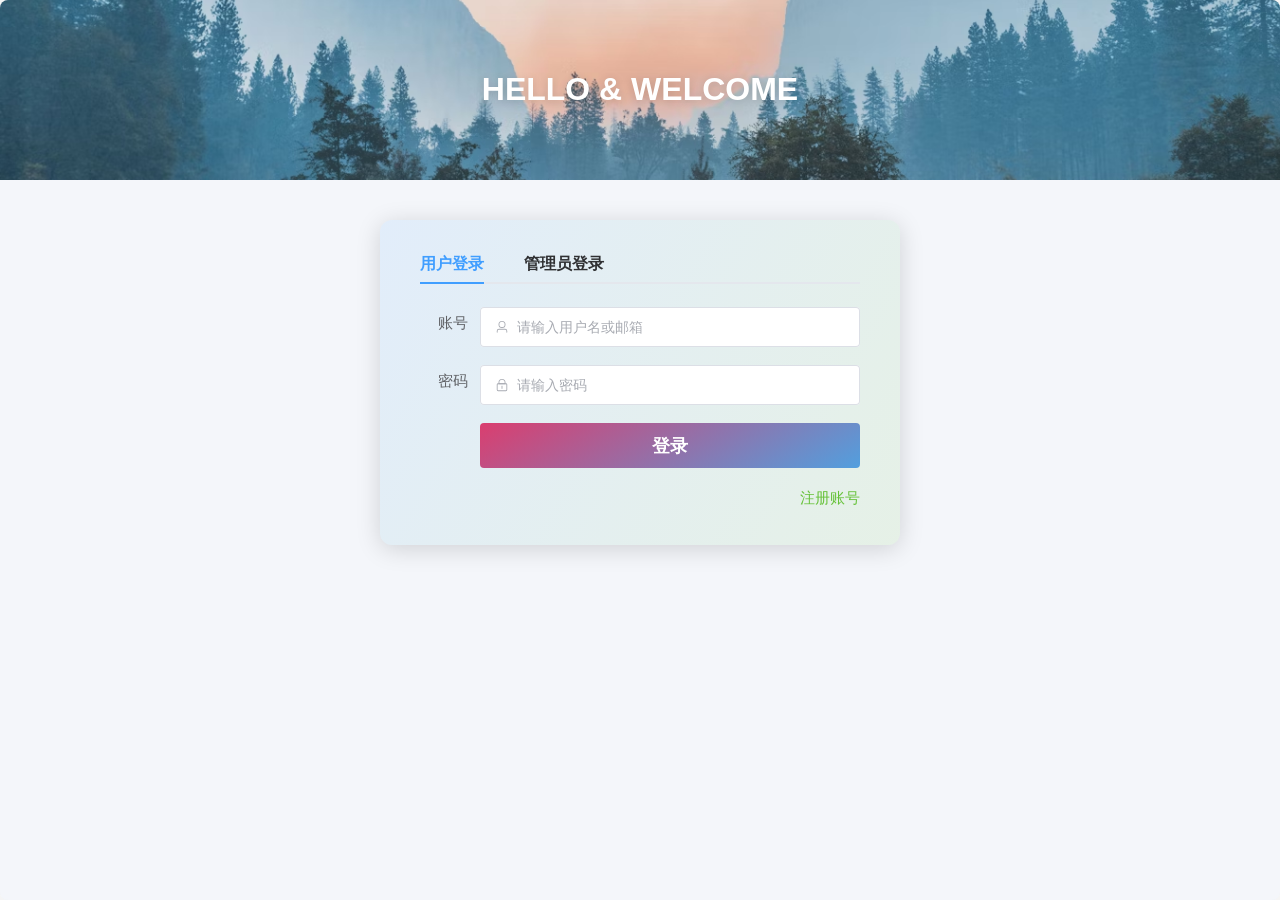
==== index.html @ a3e021bc "Add files via upload" ====
<!doctype html>
<html lang="en">
  <head>
    <meta charset="utf-8">
    <meta http-equiv="X-UA-Compatible" content="IE=edge">
    <meta name="viewport" content="width=device-width,initial-scale=1.0">
    <link rel="icon" type="image/x-icon" href="./favicon.ico">
    <link rel="icon" type="image/png" sizes="32x32" href="./favicon-32x32.png">
    <link rel="icon" type="image/png" sizes="16x16" href="./favicon-16x16.png">
    <link rel="apple-touch-icon" sizes="180x180" href="./apple-touch-icon.png">
    <title>垃圾检测系统</title>
    <script type="module" crossorigin src="./assets/index-CLI9x7IE.js"></script>
    <link rel="stylesheet" crossorigin href="./assets/index-BGQp5-k9.css">
  </head>
  <body>
    <noscript>
      <strong>We're sorry but 垃圾检测系统 doesn't work properly without JavaScript enabled. Please enable it to continue.</strong>
    </noscript>
    <div id="app"></div>
  </body>
</html>
---- assets/index-BGQp5-k9.css ----
@charset "UTF-8";:root{--el-color-white:#ffffff;--el-color-black:#000000;--el-color-primary-rgb:64,158,255;--el-color-success-rgb:103,194,58;--el-color-warning-rgb:230,162,60;--el-color-danger-rgb:245,108,108;--el-color-error-rgb:245,108,108;--el-color-info-rgb:144,147,153;--el-font-size-extra-large:20px;--el-font-size-large:18px;--el-font-size-medium:16px;--el-font-size-base:14px;--el-font-size-small:13px;--el-font-size-extra-small:12px;--el-font-family:"Helvetica Neue",Helvetica,"PingFang SC","Hiragino Sans GB","Microsoft YaHei","微软雅黑",Arial,sans-serif;--el-font-weight-primary:500;--el-font-line-height-primary:24px;--el-index-normal:1;--el-index-top:1000;--el-index-popper:2000;--el-border-radius-base:4px;--el-border-radius-small:2px;--el-border-radius-round:20px;--el-border-radius-circle:100%;--el-transition-duration:.3s;--el-transition-duration-fast:.2s;--el-transition-function-ease-in-out-bezier:cubic-bezier(.645,.045,.355,1);--el-transition-function-fast-bezier:cubic-bezier(.23,1,.32,1);--el-transition-all:all var(--el-transition-duration) var(--el-transition-function-ease-in-out-bezier);--el-transition-fade:opacity var(--el-transition-duration) var(--el-transition-function-fast-bezier);--el-transition-md-fade:transform var(--el-transition-duration) var(--el-transition-function-fast-bezier),opacity var(--el-transition-duration) var(--el-transition-function-fast-bezier);--el-transition-fade-linear:opacity var(--el-transition-duration-fast) linear;--el-transition-border:border-color var(--el-transition-duration-fast) var(--el-transition-function-ease-in-out-bezier);--el-transition-box-shadow:box-shadow var(--el-transition-duration-fast) var(--el-transition-function-ease-in-out-bezier);--el-transition-color:color var(--el-transition-duration-fast) var(--el-transition-function-ease-in-out-bezier);--el-component-size-large:40px;--el-component-size:32px;--el-component-size-small:24px;color-scheme:light;--el-color-primary:#409eff;--el-color-primary-light-3:rgb(121,187,255);--el-color-primary-light-5:rgb(160,207,255);--el-color-primary-light-7:rgb(198,226,255);--el-color-primary-light-8:rgb(217,236,255);--el-color-primary-light-9:rgb(236,245,255);--el-color-primary-dark-2:rgb(51,126,204);--el-color-success:#67c23a;--el-color-success-light-3:rgb(149,212,117);--el-color-success-light-5:rgb(179,225,157);--el-color-success-light-7:rgb(209,237,196);--el-color-success-light-8:rgb(225,243,216);--el-color-success-light-9:rgb(240,249,235);--el-color-success-dark-2:rgb(82,155,46);--el-color-warning:#e6a23c;--el-color-warning-light-3:rgb(238,190,119);--el-color-warning-light-5:rgb(243,209,158);--el-color-warning-light-7:rgb(248,227,197);--el-color-warning-light-8:rgb(250,236,216);--el-color-warning-light-9:rgb(253,246,236);--el-color-warning-dark-2:rgb(184,130,48);--el-color-danger:#f56c6c;--el-color-danger-light-3:rgb(248,152,152);--el-color-danger-light-5:rgb(250,182,182);--el-color-danger-light-7:rgb(252,211,211);--el-color-danger-light-8:rgb(253,226,226);--el-color-danger-light-9:rgb(254,240,240);--el-color-danger-dark-2:rgb(196,86,86);--el-color-error:#f56c6c;--el-color-error-light-3:rgb(248,152,152);--el-color-error-light-5:rgb(250,182,182);--el-color-error-light-7:rgb(252,211,211);--el-color-error-light-8:rgb(253,226,226);--el-color-error-light-9:rgb(254,240,240);--el-color-error-dark-2:rgb(196,86,86);--el-color-info:#909399;--el-color-info-light-3:rgb(177,179,184);--el-color-info-light-5:rgb(200,201,204);--el-color-info-light-7:rgb(222,223,224);--el-color-info-light-8:rgb(233,233,235);--el-color-info-light-9:rgb(244,244,245);--el-color-info-dark-2:rgb(115,118,122);--el-bg-color:#ffffff;--el-bg-color-page:#f2f3f5;--el-bg-color-overlay:#ffffff;--el-text-color-primary:#303133;--el-text-color-regular:#606266;--el-text-color-secondary:#909399;--el-text-color-placeholder:#a8abb2;--el-text-color-disabled:#c0c4cc;--el-border-color:#dcdfe6;--el-border-color-light:#e4e7ed;--el-border-color-lighter:#ebeef5;--el-border-color-extra-light:#f2f6fc;--el-border-color-dark:#d4d7de;--el-border-color-darker:#cdd0d6;--el-fill-color:#f0f2f5;--el-fill-color-light:#f5f7fa;--el-fill-color-lighter:#fafafa;--el-fill-color-extra-light:#fafcff;--el-fill-color-dark:#ebedf0;--el-fill-color-darker:#e6e8eb;--el-fill-color-blank:#ffffff;--el-box-shadow:0px 12px 32px 4px rgba(0,0,0,.04),0px 8px 20px rgba(0,0,0,.08);--el-box-shadow-light:0px 0px 12px rgba(0,0,0,.12);--el-box-shadow-lighter:0px 0px 6px rgba(0,0,0,.12);--el-box-shadow-dark:0px 16px 48px 16px rgba(0,0,0,.08),0px 12px 32px rgba(0,0,0,.12),0px 8px 16px -8px rgba(0,0,0,.16);--el-disabled-bg-color:var(--el-fill-color-light);--el-disabled-text-color:var(--el-text-color-placeholder);--el-disabled-border-color:var(--el-border-color-light);--el-overlay-color:rgba(0,0,0,.8);--el-overlay-color-light:rgba(0,0,0,.7);--el-overlay-color-lighter:rgba(0,0,0,.5);--el-mask-color:rgba(255,255,255,.9);--el-mask-color-extra-light:rgba(255,255,255,.3);--el-border-width:1px;--el-border-style:solid;--el-border-color-hover:var(--el-text-color-disabled);--el-border:var(--el-border-width) var(--el-border-style) var(--el-border-color);--el-svg-monochrome-grey:var(--el-border-color)}.fade-in-linear-enter-active,.fade-in-linear-leave-active{transition:var(--el-transition-fade-linear)}.fade-in-linear-enter-from,.fade-in-linear-leave-to{opacity:0}.el-fade-in-linear-enter-active,.el-fade-in-linear-leave-active{transition:var(--el-transition-fade-linear)}.el-fade-in-linear-enter-from,.el-fade-in-linear-leave-to{opacity:0}.el-fade-in-enter-active,.el-fade-in-leave-active{transition:all var(--el-transition-duration) cubic-bezier(.55,0,.1,1)}.el-fade-in-enter-from,.el-fade-in-leave-active{opacity:0}.el-zoom-in-center-enter-active,.el-zoom-in-center-leave-active{transition:all var(--el-transition-duration) cubic-bezier(.55,0,.1,1)}.el-zoom-in-center-enter-from,.el-zoom-in-center-leave-active{opacity:0;transform:scaleX(0)}.el-zoom-in-top-enter-active,.el-zoom-in-top-leave-active{opacity:1;transform:scaleY(1);transform-origin:center top;transition:var(--el-transition-md-fade)}.el-zoom-in-top-enter-active[data-popper-placement^=top],.el-zoom-in-top-leave-active[data-popper-placement^=top]{transform-origin:center bottom}.el-zoom-in-top-enter-from,.el-zoom-in-top-leave-active{opacity:0;transform:scaleY(0)}.el-zoom-in-bottom-enter-active,.el-zoom-in-bottom-leave-active{opacity:1;transform:scaleY(1);transform-origin:center bottom;transition:var(--el-transition-md-fade)}.el-zoom-in-bottom-enter-from,.el-zoom-in-bottom-leave-active{opacity:0;transform:scaleY(0)}.el-zoom-in-left-enter-active,.el-zoom-in-left-leave-active{opacity:1;transform:scale(1);transform-origin:top left;transition:var(--el-transition-md-fade)}.el-zoom-in-left-enter-from,.el-zoom-in-left-leave-active{opacity:0;transform:scale(.45)}.collapse-transition{transition:var(--el-transition-duration) height ease-in-out,var(--el-transition-duration) padding-top ease-in-out,var(--el-transition-duration) padding-bottom ease-in-out}.el-collapse-transition-enter-active,.el-collapse-transition-leave-active{transition:var(--el-transition-duration) max-height ease-in-out,var(--el-transition-duration) padding-top ease-in-out,var(--el-transition-duration) padding-bottom ease-in-out}.horizontal-collapse-transition{transition:var(--el-transition-duration) width ease-in-out,var(--el-transition-duration) padding-left ease-in-out,var(--el-transition-duration) padding-right ease-in-out}.el-list-enter-active,.el-list-leave-active{transition:all 1s}.el-list-enter-from,.el-list-leave-to{opacity:0;transform:translateY(-30px)}.el-list-leave-active{position:absolute!important}.el-opacity-transition{transition:opacity var(--el-transition-duration) cubic-bezier(.55,0,.1,1)}.el-icon--right{margin-left:5px}.el-icon--left{margin-right:5px}@keyframes rotating{0%{transform:rotate(0)}to{transform:rotate(1turn)}}.el-icon{--color:inherit;align-items:center;display:inline-flex;height:1em;justify-content:center;line-height:1em;position:relative;width:1em;fill:currentColor;color:var(--color);font-size:inherit}.el-icon.is-loading{animation:rotating 2s linear infinite}.el-icon svg{height:1em;width:1em}.el-affix--fixed{position:fixed}.el-alert{--el-alert-padding:8px 16px;--el-alert-border-radius-base:var(--el-border-radius-base);--el-alert-title-font-size:14px;--el-alert-title-with-description-font-size:16px;--el-alert-description-font-size:14px;--el-alert-close-font-size:16px;--el-alert-close-customed-font-size:14px;--el-alert-icon-size:16px;--el-alert-icon-large-size:28px;align-items:center;background-color:var(--el-color-white);border-radius:var(--el-alert-border-radius-base);box-sizing:border-box;display:flex;margin:0;opacity:1;overflow:hidden;padding:var(--el-alert-padding);position:relative;transition:opacity var(--el-transition-duration-fast);width:100%}.el-alert.is-light .el-alert__close-btn{color:var(--el-text-color-placeholder)}.el-alert.is-dark .el-alert__close-btn,.el-alert.is-dark .el-alert__description{color:var(--el-color-white)}.el-alert.is-center{justify-content:center}.el-alert--primary{--el-alert-bg-color:var(--el-color-primary-light-9)}.el-alert--primary.is-light{background-color:var(--el-alert-bg-color)}.el-alert--primary.is-light,.el-alert--primary.is-light .el-alert__description{color:var(--el-color-primary)}.el-alert--primary.is-dark{background-color:var(--el-color-primary);color:var(--el-color-white)}.el-alert--success{--el-alert-bg-color:var(--el-color-success-light-9)}.el-alert--success.is-light{background-color:var(--el-alert-bg-color)}.el-alert--success.is-light,.el-alert--success.is-light .el-alert__description{color:var(--el-color-success)}.el-alert--success.is-dark{background-color:var(--el-color-success);color:var(--el-color-white)}.el-alert--info{--el-alert-bg-color:var(--el-color-info-light-9)}.el-alert--info.is-light{background-color:var(--el-alert-bg-color)}.el-alert--info.is-light,.el-alert--info.is-light .el-alert__description{color:var(--el-color-info)}.el-alert--info.is-dark{background-color:var(--el-color-info);color:var(--el-color-white)}.el-alert--warning{--el-alert-bg-color:var(--el-color-warning-light-9)}.el-alert--warning.is-light{background-color:var(--el-alert-bg-color)}.el-alert--warning.is-light,.el-alert--warning.is-light .el-alert__description{color:var(--el-color-warning)}.el-alert--warning.is-dark{background-color:var(--el-color-warning);color:var(--el-color-white)}.el-alert--error{--el-alert-bg-color:var(--el-color-error-light-9)}.el-alert--error.is-light{background-color:var(--el-alert-bg-color)}.el-alert--error.is-light,.el-alert--error.is-light .el-alert__description{color:var(--el-color-error)}.el-alert--error.is-dark{background-color:var(--el-color-error);color:var(--el-color-white)}.el-alert__content{display:flex;flex-direction:column;gap:4px}.el-alert .el-alert__icon{font-size:var(--el-alert-icon-size);margin-right:8px;width:var(--el-alert-icon-size)}.el-alert .el-alert__icon.is-big{font-size:var(--el-alert-icon-large-size);margin-right:12px;width:var(--el-alert-icon-large-size)}.el-alert__title{font-size:var(--el-alert-title-font-size);line-height:24px}.el-alert__title.with-description{font-size:var(--el-alert-title-with-description-font-size)}.el-alert .el-alert__description{font-size:var(--el-alert-description-font-size);margin:0}.el-alert .el-alert__close-btn{cursor:pointer;font-size:var(--el-alert-close-font-size);opacity:1;position:absolute;right:16px;top:12px}.el-alert .el-alert__close-btn.is-customed{font-size:var(--el-alert-close-customed-font-size);font-style:normal;line-height:24px;top:8px}.el-alert-fade-enter-from,.el-alert-fade-leave-active{opacity:0}.el-aside{box-sizing:border-box;flex-shrink:0;overflow:auto;width:var(--el-aside-width,300px)}.el-autocomplete{--el-input-text-color:var(--el-text-color-regular);--el-input-border:var(--el-border);--el-input-hover-border:var(--el-border-color-hover);--el-input-focus-border:var(--el-color-primary);--el-input-transparent-border:0 0 0 1px transparent inset;--el-input-border-color:var(--el-border-color);--el-input-border-radius:var(--el-border-radius-base);--el-input-bg-color:var(--el-fill-color-blank);--el-input-icon-color:var(--el-text-color-placeholder);--el-input-placeholder-color:var(--el-text-color-placeholder);--el-input-hover-border-color:var(--el-border-color-hover);--el-input-clear-hover-color:var(--el-text-color-secondary);--el-input-focus-border-color:var(--el-color-primary);--el-input-width:100%;display:inline-block;position:relative;width:var(--el-input-width)}.el-autocomplete__popper.el-popper{background:var(--el-bg-color-overlay);box-shadow:var(--el-box-shadow-light)}.el-autocomplete__popper.el-popper,.el-autocomplete__popper.el-popper .el-popper__arrow:before{border:1px solid var(--el-border-color-light)}.el-autocomplete__popper.el-popper[data-popper-placement^=top] .el-popper__arrow:before{border-left-color:transparent;border-top-color:transparent}.el-autocomplete__popper.el-popper[data-popper-placement^=bottom] .el-popper__arrow:before{border-bottom-color:transparent;border-right-color:transparent}.el-autocomplete__popper.el-popper[data-popper-placement^=left] .el-popper__arrow:before{border-bottom-color:transparent;border-left-color:transparent}.el-autocomplete__popper.el-popper[data-popper-placement^=right] .el-popper__arrow:before{border-right-color:transparent;border-top-color:transparent}.el-autocomplete-suggestion{border-radius:var(--el-border-radius-base);box-sizing:border-box}.el-autocomplete-suggestion__header{border-bottom:1px solid var(--el-border-color-lighter);padding:10px}.el-autocomplete-suggestion__footer{border-top:1px solid var(--el-border-color-lighter);padding:10px}.el-autocomplete-suggestion__wrap{box-sizing:border-box;max-height:280px;padding:10px 0}.el-autocomplete-suggestion__list{margin:0;padding:0}.el-autocomplete-suggestion li{color:var(--el-text-color-regular);cursor:pointer;font-size:var(--el-font-size-base);line-height:34px;list-style:none;margin:0;overflow:hidden;padding:0 20px;text-align:left;text-overflow:ellipsis;white-space:nowrap}.el-autocomplete-suggestion li.highlighted,.el-autocomplete-suggestion li:hover{background-color:var(--el-fill-color-light)}.el-autocomplete-suggestion li.divider{border-top:1px solid var(--el-color-black);margin-top:6px}.el-autocomplete-suggestion li.divider:last-child{margin-bottom:-6px}.el-autocomplete-suggestion.is-loading li{color:var(--el-text-color-secondary);cursor:default;font-size:20px;height:100px;line-height:100px;text-align:center}.el-autocomplete-suggestion.is-loading li:after{content:"";display:inline-block;height:100%;vertical-align:middle}.el-autocomplete-suggestion.is-loading li:hover{background-color:var(--el-bg-color-overlay)}.el-avatar{--el-avatar-text-color:var(--el-color-white);--el-avatar-bg-color:var(--el-text-color-disabled);--el-avatar-text-size:14px;--el-avatar-icon-size:18px;--el-avatar-border-radius:var(--el-border-radius-base);--el-avatar-size-large:56px;--el-avatar-size-small:24px;--el-avatar-size:40px;align-items:center;background:var(--el-avatar-bg-color);box-sizing:border-box;color:var(--el-avatar-text-color);display:inline-flex;font-size:var(--el-avatar-text-size);height:var(--el-avatar-size);justify-content:center;outline:none;overflow:hidden;text-align:center;width:var(--el-avatar-size)}.el-avatar>img{display:block;height:100%;width:100%}.el-avatar--circle{border-radius:50%}.el-avatar--square{border-radius:var(--el-avatar-border-radius)}.el-avatar--icon{font-size:var(--el-avatar-icon-size)}.el-avatar--small{--el-avatar-size:24px}.el-avatar--large{--el-avatar-size:56px}.el-backtop{--el-backtop-bg-color:var(--el-bg-color-overlay);--el-backtop-text-color:var(--el-color-primary);--el-backtop-hover-bg-color:var(--el-border-color-extra-light);align-items:center;background-color:var(--el-backtop-bg-color);border-radius:50%;box-shadow:var(--el-box-shadow-lighter);color:var(--el-backtop-text-color);cursor:pointer;display:flex;font-size:20px;height:40px;justify-content:center;position:fixed;width:40px;z-index:5}.el-backtop:hover{background-color:var(--el-backtop-hover-bg-color)}.el-backtop__icon{font-size:20px}.el-badge{--el-badge-bg-color:var(--el-color-danger);--el-badge-radius:10px;--el-badge-font-size:12px;--el-badge-padding:6px;--el-badge-size:18px;display:inline-block;position:relative;vertical-align:middle;width:-moz-fit-content;width:fit-content}.el-badge__content{align-items:center;background-color:var(--el-badge-bg-color);border:1px solid var(--el-bg-color);border-radius:var(--el-badge-radius);color:var(--el-color-white);display:inline-flex;font-size:var(--el-badge-font-size);height:var(--el-badge-size);justify-content:center;padding:0 var(--el-badge-padding);white-space:nowrap}.el-badge__content.is-fixed{position:absolute;right:calc(1px + var(--el-badge-size)/2);top:0;transform:translateY(-50%) translate(100%);z-index:var(--el-index-normal)}.el-badge__content.is-fixed.is-dot{right:5px}.el-badge__content.is-dot{border-radius:50%;height:8px;padding:0;right:0;width:8px}.el-badge__content.is-hide-zero{display:none}.el-badge__content--primary{background-color:var(--el-color-primary)}.el-badge__content--success{background-color:var(--el-color-success)}.el-badge__content--warning{background-color:var(--el-color-warning)}.el-badge__content--info{background-color:var(--el-color-info)}.el-badge__content--danger{background-color:var(--el-color-danger)}.el-breadcrumb{font-size:14px;line-height:1}.el-breadcrumb:after,.el-breadcrumb:before{content:"";display:table}.el-breadcrumb:after{clear:both}.el-breadcrumb__separator{color:var(--el-text-color-placeholder);font-weight:700;margin:0 9px}.el-breadcrumb__separator.el-icon{font-weight:400;margin:0 6px}.el-breadcrumb__separator.el-icon svg{vertical-align:middle}.el-breadcrumb__item{align-items:center;display:inline-flex;float:left}.el-breadcrumb__inner{color:var(--el-text-color-regular)}.el-breadcrumb__inner a,.el-breadcrumb__inner.is-link{color:var(--el-text-color-primary);font-weight:700;text-decoration:none;transition:var(--el-transition-color)}.el-breadcrumb__inner a:hover,.el-breadcrumb__inner.is-link:hover{color:var(--el-color-primary);cursor:pointer}.el-breadcrumb__item:last-child .el-breadcrumb__inner,.el-breadcrumb__item:last-child .el-breadcrumb__inner a,.el-breadcrumb__item:last-child .el-breadcrumb__inner a:hover,.el-breadcrumb__item:last-child .el-breadcrumb__inner:hover{color:var(--el-text-color-regular);cursor:text;font-weight:400}.el-breadcrumb__item:last-child .el-breadcrumb__separator{display:none}.el-button-group{display:inline-block;vertical-align:middle}.el-button-group:after,.el-button-group:before{content:"";display:table}.el-button-group:after{clear:both}.el-button-group>.el-button{float:left;position:relative}.el-button-group>.el-button+.el-button{margin-left:0}.el-button-group>.el-button:first-child{border-bottom-right-radius:0;border-top-right-radius:0}.el-button-group>.el-button:last-child{border-bottom-left-radius:0;border-top-left-radius:0}.el-button-group>.el-button:first-child:last-child{border-bottom-left-radius:var(--el-border-radius-base);border-bottom-right-radius:var(--el-border-radius-base);border-top-left-radius:var(--el-border-radius-base);border-top-right-radius:var(--el-border-radius-base)}.el-button-group>.el-button:first-child:last-child.is-round{border-radius:var(--el-border-radius-round)}.el-button-group>.el-button:first-child:last-child.is-circle{border-radius:50%}.el-button-group>.el-button:not(:first-child):not(:last-child){border-radius:0}.el-button-group>.el-button:not(:last-child){margin-right:-1px}.el-button-group>.el-button.is-active,.el-button-group>.el-button:active,.el-button-group>.el-button:focus,.el-button-group>.el-button:hover{z-index:1}.el-button-group>.el-dropdown>.el-button{border-bottom-left-radius:0;border-left-color:var(--el-button-divide-border-color);border-top-left-radius:0}.el-button-group .el-button--primary:first-child{border-right-color:var(--el-button-divide-border-color)}.el-button-group .el-button--primary:last-child{border-left-color:var(--el-button-divide-border-color)}.el-button-group .el-button--primary:not(:first-child):not(:last-child){border-left-color:var(--el-button-divide-border-color);border-right-color:var(--el-button-divide-border-color)}.el-button-group .el-button--success:first-child{border-right-color:var(--el-button-divide-border-color)}.el-button-group .el-button--success:last-child{border-left-color:var(--el-button-divide-border-color)}.el-button-group .el-button--success:not(:first-child):not(:last-child){border-left-color:var(--el-button-divide-border-color);border-right-color:var(--el-button-divide-border-color)}.el-button-group .el-button--warning:first-child{border-right-color:var(--el-button-divide-border-color)}.el-button-group .el-button--warning:last-child{border-left-color:var(--el-button-divide-border-color)}.el-button-group .el-button--warning:not(:first-child):not(:last-child){border-left-color:var(--el-button-divide-border-color);border-right-color:var(--el-button-divide-border-color)}.el-button-group .el-button--danger:first-child{border-right-color:var(--el-button-divide-border-color)}.el-button-group .el-button--danger:last-child{border-left-color:var(--el-button-divide-border-color)}.el-button-group .el-button--danger:not(:first-child):not(:last-child){border-left-color:var(--el-button-divide-border-color);border-right-color:var(--el-button-divide-border-color)}.el-button-group .el-button--info:first-child{border-right-color:var(--el-button-divide-border-color)}.el-button-group .el-button--info:last-child{border-left-color:var(--el-button-divide-border-color)}.el-button-group .el-button--info:not(:first-child):not(:last-child){border-left-color:var(--el-button-divide-border-color);border-right-color:var(--el-button-divide-border-color)}.el-button{--el-button-font-weight:var(--el-font-weight-primary);--el-button-border-color:var(--el-border-color);--el-button-bg-color:var(--el-fill-color-blank);--el-button-text-color:var(--el-text-color-regular);--el-button-disabled-text-color:var(--el-disabled-text-color);--el-button-disabled-bg-color:var(--el-fill-color-blank);--el-button-disabled-border-color:var(--el-border-color-light);--el-button-divide-border-color:rgba(255,255,255,.5);--el-button-hover-text-color:var(--el-color-primary);--el-button-hover-bg-color:var(--el-color-primary-light-9);--el-button-hover-border-color:var(--el-color-primary-light-7);--el-button-active-text-color:var(--el-button-hover-text-color);--el-button-active-border-color:var(--el-color-primary);--el-button-active-bg-color:var(--el-button-hover-bg-color);--el-button-outline-color:var(--el-color-primary-light-5);--el-button-hover-link-text-color:var(--el-text-color-secondary);--el-button-active-color:var(--el-text-color-primary);align-items:center;-webkit-appearance:none;background-color:var(--el-button-bg-color);border:var(--el-border);border-color:var(--el-button-border-color);box-sizing:border-box;color:var(--el-button-text-color);cursor:pointer;display:inline-flex;font-weight:var(--el-button-font-weight);height:32px;justify-content:center;line-height:1;outline:none;text-align:center;transition:.1s;-webkit-user-select:none;-moz-user-select:none;user-select:none;vertical-align:middle;white-space:nowrap}.el-button:hover{background-color:var(--el-button-hover-bg-color);border-color:var(--el-button-hover-border-color);color:var(--el-button-hover-text-color);outline:none}.el-button:active{background-color:var(--el-button-active-bg-color);border-color:var(--el-button-active-border-color);color:var(--el-button-active-text-color);outline:none}.el-button:focus-visible{outline:2px solid var(--el-button-outline-color);outline-offset:1px;transition:outline-offset 0s,outline 0s}.el-button>span{align-items:center;display:inline-flex}.el-button+.el-button{margin-left:12px}.el-button{border-radius:var(--el-border-radius-base);font-size:var(--el-font-size-base)}.el-button,.el-button.is-round{padding:8px 15px}.el-button::-moz-focus-inner{border:0}.el-button [class*=el-icon]+span{margin-left:6px}.el-button [class*=el-icon] svg{vertical-align:bottom}.el-button.is-plain{--el-button-hover-text-color:var(--el-color-primary);--el-button-hover-bg-color:var(--el-fill-color-blank);--el-button-hover-border-color:var(--el-color-primary)}.el-button.is-active{background-color:var(--el-button-active-bg-color);border-color:var(--el-button-active-border-color);color:var(--el-button-active-text-color);outline:none}.el-button.is-disabled,.el-button.is-disabled:hover{background-color:var(--el-button-disabled-bg-color);background-image:none;border-color:var(--el-button-disabled-border-color);color:var(--el-button-disabled-text-color);cursor:not-allowed}.el-button.is-loading{pointer-events:none;position:relative}.el-button.is-loading:before{background-color:var(--el-mask-color-extra-light);border-radius:inherit;content:"";inset:-1px;pointer-events:none;position:absolute;z-index:1}.el-button.is-round{border-radius:var(--el-border-radius-round)}.el-button.is-circle{border-radius:50%;padding:8px;width:32px}.el-button.is-text{background-color:transparent;border:0 solid transparent;color:var(--el-button-text-color)}.el-button.is-text.is-disabled{background-color:transparent!important;color:var(--el-button-disabled-text-color)}.el-button.is-text:not(.is-disabled):hover{background-color:var(--el-fill-color-light)}.el-button.is-text:not(.is-disabled):focus-visible{outline:2px solid var(--el-button-outline-color);outline-offset:1px;transition:outline-offset 0s,outline 0s}.el-button.is-text:not(.is-disabled):active{background-color:var(--el-fill-color)}.el-button.is-text:not(.is-disabled).is-has-bg{background-color:var(--el-fill-color-light)}.el-button.is-text:not(.is-disabled).is-has-bg:hover{background-color:var(--el-fill-color)}.el-button.is-text:not(.is-disabled).is-has-bg:active{background-color:var(--el-fill-color-dark)}.el-button__text--expand{letter-spacing:.3em;margin-right:-.3em}.el-button.is-link{background:transparent;border-color:transparent;color:var(--el-button-text-color);height:auto;padding:2px}.el-button.is-link:hover{color:var(--el-button-hover-link-text-color)}.el-button.is-link.is-disabled{background-color:transparent!important;border-color:transparent!important;color:var(--el-button-disabled-text-color)}.el-button.is-link:not(.is-disabled):active,.el-button.is-link:not(.is-disabled):hover{background-color:transparent;border-color:transparent}.el-button.is-link:not(.is-disabled):active{color:var(--el-button-active-color)}.el-button--text{background:transparent;border-color:transparent;color:var(--el-color-primary);padding-left:0;padding-right:0}.el-button--text.is-disabled{background-color:transparent!important;border-color:transparent!important;color:var(--el-button-disabled-text-color)}.el-button--text:not(.is-disabled):hover{background-color:transparent;border-color:transparent;color:var(--el-color-primary-light-3)}.el-button--text:not(.is-disabled):active{background-color:transparent;border-color:transparent;color:var(--el-color-primary-dark-2)}.el-button__link--expand{letter-spacing:.3em;margin-right:-.3em}.el-button--primary{--el-button-text-color:var(--el-color-white);--el-button-bg-color:var(--el-color-primary);--el-button-border-color:var(--el-color-primary);--el-button-outline-color:var(--el-color-primary-light-5);--el-button-active-color:var(--el-color-primary-dark-2);--el-button-hover-text-color:var(--el-color-white);--el-button-hover-link-text-color:var(--el-color-primary-light-5);--el-button-hover-bg-color:var(--el-color-primary-light-3);--el-button-hover-border-color:var(--el-color-primary-light-3);--el-button-active-bg-color:var(--el-color-primary-dark-2);--el-button-active-border-color:var(--el-color-primary-dark-2);--el-button-disabled-text-color:var(--el-color-white);--el-button-disabled-bg-color:var(--el-color-primary-light-5);--el-button-disabled-border-color:var(--el-color-primary-light-5)}.el-button--primary.is-link,.el-button--primary.is-plain,.el-button--primary.is-text{--el-button-text-color:var(--el-color-primary);--el-button-bg-color:var(--el-color-primary-light-9);--el-button-border-color:var(--el-color-primary-light-5);--el-button-hover-text-color:var(--el-color-white);--el-button-hover-bg-color:var(--el-color-primary);--el-button-hover-border-color:var(--el-color-primary);--el-button-active-text-color:var(--el-color-white)}.el-button--primary.is-link.is-disabled,.el-button--primary.is-link.is-disabled:active,.el-button--primary.is-link.is-disabled:focus,.el-button--primary.is-link.is-disabled:hover,.el-button--primary.is-plain.is-disabled,.el-button--primary.is-plain.is-disabled:active,.el-button--primary.is-plain.is-disabled:focus,.el-button--primary.is-plain.is-disabled:hover,.el-button--primary.is-text.is-disabled,.el-button--primary.is-text.is-disabled:active,.el-button--primary.is-text.is-disabled:focus,.el-button--primary.is-text.is-disabled:hover{background-color:var(--el-color-primary-light-9);border-color:var(--el-color-primary-light-8);color:var(--el-color-primary-light-5)}.el-button--success{--el-button-text-color:var(--el-color-white);--el-button-bg-color:var(--el-color-success);--el-button-border-color:var(--el-color-success);--el-button-outline-color:var(--el-color-success-light-5);--el-button-active-color:var(--el-color-success-dark-2);--el-button-hover-text-color:var(--el-color-white);--el-button-hover-link-text-color:var(--el-color-success-light-5);--el-button-hover-bg-color:var(--el-color-success-light-3);--el-button-hover-border-color:var(--el-color-success-light-3);--el-button-active-bg-color:var(--el-color-success-dark-2);--el-button-active-border-color:var(--el-color-success-dark-2);--el-button-disabled-text-color:var(--el-color-white);--el-button-disabled-bg-color:var(--el-color-success-light-5);--el-button-disabled-border-color:var(--el-color-success-light-5)}.el-button--success.is-link,.el-button--success.is-plain,.el-button--success.is-text{--el-button-text-color:var(--el-color-success);--el-button-bg-color:var(--el-color-success-light-9);--el-button-border-color:var(--el-color-success-light-5);--el-button-hover-text-color:var(--el-color-white);--el-button-hover-bg-color:var(--el-color-success);--el-button-hover-border-color:var(--el-color-success);--el-button-active-text-color:var(--el-color-white)}.el-button--success.is-link.is-disabled,.el-button--success.is-link.is-disabled:active,.el-button--success.is-link.is-disabled:focus,.el-button--success.is-link.is-disabled:hover,.el-button--success.is-plain.is-disabled,.el-button--success.is-plain.is-disabled:active,.el-button--success.is-plain.is-disabled:focus,.el-button--success.is-plain.is-disabled:hover,.el-button--success.is-text.is-disabled,.el-button--success.is-text.is-disabled:active,.el-button--success.is-text.is-disabled:focus,.el-button--success.is-text.is-disabled:hover{background-color:var(--el-color-success-light-9);border-color:var(--el-color-success-light-8);color:var(--el-color-success-light-5)}.el-button--warning{--el-button-text-color:var(--el-color-white);--el-button-bg-color:var(--el-color-warning);--el-button-border-color:var(--el-color-warning);--el-button-outline-color:var(--el-color-warning-light-5);--el-button-active-color:var(--el-color-warning-dark-2);--el-button-hover-text-color:var(--el-color-white);--el-button-hover-link-text-color:var(--el-color-warning-light-5);--el-button-hover-bg-color:var(--el-color-warning-light-3);--el-button-hover-border-color:var(--el-color-warning-light-3);--el-button-active-bg-color:var(--el-color-warning-dark-2);--el-button-active-border-color:var(--el-color-warning-dark-2);--el-button-disabled-text-color:var(--el-color-white);--el-button-disabled-bg-color:var(--el-color-warning-light-5);--el-button-disabled-border-color:var(--el-color-warning-light-5)}.el-button--warning.is-link,.el-button--warning.is-plain,.el-button--warning.is-text{--el-button-text-color:var(--el-color-warning);--el-button-bg-color:var(--el-color-warning-light-9);--el-button-border-color:var(--el-color-warning-light-5);--el-button-hover-text-color:var(--el-color-white);--el-button-hover-bg-color:var(--el-color-warning);--el-button-hover-border-color:var(--el-color-warning);--el-button-active-text-color:var(--el-color-white)}.el-button--warning.is-link.is-disabled,.el-button--warning.is-link.is-disabled:active,.el-button--warning.is-link.is-disabled:focus,.el-button--warning.is-link.is-disabled:hover,.el-button--warning.is-plain.is-disabled,.el-button--warning.is-plain.is-disabled:active,.el-button--warning.is-plain.is-disabled:focus,.el-button--warning.is-plain.is-disabled:hover,.el-button--warning.is-text.is-disabled,.el-button--warning.is-text.is-disabled:active,.el-button--warning.is-text.is-disabled:focus,.el-button--warning.is-text.is-disabled:hover{background-color:var(--el-color-warning-light-9);border-color:var(--el-color-warning-light-8);color:var(--el-color-warning-light-5)}.el-button--danger{--el-button-text-color:var(--el-color-white);--el-button-bg-color:var(--el-color-danger);--el-button-border-color:var(--el-color-danger);--el-button-outline-color:var(--el-color-danger-light-5);--el-button-active-color:var(--el-color-danger-dark-2);--el-button-hover-text-color:var(--el-color-white);--el-button-hover-link-text-color:var(--el-color-danger-light-5);--el-button-hover-bg-color:var(--el-color-danger-light-3);--el-button-hover-border-color:var(--el-color-danger-light-3);--el-button-active-bg-color:var(--el-color-danger-dark-2);--el-button-active-border-color:var(--el-color-danger-dark-2);--el-button-disabled-text-color:var(--el-color-white);--el-button-disabled-bg-color:var(--el-color-danger-light-5);--el-button-disabled-border-color:var(--el-color-danger-light-5)}.el-button--danger.is-link,.el-button--danger.is-plain,.el-button--danger.is-text{--el-button-text-color:var(--el-color-danger);--el-button-bg-color:var(--el-color-danger-light-9);--el-button-border-color:var(--el-color-danger-light-5);--el-button-hover-text-color:var(--el-color-white);--el-button-hover-bg-color:var(--el-color-danger);--el-button-hover-border-color:var(--el-color-danger);--el-button-active-text-color:var(--el-color-white)}.el-button--danger.is-link.is-disabled,.el-button--danger.is-link.is-disabled:active,.el-button--danger.is-link.is-disabled:focus,.el-button--danger.is-link.is-disabled:hover,.el-button--danger.is-plain.is-disabled,.el-button--danger.is-plain.is-disabled:active,.el-button--danger.is-plain.is-disabled:focus,.el-button--danger.is-plain.is-disabled:hover,.el-button--danger.is-text.is-disabled,.el-button--danger.is-text.is-disabled:active,.el-button--danger.is-text.is-disabled:focus,.el-button--danger.is-text.is-disabled:hover{background-color:var(--el-color-danger-light-9);border-color:var(--el-color-danger-light-8);color:var(--el-color-danger-light-5)}.el-button--info{--el-button-text-color:var(--el-color-white);--el-button-bg-color:var(--el-color-info);--el-button-border-color:var(--el-color-info);--el-button-outline-color:var(--el-color-info-light-5);--el-button-active-color:var(--el-color-info-dark-2);--el-button-hover-text-color:var(--el-color-white);--el-button-hover-link-text-color:var(--el-color-info-light-5);--el-button-hover-bg-color:var(--el-color-info-light-3);--el-button-hover-border-color:var(--el-color-info-light-3);--el-button-active-bg-color:var(--el-color-info-dark-2);--el-button-active-border-color:var(--el-color-info-dark-2);--el-button-disabled-text-color:var(--el-color-white);--el-button-disabled-bg-color:var(--el-color-info-light-5);--el-button-disabled-border-color:var(--el-color-info-light-5)}.el-button--info.is-link,.el-button--info.is-plain,.el-button--info.is-text{--el-button-text-color:var(--el-color-info);--el-button-bg-color:var(--el-color-info-light-9);--el-button-border-color:var(--el-color-info-light-5);--el-button-hover-text-color:var(--el-color-white);--el-button-hover-bg-color:var(--el-color-info);--el-button-hover-border-color:var(--el-color-info);--el-button-active-text-color:var(--el-color-white)}.el-button--info.is-link.is-disabled,.el-button--info.is-link.is-disabled:active,.el-button--info.is-link.is-disabled:focus,.el-button--info.is-link.is-disabled:hover,.el-button--info.is-plain.is-disabled,.el-button--info.is-plain.is-disabled:active,.el-button--info.is-plain.is-disabled:focus,.el-button--info.is-plain.is-disabled:hover,.el-button--info.is-text.is-disabled,.el-button--info.is-text.is-disabled:active,.el-button--info.is-text.is-disabled:focus,.el-button--info.is-text.is-disabled:hover{background-color:var(--el-color-info-light-9);border-color:var(--el-color-info-light-8);color:var(--el-color-info-light-5)}.el-button--large{--el-button-size:40px;height:var(--el-button-size)}.el-button--large [class*=el-icon]+span{margin-left:8px}.el-button--large{border-radius:var(--el-border-radius-base);font-size:var(--el-font-size-base);padding:12px 19px}.el-button--large.is-round{padding:12px 19px}.el-button--large.is-circle{padding:12px;width:var(--el-button-size)}.el-button--small{--el-button-size:24px;height:var(--el-button-size)}.el-button--small [class*=el-icon]+span{margin-left:4px}.el-button--small{border-radius:calc(var(--el-border-radius-base) - 1px);font-size:12px;padding:5px 11px}.el-button--small.is-round{padding:5px 11px}.el-button--small.is-circle{padding:5px;width:var(--el-button-size)}.el-calendar{--el-calendar-border:var(--el-table-border,1px solid var(--el-border-color-lighter));--el-calendar-header-border-bottom:var(--el-calendar-border);--el-calendar-selected-bg-color:var(--el-color-primary-light-9);--el-calendar-cell-width:85px;background-color:var(--el-fill-color-blank)}.el-calendar__header{border-bottom:var(--el-calendar-header-border-bottom);display:flex;justify-content:space-between;padding:12px 20px}.el-calendar__title{align-self:center;color:var(--el-text-color)}.el-calendar__body{padding:12px 20px 35px}.el-calendar-table{table-layout:fixed;width:100%}.el-calendar-table thead th{color:var(--el-text-color-regular);font-weight:400;padding:12px 0}.el-calendar-table:not(.is-range) td.next,.el-calendar-table:not(.is-range) td.prev{color:var(--el-text-color-placeholder)}.el-calendar-table td{border-bottom:var(--el-calendar-border);border-right:var(--el-calendar-border);transition:background-color var(--el-transition-duration-fast) ease;vertical-align:top}.el-calendar-table td.is-selected{background-color:var(--el-calendar-selected-bg-color)}.el-calendar-table td.is-today{color:var(--el-color-primary)}.el-calendar-table tr:first-child td{border-top:var(--el-calendar-border)}.el-calendar-table tr td:first-child{border-left:var(--el-calendar-border)}.el-calendar-table tr.el-calendar-table__row--hide-border td{border-top:none}.el-calendar-table .el-calendar-day{box-sizing:border-box;height:var(--el-calendar-cell-width);padding:8px}.el-calendar-table .el-calendar-day:hover{background-color:var(--el-calendar-selected-bg-color);cursor:pointer}.el-card{--el-card-border-color:var(--el-border-color-light);--el-card-border-radius:4px;--el-card-padding:20px;--el-card-bg-color:var(--el-fill-color-blank);background-color:var(--el-card-bg-color);border:1px solid var(--el-card-border-color);border-radius:var(--el-card-border-radius);color:var(--el-text-color-primary);overflow:hidden;transition:var(--el-transition-duration)}.el-card.is-always-shadow,.el-card.is-hover-shadow:focus,.el-card.is-hover-shadow:hover{box-shadow:var(--el-box-shadow-light)}.el-card__header{border-bottom:1px solid var(--el-card-border-color);box-sizing:border-box;padding:calc(var(--el-card-padding) - 2px) var(--el-card-padding)}.el-card__body{padding:var(--el-card-padding)}.el-card__footer{border-top:1px solid var(--el-card-border-color);box-sizing:border-box;padding:calc(var(--el-card-padding) - 2px) var(--el-card-padding)}.el-carousel__item{display:inline-block;height:100%;left:0;overflow:hidden;position:absolute;top:0;width:100%}.el-carousel__item,.el-carousel__item.is-active{z-index:calc(var(--el-index-normal) - 1)}.el-carousel__item--card,.el-carousel__item.is-animating{transition:transform .4s ease-in-out}.el-carousel__item--card{width:50%}.el-carousel__item--card.is-in-stage{cursor:pointer;z-index:var(--el-index-normal)}.el-carousel__item--card.is-in-stage.is-hover .el-carousel__mask,.el-carousel__item--card.is-in-stage:hover .el-carousel__mask{opacity:.12}.el-carousel__item--card.is-active{z-index:calc(var(--el-index-normal) + 1)}.el-carousel__item--card-vertical{height:50%;width:100%}.el-carousel__mask{background-color:var(--el-color-white);height:100%;left:0;opacity:.24;position:absolute;top:0;transition:var(--el-transition-duration-fast);width:100%}.el-carousel{--el-carousel-arrow-font-size:12px;--el-carousel-arrow-size:36px;--el-carousel-arrow-background:rgba(31,45,61,.11);--el-carousel-arrow-hover-background:rgba(31,45,61,.23);--el-carousel-indicator-width:30px;--el-carousel-indicator-height:2px;--el-carousel-indicator-padding-horizontal:4px;--el-carousel-indicator-padding-vertical:12px;--el-carousel-indicator-out-color:var(--el-border-color-hover);position:relative}.el-carousel--horizontal,.el-carousel--vertical{overflow:hidden}.el-carousel__container{height:300px;position:relative}.el-carousel__arrow{align-items:center;background-color:var(--el-carousel-arrow-background);border:none;border-radius:50%;color:#fff;cursor:pointer;display:inline-flex;font-size:var(--el-carousel-arrow-font-size);height:var(--el-carousel-arrow-size);justify-content:center;margin:0;outline:none;padding:0;position:absolute;text-align:center;top:50%;transform:translateY(-50%);transition:var(--el-transition-duration);width:var(--el-carousel-arrow-size);z-index:10}.el-carousel__arrow--left{left:16px}.el-carousel__arrow--right{right:16px}.el-carousel__arrow:hover{background-color:var(--el-carousel-arrow-hover-background)}.el-carousel__arrow i{cursor:pointer}.el-carousel__indicators{list-style:none;margin:0;padding:0;position:absolute;z-index:calc(var(--el-index-normal) + 1)}.el-carousel__indicators--horizontal{bottom:0;left:50%;transform:translate(-50%)}.el-carousel__indicators--vertical{right:0;top:50%;transform:translateY(-50%)}.el-carousel__indicators--outside{bottom:calc(var(--el-carousel-indicator-height) + var(--el-carousel-indicator-padding-vertical)*2);position:static;text-align:center;transform:none}.el-carousel__indicators--outside .el-carousel__indicator:hover button{opacity:.64}.el-carousel__indicators--outside button{background-color:var(--el-carousel-indicator-out-color);opacity:.24}.el-carousel__indicators--right{right:0}.el-carousel__indicators--labels{left:0;right:0;text-align:center;transform:none}.el-carousel__indicators--labels .el-carousel__button{color:#000;font-size:12px;height:auto;padding:2px 18px;width:auto}.el-carousel__indicators--labels .el-carousel__indicator{padding:6px 4px}.el-carousel__indicator{background-color:transparent;cursor:pointer}.el-carousel__indicator:hover button{opacity:.72}.el-carousel__indicator--horizontal{display:inline-block;padding:var(--el-carousel-indicator-padding-vertical) var(--el-carousel-indicator-padding-horizontal)}.el-carousel__indicator--vertical{padding:var(--el-carousel-indicator-padding-horizontal) var(--el-carousel-indicator-padding-vertical)}.el-carousel__indicator--vertical .el-carousel__button{height:calc(var(--el-carousel-indicator-width)/2);width:var(--el-carousel-indicator-height)}.el-carousel__indicator.is-active button{opacity:1}.el-carousel__button{background-color:#fff;border:none;cursor:pointer;display:block;height:var(--el-carousel-indicator-height);margin:0;opacity:.48;outline:none;padding:0;transition:var(--el-transition-duration);width:var(--el-carousel-indicator-width)}.carousel-arrow-left-enter-from,.carousel-arrow-left-leave-active{opacity:0;transform:translateY(-50%) translate(-10px)}.carousel-arrow-right-enter-from,.carousel-arrow-right-leave-active{opacity:0;transform:translateY(-50%) translate(10px)}.el-transitioning{filter:url(#elCarouselHorizontal)}.el-transitioning-vertical{filter:url(#elCarouselVertical)}.el-cascader-panel{--el-cascader-menu-text-color:var(--el-text-color-regular);--el-cascader-menu-selected-text-color:var(--el-color-primary);--el-cascader-menu-fill:var(--el-bg-color-overlay);--el-cascader-menu-font-size:var(--el-font-size-base);--el-cascader-menu-radius:var(--el-border-radius-base);--el-cascader-menu-border:solid 1px var(--el-border-color-light);--el-cascader-menu-shadow:var(--el-box-shadow-light);--el-cascader-node-background-hover:var(--el-fill-color-light);--el-cascader-node-color-disabled:var(--el-text-color-placeholder);--el-cascader-color-empty:var(--el-text-color-placeholder);--el-cascader-tag-background:var(--el-fill-color);border-radius:var(--el-cascader-menu-radius);display:flex;font-size:var(--el-cascader-menu-font-size)}.el-cascader-panel.is-bordered{border:var(--el-cascader-menu-border);border-radius:var(--el-cascader-menu-radius)}.el-cascader-menu{border-right:var(--el-cascader-menu-border);box-sizing:border-box;color:var(--el-cascader-menu-text-color);min-width:180px}.el-cascader-menu:last-child{border-right:none}.el-cascader-menu:last-child .el-cascader-node{padding-right:20px}.el-cascader-menu__wrap.el-scrollbar__wrap{height:204px}.el-cascader-menu__list{box-sizing:border-box;list-style:none;margin:0;min-height:100%;padding:6px 0;position:relative}.el-cascader-menu__hover-zone{height:100%;left:0;pointer-events:none;position:absolute;top:0;width:100%}.el-cascader-menu__empty-text{align-items:center;color:var(--el-cascader-color-empty);display:flex;left:50%;position:absolute;top:50%;transform:translate(-50%,-50%)}.el-cascader-menu__empty-text .is-loading{margin-right:2px}.el-cascader-node{align-items:center;display:flex;height:34px;line-height:34px;outline:none;padding:0 30px 0 20px;position:relative}.el-cascader-node.is-selectable.in-active-path{color:var(--el-cascader-menu-text-color)}.el-cascader-node.in-active-path,.el-cascader-node.is-active,.el-cascader-node.is-selectable.in-checked-path{color:var(--el-cascader-menu-selected-text-color);font-weight:700}.el-cascader-node:not(.is-disabled){cursor:pointer}.el-cascader-node:not(.is-disabled):focus,.el-cascader-node:not(.is-disabled):hover{background:var(--el-cascader-node-background-hover)}.el-cascader-node.is-disabled{color:var(--el-cascader-node-color-disabled);cursor:not-allowed}.el-cascader-node__prefix{left:10px;position:absolute}.el-cascader-node__postfix{position:absolute;right:10px}.el-cascader-node__label{flex:1;overflow:hidden;padding:0 8px;text-align:left;text-overflow:ellipsis;white-space:nowrap}.el-cascader-node>.el-checkbox,.el-cascader-node>.el-radio{margin-right:0}.el-cascader-node>.el-radio .el-radio__label{padding-left:0}.el-cascader{--el-cascader-menu-text-color:var(--el-text-color-regular);--el-cascader-menu-selected-text-color:var(--el-color-primary);--el-cascader-menu-fill:var(--el-bg-color-overlay);--el-cascader-menu-font-size:var(--el-font-size-base);--el-cascader-menu-radius:var(--el-border-radius-base);--el-cascader-menu-border:solid 1px var(--el-border-color-light);--el-cascader-menu-shadow:var(--el-box-shadow-light);--el-cascader-node-background-hover:var(--el-fill-color-light);--el-cascader-node-color-disabled:var(--el-text-color-placeholder);--el-cascader-color-empty:var(--el-text-color-placeholder);--el-cascader-tag-background:var(--el-fill-color);display:inline-block;font-size:var(--el-font-size-base);line-height:32px;outline:none;position:relative;vertical-align:middle}.el-cascader:not(.is-disabled):hover .el-input__wrapper{box-shadow:0 0 0 1px var(--el-input-hover-border-color) inset;cursor:pointer}.el-cascader .el-input{cursor:pointer;display:flex}.el-cascader .el-input .el-input__inner{cursor:pointer;text-overflow:ellipsis}.el-cascader .el-input .el-input__suffix-inner .el-icon svg{vertical-align:middle}.el-cascader .el-input .icon-arrow-down{font-size:14px;transition:transform var(--el-transition-duration)}.el-cascader .el-input .icon-arrow-down.is-reverse{transform:rotate(180deg)}.el-cascader .el-input .icon-circle-close:hover{color:var(--el-input-clear-hover-color,var(--el-text-color-secondary))}.el-cascader .el-input.is-focus .el-input__wrapper{box-shadow:0 0 0 1px var(--el-input-focus-border-color,var(--el-color-primary)) inset}.el-cascader--large{font-size:14px;line-height:40px}.el-cascader--large .el-cascader__tags{gap:6px;padding:8px}.el-cascader--large .el-cascader__search-input{height:24px;margin-left:7px}.el-cascader--small{font-size:12px;line-height:24px}.el-cascader--small .el-cascader__tags{gap:4px;padding:2px}.el-cascader--small .el-cascader__search-input{height:20px;margin-left:5px}.el-cascader.is-disabled .el-cascader__label{color:var(--el-disabled-text-color);z-index:calc(var(--el-index-normal) + 1)}.el-cascader__dropdown{--el-cascader-menu-text-color:var(--el-text-color-regular);--el-cascader-menu-selected-text-color:var(--el-color-primary);--el-cascader-menu-fill:var(--el-bg-color-overlay);--el-cascader-menu-font-size:var(--el-font-size-base);--el-cascader-menu-radius:var(--el-border-radius-base);--el-cascader-menu-border:solid 1px var(--el-border-color-light);--el-cascader-menu-shadow:var(--el-box-shadow-light);--el-cascader-node-background-hover:var(--el-fill-color-light);--el-cascader-node-color-disabled:var(--el-text-color-placeholder);--el-cascader-color-empty:var(--el-text-color-placeholder);--el-cascader-tag-background:var(--el-fill-color);border-radius:var(--el-cascader-menu-radius);font-size:var(--el-cascader-menu-font-size)}.el-cascader__dropdown.el-popper{background:var(--el-cascader-menu-fill)}.el-cascader__dropdown.el-popper,.el-cascader__dropdown.el-popper .el-popper__arrow:before{border:var(--el-cascader-menu-border)}.el-cascader__dropdown.el-popper[data-popper-placement^=top] .el-popper__arrow:before{border-left-color:transparent;border-top-color:transparent}.el-cascader__dropdown.el-popper[data-popper-placement^=bottom] .el-popper__arrow:before{border-bottom-color:transparent;border-right-color:transparent}.el-cascader__dropdown.el-popper[data-popper-placement^=left] .el-popper__arrow:before{border-bottom-color:transparent;border-left-color:transparent}.el-cascader__dropdown.el-popper[data-popper-placement^=right] .el-popper__arrow:before{border-right-color:transparent;border-top-color:transparent}.el-cascader__dropdown.el-popper{box-shadow:var(--el-cascader-menu-shadow)}.el-cascader__header{border-bottom:1px solid var(--el-border-color-light);padding:10px}.el-cascader__footer{border-top:1px solid var(--el-border-color-light);padding:10px}.el-cascader__tags{box-sizing:border-box;display:flex;flex-wrap:wrap;gap:6px;left:0;line-height:normal;padding:4px;position:absolute;right:30px;text-align:left;top:50%;transform:translateY(-50%)}.el-cascader__tags .el-tag{align-items:center;background:var(--el-cascader-tag-background);display:inline-flex;max-width:100%;text-overflow:ellipsis}.el-cascader__tags .el-tag.el-tag--dark,.el-cascader__tags .el-tag.el-tag--plain{background-color:var(--el-tag-bg-color)}.el-cascader__tags .el-tag:not(.is-hit){border-color:transparent}.el-cascader__tags .el-tag:not(.is-hit).el-tag--dark,.el-cascader__tags .el-tag:not(.is-hit).el-tag--plain{border-color:var(--el-tag-border-color)}.el-cascader__tags .el-tag>span{flex:1;line-height:normal;overflow:hidden;text-overflow:ellipsis}.el-cascader__tags .el-tag .el-icon-close{background-color:var(--el-text-color-placeholder);color:var(--el-color-white);flex:none}.el-cascader__tags .el-tag .el-icon-close:hover{background-color:var(--el-text-color-secondary)}.el-cascader__tags .el-tag+input{margin-left:0}.el-cascader__tags.is-validate{right:55px}.el-cascader__collapse-tags{white-space:normal;z-index:var(--el-index-normal)}.el-cascader__collapse-tags .el-tag{align-items:center;background:var(--el-fill-color);display:inline-flex;max-width:100%;text-overflow:ellipsis}.el-cascader__collapse-tags .el-tag.el-tag--dark,.el-cascader__collapse-tags .el-tag.el-tag--plain{background-color:var(--el-tag-bg-color)}.el-cascader__collapse-tags .el-tag:not(.is-hit){border-color:transparent}.el-cascader__collapse-tags .el-tag:not(.is-hit).el-tag--dark,.el-cascader__collapse-tags .el-tag:not(.is-hit).el-tag--plain{border-color:var(--el-tag-border-color)}.el-cascader__collapse-tags .el-tag>span{flex:1;line-height:normal;overflow:hidden;text-overflow:ellipsis}.el-cascader__collapse-tags .el-tag .el-icon-close{background-color:var(--el-text-color-placeholder);color:var(--el-color-white);flex:none}.el-cascader__collapse-tags .el-tag .el-icon-close:hover{background-color:var(--el-text-color-secondary)}.el-cascader__collapse-tags .el-tag+input{margin-left:0}.el-cascader__collapse-tags .el-tag{margin:2px 0}.el-cascader__suggestion-panel{border-radius:var(--el-cascader-menu-radius)}.el-cascader__suggestion-list{color:var(--el-cascader-menu-text-color);font-size:var(--el-font-size-base);margin:0;max-height:204px;padding:6px 0;text-align:center}.el-cascader__suggestion-item{align-items:center;cursor:pointer;display:flex;height:34px;justify-content:space-between;outline:none;padding:0 15px;text-align:left}.el-cascader__suggestion-item:focus,.el-cascader__suggestion-item:hover{background:var(--el-cascader-node-background-hover)}.el-cascader__suggestion-item.is-checked{color:var(--el-cascader-menu-selected-text-color);font-weight:700}.el-cascader__suggestion-item>span{margin-right:10px}.el-cascader__empty-text{color:var(--el-cascader-color-empty);margin:10px 0}.el-cascader__search-input{background:transparent;border:none;box-sizing:border-box;color:var(--el-cascader-menu-text-color);flex:1;height:24px;margin-left:7px;min-width:60px;outline:none;padding:0}.el-cascader__search-input::-moz-placeholder{color:transparent}.el-cascader__search-input::placeholder{color:transparent}.el-check-tag{background-color:var(--el-color-info-light-9);border-radius:var(--el-border-radius-base);color:var(--el-color-info);cursor:pointer;display:inline-block;font-size:var(--el-font-size-base);font-weight:700;line-height:var(--el-font-size-base);padding:7px 15px;transition:var(--el-transition-all)}.el-check-tag:hover{background-color:var(--el-color-info-light-7)}.el-check-tag.el-check-tag--primary.is-checked{background-color:var(--el-color-primary-light-8);color:var(--el-color-primary)}.el-check-tag.el-check-tag--primary.is-checked:hover{background-color:var(--el-color-primary-light-7)}.el-check-tag.el-check-tag--primary.is-checked.is-disabled{background-color:var(--el-color-primary-light-8);color:var(--el-disabled-text-color);cursor:not-allowed}.el-check-tag.el-check-tag--primary.is-checked.is-disabled:hover{background-color:var(--el-color-primary-light-8)}.el-check-tag.el-check-tag--primary.is-disabled{background-color:var(--el-color-info-light-9);color:var(--el-disabled-text-color);cursor:not-allowed}.el-check-tag.el-check-tag--primary.is-disabled:hover{background-color:var(--el-color-info-light-9)}.el-check-tag.el-check-tag--success.is-checked{background-color:var(--el-color-success-light-8);color:var(--el-color-success)}.el-check-tag.el-check-tag--success.is-checked:hover{background-color:var(--el-color-success-light-7)}.el-check-tag.el-check-tag--success.is-checked.is-disabled{background-color:var(--el-color-success-light-8);color:var(--el-disabled-text-color);cursor:not-allowed}.el-check-tag.el-check-tag--success.is-checked.is-disabled:hover{background-color:var(--el-color-success-light-8)}.el-check-tag.el-check-tag--success.is-disabled{color:var(--el-disabled-text-color);cursor:not-allowed}.el-check-tag.el-check-tag--success.is-disabled,.el-check-tag.el-check-tag--success.is-disabled:hover{background-color:var(--el-color-success-light-9)}.el-check-tag.el-check-tag--warning.is-checked{background-color:var(--el-color-warning-light-8);color:var(--el-color-warning)}.el-check-tag.el-check-tag--warning.is-checked:hover{background-color:var(--el-color-warning-light-7)}.el-check-tag.el-check-tag--warning.is-checked.is-disabled{background-color:var(--el-color-warning-light-8);color:var(--el-disabled-text-color);cursor:not-allowed}.el-check-tag.el-check-tag--warning.is-checked.is-disabled:hover{background-color:var(--el-color-warning-light-8)}.el-check-tag.el-check-tag--warning.is-disabled{color:var(--el-disabled-text-color);cursor:not-allowed}.el-check-tag.el-check-tag--warning.is-disabled,.el-check-tag.el-check-tag--warning.is-disabled:hover{background-color:var(--el-color-warning-light-9)}.el-check-tag.el-check-tag--danger.is-checked{background-color:var(--el-color-danger-light-8);color:var(--el-color-danger)}.el-check-tag.el-check-tag--danger.is-checked:hover{background-color:var(--el-color-danger-light-7)}.el-check-tag.el-check-tag--danger.is-checked.is-disabled{background-color:var(--el-color-danger-light-8);color:var(--el-disabled-text-color);cursor:not-allowed}.el-check-tag.el-check-tag--danger.is-checked.is-disabled:hover{background-color:var(--el-color-danger-light-8)}.el-check-tag.el-check-tag--danger.is-disabled{color:var(--el-disabled-text-color);cursor:not-allowed}.el-check-tag.el-check-tag--danger.is-disabled,.el-check-tag.el-check-tag--danger.is-disabled:hover{background-color:var(--el-color-danger-light-9)}.el-check-tag.el-check-tag--error.is-checked{background-color:var(--el-color-error-light-8);color:var(--el-color-error)}.el-check-tag.el-check-tag--error.is-checked:hover{background-color:var(--el-color-error-light-7)}.el-check-tag.el-check-tag--error.is-checked.is-disabled{background-color:var(--el-color-error-light-8);color:var(--el-disabled-text-color);cursor:not-allowed}.el-check-tag.el-check-tag--error.is-checked.is-disabled:hover{background-color:var(--el-color-error-light-8)}.el-check-tag.el-check-tag--error.is-disabled{color:var(--el-disabled-text-color);cursor:not-allowed}.el-check-tag.el-check-tag--error.is-disabled,.el-check-tag.el-check-tag--error.is-disabled:hover{background-color:var(--el-color-error-light-9)}.el-check-tag.el-check-tag--info.is-checked{background-color:var(--el-color-info-light-8);color:var(--el-color-info)}.el-check-tag.el-check-tag--info.is-checked:hover{background-color:var(--el-color-info-light-7)}.el-check-tag.el-check-tag--info.is-checked.is-disabled{background-color:var(--el-color-info-light-8);color:var(--el-disabled-text-color);cursor:not-allowed}.el-check-tag.el-check-tag--info.is-checked.is-disabled:hover{background-color:var(--el-color-info-light-8)}.el-check-tag.el-check-tag--info.is-disabled{color:var(--el-disabled-text-color);cursor:not-allowed}.el-check-tag.el-check-tag--info.is-disabled,.el-check-tag.el-check-tag--info.is-disabled:hover{background-color:var(--el-color-info-light-9)}.el-checkbox-button{--el-checkbox-button-checked-bg-color:var(--el-color-primary);--el-checkbox-button-checked-text-color:var(--el-color-white);--el-checkbox-button-checked-border-color:var(--el-color-primary);display:inline-block;position:relative}.el-checkbox-button__inner{-webkit-appearance:none;background:var(--el-button-bg-color,var(--el-fill-color-blank));border:var(--el-border);border-left-color:transparent;border-radius:0;box-sizing:border-box;color:var(--el-button-text-color,var(--el-text-color-regular));cursor:pointer;display:inline-block;font-size:var(--el-font-size-base);font-weight:var(--el-checkbox-font-weight);line-height:1;margin:0;outline:none;padding:8px 15px;position:relative;text-align:center;transition:var(--el-transition-all);-webkit-user-select:none;-moz-user-select:none;user-select:none;vertical-align:middle;white-space:nowrap}.el-checkbox-button__inner.is-round{padding:8px 15px}.el-checkbox-button__inner:hover{color:var(--el-color-primary)}.el-checkbox-button__inner [class*=el-icon-]{line-height:.9}.el-checkbox-button__inner [class*=el-icon-]+span{margin-left:5px}.el-checkbox-button__original{margin:0;opacity:0;outline:none;position:absolute;z-index:-1}.el-checkbox-button.is-checked .el-checkbox-button__inner{background-color:var(--el-checkbox-button-checked-bg-color);border-color:var(--el-checkbox-button-checked-border-color);box-shadow:-1px 0 0 0 var(--el-color-primary-light-7);color:var(--el-checkbox-button-checked-text-color)}.el-checkbox-button.is-checked:first-child .el-checkbox-button__inner{border-left-color:var(--el-checkbox-button-checked-border-color)}.el-checkbox-button.is-disabled .el-checkbox-button__inner{background-color:var(--el-button-disabled-bg-color,var(--el-fill-color-blank));background-image:none;border-color:var(--el-button-disabled-border-color,var(--el-border-color-light));box-shadow:none;color:var(--el-disabled-text-color);cursor:not-allowed}.el-checkbox-button.is-disabled:first-child .el-checkbox-button__inner{border-left-color:var(--el-button-disabled-border-color,var(--el-border-color-light))}.el-checkbox-button:first-child .el-checkbox-button__inner{border-bottom-left-radius:var(--el-border-radius-base);border-left:var(--el-border);border-top-left-radius:var(--el-border-radius-base);box-shadow:none!important}.el-checkbox-button.is-focus .el-checkbox-button__inner{border-color:var(--el-checkbox-button-checked-border-color)}.el-checkbox-button:last-child .el-checkbox-button__inner{border-bottom-right-radius:var(--el-border-radius-base);border-top-right-radius:var(--el-border-radius-base)}.el-checkbox-button--large .el-checkbox-button__inner{border-radius:0;font-size:var(--el-font-size-base);padding:12px 19px}.el-checkbox-button--large .el-checkbox-button__inner.is-round{padding:12px 19px}.el-checkbox-button--small .el-checkbox-button__inner{border-radius:0;font-size:12px;padding:5px 11px}.el-checkbox-button--small .el-checkbox-button__inner.is-round{padding:5px 11px}.el-checkbox-group{font-size:0;line-height:0}.el-checkbox{--el-checkbox-font-size:14px;--el-checkbox-font-weight:var(--el-font-weight-primary);--el-checkbox-text-color:var(--el-text-color-regular);--el-checkbox-input-height:14px;--el-checkbox-input-width:14px;--el-checkbox-border-radius:var(--el-border-radius-small);--el-checkbox-bg-color:var(--el-fill-color-blank);--el-checkbox-input-border:var(--el-border);--el-checkbox-disabled-border-color:var(--el-border-color);--el-checkbox-disabled-input-fill:var(--el-fill-color-light);--el-checkbox-disabled-icon-color:var(--el-text-color-placeholder);--el-checkbox-disabled-checked-input-fill:var(--el-border-color-extra-light);--el-checkbox-disabled-checked-input-border-color:var(--el-border-color);--el-checkbox-disabled-checked-icon-color:var(--el-text-color-placeholder);--el-checkbox-checked-text-color:var(--el-color-primary);--el-checkbox-checked-input-border-color:var(--el-color-primary);--el-checkbox-checked-bg-color:var(--el-color-primary);--el-checkbox-checked-icon-color:var(--el-color-white);--el-checkbox-input-border-color-hover:var(--el-color-primary);align-items:center;color:var(--el-checkbox-text-color);cursor:pointer;display:inline-flex;font-size:var(--el-font-size-base);font-weight:var(--el-checkbox-font-weight);height:var(--el-checkbox-height,32px);margin-right:30px;position:relative;-webkit-user-select:none;-moz-user-select:none;user-select:none;white-space:nowrap}.el-checkbox.is-disabled{cursor:not-allowed}.el-checkbox.is-bordered{border:var(--el-border);border-radius:var(--el-border-radius-base);box-sizing:border-box;padding:0 15px 0 9px}.el-checkbox.is-bordered.is-checked{border-color:var(--el-color-primary)}.el-checkbox.is-bordered.is-disabled{border-color:var(--el-border-color-lighter)}.el-checkbox.is-bordered.el-checkbox--large{border-radius:var(--el-border-radius-base);padding:0 19px 0 11px}.el-checkbox.is-bordered.el-checkbox--large .el-checkbox__label{font-size:var(--el-font-size-base)}.el-checkbox.is-bordered.el-checkbox--large .el-checkbox__inner{height:14px;width:14px}.el-checkbox.is-bordered.el-checkbox--small{border-radius:calc(var(--el-border-radius-base) - 1px);padding:0 11px 0 7px}.el-checkbox.is-bordered.el-checkbox--small .el-checkbox__label{font-size:12px}.el-checkbox.is-bordered.el-checkbox--small .el-checkbox__inner{height:12px;width:12px}.el-checkbox.is-bordered.el-checkbox--small .el-checkbox__inner:after{height:6px;width:2px}.el-checkbox input:focus-visible+.el-checkbox__inner{border-radius:var(--el-checkbox-border-radius);outline:2px solid var(--el-checkbox-input-border-color-hover);outline-offset:1px}.el-checkbox__input{cursor:pointer;display:inline-flex;outline:none;position:relative;white-space:nowrap}.el-checkbox__input.is-disabled .el-checkbox__inner{background-color:var(--el-checkbox-disabled-input-fill);border-color:var(--el-checkbox-disabled-border-color);cursor:not-allowed}.el-checkbox__input.is-disabled .el-checkbox__inner:after{border-color:var(--el-checkbox-disabled-icon-color);cursor:not-allowed}.el-checkbox__input.is-disabled.is-checked .el-checkbox__inner{background-color:var(--el-checkbox-disabled-checked-input-fill);border-color:var(--el-checkbox-disabled-checked-input-border-color)}.el-checkbox__input.is-disabled.is-checked .el-checkbox__inner:after{border-color:var(--el-checkbox-disabled-checked-icon-color)}.el-checkbox__input.is-disabled.is-indeterminate .el-checkbox__inner{background-color:var(--el-checkbox-disabled-checked-input-fill);border-color:var(--el-checkbox-disabled-checked-input-border-color)}.el-checkbox__input.is-disabled.is-indeterminate .el-checkbox__inner:before{background-color:var(--el-checkbox-disabled-checked-icon-color);border-color:var(--el-checkbox-disabled-checked-icon-color)}.el-checkbox__input.is-disabled+span.el-checkbox__label{color:var(--el-disabled-text-color);cursor:not-allowed}.el-checkbox__input.is-checked .el-checkbox__inner{background-color:var(--el-checkbox-checked-bg-color);border-color:var(--el-checkbox-checked-input-border-color)}.el-checkbox__input.is-checked .el-checkbox__inner:after{border-color:var(--el-checkbox-checked-icon-color);transform:translate(-45%,-60%) rotate(45deg) scaleY(1)}.el-checkbox__input.is-checked+.el-checkbox__label{color:var(--el-checkbox-checked-text-color)}.el-checkbox__input.is-focus:not(.is-checked) .el-checkbox__original:not(:focus-visible){border-color:var(--el-checkbox-input-border-color-hover)}.el-checkbox__input.is-indeterminate .el-checkbox__inner{background-color:var(--el-checkbox-checked-bg-color);border-color:var(--el-checkbox-checked-input-border-color)}.el-checkbox__input.is-indeterminate .el-checkbox__inner:before{background-color:var(--el-checkbox-checked-icon-color);content:"";display:block;height:2px;left:0;position:absolute;right:0;top:5px;transform:scale(.5)}.el-checkbox__input.is-indeterminate .el-checkbox__inner:after{display:none}.el-checkbox__inner{background-color:var(--el-checkbox-bg-color);border:var(--el-checkbox-input-border);border-radius:var(--el-checkbox-border-radius);box-sizing:border-box;display:inline-block;height:var(--el-checkbox-input-height);position:relative;transition:border-color .25s cubic-bezier(.71,-.46,.29,1.46),background-color .25s cubic-bezier(.71,-.46,.29,1.46),outline .25s cubic-bezier(.71,-.46,.29,1.46);width:var(--el-checkbox-input-width);z-index:var(--el-index-normal)}.el-checkbox__inner:hover{border-color:var(--el-checkbox-input-border-color-hover)}.el-checkbox__inner:after{border:1px solid transparent;border-left:0;border-top:0;box-sizing:content-box;content:"";height:7px;left:50%;position:absolute;top:50%;transform:translate(-45%,-60%) rotate(45deg) scaleY(0);transform-origin:center;transition:transform .15s ease-in .05s;width:3px}.el-checkbox__original{height:0;margin:0;opacity:0;outline:none;position:absolute;width:0;z-index:-1}.el-checkbox__label{display:inline-block;font-size:var(--el-checkbox-font-size);line-height:1;padding-left:8px}.el-checkbox.el-checkbox--large{height:40px}.el-checkbox.el-checkbox--large .el-checkbox__label{font-size:14px}.el-checkbox.el-checkbox--large .el-checkbox__inner{height:14px;width:14px}.el-checkbox.el-checkbox--small{height:24px}.el-checkbox.el-checkbox--small .el-checkbox__label{font-size:12px}.el-checkbox.el-checkbox--small .el-checkbox__inner{height:12px;width:12px}.el-checkbox.el-checkbox--small .el-checkbox__input.is-indeterminate .el-checkbox__inner:before{top:4px}.el-checkbox.el-checkbox--small .el-checkbox__inner:after{height:6px;width:2px}.el-checkbox:last-of-type{margin-right:0}[class*=el-col-]{box-sizing:border-box}[class*=el-col-].is-guttered{display:block;min-height:1px}.el-col-0{flex:0 0 0%;max-width:0}.el-col-0,.el-col-0.is-guttered{display:none}.el-col-offset-0{margin-left:0}.el-col-pull-0{position:relative;right:0}.el-col-push-0{left:0;position:relative}.el-col-1{flex:0 0 4.1666666667%;max-width:4.1666666667%}.el-col-1,.el-col-1.is-guttered{display:block}.el-col-offset-1{margin-left:4.1666666667%}.el-col-pull-1{position:relative;right:4.1666666667%}.el-col-push-1{left:4.1666666667%;position:relative}.el-col-2{flex:0 0 8.3333333333%;max-width:8.3333333333%}.el-col-2,.el-col-2.is-guttered{display:block}.el-col-offset-2{margin-left:8.3333333333%}.el-col-pull-2{position:relative;right:8.3333333333%}.el-col-push-2{left:8.3333333333%;position:relative}.el-col-3{flex:0 0 12.5%;max-width:12.5%}.el-col-3,.el-col-3.is-guttered{display:block}.el-col-offset-3{margin-left:12.5%}.el-col-pull-3{position:relative;right:12.5%}.el-col-push-3{left:12.5%;position:relative}.el-col-4{flex:0 0 16.6666666667%;max-width:16.6666666667%}.el-col-4,.el-col-4.is-guttered{display:block}.el-col-offset-4{margin-left:16.6666666667%}.el-col-pull-4{position:relative;right:16.6666666667%}.el-col-push-4{left:16.6666666667%;position:relative}.el-col-5{flex:0 0 20.8333333333%;max-width:20.8333333333%}.el-col-5,.el-col-5.is-guttered{display:block}.el-col-offset-5{margin-left:20.8333333333%}.el-col-pull-5{position:relative;right:20.8333333333%}.el-col-push-5{left:20.8333333333%;position:relative}.el-col-6{flex:0 0 25%;max-width:25%}.el-col-6,.el-col-6.is-guttered{display:block}.el-col-offset-6{margin-left:25%}.el-col-pull-6{position:relative;right:25%}.el-col-push-6{left:25%;position:relative}.el-col-7{flex:0 0 29.1666666667%;max-width:29.1666666667%}.el-col-7,.el-col-7.is-guttered{display:block}.el-col-offset-7{margin-left:29.1666666667%}.el-col-pull-7{position:relative;right:29.1666666667%}.el-col-push-7{left:29.1666666667%;position:relative}.el-col-8{flex:0 0 33.3333333333%;max-width:33.3333333333%}.el-col-8,.el-col-8.is-guttered{display:block}.el-col-offset-8{margin-left:33.3333333333%}.el-col-pull-8{position:relative;right:33.3333333333%}.el-col-push-8{left:33.3333333333%;position:relative}.el-col-9{flex:0 0 37.5%;max-width:37.5%}.el-col-9,.el-col-9.is-guttered{display:block}.el-col-offset-9{margin-left:37.5%}.el-col-pull-9{position:relative;right:37.5%}.el-col-push-9{left:37.5%;position:relative}.el-col-10{flex:0 0 41.6666666667%;max-width:41.6666666667%}.el-col-10,.el-col-10.is-guttered{display:block}.el-col-offset-10{margin-left:41.6666666667%}.el-col-pull-10{position:relative;right:41.6666666667%}.el-col-push-10{left:41.6666666667%;position:relative}.el-col-11{flex:0 0 45.8333333333%;max-width:45.8333333333%}.el-col-11,.el-col-11.is-guttered{display:block}.el-col-offset-11{margin-left:45.8333333333%}.el-col-pull-11{position:relative;right:45.8333333333%}.el-col-push-11{left:45.8333333333%;position:relative}.el-col-12{flex:0 0 50%;max-width:50%}.el-col-12,.el-col-12.is-guttered{display:block}.el-col-offset-12{margin-left:50%}.el-col-pull-12{position:relative;right:50%}.el-col-push-12{left:50%;position:relative}.el-col-13{flex:0 0 54.1666666667%;max-width:54.1666666667%}.el-col-13,.el-col-13.is-guttered{display:block}.el-col-offset-13{margin-left:54.1666666667%}.el-col-pull-13{position:relative;right:54.1666666667%}.el-col-push-13{left:54.1666666667%;position:relative}.el-col-14{flex:0 0 58.3333333333%;max-width:58.3333333333%}.el-col-14,.el-col-14.is-guttered{display:block}.el-col-offset-14{margin-left:58.3333333333%}.el-col-pull-14{position:relative;right:58.3333333333%}.el-col-push-14{left:58.3333333333%;position:relative}.el-col-15{flex:0 0 62.5%;max-width:62.5%}.el-col-15,.el-col-15.is-guttered{display:block}.el-col-offset-15{margin-left:62.5%}.el-col-pull-15{position:relative;right:62.5%}.el-col-push-15{left:62.5%;position:relative}.el-col-16{flex:0 0 66.6666666667%;max-width:66.6666666667%}.el-col-16,.el-col-16.is-guttered{display:block}.el-col-offset-16{margin-left:66.6666666667%}.el-col-pull-16{position:relative;right:66.6666666667%}.el-col-push-16{left:66.6666666667%;position:relative}.el-col-17{flex:0 0 70.8333333333%;max-width:70.8333333333%}.el-col-17,.el-col-17.is-guttered{display:block}.el-col-offset-17{margin-left:70.8333333333%}.el-col-pull-17{position:relative;right:70.8333333333%}.el-col-push-17{left:70.8333333333%;position:relative}.el-col-18{flex:0 0 75%;max-width:75%}.el-col-18,.el-col-18.is-guttered{display:block}.el-col-offset-18{margin-left:75%}.el-col-pull-18{position:relative;right:75%}.el-col-push-18{left:75%;position:relative}.el-col-19{flex:0 0 79.1666666667%;max-width:79.1666666667%}.el-col-19,.el-col-19.is-guttered{display:block}.el-col-offset-19{margin-left:79.1666666667%}.el-col-pull-19{position:relative;right:79.1666666667%}.el-col-push-19{left:79.1666666667%;position:relative}.el-col-20{flex:0 0 83.3333333333%;max-width:83.3333333333%}.el-col-20,.el-col-20.is-guttered{display:block}.el-col-offset-20{margin-left:83.3333333333%}.el-col-pull-20{position:relative;right:83.3333333333%}.el-col-push-20{left:83.3333333333%;position:relative}.el-col-21{flex:0 0 87.5%;max-width:87.5%}.el-col-21,.el-col-21.is-guttered{display:block}.el-col-offset-21{margin-left:87.5%}.el-col-pull-21{position:relative;right:87.5%}.el-col-push-21{left:87.5%;position:relative}.el-col-22{flex:0 0 91.6666666667%;max-width:91.6666666667%}.el-col-22,.el-col-22.is-guttered{display:block}.el-col-offset-22{margin-left:91.6666666667%}.el-col-pull-22{position:relative;right:91.6666666667%}.el-col-push-22{left:91.6666666667%;position:relative}.el-col-23{flex:0 0 95.8333333333%;max-width:95.8333333333%}.el-col-23,.el-col-23.is-guttered{display:block}.el-col-offset-23{margin-left:95.8333333333%}.el-col-pull-23{position:relative;right:95.8333333333%}.el-col-push-23{left:95.8333333333%;position:relative}.el-col-24{flex:0 0 100%;max-width:100%}.el-col-24,.el-col-24.is-guttered{display:block}.el-col-offset-24{margin-left:100%}.el-col-pull-24{position:relative;right:100%}.el-col-push-24{left:100%;position:relative}@media only screen and (max-width:767px){.el-col-xs-0{display:none;flex:0 0 0%;max-width:0}.el-col-xs-0.is-guttered{display:none}.el-col-xs-offset-0{margin-left:0}.el-col-xs-pull-0{position:relative;right:0}.el-col-xs-push-0{left:0;position:relative}.el-col-xs-1{flex:0 0 4.1666666667%;max-width:4.1666666667%}.el-col-xs-1,.el-col-xs-1.is-guttered{display:block}.el-col-xs-offset-1{margin-left:4.1666666667%}.el-col-xs-pull-1{position:relative;right:4.1666666667%}.el-col-xs-push-1{left:4.1666666667%;position:relative}.el-col-xs-2{flex:0 0 8.3333333333%;max-width:8.3333333333%}.el-col-xs-2,.el-col-xs-2.is-guttered{display:block}.el-col-xs-offset-2{margin-left:8.3333333333%}.el-col-xs-pull-2{position:relative;right:8.3333333333%}.el-col-xs-push-2{left:8.3333333333%;position:relative}.el-col-xs-3{flex:0 0 12.5%;max-width:12.5%}.el-col-xs-3,.el-col-xs-3.is-guttered{display:block}.el-col-xs-offset-3{margin-left:12.5%}.el-col-xs-pull-3{position:relative;right:12.5%}.el-col-xs-push-3{left:12.5%;position:relative}.el-col-xs-4{flex:0 0 16.6666666667%;max-width:16.6666666667%}.el-col-xs-4,.el-col-xs-4.is-guttered{display:block}.el-col-xs-offset-4{margin-left:16.6666666667%}.el-col-xs-pull-4{position:relative;right:16.6666666667%}.el-col-xs-push-4{left:16.6666666667%;position:relative}.el-col-xs-5{flex:0 0 20.8333333333%;max-width:20.8333333333%}.el-col-xs-5,.el-col-xs-5.is-guttered{display:block}.el-col-xs-offset-5{margin-left:20.8333333333%}.el-col-xs-pull-5{position:relative;right:20.8333333333%}.el-col-xs-push-5{left:20.8333333333%;position:relative}.el-col-xs-6{flex:0 0 25%;max-width:25%}.el-col-xs-6,.el-col-xs-6.is-guttered{display:block}.el-col-xs-offset-6{margin-left:25%}.el-col-xs-pull-6{position:relative;right:25%}.el-col-xs-push-6{left:25%;position:relative}.el-col-xs-7{flex:0 0 29.1666666667%;max-width:29.1666666667%}.el-col-xs-7,.el-col-xs-7.is-guttered{display:block}.el-col-xs-offset-7{margin-left:29.1666666667%}.el-col-xs-pull-7{position:relative;right:29.1666666667%}.el-col-xs-push-7{left:29.1666666667%;position:relative}.el-col-xs-8{flex:0 0 33.3333333333%;max-width:33.3333333333%}.el-col-xs-8,.el-col-xs-8.is-guttered{display:block}.el-col-xs-offset-8{margin-left:33.3333333333%}.el-col-xs-pull-8{position:relative;right:33.3333333333%}.el-col-xs-push-8{left:33.3333333333%;position:relative}.el-col-xs-9{flex:0 0 37.5%;max-width:37.5%}.el-col-xs-9,.el-col-xs-9.is-guttered{display:block}.el-col-xs-offset-9{margin-left:37.5%}.el-col-xs-pull-9{position:relative;right:37.5%}.el-col-xs-push-9{left:37.5%;position:relative}.el-col-xs-10{display:block;flex:0 0 41.6666666667%;max-width:41.6666666667%}.el-col-xs-10.is-guttered{display:block}.el-col-xs-offset-10{margin-left:41.6666666667%}.el-col-xs-pull-10{position:relative;right:41.6666666667%}.el-col-xs-push-10{left:41.6666666667%;position:relative}.el-col-xs-11{display:block;flex:0 0 45.8333333333%;max-width:45.8333333333%}.el-col-xs-11.is-guttered{display:block}.el-col-xs-offset-11{margin-left:45.8333333333%}.el-col-xs-pull-11{position:relative;right:45.8333333333%}.el-col-xs-push-11{left:45.8333333333%;position:relative}.el-col-xs-12{display:block;flex:0 0 50%;max-width:50%}.el-col-xs-12.is-guttered{display:block}.el-col-xs-offset-12{margin-left:50%}.el-col-xs-pull-12{position:relative;right:50%}.el-col-xs-push-12{left:50%;position:relative}.el-col-xs-13{display:block;flex:0 0 54.1666666667%;max-width:54.1666666667%}.el-col-xs-13.is-guttered{display:block}.el-col-xs-offset-13{margin-left:54.1666666667%}.el-col-xs-pull-13{position:relative;right:54.1666666667%}.el-col-xs-push-13{left:54.1666666667%;position:relative}.el-col-xs-14{display:block;flex:0 0 58.3333333333%;max-width:58.3333333333%}.el-col-xs-14.is-guttered{display:block}.el-col-xs-offset-14{margin-left:58.3333333333%}.el-col-xs-pull-14{position:relative;right:58.3333333333%}.el-col-xs-push-14{left:58.3333333333%;position:relative}.el-col-xs-15{display:block;flex:0 0 62.5%;max-width:62.5%}.el-col-xs-15.is-guttered{display:block}.el-col-xs-offset-15{margin-left:62.5%}.el-col-xs-pull-15{position:relative;right:62.5%}.el-col-xs-push-15{left:62.5%;position:relative}.el-col-xs-16{display:block;flex:0 0 66.6666666667%;max-width:66.6666666667%}.el-col-xs-16.is-guttered{display:block}.el-col-xs-offset-16{margin-left:66.6666666667%}.el-col-xs-pull-16{position:relative;right:66.6666666667%}.el-col-xs-push-16{left:66.6666666667%;position:relative}.el-col-xs-17{display:block;flex:0 0 70.8333333333%;max-width:70.8333333333%}.el-col-xs-17.is-guttered{display:block}.el-col-xs-offset-17{margin-left:70.8333333333%}.el-col-xs-pull-17{position:relative;right:70.8333333333%}.el-col-xs-push-17{left:70.8333333333%;position:relative}.el-col-xs-18{display:block;flex:0 0 75%;max-width:75%}.el-col-xs-18.is-guttered{display:block}.el-col-xs-offset-18{margin-left:75%}.el-col-xs-pull-18{position:relative;right:75%}.el-col-xs-push-18{left:75%;position:relative}.el-col-xs-19{display:block;flex:0 0 79.1666666667%;max-width:79.1666666667%}.el-col-xs-19.is-guttered{display:block}.el-col-xs-offset-19{margin-left:79.1666666667%}.el-col-xs-pull-19{position:relative;right:79.1666666667%}.el-col-xs-push-19{left:79.1666666667%;position:relative}.el-col-xs-20{display:block;flex:0 0 83.3333333333%;max-width:83.3333333333%}.el-col-xs-20.is-guttered{display:block}.el-col-xs-offset-20{margin-left:83.3333333333%}.el-col-xs-pull-20{position:relative;right:83.3333333333%}.el-col-xs-push-20{left:83.3333333333%;position:relative}.el-col-xs-21{display:block;flex:0 0 87.5%;max-width:87.5%}.el-col-xs-21.is-guttered{display:block}.el-col-xs-offset-21{margin-left:87.5%}.el-col-xs-pull-21{position:relative;right:87.5%}.el-col-xs-push-21{left:87.5%;position:relative}.el-col-xs-22{display:block;flex:0 0 91.6666666667%;max-width:91.6666666667%}.el-col-xs-22.is-guttered{display:block}.el-col-xs-offset-22{margin-left:91.6666666667%}.el-col-xs-pull-22{position:relative;right:91.6666666667%}.el-col-xs-push-22{left:91.6666666667%;position:relative}.el-col-xs-23{display:block;flex:0 0 95.8333333333%;max-width:95.8333333333%}.el-col-xs-23.is-guttered{display:block}.el-col-xs-offset-23{margin-left:95.8333333333%}.el-col-xs-pull-23{position:relative;right:95.8333333333%}.el-col-xs-push-23{left:95.8333333333%;position:relative}.el-col-xs-24{display:block;flex:0 0 100%;max-width:100%}.el-col-xs-24.is-guttered{display:block}.el-col-xs-offset-24{margin-left:100%}.el-col-xs-pull-24{position:relative;right:100%}.el-col-xs-push-24{left:100%;position:relative}}@media only screen and (min-width:768px){.el-col-sm-0{display:none;flex:0 0 0%;max-width:0}.el-col-sm-0.is-guttered{display:none}.el-col-sm-offset-0{margin-left:0}.el-col-sm-pull-0{position:relative;right:0}.el-col-sm-push-0{left:0;position:relative}.el-col-sm-1{flex:0 0 4.1666666667%;max-width:4.1666666667%}.el-col-sm-1,.el-col-sm-1.is-guttered{display:block}.el-col-sm-offset-1{margin-left:4.1666666667%}.el-col-sm-pull-1{position:relative;right:4.1666666667%}.el-col-sm-push-1{left:4.1666666667%;position:relative}.el-col-sm-2{flex:0 0 8.3333333333%;max-width:8.3333333333%}.el-col-sm-2,.el-col-sm-2.is-guttered{display:block}.el-col-sm-offset-2{margin-left:8.3333333333%}.el-col-sm-pull-2{position:relative;right:8.3333333333%}.el-col-sm-push-2{left:8.3333333333%;position:relative}.el-col-sm-3{flex:0 0 12.5%;max-width:12.5%}.el-col-sm-3,.el-col-sm-3.is-guttered{display:block}.el-col-sm-offset-3{margin-left:12.5%}.el-col-sm-pull-3{position:relative;right:12.5%}.el-col-sm-push-3{left:12.5%;position:relative}.el-col-sm-4{flex:0 0 16.6666666667%;max-width:16.6666666667%}.el-col-sm-4,.el-col-sm-4.is-guttered{display:block}.el-col-sm-offset-4{margin-left:16.6666666667%}.el-col-sm-pull-4{position:relative;right:16.6666666667%}.el-col-sm-push-4{left:16.6666666667%;position:relative}.el-col-sm-5{flex:0 0 20.8333333333%;max-width:20.8333333333%}.el-col-sm-5,.el-col-sm-5.is-guttered{display:block}.el-col-sm-offset-5{margin-left:20.8333333333%}.el-col-sm-pull-5{position:relative;right:20.8333333333%}.el-col-sm-push-5{left:20.8333333333%;position:relative}.el-col-sm-6{flex:0 0 25%;max-width:25%}.el-col-sm-6,.el-col-sm-6.is-guttered{display:block}.el-col-sm-offset-6{margin-left:25%}.el-col-sm-pull-6{position:relative;right:25%}.el-col-sm-push-6{left:25%;position:relative}.el-col-sm-7{flex:0 0 29.1666666667%;max-width:29.1666666667%}.el-col-sm-7,.el-col-sm-7.is-guttered{display:block}.el-col-sm-offset-7{margin-left:29.1666666667%}.el-col-sm-pull-7{position:relative;right:29.1666666667%}.el-col-sm-push-7{left:29.1666666667%;position:relative}.el-col-sm-8{flex:0 0 33.3333333333%;max-width:33.3333333333%}.el-col-sm-8,.el-col-sm-8.is-guttered{display:block}.el-col-sm-offset-8{margin-left:33.3333333333%}.el-col-sm-pull-8{position:relative;right:33.3333333333%}.el-col-sm-push-8{left:33.3333333333%;position:relative}.el-col-sm-9{flex:0 0 37.5%;max-width:37.5%}.el-col-sm-9,.el-col-sm-9.is-guttered{display:block}.el-col-sm-offset-9{margin-left:37.5%}.el-col-sm-pull-9{position:relative;right:37.5%}.el-col-sm-push-9{left:37.5%;position:relative}.el-col-sm-10{display:block;flex:0 0 41.6666666667%;max-width:41.6666666667%}.el-col-sm-10.is-guttered{display:block}.el-col-sm-offset-10{margin-left:41.6666666667%}.el-col-sm-pull-10{position:relative;right:41.6666666667%}.el-col-sm-push-10{left:41.6666666667%;position:relative}.el-col-sm-11{display:block;flex:0 0 45.8333333333%;max-width:45.8333333333%}.el-col-sm-11.is-guttered{display:block}.el-col-sm-offset-11{margin-left:45.8333333333%}.el-col-sm-pull-11{position:relative;right:45.8333333333%}.el-col-sm-push-11{left:45.8333333333%;position:relative}.el-col-sm-12{display:block;flex:0 0 50%;max-width:50%}.el-col-sm-12.is-guttered{display:block}.el-col-sm-offset-12{margin-left:50%}.el-col-sm-pull-12{position:relative;right:50%}.el-col-sm-push-12{left:50%;position:relative}.el-col-sm-13{display:block;flex:0 0 54.1666666667%;max-width:54.1666666667%}.el-col-sm-13.is-guttered{display:block}.el-col-sm-offset-13{margin-left:54.1666666667%}.el-col-sm-pull-13{position:relative;right:54.1666666667%}.el-col-sm-push-13{left:54.1666666667%;position:relative}.el-col-sm-14{display:block;flex:0 0 58.3333333333%;max-width:58.3333333333%}.el-col-sm-14.is-guttered{display:block}.el-col-sm-offset-14{margin-left:58.3333333333%}.el-col-sm-pull-14{position:relative;right:58.3333333333%}.el-col-sm-push-14{left:58.3333333333%;position:relative}.el-col-sm-15{display:block;flex:0 0 62.5%;max-width:62.5%}.el-col-sm-15.is-guttered{display:block}.el-col-sm-offset-15{margin-left:62.5%}.el-col-sm-pull-15{position:relative;right:62.5%}.el-col-sm-push-15{left:62.5%;position:relative}.el-col-sm-16{display:block;flex:0 0 66.6666666667%;max-width:66.6666666667%}.el-col-sm-16.is-guttered{display:block}.el-col-sm-offset-16{margin-left:66.6666666667%}.el-col-sm-pull-16{position:relative;right:66.6666666667%}.el-col-sm-push-16{left:66.6666666667%;position:relative}.el-col-sm-17{display:block;flex:0 0 70.8333333333%;max-width:70.8333333333%}.el-col-sm-17.is-guttered{display:block}.el-col-sm-offset-17{margin-left:70.8333333333%}.el-col-sm-pull-17{position:relative;right:70.8333333333%}.el-col-sm-push-17{left:70.8333333333%;position:relative}.el-col-sm-18{display:block;flex:0 0 75%;max-width:75%}.el-col-sm-18.is-guttered{display:block}.el-col-sm-offset-18{margin-left:75%}.el-col-sm-pull-18{position:relative;right:75%}.el-col-sm-push-18{left:75%;position:relative}.el-col-sm-19{display:block;flex:0 0 79.1666666667%;max-width:79.1666666667%}.el-col-sm-19.is-guttered{display:block}.el-col-sm-offset-19{margin-left:79.1666666667%}.el-col-sm-pull-19{position:relative;right:79.1666666667%}.el-col-sm-push-19{left:79.1666666667%;position:relative}.el-col-sm-20{display:block;flex:0 0 83.3333333333%;max-width:83.3333333333%}.el-col-sm-20.is-guttered{display:block}.el-col-sm-offset-20{margin-left:83.3333333333%}.el-col-sm-pull-20{position:relative;right:83.3333333333%}.el-col-sm-push-20{left:83.3333333333%;position:relative}.el-col-sm-21{display:block;flex:0 0 87.5%;max-width:87.5%}.el-col-sm-21.is-guttered{display:block}.el-col-sm-offset-21{margin-left:87.5%}.el-col-sm-pull-21{position:relative;right:87.5%}.el-col-sm-push-21{left:87.5%;position:relative}.el-col-sm-22{display:block;flex:0 0 91.6666666667%;max-width:91.6666666667%}.el-col-sm-22.is-guttered{display:block}.el-col-sm-offset-22{margin-left:91.6666666667%}.el-col-sm-pull-22{position:relative;right:91.6666666667%}.el-col-sm-push-22{left:91.6666666667%;position:relative}.el-col-sm-23{display:block;flex:0 0 95.8333333333%;max-width:95.8333333333%}.el-col-sm-23.is-guttered{display:block}.el-col-sm-offset-23{margin-left:95.8333333333%}.el-col-sm-pull-23{position:relative;right:95.8333333333%}.el-col-sm-push-23{left:95.8333333333%;position:relative}.el-col-sm-24{display:block;flex:0 0 100%;max-width:100%}.el-col-sm-24.is-guttered{display:block}.el-col-sm-offset-24{margin-left:100%}.el-col-sm-pull-24{position:relative;right:100%}.el-col-sm-push-24{left:100%;position:relative}}@media only screen and (min-width:992px){.el-col-md-0{display:none;flex:0 0 0%;max-width:0}.el-col-md-0.is-guttered{display:none}.el-col-md-offset-0{margin-left:0}.el-col-md-pull-0{position:relative;right:0}.el-col-md-push-0{left:0;position:relative}.el-col-md-1{flex:0 0 4.1666666667%;max-width:4.1666666667%}.el-col-md-1,.el-col-md-1.is-guttered{display:block}.el-col-md-offset-1{margin-left:4.1666666667%}.el-col-md-pull-1{position:relative;right:4.1666666667%}.el-col-md-push-1{left:4.1666666667%;position:relative}.el-col-md-2{flex:0 0 8.3333333333%;max-width:8.3333333333%}.el-col-md-2,.el-col-md-2.is-guttered{display:block}.el-col-md-offset-2{margin-left:8.3333333333%}.el-col-md-pull-2{position:relative;right:8.3333333333%}.el-col-md-push-2{left:8.3333333333%;position:relative}.el-col-md-3{flex:0 0 12.5%;max-width:12.5%}.el-col-md-3,.el-col-md-3.is-guttered{display:block}.el-col-md-offset-3{margin-left:12.5%}.el-col-md-pull-3{position:relative;right:12.5%}.el-col-md-push-3{left:12.5%;position:relative}.el-col-md-4{flex:0 0 16.6666666667%;max-width:16.6666666667%}.el-col-md-4,.el-col-md-4.is-guttered{display:block}.el-col-md-offset-4{margin-left:16.6666666667%}.el-col-md-pull-4{position:relative;right:16.6666666667%}.el-col-md-push-4{left:16.6666666667%;position:relative}.el-col-md-5{flex:0 0 20.8333333333%;max-width:20.8333333333%}.el-col-md-5,.el-col-md-5.is-guttered{display:block}.el-col-md-offset-5{margin-left:20.8333333333%}.el-col-md-pull-5{position:relative;right:20.8333333333%}.el-col-md-push-5{left:20.8333333333%;position:relative}.el-col-md-6{flex:0 0 25%;max-width:25%}.el-col-md-6,.el-col-md-6.is-guttered{display:block}.el-col-md-offset-6{margin-left:25%}.el-col-md-pull-6{position:relative;right:25%}.el-col-md-push-6{left:25%;position:relative}.el-col-md-7{flex:0 0 29.1666666667%;max-width:29.1666666667%}.el-col-md-7,.el-col-md-7.is-guttered{display:block}.el-col-md-offset-7{margin-left:29.1666666667%}.el-col-md-pull-7{position:relative;right:29.1666666667%}.el-col-md-push-7{left:29.1666666667%;position:relative}.el-col-md-8{flex:0 0 33.3333333333%;max-width:33.3333333333%}.el-col-md-8,.el-col-md-8.is-guttered{display:block}.el-col-md-offset-8{margin-left:33.3333333333%}.el-col-md-pull-8{position:relative;right:33.3333333333%}.el-col-md-push-8{left:33.3333333333%;position:relative}.el-col-md-9{flex:0 0 37.5%;max-width:37.5%}.el-col-md-9,.el-col-md-9.is-guttered{display:block}.el-col-md-offset-9{margin-left:37.5%}.el-col-md-pull-9{position:relative;right:37.5%}.el-col-md-push-9{left:37.5%;position:relative}.el-col-md-10{display:block;flex:0 0 41.6666666667%;max-width:41.6666666667%}.el-col-md-10.is-guttered{display:block}.el-col-md-offset-10{margin-left:41.6666666667%}.el-col-md-pull-10{position:relative;right:41.6666666667%}.el-col-md-push-10{left:41.6666666667%;position:relative}.el-col-md-11{display:block;flex:0 0 45.8333333333%;max-width:45.8333333333%}.el-col-md-11.is-guttered{display:block}.el-col-md-offset-11{margin-left:45.8333333333%}.el-col-md-pull-11{position:relative;right:45.8333333333%}.el-col-md-push-11{left:45.8333333333%;position:relative}.el-col-md-12{display:block;flex:0 0 50%;max-width:50%}.el-col-md-12.is-guttered{display:block}.el-col-md-offset-12{margin-left:50%}.el-col-md-pull-12{position:relative;right:50%}.el-col-md-push-12{left:50%;position:relative}.el-col-md-13{display:block;flex:0 0 54.1666666667%;max-width:54.1666666667%}.el-col-md-13.is-guttered{display:block}.el-col-md-offset-13{margin-left:54.1666666667%}.el-col-md-pull-13{position:relative;right:54.1666666667%}.el-col-md-push-13{left:54.1666666667%;position:relative}.el-col-md-14{display:block;flex:0 0 58.3333333333%;max-width:58.3333333333%}.el-col-md-14.is-guttered{display:block}.el-col-md-offset-14{margin-left:58.3333333333%}.el-col-md-pull-14{position:relative;right:58.3333333333%}.el-col-md-push-14{left:58.3333333333%;position:relative}.el-col-md-15{display:block;flex:0 0 62.5%;max-width:62.5%}.el-col-md-15.is-guttered{display:block}.el-col-md-offset-15{margin-left:62.5%}.el-col-md-pull-15{position:relative;right:62.5%}.el-col-md-push-15{left:62.5%;position:relative}.el-col-md-16{display:block;flex:0 0 66.6666666667%;max-width:66.6666666667%}.el-col-md-16.is-guttered{display:block}.el-col-md-offset-16{margin-left:66.6666666667%}.el-col-md-pull-16{position:relative;right:66.6666666667%}.el-col-md-push-16{left:66.6666666667%;position:relative}.el-col-md-17{display:block;flex:0 0 70.8333333333%;max-width:70.8333333333%}.el-col-md-17.is-guttered{display:block}.el-col-md-offset-17{margin-left:70.8333333333%}.el-col-md-pull-17{position:relative;right:70.8333333333%}.el-col-md-push-17{left:70.8333333333%;position:relative}.el-col-md-18{display:block;flex:0 0 75%;max-width:75%}.el-col-md-18.is-guttered{display:block}.el-col-md-offset-18{margin-left:75%}.el-col-md-pull-18{position:relative;right:75%}.el-col-md-push-18{left:75%;position:relative}.el-col-md-19{display:block;flex:0 0 79.1666666667%;max-width:79.1666666667%}.el-col-md-19.is-guttered{display:block}.el-col-md-offset-19{margin-left:79.1666666667%}.el-col-md-pull-19{position:relative;right:79.1666666667%}.el-col-md-push-19{left:79.1666666667%;position:relative}.el-col-md-20{display:block;flex:0 0 83.3333333333%;max-width:83.3333333333%}.el-col-md-20.is-guttered{display:block}.el-col-md-offset-20{margin-left:83.3333333333%}.el-col-md-pull-20{position:relative;right:83.3333333333%}.el-col-md-push-20{left:83.3333333333%;position:relative}.el-col-md-21{display:block;flex:0 0 87.5%;max-width:87.5%}.el-col-md-21.is-guttered{display:block}.el-col-md-offset-21{margin-left:87.5%}.el-col-md-pull-21{position:relative;right:87.5%}.el-col-md-push-21{left:87.5%;position:relative}.el-col-md-22{display:block;flex:0 0 91.6666666667%;max-width:91.6666666667%}.el-col-md-22.is-guttered{display:block}.el-col-md-offset-22{margin-left:91.6666666667%}.el-col-md-pull-22{position:relative;right:91.6666666667%}.el-col-md-push-22{left:91.6666666667%;position:relative}.el-col-md-23{display:block;flex:0 0 95.8333333333%;max-width:95.8333333333%}.el-col-md-23.is-guttered{display:block}.el-col-md-offset-23{margin-left:95.8333333333%}.el-col-md-pull-23{position:relative;right:95.8333333333%}.el-col-md-push-23{left:95.8333333333%;position:relative}.el-col-md-24{display:block;flex:0 0 100%;max-width:100%}.el-col-md-24.is-guttered{display:block}.el-col-md-offset-24{margin-left:100%}.el-col-md-pull-24{position:relative;right:100%}.el-col-md-push-24{left:100%;position:relative}}@media only screen and (min-width:1200px){.el-col-lg-0{display:none;flex:0 0 0%;max-width:0}.el-col-lg-0.is-guttered{display:none}.el-col-lg-offset-0{margin-left:0}.el-col-lg-pull-0{position:relative;right:0}.el-col-lg-push-0{left:0;position:relative}.el-col-lg-1{flex:0 0 4.1666666667%;max-width:4.1666666667%}.el-col-lg-1,.el-col-lg-1.is-guttered{display:block}.el-col-lg-offset-1{margin-left:4.1666666667%}.el-col-lg-pull-1{position:relative;right:4.1666666667%}.el-col-lg-push-1{left:4.1666666667%;position:relative}.el-col-lg-2{flex:0 0 8.3333333333%;max-width:8.3333333333%}.el-col-lg-2,.el-col-lg-2.is-guttered{display:block}.el-col-lg-offset-2{margin-left:8.3333333333%}.el-col-lg-pull-2{position:relative;right:8.3333333333%}.el-col-lg-push-2{left:8.3333333333%;position:relative}.el-col-lg-3{flex:0 0 12.5%;max-width:12.5%}.el-col-lg-3,.el-col-lg-3.is-guttered{display:block}.el-col-lg-offset-3{margin-left:12.5%}.el-col-lg-pull-3{position:relative;right:12.5%}.el-col-lg-push-3{left:12.5%;position:relative}.el-col-lg-4{flex:0 0 16.6666666667%;max-width:16.6666666667%}.el-col-lg-4,.el-col-lg-4.is-guttered{display:block}.el-col-lg-offset-4{margin-left:16.6666666667%}.el-col-lg-pull-4{position:relative;right:16.6666666667%}.el-col-lg-push-4{left:16.6666666667%;position:relative}.el-col-lg-5{flex:0 0 20.8333333333%;max-width:20.8333333333%}.el-col-lg-5,.el-col-lg-5.is-guttered{display:block}.el-col-lg-offset-5{margin-left:20.8333333333%}.el-col-lg-pull-5{position:relative;right:20.8333333333%}.el-col-lg-push-5{left:20.8333333333%;position:relative}.el-col-lg-6{flex:0 0 25%;max-width:25%}.el-col-lg-6,.el-col-lg-6.is-guttered{display:block}.el-col-lg-offset-6{margin-left:25%}.el-col-lg-pull-6{position:relative;right:25%}.el-col-lg-push-6{left:25%;position:relative}.el-col-lg-7{flex:0 0 29.1666666667%;max-width:29.1666666667%}.el-col-lg-7,.el-col-lg-7.is-guttered{display:block}.el-col-lg-offset-7{margin-left:29.1666666667%}.el-col-lg-pull-7{position:relative;right:29.1666666667%}.el-col-lg-push-7{left:29.1666666667%;position:relative}.el-col-lg-8{flex:0 0 33.3333333333%;max-width:33.3333333333%}.el-col-lg-8,.el-col-lg-8.is-guttered{display:block}.el-col-lg-offset-8{margin-left:33.3333333333%}.el-col-lg-pull-8{position:relative;right:33.3333333333%}.el-col-lg-push-8{left:33.3333333333%;position:relative}.el-col-lg-9{flex:0 0 37.5%;max-width:37.5%}.el-col-lg-9,.el-col-lg-9.is-guttered{display:block}.el-col-lg-offset-9{margin-left:37.5%}.el-col-lg-pull-9{position:relative;right:37.5%}.el-col-lg-push-9{left:37.5%;position:relative}.el-col-lg-10{display:block;flex:0 0 41.6666666667%;max-width:41.6666666667%}.el-col-lg-10.is-guttered{display:block}.el-col-lg-offset-10{margin-left:41.6666666667%}.el-col-lg-pull-10{position:relative;right:41.6666666667%}.el-col-lg-push-10{left:41.6666666667%;position:relative}.el-col-lg-11{display:block;flex:0 0 45.8333333333%;max-width:45.8333333333%}.el-col-lg-11.is-guttered{display:block}.el-col-lg-offset-11{margin-left:45.8333333333%}.el-col-lg-pull-11{position:relative;right:45.8333333333%}.el-col-lg-push-11{left:45.8333333333%;position:relative}.el-col-lg-12{display:block;flex:0 0 50%;max-width:50%}.el-col-lg-12.is-guttered{display:block}.el-col-lg-offset-12{margin-left:50%}.el-col-lg-pull-12{position:relative;right:50%}.el-col-lg-push-12{left:50%;position:relative}.el-col-lg-13{display:block;flex:0 0 54.1666666667%;max-width:54.1666666667%}.el-col-lg-13.is-guttered{display:block}.el-col-lg-offset-13{margin-left:54.1666666667%}.el-col-lg-pull-13{position:relative;right:54.1666666667%}.el-col-lg-push-13{left:54.1666666667%;position:relative}.el-col-lg-14{display:block;flex:0 0 58.3333333333%;max-width:58.3333333333%}.el-col-lg-14.is-guttered{display:block}.el-col-lg-offset-14{margin-left:58.3333333333%}.el-col-lg-pull-14{position:relative;right:58.3333333333%}.el-col-lg-push-14{left:58.3333333333%;position:relative}.el-col-lg-15{display:block;flex:0 0 62.5%;max-width:62.5%}.el-col-lg-15.is-guttered{display:block}.el-col-lg-offset-15{margin-left:62.5%}.el-col-lg-pull-15{position:relative;right:62.5%}.el-col-lg-push-15{left:62.5%;position:relative}.el-col-lg-16{display:block;flex:0 0 66.6666666667%;max-width:66.6666666667%}.el-col-lg-16.is-guttered{display:block}.el-col-lg-offset-16{margin-left:66.6666666667%}.el-col-lg-pull-16{position:relative;right:66.6666666667%}.el-col-lg-push-16{left:66.6666666667%;position:relative}.el-col-lg-17{display:block;flex:0 0 70.8333333333%;max-width:70.8333333333%}.el-col-lg-17.is-guttered{display:block}.el-col-lg-offset-17{margin-left:70.8333333333%}.el-col-lg-pull-17{position:relative;right:70.8333333333%}.el-col-lg-push-17{left:70.8333333333%;position:relative}.el-col-lg-18{display:block;flex:0 0 75%;max-width:75%}.el-col-lg-18.is-guttered{display:block}.el-col-lg-offset-18{margin-left:75%}.el-col-lg-pull-18{position:relative;right:75%}.el-col-lg-push-18{left:75%;position:relative}.el-col-lg-19{display:block;flex:0 0 79.1666666667%;max-width:79.1666666667%}.el-col-lg-19.is-guttered{display:block}.el-col-lg-offset-19{margin-left:79.1666666667%}.el-col-lg-pull-19{position:relative;right:79.1666666667%}.el-col-lg-push-19{left:79.1666666667%;position:relative}.el-col-lg-20{display:block;flex:0 0 83.3333333333%;max-width:83.3333333333%}.el-col-lg-20.is-guttered{display:block}.el-col-lg-offset-20{margin-left:83.3333333333%}.el-col-lg-pull-20{position:relative;right:83.3333333333%}.el-col-lg-push-20{left:83.3333333333%;position:relative}.el-col-lg-21{display:block;flex:0 0 87.5%;max-width:87.5%}.el-col-lg-21.is-guttered{display:block}.el-col-lg-offset-21{margin-left:87.5%}.el-col-lg-pull-21{position:relative;right:87.5%}.el-col-lg-push-21{left:87.5%;position:relative}.el-col-lg-22{display:block;flex:0 0 91.6666666667%;max-width:91.6666666667%}.el-col-lg-22.is-guttered{display:block}.el-col-lg-offset-22{margin-left:91.6666666667%}.el-col-lg-pull-22{position:relative;right:91.6666666667%}.el-col-lg-push-22{left:91.6666666667%;position:relative}.el-col-lg-23{display:block;flex:0 0 95.8333333333%;max-width:95.8333333333%}.el-col-lg-23.is-guttered{display:block}.el-col-lg-offset-23{margin-left:95.8333333333%}.el-col-lg-pull-23{position:relative;right:95.8333333333%}.el-col-lg-push-23{left:95.8333333333%;position:relative}.el-col-lg-24{display:block;flex:0 0 100%;max-width:100%}.el-col-lg-24.is-guttered{display:block}.el-col-lg-offset-24{margin-left:100%}.el-col-lg-pull-24{position:relative;right:100%}.el-col-lg-push-24{left:100%;position:relative}}@media only screen and (min-width:1920px){.el-col-xl-0{display:none;flex:0 0 0%;max-width:0}.el-col-xl-0.is-guttered{display:none}.el-col-xl-offset-0{margin-left:0}.el-col-xl-pull-0{position:relative;right:0}.el-col-xl-push-0{left:0;position:relative}.el-col-xl-1{flex:0 0 4.1666666667%;max-width:4.1666666667%}.el-col-xl-1,.el-col-xl-1.is-guttered{display:block}.el-col-xl-offset-1{margin-left:4.1666666667%}.el-col-xl-pull-1{position:relative;right:4.1666666667%}.el-col-xl-push-1{left:4.1666666667%;position:relative}.el-col-xl-2{flex:0 0 8.3333333333%;max-width:8.3333333333%}.el-col-xl-2,.el-col-xl-2.is-guttered{display:block}.el-col-xl-offset-2{margin-left:8.3333333333%}.el-col-xl-pull-2{position:relative;right:8.3333333333%}.el-col-xl-push-2{left:8.3333333333%;position:relative}.el-col-xl-3{flex:0 0 12.5%;max-width:12.5%}.el-col-xl-3,.el-col-xl-3.is-guttered{display:block}.el-col-xl-offset-3{margin-left:12.5%}.el-col-xl-pull-3{position:relative;right:12.5%}.el-col-xl-push-3{left:12.5%;position:relative}.el-col-xl-4{flex:0 0 16.6666666667%;max-width:16.6666666667%}.el-col-xl-4,.el-col-xl-4.is-guttered{display:block}.el-col-xl-offset-4{margin-left:16.6666666667%}.el-col-xl-pull-4{position:relative;right:16.6666666667%}.el-col-xl-push-4{left:16.6666666667%;position:relative}.el-col-xl-5{flex:0 0 20.8333333333%;max-width:20.8333333333%}.el-col-xl-5,.el-col-xl-5.is-guttered{display:block}.el-col-xl-offset-5{margin-left:20.8333333333%}.el-col-xl-pull-5{position:relative;right:20.8333333333%}.el-col-xl-push-5{left:20.8333333333%;position:relative}.el-col-xl-6{flex:0 0 25%;max-width:25%}.el-col-xl-6,.el-col-xl-6.is-guttered{display:block}.el-col-xl-offset-6{margin-left:25%}.el-col-xl-pull-6{position:relative;right:25%}.el-col-xl-push-6{left:25%;position:relative}.el-col-xl-7{flex:0 0 29.1666666667%;max-width:29.1666666667%}.el-col-xl-7,.el-col-xl-7.is-guttered{display:block}.el-col-xl-offset-7{margin-left:29.1666666667%}.el-col-xl-pull-7{position:relative;right:29.1666666667%}.el-col-xl-push-7{left:29.1666666667%;position:relative}.el-col-xl-8{flex:0 0 33.3333333333%;max-width:33.3333333333%}.el-col-xl-8,.el-col-xl-8.is-guttered{display:block}.el-col-xl-offset-8{margin-left:33.3333333333%}.el-col-xl-pull-8{position:relative;right:33.3333333333%}.el-col-xl-push-8{left:33.3333333333%;position:relative}.el-col-xl-9{flex:0 0 37.5%;max-width:37.5%}.el-col-xl-9,.el-col-xl-9.is-guttered{display:block}.el-col-xl-offset-9{margin-left:37.5%}.el-col-xl-pull-9{position:relative;right:37.5%}.el-col-xl-push-9{left:37.5%;position:relative}.el-col-xl-10{display:block;flex:0 0 41.6666666667%;max-width:41.6666666667%}.el-col-xl-10.is-guttered{display:block}.el-col-xl-offset-10{margin-left:41.6666666667%}.el-col-xl-pull-10{position:relative;right:41.6666666667%}.el-col-xl-push-10{left:41.6666666667%;position:relative}.el-col-xl-11{display:block;flex:0 0 45.8333333333%;max-width:45.8333333333%}.el-col-xl-11.is-guttered{display:block}.el-col-xl-offset-11{margin-left:45.8333333333%}.el-col-xl-pull-11{position:relative;right:45.8333333333%}.el-col-xl-push-11{left:45.8333333333%;position:relative}.el-col-xl-12{display:block;flex:0 0 50%;max-width:50%}.el-col-xl-12.is-guttered{display:block}.el-col-xl-offset-12{margin-left:50%}.el-col-xl-pull-12{position:relative;right:50%}.el-col-xl-push-12{left:50%;position:relative}.el-col-xl-13{display:block;flex:0 0 54.1666666667%;max-width:54.1666666667%}.el-col-xl-13.is-guttered{display:block}.el-col-xl-offset-13{margin-left:54.1666666667%}.el-col-xl-pull-13{position:relative;right:54.1666666667%}.el-col-xl-push-13{left:54.1666666667%;position:relative}.el-col-xl-14{display:block;flex:0 0 58.3333333333%;max-width:58.3333333333%}.el-col-xl-14.is-guttered{display:block}.el-col-xl-offset-14{margin-left:58.3333333333%}.el-col-xl-pull-14{position:relative;right:58.3333333333%}.el-col-xl-push-14{left:58.3333333333%;position:relative}.el-col-xl-15{display:block;flex:0 0 62.5%;max-width:62.5%}.el-col-xl-15.is-guttered{display:block}.el-col-xl-offset-15{margin-left:62.5%}.el-col-xl-pull-15{position:relative;right:62.5%}.el-col-xl-push-15{left:62.5%;position:relative}.el-col-xl-16{display:block;flex:0 0 66.6666666667%;max-width:66.6666666667%}.el-col-xl-16.is-guttered{display:block}.el-col-xl-offset-16{margin-left:66.6666666667%}.el-col-xl-pull-16{position:relative;right:66.6666666667%}.el-col-xl-push-16{left:66.6666666667%;position:relative}.el-col-xl-17{display:block;flex:0 0 70.8333333333%;max-width:70.8333333333%}.el-col-xl-17.is-guttered{display:block}.el-col-xl-offset-17{margin-left:70.8333333333%}.el-col-xl-pull-17{position:relative;right:70.8333333333%}.el-col-xl-push-17{left:70.8333333333%;position:relative}.el-col-xl-18{display:block;flex:0 0 75%;max-width:75%}.el-col-xl-18.is-guttered{display:block}.el-col-xl-offset-18{margin-left:75%}.el-col-xl-pull-18{position:relative;right:75%}.el-col-xl-push-18{left:75%;position:relative}.el-col-xl-19{display:block;flex:0 0 79.1666666667%;max-width:79.1666666667%}.el-col-xl-19.is-guttered{display:block}.el-col-xl-offset-19{margin-left:79.1666666667%}.el-col-xl-pull-19{position:relative;right:79.1666666667%}.el-col-xl-push-19{left:79.1666666667%;position:relative}.el-col-xl-20{display:block;flex:0 0 83.3333333333%;max-width:83.3333333333%}.el-col-xl-20.is-guttered{display:block}.el-col-xl-offset-20{margin-left:83.3333333333%}.el-col-xl-pull-20{position:relative;right:83.3333333333%}.el-col-xl-push-20{left:83.3333333333%;position:relative}.el-col-xl-21{display:block;flex:0 0 87.5%;max-width:87.5%}.el-col-xl-21.is-guttered{display:block}.el-col-xl-offset-21{margin-left:87.5%}.el-col-xl-pull-21{position:relative;right:87.5%}.el-col-xl-push-21{left:87.5%;position:relative}.el-col-xl-22{display:block;flex:0 0 91.6666666667%;max-width:91.6666666667%}.el-col-xl-22.is-guttered{display:block}.el-col-xl-offset-22{margin-left:91.6666666667%}.el-col-xl-pull-22{position:relative;right:91.6666666667%}.el-col-xl-push-22{left:91.6666666667%;position:relative}.el-col-xl-23{display:block;flex:0 0 95.8333333333%;max-width:95.8333333333%}.el-col-xl-23.is-guttered{display:block}.el-col-xl-offset-23{margin-left:95.8333333333%}.el-col-xl-pull-23{position:relative;right:95.8333333333%}.el-col-xl-push-23{left:95.8333333333%;position:relative}.el-col-xl-24{display:block;flex:0 0 100%;max-width:100%}.el-col-xl-24.is-guttered{display:block}.el-col-xl-offset-24{margin-left:100%}.el-col-xl-pull-24{position:relative;right:100%}.el-col-xl-push-24{left:100%;position:relative}}.el-collapse{--el-collapse-border-color:var(--el-border-color-lighter);--el-collapse-header-height:48px;--el-collapse-header-bg-color:var(--el-fill-color-blank);--el-collapse-header-text-color:var(--el-text-color-primary);--el-collapse-header-font-size:13px;--el-collapse-content-bg-color:var(--el-fill-color-blank);--el-collapse-content-font-size:13px;--el-collapse-content-text-color:var(--el-text-color-primary);border-bottom:1px solid var(--el-collapse-border-color);border-top:1px solid var(--el-collapse-border-color)}.el-collapse-item.is-disabled .el-collapse-item__header{color:var(--el-text-color-disabled);cursor:not-allowed}.el-collapse-item__header{align-items:center;background-color:var(--el-collapse-header-bg-color);border:none;border-bottom:1px solid var(--el-collapse-border-color);color:var(--el-collapse-header-text-color);cursor:pointer;display:flex;font-size:var(--el-collapse-header-font-size);font-weight:500;line-height:var(--el-collapse-header-height);min-height:var(--el-collapse-header-height);outline:none;padding:0;transition:border-bottom-color var(--el-transition-duration);width:100%}.el-collapse-item__arrow{font-weight:300;transition:transform var(--el-transition-duration)}.el-collapse-item__arrow.is-active{transform:rotate(90deg)}.el-collapse-item__title{flex:auto;text-align:left}.el-collapse-item__header.focusing:focus:not(:hover){color:var(--el-color-primary)}.el-collapse-item__header.is-active{border-bottom-color:transparent}.el-collapse-item__wrap{background-color:var(--el-collapse-content-bg-color);border-bottom:1px solid var(--el-collapse-border-color);box-sizing:border-box;overflow:hidden;will-change:height}.el-collapse-item__content{color:var(--el-collapse-content-text-color);font-size:var(--el-collapse-content-font-size);line-height:1.7692307692;padding-bottom:25px}.el-collapse-item:last-child{margin-bottom:-1px}.el-collapse-icon-position-left .el-collapse-item__header{gap:8px}.el-collapse-icon-position-left .el-collapse-item__title{order:1}.el-collapse-icon-position-right .el-collapse-item__header{padding-right:8px}.el-color-picker-panel{background:var(--el-bg-color-overlay);box-sizing:content-box;padding:12px;width:300px}.el-color-picker-panel.is-border{border:1px solid var(--el-border-color-lighter);border-radius:4px}.el-color-picker-panel__wrapper{margin-bottom:6px}.el-color-picker-panel__footer{display:flex;justify-content:space-between;margin-top:12px;text-align:right}.el-color-picker-panel__footer .el-input{color:#000;font-size:12px;line-height:26px;width:160px}.el-color-picker-panel.is-disabled .el-color-hue-slider,.el-color-picker-panel.is-disabled .el-color-svpanel{cursor:not-allowed;opacity:.3}.el-color-picker-panel.is-disabled .el-color-hue-slider__thumb{cursor:not-allowed}.el-color-picker-panel.is-disabled .el-color-alpha-slider,.el-color-picker-panel.is-disabled .el-color-predefine .el-color-predefine__color-selector{cursor:not-allowed;opacity:.3}.el-color-predefine{display:flex;font-size:12px;margin-top:8px;width:280px}.el-color-predefine__colors{display:flex;flex:1;flex-wrap:wrap;gap:8px}.el-color-predefine__color-selector{border-radius:4px;cursor:pointer;height:20px;width:20px}.el-color-predefine__color-selector.selected{box-shadow:0 0 3px 2px var(--el-color-primary)}.el-color-predefine__color-selector>div{border-radius:3px;display:flex;height:100%}.el-color-predefine__color-selector.is-alpha{background-image:url([data-uri])}.el-color-hue-slider{background-color:red;box-sizing:border-box;float:right;height:12px;padding:0 2px;position:relative;width:280px}.el-color-hue-slider__bar{background:linear-gradient(90deg,red 0,#ff0 17%,#0f0 33%,#0ff,#00f 67%,#f0f 83%,red);height:100%;position:relative}.el-color-hue-slider__thumb{background:#fff;border:1px solid var(--el-border-color-lighter);border-radius:1px;box-shadow:0 0 2px #0009;box-sizing:border-box;cursor:pointer;height:100%;left:0;position:absolute;top:0;width:4px;z-index:1}.el-color-hue-slider__thumb:focus-visible{outline:2px solid var(--el-color-primary);outline-offset:1px}.el-color-hue-slider.is-vertical{height:180px;padding:2px 0;width:12px}.el-color-hue-slider.is-vertical .el-color-hue-slider__bar{background:linear-gradient(180deg,red 0,#ff0 17%,#0f0 33%,#0ff,#00f 67%,#f0f 83%,red)}.el-color-hue-slider.is-vertical .el-color-hue-slider__thumb{height:4px;left:0;top:0;width:100%}.el-color-svpanel{height:180px;position:relative;width:280px}.el-color-svpanel__black,.el-color-svpanel__white{inset:0;position:absolute}.el-color-svpanel__white{background:linear-gradient(90deg,#fff,#fff0)}.el-color-svpanel__black{background:linear-gradient(0deg,#000,#0000)}.el-color-svpanel__cursor{position:absolute}.el-color-svpanel__cursor>div{border-radius:50%;box-shadow:0 0 0 1.5px #fff,inset 0 0 1px 1px #0000004d,0 0 1px 2px #0006;cursor:head;height:4px;transform:translate(-2px,-2px);width:4px}.el-color-alpha-slider{background-image:linear-gradient(45deg,var(--el-color-picker-alpha-bg-a) 25%,var(--el-color-picker-alpha-bg-b) 25%),linear-gradient(135deg,var(--el-color-picker-alpha-bg-a) 25%,var(--el-color-picker-alpha-bg-b) 25%),linear-gradient(45deg,var(--el-color-picker-alpha-bg-b) 75%,var(--el-color-picker-alpha-bg-a) 75%),linear-gradient(135deg,var(--el-color-picker-alpha-bg-b) 75%,var(--el-color-picker-alpha-bg-a) 75%);background-position:0 0,6px 0,6px -6px,0 6px;background-size:12px 12px;box-sizing:border-box;height:12px;position:relative;width:280px}.el-color-alpha-slider.is-disabled .el-color-alpha-slider__thumb{cursor:not-allowed}.el-color-alpha-slider__bar{background:linear-gradient(to right,rgba(255,255,255,0) 0,var(--el-bg-color) 100%);height:100%;position:relative}.el-color-alpha-slider__thumb{background:#fff;border:1px solid var(--el-border-color-lighter);border-radius:1px;box-shadow:0 0 2px #0009;box-sizing:border-box;cursor:pointer;height:100%;left:0;position:absolute;top:0;width:4px;z-index:1}.el-color-alpha-slider__thumb:focus-visible{outline:2px solid var(--el-color-primary);outline-offset:1px}.el-color-alpha-slider.is-vertical{height:180px;width:20px}.el-color-alpha-slider.is-vertical .el-color-alpha-slider__bar{background:linear-gradient(180deg,#fff0 0,#fff)}.el-color-alpha-slider.is-vertical .el-color-alpha-slider__thumb{height:4px;left:0;top:0;width:100%}.el-color-picker-panel{--el-color-picker-alpha-bg-a:#ccc;--el-color-picker-alpha-bg-b:transparent}.dark .el-color-picker-panel{--el-color-picker-alpha-bg-a:#333333}.el-color-picker{display:inline-block;height:32px;line-height:normal;outline:none;position:relative;width:32px}.el-color-picker:hover:not(.is-disabled,.is-focused) .el-color-picker__trigger{border-color:var(--el-border-color-hover)}.el-color-picker:focus-visible:not(.is-disabled) .el-color-picker__trigger{outline:2px solid var(--el-color-primary);outline-offset:1px}.el-color-picker.is-focused .el-color-picker__trigger{border-color:var(--el-color-primary)}.el-color-picker.is-disabled .el-color-picker__trigger{background-color:var(--el-fill-color-light);cursor:not-allowed}.el-color-picker.is-disabled .el-color-picker__color{opacity:.3}.el-color-picker--large{height:40px;width:40px}.el-color-picker--small{height:24px;width:24px}.el-color-picker--small .el-color-picker__empty,.el-color-picker--small .el-color-picker__icon{transform:scale(.8)}.el-color-picker__trigger{align-items:center;border:1px solid var(--el-border-color);border-radius:4px;cursor:pointer;display:inline-flex;font-size:0;justify-content:center;padding:4px}.el-color-picker__color,.el-color-picker__trigger{box-sizing:border-box;height:100%;position:relative;width:100%}.el-color-picker__color{border:1px solid var(--el-text-color-secondary);border-radius:var(--el-border-radius-small);display:block;text-align:center}.el-color-picker__color.is-alpha{background-image:linear-gradient(45deg,var(--el-color-picker-alpha-bg-a) 25%,var(--el-color-picker-alpha-bg-b) 25%),linear-gradient(135deg,var(--el-color-picker-alpha-bg-a) 25%,var(--el-color-picker-alpha-bg-b) 25%),linear-gradient(45deg,var(--el-color-picker-alpha-bg-b) 75%,var(--el-color-picker-alpha-bg-a) 75%),linear-gradient(135deg,var(--el-color-picker-alpha-bg-b) 75%,var(--el-color-picker-alpha-bg-a) 75%);background-position:0 0,6px 0,6px -6px,0 6px;background-size:12px 12px}.el-color-picker__color-inner{align-items:center;display:inline-flex;height:100%;justify-content:center;width:100%}.el-color-picker .el-color-picker__empty{color:var(--el-text-color-secondary);font-size:12px}.el-color-picker .el-color-picker__icon{align-items:center;color:#fff;display:inline-flex;font-size:12px;justify-content:center}.el-color-picker__panel{background-color:#fff;border-radius:var(--el-border-radius-base);box-shadow:var(--el-box-shadow-light)}.el-color-picker__panel.el-popper{border:1px solid var(--el-border-color-lighter)}.el-color-picker,.el-color-picker__panel{--el-color-picker-alpha-bg-a:#ccc;--el-color-picker-alpha-bg-b:transparent}.dark .el-color-picker,.dark .el-color-picker__panel{--el-color-picker-alpha-bg-a:#333333}.el-container{box-sizing:border-box;display:flex;flex:1;flex-basis:auto;flex-direction:row;min-width:0}.el-container.is-vertical{flex-direction:column}.el-date-table{font-size:12px;-webkit-user-select:none;-moz-user-select:none;user-select:none}.el-date-table.is-week-mode .el-date-table__row:hover .el-date-table-cell{background-color:var(--el-datepicker-inrange-bg-color)}.el-date-table.is-week-mode .el-date-table__row:hover td.available:hover{color:var(--el-datepicker-text-color)}.el-date-table.is-week-mode .el-date-table__row:hover td:first-child .el-date-table-cell{border-bottom-left-radius:15px;border-top-left-radius:15px;margin-left:5px}.el-date-table.is-week-mode .el-date-table__row:hover td:last-child .el-date-table-cell{border-bottom-right-radius:15px;border-top-right-radius:15px;margin-right:5px}.el-date-table.is-week-mode .el-date-table__row.current .el-date-table-cell{background-color:var(--el-datepicker-inrange-bg-color)}.el-date-table td{box-sizing:border-box;cursor:pointer;height:30px;padding:4px 0;position:relative;text-align:center;width:32px}.el-date-table td .el-date-table-cell{box-sizing:border-box;height:30px;padding:3px 0}.el-date-table td .el-date-table-cell .el-date-table-cell__text{border-radius:50%;display:block;height:24px;left:50%;line-height:24px;margin:0 auto;position:absolute;transform:translate(-50%);width:24px}.el-date-table td.next-month,.el-date-table td.prev-month{color:var(--el-datepicker-off-text-color)}.el-date-table td.today{position:relative}.el-date-table td.today .el-date-table-cell__text{color:var(--el-color-primary);font-weight:700}.el-date-table td.today.end-date .el-date-table-cell__text,.el-date-table td.today.start-date .el-date-table-cell__text{color:#fff}.el-date-table td.available:hover{color:var(--el-datepicker-hover-text-color)}.el-date-table td.in-range .el-date-table-cell{background-color:var(--el-datepicker-inrange-bg-color)}.el-date-table td.in-range .el-date-table-cell:hover{background-color:var(--el-datepicker-inrange-hover-bg-color)}.el-date-table td.current:not(.disabled) .el-date-table-cell__text{background-color:var(--el-datepicker-active-color);color:#fff}.el-date-table td.current:not(.disabled):focus-visible .el-date-table-cell__text{outline:2px solid var(--el-datepicker-active-color);outline-offset:1px}.el-date-table td.end-date .el-date-table-cell,.el-date-table td.start-date .el-date-table-cell{color:#fff}.el-date-table td.end-date .el-date-table-cell__text,.el-date-table td.start-date .el-date-table-cell__text{background-color:var(--el-datepicker-active-color)}.el-date-table td.start-date .el-date-table-cell{border-bottom-left-radius:15px;border-top-left-radius:15px;margin-left:5px}.el-date-table td.end-date .el-date-table-cell{border-bottom-right-radius:15px;border-top-right-radius:15px;margin-right:5px}.el-date-table td.disabled .el-date-table-cell{background-color:var(--el-fill-color-light);color:var(--el-text-color-placeholder);cursor:not-allowed;opacity:1}.el-date-table td.selected .el-date-table-cell{border-radius:15px;margin-left:5px;margin-right:5px}.el-date-table td.selected .el-date-table-cell__text{background-color:var(--el-datepicker-active-color);border-radius:15px;color:#fff}.el-date-table td.week{color:var(--el-datepicker-off-text-color);cursor:default;font-size:80%}.el-date-table td:focus{outline:none}.el-date-table th{border-bottom:1px solid var(--el-border-color-lighter);color:var(--el-datepicker-header-text-color);font-weight:400;padding:5px}.el-date-table th.el-date-table__week-header{padding:0;width:24px}.el-month-table{border-collapse:collapse;font-size:12px;margin:-1px}.el-month-table td{cursor:pointer;padding:8px 0;position:relative;text-align:center;width:68px}.el-month-table td .el-date-table-cell{box-sizing:border-box;height:48px;padding:6px 0}.el-month-table td.today .el-date-table-cell__text{color:var(--el-color-primary);font-weight:700}.el-month-table td.today.end-date .el-date-table-cell__text,.el-month-table td.today.start-date .el-date-table-cell__text{color:#fff}.el-month-table td.disabled .el-date-table-cell__text{background-color:var(--el-fill-color-light);color:var(--el-text-color-placeholder);cursor:not-allowed}.el-month-table td.disabled .el-date-table-cell__text:hover{color:var(--el-text-color-placeholder)}.el-month-table td .el-date-table-cell__text{border-radius:18px;color:var(--el-datepicker-text-color);display:block;height:36px;left:50%;line-height:36px;margin:0 auto;position:absolute;transform:translate(-50%);width:54px}.el-month-table td .el-date-table-cell__text:hover{color:var(--el-datepicker-hover-text-color)}.el-month-table td.in-range .el-date-table-cell{background-color:var(--el-datepicker-inrange-bg-color)}.el-month-table td.in-range .el-date-table-cell:hover{background-color:var(--el-datepicker-inrange-hover-bg-color)}.el-month-table td.end-date .el-date-table-cell,.el-month-table td.start-date .el-date-table-cell{color:#fff}.el-month-table td.end-date .el-date-table-cell__text,.el-month-table td.start-date .el-date-table-cell__text{background-color:var(--el-datepicker-active-color);color:#fff}.el-month-table td.start-date .el-date-table-cell{border-bottom-left-radius:24px;border-top-left-radius:24px;margin-left:3px}.el-month-table td.end-date .el-date-table-cell{border-bottom-right-radius:24px;border-top-right-radius:24px;margin-right:3px}.el-month-table td.current:not(.disabled) .el-date-table-cell{border-radius:24px;margin-left:3px;margin-right:3px}.el-month-table td.current:not(.disabled) .el-date-table-cell__text{background-color:var(--el-datepicker-active-color);color:#fff}.el-month-table td:focus-visible{outline:none}.el-month-table td:focus-visible .el-date-table-cell__text{outline:2px solid var(--el-datepicker-active-color);outline-offset:1px}.el-year-table{border-collapse:collapse;font-size:12px;margin:-1px}.el-year-table .el-icon{color:var(--el-datepicker-icon-color)}.el-year-table td{cursor:pointer;padding:8px 0;position:relative;text-align:center;width:68px}.el-year-table td .el-date-table-cell{box-sizing:border-box;height:48px;padding:6px 0}.el-year-table td.today .el-date-table-cell__text{color:var(--el-color-primary);font-weight:700}.el-year-table td.today.end-date .el-date-table-cell__text,.el-year-table td.today.start-date .el-date-table-cell__text{color:#fff}.el-year-table td.disabled .el-date-table-cell__text{background-color:var(--el-fill-color-light);color:var(--el-text-color-placeholder);cursor:not-allowed}.el-year-table td.disabled .el-date-table-cell__text:hover{color:var(--el-text-color-placeholder)}.el-year-table td .el-date-table-cell__text{border-radius:18px;color:var(--el-datepicker-text-color);display:block;height:36px;left:50%;line-height:36px;margin:0 auto;position:absolute;transform:translate(-50%);width:60px}.el-year-table td .el-date-table-cell__text:hover{color:var(--el-datepicker-hover-text-color)}.el-year-table td.in-range .el-date-table-cell{background-color:var(--el-datepicker-inrange-bg-color)}.el-year-table td.in-range .el-date-table-cell:hover{background-color:var(--el-datepicker-inrange-hover-bg-color)}.el-year-table td.end-date .el-date-table-cell,.el-year-table td.start-date .el-date-table-cell{color:#fff}.el-year-table td.end-date .el-date-table-cell__text,.el-year-table td.start-date .el-date-table-cell__text{background-color:var(--el-datepicker-active-color);color:#fff}.el-year-table td.start-date .el-date-table-cell{border-bottom-left-radius:24px;border-top-left-radius:24px}.el-year-table td.end-date .el-date-table-cell{border-bottom-right-radius:24px;border-top-right-radius:24px}.el-year-table td.current:not(.disabled) .el-date-table-cell__text{background-color:var(--el-datepicker-active-color);color:#fff}.el-year-table td:focus-visible{outline:none}.el-year-table td:focus-visible .el-date-table-cell__text{outline:2px solid var(--el-datepicker-active-color);outline-offset:1px}.el-time-spinner.has-seconds .el-time-spinner__wrapper{width:33.3%}.el-time-spinner__wrapper{display:inline-block;max-height:192px;overflow:auto;position:relative;vertical-align:top;width:50%}.el-time-spinner__wrapper.el-scrollbar__wrap:not(.el-scrollbar__wrap--hidden-default){padding-bottom:15px}.el-time-spinner__wrapper.is-arrow{box-sizing:border-box;overflow:hidden;text-align:center}.el-time-spinner__wrapper.is-arrow .el-time-spinner__list{transform:translateY(-32px)}.el-time-spinner__wrapper.is-arrow .el-time-spinner__item:hover:not(.is-disabled):not(.is-active){background:var(--el-fill-color-light);cursor:default}.el-time-spinner__arrow{color:var(--el-text-color-secondary);cursor:pointer;font-size:12px;height:30px;left:0;line-height:30px;position:absolute;text-align:center;width:100%;z-index:var(--el-index-normal)}.el-time-spinner__arrow:hover{color:var(--el-color-primary)}.el-time-spinner__arrow.arrow-up{top:10px}.el-time-spinner__arrow.arrow-down{bottom:10px}.el-time-spinner__input.el-input{width:70%}.el-time-spinner__input.el-input .el-input__inner,.el-time-spinner__list{padding:0;text-align:center}.el-time-spinner__list{list-style:none;margin:0}.el-time-spinner__list:after,.el-time-spinner__list:before{content:"";display:block;height:80px;width:100%}.el-time-spinner__item{color:var(--el-text-color-regular);font-size:12px;height:32px;line-height:32px}.el-time-spinner__item:hover:not(.is-disabled):not(.is-active){background:var(--el-fill-color-light);cursor:pointer}.el-time-spinner__item.is-active:not(.is-disabled){color:var(--el-text-color-primary);font-weight:700}.el-time-spinner__item.is-disabled{color:var(--el-text-color-placeholder);cursor:not-allowed}.el-picker__popper{--el-datepicker-border-color:var(--el-disabled-border-color)}.el-picker__popper.el-popper{background:var(--el-bg-color-overlay);box-shadow:var(--el-box-shadow-light)}.el-picker__popper.el-popper,.el-picker__popper.el-popper .el-popper__arrow:before{border:1px solid var(--el-datepicker-border-color)}.el-picker__popper.el-popper[data-popper-placement^=top] .el-popper__arrow:before{border-left-color:transparent;border-top-color:transparent}.el-picker__popper.el-popper[data-popper-placement^=bottom] .el-popper__arrow:before{border-bottom-color:transparent;border-right-color:transparent}.el-picker__popper.el-popper[data-popper-placement^=left] .el-popper__arrow:before{border-bottom-color:transparent;border-left-color:transparent}.el-picker__popper.el-popper[data-popper-placement^=right] .el-popper__arrow:before{border-right-color:transparent;border-top-color:transparent}.el-date-editor{--el-date-editor-width:220px;--el-date-editor-monthrange-width:300px;--el-date-editor-daterange-width:350px;--el-date-editor-datetimerange-width:400px;--el-input-text-color:var(--el-text-color-regular);--el-input-border:var(--el-border);--el-input-hover-border:var(--el-border-color-hover);--el-input-focus-border:var(--el-color-primary);--el-input-transparent-border:0 0 0 1px transparent inset;--el-input-border-color:var(--el-border-color);--el-input-border-radius:var(--el-border-radius-base);--el-input-bg-color:var(--el-fill-color-blank);--el-input-icon-color:var(--el-text-color-placeholder);--el-input-placeholder-color:var(--el-text-color-placeholder);--el-input-hover-border-color:var(--el-border-color-hover);--el-input-clear-hover-color:var(--el-text-color-secondary);--el-input-focus-border-color:var(--el-color-primary);--el-input-width:100%;position:relative;text-align:left;vertical-align:middle}.el-date-editor.el-input__wrapper{box-shadow:0 0 0 1px var(--el-input-border-color,var(--el-border-color)) inset}.el-date-editor.el-input__wrapper:hover{box-shadow:0 0 0 1px var(--el-input-hover-border-color) inset}.el-date-editor.is-focus .el-input__wrapper{box-shadow:0 0 0 1px var(--el-input-focus-border-color) inset}.el-date-editor.el-input,.el-date-editor.el-input__wrapper{height:var(--el-input-height,var(--el-component-size));width:var(--el-date-editor-width)}.el-date-editor--monthrange{--el-date-editor-width:var(--el-date-editor-monthrange-width)}.el-date-editor--daterange,.el-date-editor--timerange{--el-date-editor-width:var(--el-date-editor-daterange-width)}.el-date-editor--datetimerange{--el-date-editor-width:var(--el-date-editor-datetimerange-width)}.el-date-editor--dates .el-input__wrapper{text-overflow:ellipsis;white-space:nowrap}.el-date-editor .clear-icon,.el-date-editor .close-icon{cursor:pointer}.el-date-editor .clear-icon:hover{color:var(--el-input-clear-hover-color)}.el-date-editor .el-range__icon{color:var(--el-text-color-placeholder);float:left;font-size:14px;height:inherit}.el-date-editor .el-range__icon svg{vertical-align:middle}.el-date-editor .el-range-input{-webkit-appearance:none;-moz-appearance:none;appearance:none;background-color:transparent;border:none;color:var(--el-text-color-regular);display:inline-block;font-size:var(--el-font-size-base);height:30px;line-height:30px;margin:0;outline:none;padding:0;text-align:center;width:39%}.el-date-editor .el-range-input::-moz-placeholder{color:var(--el-text-color-placeholder)}.el-date-editor .el-range-input::placeholder{color:var(--el-text-color-placeholder)}.el-date-editor .el-range-separator{align-items:center;color:var(--el-text-color-primary);display:inline-flex;flex:1;font-size:14px;height:100%;justify-content:center;margin:0;overflow-wrap:break-word;padding:0 5px}.el-date-editor .el-range__close-icon{color:var(--el-text-color-placeholder);cursor:pointer;font-size:14px;height:inherit;width:unset}.el-date-editor .el-range__close-icon:hover{color:var(--el-input-clear-hover-color)}.el-date-editor .el-range__close-icon svg{vertical-align:middle}.el-date-editor .el-range__close-icon--hidden{opacity:0;visibility:hidden}.el-range-editor.el-input__wrapper{align-items:center;display:inline-flex;padding:0 10px;vertical-align:middle}.el-range-editor.is-active,.el-range-editor.is-active:hover{box-shadow:0 0 0 1px var(--el-input-focus-border-color) inset}.el-range-editor--large{line-height:var(--el-component-size-large)}.el-range-editor--large.el-input__wrapper{height:var(--el-component-size-large)}.el-range-editor--large .el-range-separator{font-size:14px;line-height:40px}.el-range-editor--large .el-range-input{font-size:14px;height:38px;line-height:38px}.el-range-editor--small{line-height:var(--el-component-size-small)}.el-range-editor--small.el-input__wrapper{height:var(--el-component-size-small)}.el-range-editor--small .el-range-separator{font-size:12px;line-height:24px}.el-range-editor--small .el-range-input{font-size:12px;height:22px;line-height:22px}.el-range-editor.is-disabled{background-color:var(--el-disabled-bg-color);color:var(--el-disabled-text-color);cursor:not-allowed}.el-range-editor.is-disabled,.el-range-editor.is-disabled:focus,.el-range-editor.is-disabled:hover{border-color:var(--el-disabled-border-color)}.el-range-editor.is-disabled input{background-color:var(--el-disabled-bg-color);color:var(--el-disabled-text-color);cursor:not-allowed}.el-range-editor.is-disabled input::-moz-placeholder{color:var(--el-text-color-placeholder)}.el-range-editor.is-disabled input::placeholder{color:var(--el-text-color-placeholder)}.el-range-editor.is-disabled .el-range-separator{color:var(--el-disabled-text-color)}.el-picker-panel{background:var(--el-bg-color-overlay);border-radius:var(--el-popper-border-radius,var(--el-border-radius-base));color:var(--el-text-color-regular);line-height:30px}.el-picker-panel .el-time-panel{background-color:var(--el-bg-color-overlay);border:1px solid var(--el-datepicker-border-color);box-shadow:var(--el-box-shadow-light);margin:5px 0}.el-picker-panel__body-wrapper:after,.el-picker-panel__body:after{clear:both;content:"";display:table}.el-picker-panel__content{margin:15px;position:relative}.el-picker-panel__footer{background-color:var(--el-bg-color-overlay);border-top:1px solid var(--el-datepicker-inner-border-color);font-size:0;padding:4px 12px;position:relative;text-align:right}.el-picker-panel__shortcut{background-color:transparent;border:0;color:var(--el-datepicker-text-color);cursor:pointer;display:block;font-size:14px;line-height:28px;outline:none;padding-left:12px;text-align:left;width:100%}.el-picker-panel__shortcut:hover{color:var(--el-datepicker-hover-text-color)}.el-picker-panel__shortcut.active{background-color:#e6f1fe;color:var(--el-datepicker-active-color)}.el-picker-panel__btn{background-color:transparent;border:1px solid var(--el-fill-color-darker);border-radius:2px;color:var(--el-text-color-primary);cursor:pointer;font-size:12px;line-height:24px;outline:none;padding:0 20px}.el-picker-panel__btn[disabled]{color:var(--el-text-color-disabled);cursor:not-allowed}.el-picker-panel__icon-btn{background:transparent;border:0;color:var(--el-datepicker-icon-color);cursor:pointer;font-size:12px;margin-top:8px;outline:none}.el-picker-panel__icon-btn:hover{color:var(--el-datepicker-hover-text-color)}.el-picker-panel__icon-btn:focus-visible{color:var(--el-datepicker-hover-text-color)}.el-picker-panel__icon-btn.is-disabled{color:var(--el-text-color-disabled)}.el-picker-panel__icon-btn.is-disabled:hover{cursor:not-allowed}.el-picker-panel__icon-btn.is-disabled .el-icon{cursor:inherit}.el-picker-panel__icon-btn .el-icon{cursor:pointer;font-size:inherit}.el-picker-panel__link-btn{vertical-align:middle}.el-picker-panel.is-disabled .el-picker-panel__prev-btn{color:var(--el-text-color-disabled)}.el-picker-panel.is-disabled .el-picker-panel__prev-btn:hover{cursor:not-allowed}.el-picker-panel.is-disabled .el-picker-panel__prev-btn .el-icon{cursor:inherit}.el-picker-panel.is-disabled .el-picker-panel__next-btn{color:var(--el-text-color-disabled)}.el-picker-panel.is-disabled .el-picker-panel__next-btn:hover{cursor:not-allowed}.el-picker-panel.is-disabled .el-picker-panel__next-btn .el-icon{cursor:inherit}.el-picker-panel.is-disabled .el-picker-panel__icon-btn{color:var(--el-text-color-disabled)}.el-picker-panel.is-disabled .el-picker-panel__icon-btn:hover{cursor:not-allowed}.el-picker-panel.is-disabled .el-picker-panel__icon-btn .el-icon{cursor:inherit}.el-picker-panel.is-disabled .el-picker-panel__shortcut{color:var(--el-text-color-disabled)}.el-picker-panel.is-disabled .el-picker-panel__shortcut:hover{cursor:not-allowed}.el-picker-panel.is-disabled .el-picker-panel__shortcut .el-icon{cursor:inherit}.el-picker-panel [slot=sidebar],.el-picker-panel__sidebar{border-right:1px solid var(--el-datepicker-inner-border-color);bottom:0;box-sizing:border-box;overflow:auto;padding-top:6px;position:absolute;top:0;width:110px}.el-picker-panel [slot=sidebar]+.el-picker-panel__body,.el-picker-panel__sidebar+.el-picker-panel__body{margin-left:110px}.el-date-picker{--el-datepicker-text-color:var(--el-text-color-regular);--el-datepicker-off-text-color:var(--el-text-color-placeholder);--el-datepicker-header-text-color:var(--el-text-color-regular);--el-datepicker-icon-color:var(--el-text-color-primary);--el-datepicker-border-color:var(--el-disabled-border-color);--el-datepicker-inner-border-color:var(--el-border-color-light);--el-datepicker-inrange-bg-color:var(--el-border-color-extra-light);--el-datepicker-inrange-hover-bg-color:var(--el-border-color-extra-light);--el-datepicker-active-color:var(--el-color-primary);--el-datepicker-hover-text-color:var(--el-color-primary);width:322px}.el-date-picker.has-sidebar.has-time{width:434px}.el-date-picker.has-sidebar{width:438px}.el-date-picker.has-time .el-picker-panel__body-wrapper{position:relative}.el-date-picker .el-picker-panel__content{width:292px}.el-date-picker table{table-layout:fixed;width:100%}.el-date-picker__editor-wrap{display:table-cell;padding:0 5px;position:relative}.el-date-picker__time-header{border-bottom:1px solid var(--el-datepicker-inner-border-color);box-sizing:border-box;display:table;font-size:12px;padding:8px 5px 5px;position:relative;width:100%}.el-date-picker__header{padding:12px 12px 0;text-align:center}.el-date-picker__header--bordered{border-bottom:1px solid var(--el-border-color-lighter);margin-bottom:0;padding-bottom:12px}.el-date-picker__header--bordered+.el-picker-panel__content{margin-top:0}.el-date-picker__header-label{color:var(--el-text-color-regular);cursor:pointer;font-size:16px;font-weight:500;line-height:22px;padding:0 5px;text-align:center}.el-date-picker__header-label:hover{color:var(--el-datepicker-hover-text-color)}.el-date-picker__header-label:focus-visible{color:var(--el-datepicker-hover-text-color);outline:none}.el-date-picker__header-label.active{color:var(--el-datepicker-active-color)}.el-date-picker__prev-btn{float:left}.el-date-picker__next-btn{float:right}.el-date-picker__time-wrap{padding:10px;text-align:center}.el-date-picker__time-label{cursor:pointer;float:left;line-height:30px;margin-left:10px}.el-date-picker .el-time-panel{position:absolute}.el-date-picker.is-disabled .el-date-picker__header-label{color:var(--el-text-color-disabled)}.el-date-picker.is-disabled .el-date-picker__header-label:hover{cursor:not-allowed}.el-date-picker.is-disabled .el-date-picker__header-label .el-icon{cursor:inherit}.el-date-range-picker{--el-datepicker-text-color:var(--el-text-color-regular);--el-datepicker-off-text-color:var(--el-text-color-placeholder);--el-datepicker-header-text-color:var(--el-text-color-regular);--el-datepicker-icon-color:var(--el-text-color-primary);--el-datepicker-border-color:var(--el-disabled-border-color);--el-datepicker-inner-border-color:var(--el-border-color-light);--el-datepicker-inrange-bg-color:var(--el-border-color-extra-light);--el-datepicker-inrange-hover-bg-color:var(--el-border-color-extra-light);--el-datepicker-active-color:var(--el-color-primary);--el-datepicker-hover-text-color:var(--el-color-primary);width:646px}.el-date-range-picker.has-sidebar{width:756px}.el-date-range-picker.has-time .el-picker-panel__body-wrapper{position:relative}.el-date-range-picker table{table-layout:fixed;width:100%}.el-date-range-picker .el-picker-panel__body{min-width:513px}.el-date-range-picker .el-picker-panel__content{margin:0}.el-date-range-picker__header{height:28px;position:relative;text-align:center}.el-date-range-picker__header [class*=arrow-left]{float:left}.el-date-range-picker__header [class*=arrow-right]{float:right}.el-date-range-picker__header div{font-size:16px;font-weight:500;margin-right:50px}.el-date-range-picker__header-label{color:var(--el-text-color-regular);cursor:pointer;font-size:16px;font-weight:500;line-height:22px;padding:0 5px;text-align:center}.el-date-range-picker__header-label:hover{color:var(--el-datepicker-hover-text-color)}.el-date-range-picker__header-label:focus-visible{color:var(--el-datepicker-hover-text-color);outline:none}.el-date-range-picker__header-label.active{color:var(--el-datepicker-active-color)}.el-date-range-picker__content{box-sizing:border-box;float:left;margin:0;padding:16px;width:50%}.el-date-range-picker__content.is-left{border-right:1px solid var(--el-datepicker-inner-border-color)}.el-date-range-picker__content .el-date-range-picker__header div{margin-left:50px;margin-right:50px}.el-date-range-picker__editors-wrap{box-sizing:border-box;display:table-cell}.el-date-range-picker__editors-wrap.is-right{text-align:right}.el-date-range-picker__time-header{border-bottom:1px solid var(--el-datepicker-inner-border-color);box-sizing:border-box;display:table;font-size:12px;padding:8px 5px 5px;position:relative;width:100%}.el-date-range-picker__time-header>.el-icon-arrow-right{color:var(--el-datepicker-icon-color);display:table-cell;font-size:20px;vertical-align:middle}.el-date-range-picker__time-picker-wrap{display:table-cell;padding:0 5px;position:relative}.el-date-range-picker__time-picker-wrap .el-picker-panel{background:#fff;position:absolute;right:0;top:13px;z-index:1}.el-date-range-picker__time-picker-wrap .el-time-panel{position:absolute}.el-date-range-picker.is-disabled .el-date-range-picker__header-label{color:var(--el-text-color-disabled)}.el-date-range-picker.is-disabled .el-date-range-picker__header-label:hover{cursor:not-allowed}.el-date-range-picker.is-disabled .el-date-range-picker__header-label .el-icon{cursor:inherit}.el-time-range-picker{overflow:visible;width:354px}.el-time-range-picker__content{padding:10px;position:relative;text-align:center;z-index:1}.el-time-range-picker__cell{box-sizing:border-box;display:inline-block;margin:0;padding:4px 7px 7px;width:50%}.el-time-range-picker__header{font-size:14px;margin-bottom:5px;text-align:center}.el-time-range-picker__body{border:1px solid var(--el-datepicker-border-color);border-radius:2px}.el-time-panel{border-radius:2px;box-sizing:content-box;left:0;position:relative;-webkit-user-select:none;-moz-user-select:none;user-select:none;width:180px;z-index:var(--el-index-top)}.el-time-panel__content{font-size:0;overflow:hidden;position:relative}.el-time-panel__content:after,.el-time-panel__content:before{box-sizing:border-box;content:"";height:32px;left:0;margin-top:-16px;padding-top:6px;position:absolute;right:0;text-align:left;top:50%;z-index:-1}.el-time-panel__content:after{left:50%;margin-left:12%;margin-right:12%}.el-time-panel__content:before{border-bottom:1px solid var(--el-border-color-light);border-top:1px solid var(--el-border-color-light);margin-left:12%;margin-right:12%;padding-left:50%}.el-time-panel__content.has-seconds:after{left:66.6666666667%}.el-time-panel__content.has-seconds:before{padding-left:33.3333333333%}.el-time-panel__footer{border-top:1px solid var(--el-timepicker-inner-border-color,var(--el-border-color-light));box-sizing:border-box;height:36px;line-height:25px;padding:4px;text-align:right}.el-time-panel__btn{background-color:transparent;border:none;color:var(--el-text-color-primary);cursor:pointer;font-size:12px;line-height:28px;margin:0 5px;outline:none;padding:0 5px}.el-time-panel__btn.confirm{color:var(--el-timepicker-active-color,var(--el-color-primary));font-weight:800}.el-picker-panel.is-border{border:1px solid var(--el-border-color-lighter)}.el-picker-panel.is-border .el-picker-panel__body-wrapper{position:relative}.el-picker-panel.is-border.el-picker-panel [slot=sidebar],.el-picker-panel.is-border.el-picker-panel__sidebar{border-right:1px solid var(--el-datepicker-inner-border-color);box-sizing:border-box;height:100%;overflow:auto;padding-top:6px;position:absolute;top:0;width:110px}.el-descriptions{--el-descriptions-table-border:1px solid var(--el-border-color-lighter);--el-descriptions-item-bordered-label-background:var(--el-fill-color-light);box-sizing:border-box;color:var(--el-text-color-primary);font-size:var(--el-font-size-base)}.el-descriptions__header{align-items:center;display:flex;justify-content:space-between;margin-bottom:16px}.el-descriptions__title{color:var(--el-text-color-primary);font-size:16px;font-weight:700}.el-descriptions__body{background-color:var(--el-fill-color-blank)}.el-descriptions__body .el-descriptions__table{border-collapse:collapse;width:100%}.el-descriptions__body .el-descriptions__table .el-descriptions__cell{box-sizing:border-box;font-size:14px;line-height:23px;text-align:left}.el-descriptions__body .el-descriptions__table .el-descriptions__cell.is-left{text-align:left}.el-descriptions__body .el-descriptions__table .el-descriptions__cell.is-center{text-align:center}.el-descriptions__body .el-descriptions__table .el-descriptions__cell.is-right{text-align:right}.el-descriptions__body .el-descriptions__table.is-bordered .el-descriptions__cell{border:var(--el-descriptions-table-border);padding:8px 11px}.el-descriptions__body .el-descriptions__table:not(.is-bordered) .el-descriptions__cell{padding-bottom:12px}.el-descriptions--large{font-size:14px}.el-descriptions--large .el-descriptions__header{margin-bottom:20px}.el-descriptions--large .el-descriptions__header .el-descriptions__title{font-size:16px}.el-descriptions--large .el-descriptions__body .el-descriptions__table .el-descriptions__cell{font-size:14px}.el-descriptions--large .el-descriptions__body .el-descriptions__table.is-bordered .el-descriptions__cell{padding:12px 15px}.el-descriptions--large .el-descriptions__body .el-descriptions__table:not(.is-bordered) .el-descriptions__cell{padding-bottom:16px}.el-descriptions--small{font-size:12px}.el-descriptions--small .el-descriptions__header{margin-bottom:12px}.el-descriptions--small .el-descriptions__header .el-descriptions__title{font-size:14px}.el-descriptions--small .el-descriptions__body .el-descriptions__table .el-descriptions__cell{font-size:12px}.el-descriptions--small .el-descriptions__body .el-descriptions__table.is-bordered .el-descriptions__cell{padding:4px 7px}.el-descriptions--small .el-descriptions__body .el-descriptions__table:not(.is-bordered) .el-descriptions__cell{padding-bottom:8px}.el-descriptions__label.el-descriptions__cell.is-bordered-label{background:var(--el-descriptions-item-bordered-label-background);color:var(--el-text-color-regular);font-weight:700}.el-descriptions__label:not(.is-bordered-label){color:var(--el-text-color-primary);margin-right:16px}.el-descriptions__label.el-descriptions__cell:not(.is-bordered-label).is-vertical-label{padding-bottom:6px}.el-descriptions__content.el-descriptions__cell.is-bordered-content{color:var(--el-text-color-primary)}.el-descriptions__content:not(.is-bordered-label){color:var(--el-text-color-regular)}.el-descriptions--large .el-descriptions__label:not(.is-bordered-label){margin-right:16px}.el-descriptions--large .el-descriptions__label.el-descriptions__cell:not(.is-bordered-label).is-vertical-label{padding-bottom:8px}.el-descriptions--small .el-descriptions__label:not(.is-bordered-label){margin-right:12px}.el-descriptions--small .el-descriptions__label.el-descriptions__cell:not(.is-bordered-label).is-vertical-label{padding-bottom:4px}:root{--el-popup-modal-bg-color:var(--el-color-black);--el-popup-modal-opacity:.5}.v-modal-enter{animation:v-modal-in var(--el-transition-duration-fast) ease}.v-modal-leave{animation:v-modal-out var(--el-transition-duration-fast) ease forwards}@keyframes v-modal-in{0%{opacity:0}}@keyframes v-modal-out{to{opacity:0}}.v-modal{background:var(--el-popup-modal-bg-color);height:100%;left:0;opacity:var(--el-popup-modal-opacity);position:fixed;top:0;width:100%}.el-popup-parent--hidden{overflow:hidden}.el-dialog{--el-dialog-width:50%;--el-dialog-margin-top:15vh;--el-dialog-bg-color:var(--el-bg-color);--el-dialog-box-shadow:var(--el-box-shadow);--el-dialog-title-font-size:var(--el-font-size-large);--el-dialog-content-font-size:14px;--el-dialog-font-line-height:var(--el-font-line-height-primary);--el-dialog-padding-primary:16px;--el-dialog-border-radius:var(--el-border-radius-base);background:var(--el-dialog-bg-color);border-radius:var(--el-dialog-border-radius);box-shadow:var(--el-dialog-box-shadow);box-sizing:border-box;margin:var(--el-dialog-margin-top,15vh) auto 50px;overflow-wrap:break-word;padding:var(--el-dialog-padding-primary);position:relative;width:var(--el-dialog-width,50%)}.el-dialog:focus{outline:none!important}.el-dialog.is-align-center{margin:auto}.el-dialog.is-fullscreen{--el-dialog-width:100%;--el-dialog-margin-top:0;border-radius:0;height:100%;margin-bottom:0;overflow:auto}.el-dialog__wrapper{inset:0;margin:0;overflow:auto;position:fixed}.el-dialog.is-draggable .el-dialog__header{cursor:move;-webkit-user-select:none;-moz-user-select:none;user-select:none}.el-dialog__header{padding-bottom:var(--el-dialog-padding-primary)}.el-dialog__header.show-close{padding-right:calc(var(--el-dialog-padding-primary) + var(--el-message-close-size, 16px))}.el-dialog__headerbtn{background:transparent;border:none;cursor:pointer;font-size:var(--el-message-close-size,16px);height:48px;outline:none;padding:0;position:absolute;right:0;top:0;width:48px}.el-dialog__headerbtn .el-dialog__close{color:var(--el-color-info);font-size:inherit}.el-dialog__headerbtn:focus .el-dialog__close,.el-dialog__headerbtn:hover .el-dialog__close{color:var(--el-color-primary)}.el-dialog__title{color:var(--el-text-color-primary);font-size:var(--el-dialog-title-font-size);line-height:var(--el-dialog-font-line-height)}.el-dialog__body{color:var(--el-text-color-regular);font-size:var(--el-dialog-content-font-size)}.el-dialog__footer{box-sizing:border-box;padding-top:var(--el-dialog-padding-primary);text-align:right}.el-dialog--center{text-align:center}.el-dialog--center .el-dialog__body{text-align:initial}.el-dialog--center .el-dialog__footer{text-align:inherit}.el-modal-dialog.is-penetrable{pointer-events:none}.el-modal-dialog.is-penetrable .el-dialog{pointer-events:auto}.el-overlay-dialog{inset:0;overflow:auto;position:fixed}.dialog-fade-enter-active{animation:modal-fade-in var(--el-transition-duration)}.dialog-fade-enter-active .el-overlay-dialog{animation:dialog-fade-in var(--el-transition-duration)}.dialog-fade-leave-active{animation:modal-fade-out var(--el-transition-duration)}.dialog-fade-leave-active .el-overlay-dialog{animation:dialog-fade-out var(--el-transition-duration)}@keyframes dialog-fade-in{0%{opacity:0;transform:translate3d(0,-20px,0)}to{opacity:1;transform:translateZ(0)}}@keyframes dialog-fade-out{0%{opacity:1;transform:translateZ(0)}to{opacity:0;transform:translate3d(0,-20px,0)}}@keyframes modal-fade-in{0%{opacity:0}to{opacity:1}}@keyframes modal-fade-out{0%{opacity:1}to{opacity:0}}.el-divider{position:relative}.el-divider--horizontal{border-top:1px var(--el-border-color) var(--el-border-style);display:block;height:1px;margin:24px 0;width:100%}.el-divider--vertical{border-left:1px var(--el-border-color) var(--el-border-style);display:inline-block;height:1em;margin:0 8px;position:relative;vertical-align:middle;width:1px}.el-divider__text{background-color:var(--el-bg-color);color:var(--el-text-color-primary);font-size:14px;font-weight:500;padding:0 20px;position:absolute}.el-divider__text.is-left{left:20px;transform:translateY(-50%)}.el-divider__text.is-center{left:50%;transform:translate(-50%) translateY(-50%)}.el-divider__text.is-right{right:20px;transform:translateY(-50%)}.el-overlay.is-drawer{overflow:hidden}.el-drawer{--el-drawer-bg-color:var(--el-dialog-bg-color,var(--el-bg-color));--el-drawer-padding-primary:var(--el-dialog-padding-primary,20px);--el-drawer-dragger-size:8px;background-color:var(--el-drawer-bg-color);box-shadow:var(--el-box-shadow-dark);box-sizing:border-box;display:flex;flex-direction:column;position:absolute;transition:all var(--el-transition-duration)}.el-drawer .btt,.el-drawer .ltr,.el-drawer .rtl,.el-drawer .ttb{transform:translate(0)}.el-drawer__sr-focus:focus{outline:none!important}.el-drawer__header{align-items:center;color:var(--el-text-color-primary);display:flex;margin-bottom:32px;overflow:hidden;padding:var(--el-drawer-padding-primary);padding-bottom:0}.el-drawer__header>:first-child{flex:1}.el-drawer__title{flex:1;font-size:16px;line-height:inherit;margin:0}.el-drawer__footer{overflow:hidden;padding:var(--el-drawer-padding-primary);padding-top:10px;text-align:right}.el-drawer__close-btn{background-color:transparent;border:none;color:inherit;cursor:pointer;display:inline-flex;font-size:var(--el-font-size-extra-large);outline:none}.el-drawer__close-btn:focus i,.el-drawer__close-btn:hover i{color:var(--el-color-primary)}.el-drawer__body{flex:1;overflow:auto;padding:var(--el-drawer-padding-primary)}.el-drawer__body>*{box-sizing:border-box}.el-drawer.is-dragging{transition:none}.el-drawer__dragger{-webkit-user-select:none;-moz-user-select:none;user-select:none}.el-drawer__dragger,.el-drawer__dragger:before{background-color:transparent;position:absolute;transition:all .2s}.el-drawer__dragger:before{content:""}.el-drawer__dragger:hover:before{background-color:var(--el-color-primary)}.el-drawer.ltr,.el-drawer.rtl{bottom:0;height:100%;top:0}.el-drawer.ltr>.el-drawer__dragger,.el-drawer.rtl>.el-drawer__dragger{bottom:0;cursor:ew-resize;height:100%;top:0;width:var(--el-drawer-dragger-size)}.el-drawer.ltr>.el-drawer__dragger:before,.el-drawer.rtl>.el-drawer__dragger:before{bottom:0;top:0;width:3px}.el-drawer.btt,.el-drawer.ttb{left:0;right:0;width:100%}.el-drawer.btt>.el-drawer__dragger,.el-drawer.ttb>.el-drawer__dragger{cursor:ns-resize;height:var(--el-drawer-dragger-size);left:0;right:0;width:100%}.el-drawer.btt>.el-drawer__dragger:before,.el-drawer.ttb>.el-drawer__dragger:before{height:3px;left:0;right:0}.el-drawer.ltr{left:0}.el-drawer.ltr>.el-drawer__dragger{right:0}.el-drawer.ltr>.el-drawer__dragger:before{right:-2px}.el-drawer.rtl{right:0}.el-drawer.rtl>.el-drawer__dragger{left:0}.el-drawer.rtl>.el-drawer__dragger:before{left:-2px}.el-drawer.ttb{top:0}.el-drawer.ttb>.el-drawer__dragger{bottom:0}.el-drawer.ttb>.el-drawer__dragger:before{bottom:-2px}.el-drawer.btt{bottom:0}.el-drawer.btt>.el-drawer__dragger{top:0}.el-drawer.btt>.el-drawer__dragger:before{top:-2px}.el-drawer-fade-enter-active,.el-drawer-fade-leave-active{transition:all var(--el-transition-duration)}.el-drawer-fade-enter-active,.el-drawer-fade-enter-from,.el-drawer-fade-enter-to,.el-drawer-fade-leave-active,.el-drawer-fade-leave-from,.el-drawer-fade-leave-to{overflow:hidden!important}.el-drawer-fade-enter-from,.el-drawer-fade-leave-to{background-color:transparent!important}.el-drawer-fade-enter-from .rtl,.el-drawer-fade-leave-to .rtl{transform:translate(100%)}.el-drawer-fade-enter-from .ltr,.el-drawer-fade-leave-to .ltr{transform:translate(-100%)}.el-drawer-fade-enter-from .ttb,.el-drawer-fade-leave-to .ttb{transform:translateY(-100%)}.el-drawer-fade-enter-from .btt,.el-drawer-fade-leave-to .btt{transform:translateY(100%)}.el-dropdown{--el-dropdown-menu-box-shadow:var(--el-box-shadow-light);--el-dropdown-menuItem-hover-fill:var(--el-color-primary-light-9);--el-dropdown-menuItem-hover-color:var(--el-color-primary);--el-dropdown-menu-index:10;color:var(--el-text-color-regular);display:inline-flex;font-size:var(--el-font-size-base);line-height:1;position:relative;vertical-align:top}.el-dropdown.is-disabled{color:var(--el-text-color-placeholder);cursor:not-allowed}.el-dropdown__popper{--el-dropdown-menu-box-shadow:var(--el-box-shadow-light);--el-dropdown-menuItem-hover-fill:var(--el-color-primary-light-9);--el-dropdown-menuItem-hover-color:var(--el-color-primary);--el-dropdown-menu-index:10}.el-dropdown__popper.el-popper{background:var(--el-bg-color-overlay);box-shadow:var(--el-dropdown-menu-box-shadow)}.el-dropdown__popper.el-popper,.el-dropdown__popper.el-popper .el-popper__arrow:before{border:1px solid var(--el-border-color-light)}.el-dropdown__popper.el-popper[data-popper-placement^=top] .el-popper__arrow:before{border-left-color:transparent;border-top-color:transparent}.el-dropdown__popper.el-popper[data-popper-placement^=bottom] .el-popper__arrow:before{border-bottom-color:transparent;border-right-color:transparent}.el-dropdown__popper.el-popper[data-popper-placement^=left] .el-popper__arrow:before{border-bottom-color:transparent;border-left-color:transparent}.el-dropdown__popper.el-popper[data-popper-placement^=right] .el-popper__arrow:before{border-right-color:transparent;border-top-color:transparent}.el-dropdown__popper .el-dropdown-menu{border:none}.el-dropdown__popper .el-dropdown__popper-selfdefine{outline:none}.el-dropdown__popper .el-scrollbar__bar{z-index:calc(var(--el-dropdown-menu-index) + 1)}.el-dropdown__popper .el-dropdown__list{box-sizing:border-box;list-style:none;margin:0;padding:0}.el-dropdown .el-dropdown__caret-button{align-items:center;border-left:none;display:inline-flex;justify-content:center;padding-left:0;padding-right:0;width:32px}.el-dropdown .el-dropdown__caret-button>span{display:inline-flex}.el-dropdown .el-dropdown__caret-button:before{background:var(--el-overlay-color-lighter);bottom:-1px;content:"";display:block;left:0;position:absolute;top:-1px;width:1px}.el-dropdown .el-dropdown__caret-button.el-button:before{background:var(--el-border-color);opacity:.5}.el-dropdown .el-dropdown__caret-button .el-dropdown__icon{font-size:inherit;padding-left:0}.el-dropdown .el-dropdown-selfdefine{outline:none}.el-dropdown--large .el-dropdown__caret-button{width:40px}.el-dropdown--small .el-dropdown__caret-button{width:24px}.el-dropdown-menu{background-color:var(--el-bg-color-overlay);border:none;border-radius:var(--el-border-radius-base);box-shadow:none;left:0;list-style:none;margin:0;padding:5px 0;position:relative;top:0;z-index:var(--el-dropdown-menu-index)}.el-dropdown-menu__item{align-items:center;color:var(--el-text-color-regular);cursor:pointer;display:flex;font-size:var(--el-font-size-base);line-height:22px;list-style:none;margin:0;outline:none;padding:5px 16px;white-space:nowrap}.el-dropdown-menu__item:not(.is-disabled):focus,.el-dropdown-menu__item:not(.is-disabled):hover{background-color:var(--el-dropdown-menuItem-hover-fill);color:var(--el-dropdown-menuItem-hover-color)}.el-dropdown-menu__item i{margin-right:5px}.el-dropdown-menu__item--divided{border-top:1px solid var(--el-border-color-lighter);margin:6px 0}.el-dropdown-menu__item.is-disabled{color:var(--el-text-color-disabled);cursor:not-allowed}.el-dropdown-menu--large{padding:7px 0}.el-dropdown-menu--large .el-dropdown-menu__item{font-size:14px;line-height:22px;padding:7px 20px}.el-dropdown-menu--large .el-dropdown-menu__item--divided{margin:8px 0}.el-dropdown-menu--small{padding:3px 0}.el-dropdown-menu--small .el-dropdown-menu__item{font-size:12px;line-height:20px;padding:2px 12px}.el-dropdown-menu--small .el-dropdown-menu__item--divided{margin:4px 0}.el-empty{--el-empty-padding:40px 0;--el-empty-image-width:160px;--el-empty-description-margin-top:20px;--el-empty-bottom-margin-top:20px;--el-empty-fill-color-0:var(--el-color-white);--el-empty-fill-color-1:#fcfcfd;--el-empty-fill-color-2:#f8f9fb;--el-empty-fill-color-3:#f7f8fc;--el-empty-fill-color-4:#eeeff3;--el-empty-fill-color-5:#edeef2;--el-empty-fill-color-6:#e9ebef;--el-empty-fill-color-7:#e5e7e9;--el-empty-fill-color-8:#e0e3e9;--el-empty-fill-color-9:#d5d7de;align-items:center;box-sizing:border-box;display:flex;flex-direction:column;justify-content:center;padding:var(--el-empty-padding);text-align:center}.el-empty__image{width:var(--el-empty-image-width)}.el-empty__image img{height:100%;-o-object-fit:contain;object-fit:contain;-webkit-user-select:none;-moz-user-select:none;user-select:none;vertical-align:top;width:100%}.el-empty__image svg{color:var(--el-svg-monochrome-grey);fill:currentColor;height:100%;vertical-align:top;width:100%}.el-empty__description{margin-top:var(--el-empty-description-margin-top)}.el-empty__description p{color:var(--el-text-color-secondary);font-size:var(--el-font-size-base);margin:0}.el-empty__bottom{margin-top:var(--el-empty-bottom-margin-top)}.el-footer{--el-footer-padding:0 20px;--el-footer-height:60px;box-sizing:border-box;flex-shrink:0;height:var(--el-footer-height);padding:var(--el-footer-padding)}.el-form{--el-form-label-font-size:var(--el-font-size-base);--el-form-inline-content-width:220px}.el-form--inline .el-form-item{display:inline-flex;margin-right:32px;vertical-align:middle}.el-form--inline.el-form--label-top{display:flex;flex-wrap:wrap}.el-form--inline.el-form--label-top .el-form-item{display:block}.el-form-item{display:flex;--font-size:14px;margin-bottom:18px}.el-form-item .el-form-item{margin-bottom:0}.el-form-item .el-input__validateIcon{display:none}.el-form-item--large{--font-size:14px;--el-form-label-font-size:var(--font-size);margin-bottom:22px}.el-form-item--large .el-form-item__label{height:40px;line-height:40px}.el-form-item--large .el-form-item__content{line-height:40px}.el-form-item--large .el-form-item__error{padding-top:4px}.el-form-item--default{--font-size:14px;--el-form-label-font-size:var(--font-size);margin-bottom:18px}.el-form-item--default .el-form-item__label{height:32px;line-height:32px}.el-form-item--default .el-form-item__content{line-height:32px}.el-form-item--default .el-form-item__error{padding-top:2px}.el-form-item--small{--font-size:12px;--el-form-label-font-size:var(--font-size);margin-bottom:18px}.el-form-item--small .el-form-item__label{height:24px;line-height:24px}.el-form-item--small .el-form-item__content{line-height:24px}.el-form-item--small .el-form-item__error{padding-top:2px}.el-form-item--label-left .el-form-item__label{justify-content:flex-start;text-align:left}.el-form-item--label-right .el-form-item__label{justify-content:flex-end;text-align:right}.el-form-item--label-top{display:block}.el-form-item--label-top .el-form-item__label{display:block;height:auto;line-height:22px;margin-bottom:8px;text-align:left;width:-moz-fit-content;width:fit-content}.el-form-item__label-wrap{display:flex}.el-form-item__label{align-items:flex-start;box-sizing:border-box;color:var(--el-text-color-regular);display:inline-flex;flex:0 0 auto;font-size:var(--el-form-label-font-size);height:32px;line-height:32px;padding:0 12px 0 0}.el-form-item__content{align-items:center;display:flex;flex:1;flex-wrap:wrap;font-size:var(--font-size);line-height:32px;min-width:0;position:relative}.el-form-item__content .el-input-group{vertical-align:top}.el-form-item__error{color:var(--el-color-danger);font-size:12px;left:0;line-height:1;padding-top:2px;position:absolute;top:100%}.el-form-item__error--inline{display:inline-block;left:auto;margin-left:10px;position:relative;top:auto}.el-form-item.is-required:not(.is-no-asterisk).asterisk-left>.el-form-item__label-wrap>.el-form-item__label:before,.el-form-item.is-required:not(.is-no-asterisk).asterisk-left>.el-form-item__label:before{color:var(--el-color-danger);content:"*";margin-right:4px}.el-form-item.is-required:not(.is-no-asterisk).asterisk-right>.el-form-item__label-wrap>.el-form-item__label:after,.el-form-item.is-required:not(.is-no-asterisk).asterisk-right>.el-form-item__label:after{color:var(--el-color-danger);content:"*";margin-left:4px}.el-form-item.is-error .el-form-item__content .el-input-tag__wrapper,.el-form-item.is-error .el-form-item__content .el-input-tag__wrapper.is-focus,.el-form-item.is-error .el-form-item__content .el-input-tag__wrapper:focus,.el-form-item.is-error .el-form-item__content .el-input-tag__wrapper:hover,.el-form-item.is-error .el-form-item__content .el-input__wrapper,.el-form-item.is-error .el-form-item__content .el-input__wrapper.is-focus,.el-form-item.is-error .el-form-item__content .el-input__wrapper:focus,.el-form-item.is-error .el-form-item__content .el-input__wrapper:hover,.el-form-item.is-error .el-form-item__content .el-select__wrapper,.el-form-item.is-error .el-form-item__content .el-select__wrapper.is-focus,.el-form-item.is-error .el-form-item__content .el-select__wrapper:focus,.el-form-item.is-error .el-form-item__content .el-select__wrapper:hover,.el-form-item.is-error .el-form-item__content .el-textarea__inner,.el-form-item.is-error .el-form-item__content .el-textarea__inner.is-focus,.el-form-item.is-error .el-form-item__content .el-textarea__inner:focus,.el-form-item.is-error .el-form-item__content .el-textarea__inner:hover{box-shadow:0 0 0 1px var(--el-color-danger) inset}.el-form-item.is-error .el-form-item__content .el-input-group__append .el-input__wrapper,.el-form-item.is-error .el-form-item__content .el-input-group__prepend .el-input__wrapper{box-shadow:inset 0 0 0 1px transparent}.el-form-item.is-error .el-form-item__content .el-input-group__append .el-input__validateIcon,.el-form-item.is-error .el-form-item__content .el-input-group__prepend .el-input__validateIcon{display:none}.el-form-item.is-error .el-form-item__content .el-input__validateIcon{color:var(--el-color-danger)}.el-form-item--feedback .el-input__validateIcon{display:inline-flex}.el-header{--el-header-padding:0 20px;--el-header-height:60px;box-sizing:border-box;flex-shrink:0;height:var(--el-header-height);padding:var(--el-header-padding)}.el-image-viewer__wrapper{inset:0;position:fixed}.el-image-viewer__wrapper:focus{outline:none!important}.el-image-viewer__btn{align-items:center;border-radius:50%;box-sizing:border-box;cursor:pointer;display:flex;justify-content:center;opacity:.8;position:absolute;-webkit-user-select:none;-moz-user-select:none;user-select:none;z-index:1}.el-image-viewer__btn .el-icon{cursor:pointer}.el-image-viewer__close{font-size:40px;height:40px;right:40px;top:40px;width:40px}.el-image-viewer__canvas{align-items:center;display:flex;height:100%;justify-content:center;position:static;-webkit-user-select:none;-moz-user-select:none;user-select:none;width:100%}.el-image-viewer__actions{background-color:var(--el-text-color-regular);border-color:#fff;border-radius:22px;bottom:30px;height:44px;left:50%;padding:0 23px;transform:translate(-50%)}.el-image-viewer__actions__inner{align-items:center;color:#fff;cursor:default;display:flex;font-size:23px;gap:22px;height:100%;justify-content:space-around;padding:0 6px;width:100%}.el-image-viewer__actions__divider{margin:0 -6px}.el-image-viewer__progress{bottom:90px;color:#fff;cursor:default;left:50%;transform:translate(-50%)}.el-image-viewer__prev{left:40px}.el-image-viewer__next,.el-image-viewer__prev{background-color:var(--el-text-color-regular);border-color:#fff;color:#fff;font-size:24px;height:44px;top:50%;transform:translateY(-50%);width:44px}.el-image-viewer__next{right:40px;text-indent:2px}.el-image-viewer__close{background-color:var(--el-text-color-regular);border-color:#fff;color:#fff;font-size:24px;height:44px;width:44px}.el-image-viewer__mask{background:#000;height:100%;left:0;opacity:.5;position:absolute;top:0;width:100%}.viewer-fade-enter-active{animation:viewer-fade-in var(--el-transition-duration)}.viewer-fade-leave-active{animation:viewer-fade-out var(--el-transition-duration)}@keyframes viewer-fade-in{0%{opacity:0;transform:translate3d(0,-20px,0)}to{opacity:1;transform:translateZ(0)}}@keyframes viewer-fade-out{0%{opacity:1;transform:translateZ(0)}to{opacity:0;transform:translate3d(0,-20px,0)}}.el-image__error,.el-image__inner,.el-image__placeholder,.el-image__wrapper{height:100%;width:100%}.el-image{display:inline-block;overflow:hidden;position:relative}.el-image__inner{opacity:1;vertical-align:top}.el-image__inner.is-loading{opacity:0}.el-image__wrapper{left:0;position:absolute;top:0}.el-image__error,.el-image__placeholder{background:var(--el-fill-color-light)}.el-image__error{align-items:center;color:var(--el-text-color-placeholder);display:flex;font-size:14px;justify-content:center;vertical-align:middle}.el-image__preview{cursor:pointer}.el-textarea{--el-input-text-color:var(--el-text-color-regular);--el-input-border:var(--el-border);--el-input-hover-border:var(--el-border-color-hover);--el-input-focus-border:var(--el-color-primary);--el-input-transparent-border:0 0 0 1px transparent inset;--el-input-border-color:var(--el-border-color);--el-input-border-radius:var(--el-border-radius-base);--el-input-bg-color:var(--el-fill-color-blank);--el-input-icon-color:var(--el-text-color-placeholder);--el-input-placeholder-color:var(--el-text-color-placeholder);--el-input-hover-border-color:var(--el-border-color-hover);--el-input-clear-hover-color:var(--el-text-color-secondary);--el-input-focus-border-color:var(--el-color-primary);--el-input-width:100%;display:inline-block;font-size:var(--el-font-size-base);position:relative;vertical-align:bottom;width:100%}.el-textarea__inner{-webkit-appearance:none;background-color:var(--el-input-bg-color,var(--el-fill-color-blank));background-image:none;border:none;border-radius:var(--el-input-border-radius,var(--el-border-radius-base));box-shadow:0 0 0 1px var(--el-input-border-color,var(--el-border-color)) inset;box-sizing:border-box;color:var(--el-input-text-color,var(--el-text-color-regular));display:block;font-family:inherit;font-size:inherit;line-height:1.5;padding:5px 11px;position:relative;resize:vertical;transition:var(--el-transition-box-shadow);width:100%}.el-textarea__inner::-moz-placeholder{color:var(--el-input-placeholder-color,var(--el-text-color-placeholder))}.el-textarea__inner::placeholder{color:var(--el-input-placeholder-color,var(--el-text-color-placeholder))}.el-textarea__inner:hover{box-shadow:0 0 0 1px var(--el-input-hover-border-color) inset}.el-textarea__inner:focus{box-shadow:0 0 0 1px var(--el-input-focus-border-color) inset;outline:none}.el-textarea .el-input__count{background:var(--el-fill-color-blank);bottom:5px;color:var(--el-color-info);font-size:12px;line-height:14px;position:absolute;right:10px}.el-textarea.is-disabled .el-textarea__inner{background-color:var(--el-disabled-bg-color);box-shadow:0 0 0 1px var(--el-disabled-border-color) inset;color:var(--el-disabled-text-color);cursor:not-allowed}.el-textarea.is-disabled .el-textarea__inner::-moz-placeholder{color:var(--el-text-color-placeholder)}.el-textarea.is-disabled .el-textarea__inner::placeholder{color:var(--el-text-color-placeholder)}.el-textarea.is-exceed .el-textarea__inner{box-shadow:0 0 0 1px var(--el-color-danger) inset}.el-textarea.is-exceed .el-input__count{color:var(--el-color-danger)}.el-input{--el-input-text-color:var(--el-text-color-regular);--el-input-border:var(--el-border);--el-input-hover-border:var(--el-border-color-hover);--el-input-focus-border:var(--el-color-primary);--el-input-transparent-border:0 0 0 1px transparent inset;--el-input-border-color:var(--el-border-color);--el-input-border-radius:var(--el-border-radius-base);--el-input-bg-color:var(--el-fill-color-blank);--el-input-icon-color:var(--el-text-color-placeholder);--el-input-placeholder-color:var(--el-text-color-placeholder);--el-input-hover-border-color:var(--el-border-color-hover);--el-input-clear-hover-color:var(--el-text-color-secondary);--el-input-focus-border-color:var(--el-color-primary);--el-input-width:100%;--el-input-height:var(--el-component-size);box-sizing:border-box;display:inline-flex;font-size:var(--el-font-size-base);line-height:var(--el-input-height);position:relative;vertical-align:middle;width:var(--el-input-width)}.el-input::-webkit-scrollbar{width:6px;z-index:11}.el-input::-webkit-scrollbar:horizontal{height:6px}.el-input::-webkit-scrollbar-thumb{background:var(--el-text-color-disabled);border-radius:5px;width:6px}.el-input::-webkit-scrollbar-corner,.el-input::-webkit-scrollbar-track{background:var(--el-fill-color-blank)}.el-input::-webkit-scrollbar-track-piece{background:var(--el-fill-color-blank);width:6px}.el-input .el-input__clear,.el-input .el-input__password{color:var(--el-input-icon-color);cursor:pointer;font-size:14px}.el-input .el-input__clear:hover,.el-input .el-input__password:hover{color:var(--el-input-clear-hover-color)}.el-input .el-input__count{align-items:center;color:var(--el-color-info);display:inline-flex;font-size:12px;height:100%}.el-input .el-input__count .el-input__count-inner{background:var(--el-fill-color-blank);display:inline-block;line-height:normal;padding-left:8px}.el-input__wrapper{align-items:center;background-color:var(--el-input-bg-color,var(--el-fill-color-blank));background-image:none;border-radius:var(--el-input-border-radius,var(--el-border-radius-base));box-shadow:0 0 0 1px var(--el-input-border-color,var(--el-border-color)) inset;cursor:text;display:inline-flex;flex-grow:1;justify-content:center;padding:1px 11px;transform:translateZ(0);transition:var(--el-transition-box-shadow)}.el-input__wrapper:hover{box-shadow:0 0 0 1px var(--el-input-hover-border-color) inset}.el-input__wrapper.is-focus{box-shadow:0 0 0 1px var(--el-input-focus-border-color) inset}.el-input{--el-input-inner-height:calc(var(--el-input-height, 32px) - 2px)}.el-input__inner{-webkit-appearance:none;background:none;border:none;box-sizing:border-box;color:var(--el-input-text-color,var(--el-text-color-regular));flex-grow:1;font-size:inherit;height:var(--el-input-inner-height);line-height:var(--el-input-inner-height);outline:none;padding:0;width:100%}.el-input__inner:focus{outline:none}.el-input__inner::-moz-placeholder{color:var(--el-input-placeholder-color,var(--el-text-color-placeholder))}.el-input__inner::placeholder{color:var(--el-input-placeholder-color,var(--el-text-color-placeholder))}.el-input__inner[type=password]::-ms-reveal{display:none}.el-input__inner[type=number]{line-height:1}.el-input__prefix{color:var(--el-input-icon-color,var(--el-text-color-placeholder));display:inline-flex;flex-shrink:0;flex-wrap:nowrap;height:100%;line-height:var(--el-input-inner-height);pointer-events:none;text-align:center;transition:all var(--el-transition-duration);white-space:nowrap}.el-input__prefix-inner{align-items:center;display:inline-flex;justify-content:center;pointer-events:all}.el-input__prefix-inner>:last-child{margin-right:8px}.el-input__prefix-inner>:first-child,.el-input__prefix-inner>:first-child.el-input__icon{margin-left:0}.el-input__suffix{color:var(--el-input-icon-color,var(--el-text-color-placeholder));display:inline-flex;flex-shrink:0;flex-wrap:nowrap;height:100%;line-height:var(--el-input-inner-height);pointer-events:none;text-align:center;transition:all var(--el-transition-duration);white-space:nowrap}.el-input__suffix-inner{align-items:center;display:inline-flex;justify-content:center;pointer-events:all}.el-input__suffix-inner>:first-child{margin-left:8px}.el-input .el-input__icon{align-items:center;display:flex;height:inherit;justify-content:center;line-height:inherit;margin-left:8px;transition:all var(--el-transition-duration)}.el-input__validateIcon{pointer-events:none}.el-input.is-active .el-input__wrapper{box-shadow:0 0 0 1px var(--el-input-focus-color, ) inset}.el-input.is-disabled{cursor:not-allowed}.el-input.is-disabled .el-input__wrapper{background-color:var(--el-disabled-bg-color);box-shadow:0 0 0 1px var(--el-disabled-border-color) inset;cursor:not-allowed}.el-input.is-disabled .el-input__inner{color:var(--el-disabled-text-color);-webkit-text-fill-color:var(--el-disabled-text-color);cursor:not-allowed}.el-input.is-disabled .el-input__inner::-moz-placeholder{color:var(--el-text-color-placeholder)}.el-input.is-disabled .el-input__inner::placeholder{color:var(--el-text-color-placeholder)}.el-input.is-disabled .el-input__icon{cursor:not-allowed}.el-input.is-disabled .el-input__prefix-inner,.el-input.is-disabled .el-input__suffix-inner{pointer-events:none}.el-input.is-exceed .el-input__wrapper{box-shadow:0 0 0 1px var(--el-color-danger) inset}.el-input.is-exceed .el-input__suffix .el-input__count{color:var(--el-color-danger)}.el-input--large{--el-input-height:var(--el-component-size-large);font-size:14px}.el-input--large .el-input__wrapper{padding:1px 15px}.el-input--large{--el-input-inner-height:calc(var(--el-input-height, 40px) - 2px)}.el-input--small{--el-input-height:var(--el-component-size-small);font-size:12px}.el-input--small .el-input__wrapper{padding:1px 7px}.el-input--small{--el-input-inner-height:calc(var(--el-input-height, 24px) - 2px)}.el-input-group{align-items:stretch;display:inline-flex;width:100%}.el-input-group__append,.el-input-group__prepend{align-items:center;background-color:var(--el-fill-color-light);border-radius:var(--el-input-border-radius);color:var(--el-color-info);display:inline-flex;justify-content:center;min-height:100%;padding:0 20px;position:relative;white-space:nowrap}.el-input-group__append:focus,.el-input-group__prepend:focus{outline:none}.el-input-group__append .el-button,.el-input-group__append .el-select,.el-input-group__prepend .el-button,.el-input-group__prepend .el-select{display:inline-block;flex:1;margin:0 -20px}.el-input-group__append button.el-button,.el-input-group__append button.el-button:hover,.el-input-group__append div.el-select .el-select__wrapper,.el-input-group__append div.el-select:hover .el-select__wrapper,.el-input-group__prepend button.el-button,.el-input-group__prepend button.el-button:hover,.el-input-group__prepend div.el-select .el-select__wrapper,.el-input-group__prepend div.el-select:hover .el-select__wrapper{background-color:transparent;border-color:transparent;color:inherit}.el-input-group__append .el-button,.el-input-group__append .el-input,.el-input-group__prepend .el-button,.el-input-group__prepend .el-input{font-size:inherit}.el-input-group__prepend{border-bottom-right-radius:0;border-right:0;border-top-right-radius:0;box-shadow:1px 0 0 0 var(--el-input-border-color) inset,0 1px 0 0 var(--el-input-border-color) inset,0 -1px 0 0 var(--el-input-border-color) inset}.el-input-group__append{border-left:0;box-shadow:0 1px 0 0 var(--el-input-border-color) inset,0 -1px 0 0 var(--el-input-border-color) inset,-1px 0 0 0 var(--el-input-border-color) inset}.el-input-group--prepend>.el-input__wrapper,.el-input-group__append{border-bottom-left-radius:0;border-top-left-radius:0}.el-input-group--prepend .el-input-group__prepend .el-select .el-select__wrapper{border-bottom-right-radius:0;border-top-right-radius:0;box-shadow:1px 0 0 0 var(--el-input-border-color) inset,0 1px 0 0 var(--el-input-border-color) inset,0 -1px 0 0 var(--el-input-border-color) inset}.el-input-group--append>.el-input__wrapper{border-bottom-right-radius:0;border-top-right-radius:0}.el-input-group--append .el-input-group__append .el-select .el-select__wrapper{border-bottom-left-radius:0;border-top-left-radius:0;box-shadow:0 1px 0 0 var(--el-input-border-color) inset,0 -1px 0 0 var(--el-input-border-color) inset,-1px 0 0 0 var(--el-input-border-color) inset}.el-input-hidden{display:none!important}.el-input-number{display:inline-flex;line-height:30px;position:relative;vertical-align:middle;width:150px}.el-input-number .el-input__wrapper{padding-left:42px;padding-right:42px}.el-input-number .el-input__inner{-webkit-appearance:none;-moz-appearance:textfield;line-height:1;text-align:center}.el-input-number .el-input__inner::-webkit-inner-spin-button,.el-input-number .el-input__inner::-webkit-outer-spin-button{-webkit-appearance:none;margin:0}.el-input-number.is-left .el-input__inner{text-align:left}.el-input-number.is-right .el-input__inner{text-align:right}.el-input-number.is-center .el-input__inner{text-align:center}.el-input-number__decrease,.el-input-number__increase{align-items:center;background:var(--el-fill-color-light);bottom:1px;color:var(--el-text-color-regular);cursor:pointer;display:flex;font-size:13px;height:auto;justify-content:center;position:absolute;top:1px;-webkit-user-select:none;-moz-user-select:none;user-select:none;width:32px;z-index:1}.el-input-number__decrease:hover,.el-input-number__increase:hover{color:var(--el-color-primary)}.el-input-number__decrease:hover~.el-input:not(.is-disabled) .el-input__wrapper,.el-input-number__increase:hover~.el-input:not(.is-disabled) .el-input__wrapper{box-shadow:0 0 0 1px var(--el-input-focus-border-color,var(--el-color-primary)) inset}.el-input-number__decrease.is-disabled,.el-input-number__increase.is-disabled{color:var(--el-disabled-text-color);cursor:not-allowed}.el-input-number__increase{border-left:var(--el-border);border-radius:0 var(--el-border-radius-base) var(--el-border-radius-base) 0;right:1px}.el-input-number__decrease{border-radius:var(--el-border-radius-base) 0 0 var(--el-border-radius-base);border-right:var(--el-border);left:1px}.el-input-number.is-disabled .el-input-number__decrease,.el-input-number.is-disabled .el-input-number__increase{border-color:var(--el-disabled-border-color);color:var(--el-disabled-border-color)}.el-input-number.is-disabled .el-input-number__decrease:hover,.el-input-number.is-disabled .el-input-number__increase:hover{color:var(--el-disabled-border-color);cursor:not-allowed}.el-input-number--large{line-height:38px;width:180px}.el-input-number--large .el-input-number__decrease,.el-input-number--large .el-input-number__increase{font-size:14px;width:40px}.el-input-number--large.is-controls-right .el-input--large .el-input__wrapper{padding-right:47px}.el-input-number--large .el-input--large .el-input__wrapper{padding-left:47px;padding-right:47px}.el-input-number--small{line-height:22px;width:120px}.el-input-number--small .el-input-number__decrease,.el-input-number--small .el-input-number__increase{font-size:12px;width:24px}.el-input-number--small.is-controls-right .el-input--small .el-input__wrapper{padding-right:31px}.el-input-number--small .el-input--small .el-input__wrapper{padding-left:31px;padding-right:31px}.el-input-number--small .el-input-number__decrease [class*=el-icon],.el-input-number--small .el-input-number__increase [class*=el-icon]{transform:scale(.9)}.el-input-number.is-without-controls .el-input__wrapper{padding-left:15px;padding-right:15px}.el-input-number.is-controls-right .el-input__wrapper{padding-left:15px;padding-right:42px}.el-input-number.is-controls-right .el-input-number__decrease,.el-input-number.is-controls-right .el-input-number__increase{--el-input-number-controls-height:15px;height:var(--el-input-number-controls-height);line-height:var(--el-input-number-controls-height)}.el-input-number.is-controls-right .el-input-number__decrease [class*=el-icon],.el-input-number.is-controls-right .el-input-number__increase [class*=el-icon]{transform:scale(.8)}.el-input-number.is-controls-right .el-input-number__increase{border-bottom:var(--el-border);border-radius:0 var(--el-border-radius-base) 0 0;bottom:auto;left:auto}.el-input-number.is-controls-right .el-input-number__decrease{border-left:var(--el-border);border-radius:0 0 var(--el-border-radius-base) 0;border-right:none;left:auto;right:1px;top:auto}.el-input-number.is-controls-right[class*=large] [class*=decrease],.el-input-number.is-controls-right[class*=large] [class*=increase]{--el-input-number-controls-height:19px}.el-input-number.is-controls-right[class*=small] [class*=decrease],.el-input-number.is-controls-right[class*=small] [class*=increase]{--el-input-number-controls-height:11px}.el-input-tag{--el-input-tag-border-color-hover:var(--el-border-color-hover);--el-input-tag-placeholder-color:var(--el-text-color-placeholder);--el-input-tag-disabled-color:var(--el-disabled-text-color);--el-input-tag-disabled-border:var(--el-disabled-border-color);--el-input-tag-font-size:var(--el-font-size-base);--el-input-tag-close-hover-color:var(--el-text-color-secondary);--el-input-tag-text-color:var(--el-text-color-regular);--el-input-tag-input-focus-border-color:var(--el-color-primary);--el-input-tag-width:100%;--el-input-tag-mini-height:var(--el-component-size);--el-input-tag-gap:6px;--el-input-tag-padding:4px;--el-input-tag-inner-padding:8px;--el-input-tag-line-height:24px;align-items:center;background-color:var(--el-fill-color-blank);border-radius:var(--el-border-radius-base);box-shadow:0 0 0 1px var(--el-border-color) inset;box-sizing:border-box;cursor:pointer;display:flex;font-size:var(--el-input-tag-font-size);line-height:var(--el-input-tag-line-height);min-height:var(--el-input-tag-mini-height);padding:var(--el-input-tag-padding);transform:translateZ(0);transition:var(--el-transition-duration);width:var(--el-input-tag-width)}.el-input-tag.is-focused{box-shadow:0 0 0 1px var(--el-color-primary) inset}.el-input-tag.is-hovering:not(.is-focused){box-shadow:0 0 0 1px var(--el-border-color-hover) inset}.el-input-tag.is-disabled{background-color:var(--el-fill-color-light);cursor:not-allowed}.el-input-tag.is-disabled,.el-input-tag.is-disabled:hover{box-shadow:0 0 0 1px var(--el-input-tag-disabled-border) inset}.el-input-tag.is-disabled.is-focus{box-shadow:0 0 0 1px var(--el-input-focus-border-color) inset}.el-input-tag.is-disabled .el-input-tag__inner .el-input-tag__input,.el-input-tag.is-disabled .el-input-tag__inner .el-tag{cursor:not-allowed}.el-input-tag__prefix,.el-input-tag__suffix{align-items:center;color:var(--el-input-icon-color,var(--el-text-color-placeholder));display:flex;flex-shrink:0;padding:0 var(--el-input-tag-inner-padding)}.el-input-tag__suffix{gap:8px}.el-input-tag__input-tag-list{align-items:center;display:flex;flex:1;flex-wrap:wrap;gap:6px;min-width:0;position:relative}.el-input-tag__input-tag-list.is-near{margin-left:-8px}.el-input-tag__input-tag-list .el-tag{border-color:transparent;cursor:pointer}.el-input-tag__input-tag-list .el-tag.el-tag--plain{border-color:var(--el-tag-border-color)}.el-input-tag__input-tag-list .el-tag .el-tag__content{min-width:0}.el-input-tag__inner{align-items:center;display:flex;flex:1;flex-wrap:wrap;gap:var(--el-input-tag-gap);max-width:100%;min-width:0;position:relative}.el-input-tag__inner.is-left-space{margin-left:var(--el-input-tag-inner-padding)}.el-input-tag__inner.is-right-space{margin-right:var(--el-input-tag-inner-padding)}.el-input-tag__inner.is-draggable .el-tag{cursor:move;-webkit-user-select:none;-moz-user-select:none;user-select:none}.el-input-tag__drop-indicator{background-color:var(--el-color-primary);height:var(--el-input-tag-line-height);position:absolute;top:0;width:1px}.el-input-tag__inner .el-tag{border-color:transparent;cursor:pointer;max-width:100%}.el-input-tag__inner .el-tag.el-tag--plain{border-color:var(--el-tag-border-color)}.el-input-tag__inner .el-tag .el-tag__content{line-height:normal;min-width:0;overflow:hidden;text-overflow:ellipsis;white-space:nowrap}.el-input-tag__input-wrapper{flex:1}.el-input-tag__input{-webkit-appearance:none;-moz-appearance:none;appearance:none;background-color:transparent;border:none;color:var(--el-input-tag-text-color);font-family:inherit;font-size:inherit;line-height:inherit;outline:none;padding:0;width:100%}.el-input-tag__input::-moz-placeholder{color:var(--el-input-tag-placeholder-color)}.el-input-tag__input::placeholder{color:var(--el-input-tag-placeholder-color)}.el-input-tag__input-calculator{left:0;max-width:100%;overflow:hidden;position:absolute;top:0;visibility:hidden;white-space:pre}.el-input-tag--large{--el-input-tag-gap:6px;--el-input-tag-padding:8px;--el-input-tag-padding-left:8px;--el-input-tag-font-size:14px}.el-input-tag--small{--el-input-tag-gap:4px;--el-input-tag-padding:2px;--el-input-tag-padding-left:6px;--el-input-tag-font-size:12px;--el-input-tag-line-height:20px;--el-input-tag-mini-height:var(--el-component-size-small)}.el-link{--el-link-font-size:var(--el-font-size-base);--el-link-font-weight:var(--el-font-weight-primary);--el-link-text-color:var(--el-text-color-regular);--el-link-hover-text-color:var(--el-color-primary);--el-link-disabled-text-color:var(--el-text-color-placeholder);align-items:center;color:var(--el-link-text-color);cursor:pointer;display:inline-flex;flex-direction:row;font-size:var(--el-link-font-size);font-weight:var(--el-link-font-weight);justify-content:center;outline:none;padding:0;position:relative;text-decoration:none;vertical-align:middle}.el-link.is-hover-underline:hover:after{border-bottom:1px solid var(--el-link-hover-text-color);bottom:0;content:"";height:0;left:0;position:absolute;right:0}.el-link.is-underline:after{border-bottom:1px solid var(--el-link-text-color);bottom:0;content:"";height:0;left:0;position:absolute;right:0}.el-link:hover{color:var(--el-link-hover-text-color)}.el-link:hover:after{border-color:var(--el-link-hover-text-color)}.el-link [class*=el-icon-]+span{margin-left:5px}.el-link__inner{align-items:center;display:inline-flex;justify-content:center}.el-link.el-link--primary{--el-link-text-color:var(--el-color-primary);--el-link-hover-text-color:var(--el-color-primary-light-3);--el-link-disabled-text-color:var(--el-color-primary-light-5)}.el-link.el-link--success{--el-link-text-color:var(--el-color-success);--el-link-hover-text-color:var(--el-color-success-light-3);--el-link-disabled-text-color:var(--el-color-success-light-5)}.el-link.el-link--warning{--el-link-text-color:var(--el-color-warning);--el-link-hover-text-color:var(--el-color-warning-light-3);--el-link-disabled-text-color:var(--el-color-warning-light-5)}.el-link.el-link--danger{--el-link-text-color:var(--el-color-danger);--el-link-hover-text-color:var(--el-color-danger-light-3);--el-link-disabled-text-color:var(--el-color-danger-light-5)}.el-link.el-link--error{--el-link-text-color:var(--el-color-error);--el-link-hover-text-color:var(--el-color-error-light-3);--el-link-disabled-text-color:var(--el-color-error-light-5)}.el-link.el-link--info{--el-link-text-color:var(--el-color-info);--el-link-hover-text-color:var(--el-color-info-light-3);--el-link-disabled-text-color:var(--el-color-info-light-5)}.el-link.is-disabled{color:var(--el-link-disabled-text-color);cursor:not-allowed}.el-link.is-disabled:after{border-color:var(--el-link-disabled-text-color)}:root{--el-loading-spinner-size:42px;--el-loading-fullscreen-spinner-size:50px}.el-loading-parent--relative{position:relative!important}.el-loading-parent--hidden{overflow:hidden!important}.el-loading-mask{background-color:var(--el-mask-color);inset:0;margin:0;position:absolute;transition:opacity var(--el-transition-duration);z-index:2000}.el-loading-mask.is-fullscreen{position:fixed}.el-loading-mask.is-fullscreen .el-loading-spinner{margin-top:calc((0px - var(--el-loading-fullscreen-spinner-size))/2)}.el-loading-mask.is-fullscreen .el-loading-spinner .circular{height:var(--el-loading-fullscreen-spinner-size);width:var(--el-loading-fullscreen-spinner-size)}.el-loading-spinner{margin-top:calc((0px - var(--el-loading-spinner-size))/2);position:absolute;text-align:center;top:50%;width:100%}.el-loading-spinner .el-loading-text{color:var(--el-color-primary);font-size:14px;margin:3px 0}.el-loading-spinner .circular{animation:loading-rotate 2s linear infinite;display:inline;height:var(--el-loading-spinner-size);width:var(--el-loading-spinner-size)}.el-loading-spinner .path{animation:loading-dash 1.5s ease-in-out infinite;stroke-dasharray:90,150;stroke-dashoffset:0;stroke-width:2;stroke:var(--el-color-primary);stroke-linecap:round}.el-loading-spinner i{color:var(--el-color-primary)}.el-loading-fade-enter-from,.el-loading-fade-leave-to{opacity:0}@keyframes loading-rotate{to{transform:rotate(1turn)}}@keyframes loading-dash{0%{stroke-dasharray:1,200;stroke-dashoffset:0}50%{stroke-dasharray:90,150;stroke-dashoffset:-40px}to{stroke-dasharray:90,150;stroke-dashoffset:-120px}}.el-main{--el-main-padding:20px;box-sizing:border-box;display:block;flex:1;flex-basis:auto;overflow:auto;padding:var(--el-main-padding)}:root{--el-menu-active-color:var(--el-color-primary);--el-menu-text-color:var(--el-text-color-primary);--el-menu-hover-text-color:var(--el-color-primary);--el-menu-bg-color:var(--el-fill-color-blank);--el-menu-hover-bg-color:var(--el-color-primary-light-9);--el-menu-item-height:56px;--el-menu-sub-item-height:calc(var(--el-menu-item-height) - 6px);--el-menu-horizontal-height:60px;--el-menu-horizontal-sub-item-height:36px;--el-menu-item-font-size:var(--el-font-size-base);--el-menu-item-hover-fill:var(--el-color-primary-light-9);--el-menu-border-color:var(--el-border-color);--el-menu-base-level-padding:20px;--el-menu-level-padding:20px;--el-menu-icon-width:24px}.el-menu{background-color:var(--el-menu-bg-color);border-right:1px solid var(--el-menu-border-color);box-sizing:border-box;list-style:none;margin:0;padding-left:0;position:relative}.el-menu--vertical:not(.el-menu--collapse):not(.el-menu--popup-container) .el-menu-item,.el-menu--vertical:not(.el-menu--collapse):not(.el-menu--popup-container) .el-menu-item-group__title,.el-menu--vertical:not(.el-menu--collapse):not(.el-menu--popup-container) .el-sub-menu__title{padding-left:calc(var(--el-menu-base-level-padding) + var(--el-menu-level)*var(--el-menu-level-padding));white-space:nowrap}.el-menu:not(.el-menu--collapse) .el-sub-menu__title{padding-right:calc(var(--el-menu-base-level-padding) + var(--el-menu-icon-width))}.el-menu--horizontal{border-right:none;display:flex;flex-wrap:nowrap;height:var(--el-menu-horizontal-height)}.el-menu--horizontal.el-menu--popup-container{height:unset}.el-menu--horizontal.el-menu{border-bottom:1px solid var(--el-menu-border-color)}.el-menu--horizontal>.el-menu-item{align-items:center;border-bottom:2px solid transparent;color:var(--el-menu-text-color);display:inline-flex;height:100%;justify-content:center;margin:0}.el-menu--horizontal>.el-menu-item a,.el-menu--horizontal>.el-menu-item a:hover{color:inherit}.el-menu--horizontal>.el-sub-menu:focus,.el-menu--horizontal>.el-sub-menu:hover{outline:none}.el-menu--horizontal>.el-sub-menu:hover .el-sub-menu__title{color:var(--el-menu-hover-text-color)}.el-menu--horizontal>.el-sub-menu.is-active .el-sub-menu__title{border-bottom:2px solid var(--el-menu-active-color);color:var(--el-menu-active-color)}.el-menu--horizontal>.el-sub-menu .el-sub-menu__title{border-bottom:2px solid transparent;color:var(--el-menu-text-color);height:100%}.el-menu--horizontal>.el-sub-menu .el-sub-menu__title:hover{background-color:var(--el-menu-bg-color)}.el-menu--horizontal .el-menu .el-menu-item,.el-menu--horizontal .el-menu .el-sub-menu__title{align-items:center;background-color:var(--el-menu-bg-color);color:var(--el-menu-text-color);display:flex;height:var(--el-menu-horizontal-sub-item-height);line-height:var(--el-menu-horizontal-sub-item-height);padding:0 10px}.el-menu--horizontal .el-menu .el-sub-menu__title{padding-right:40px}.el-menu--horizontal .el-menu .el-menu-item.is-active,.el-menu--horizontal .el-menu .el-menu-item.is-active:hover,.el-menu--horizontal .el-menu .el-sub-menu.is-active>.el-sub-menu__title,.el-menu--horizontal .el-menu .el-sub-menu.is-active>.el-sub-menu__title:hover{color:var(--el-menu-active-color)}.el-menu--horizontal .el-menu-item:not(.is-disabled):focus,.el-menu--horizontal .el-menu-item:not(.is-disabled):hover{background-color:var(--el-menu-hover-bg-color);color:var(--el-menu-active-color,var(--el-menu-hover-text-color));outline:none}.el-menu--horizontal>.el-menu-item.is-active{border-bottom:2px solid var(--el-menu-active-color);color:var(--el-menu-active-color)!important}.el-menu--collapse{width:calc(var(--el-menu-icon-width) + var(--el-menu-base-level-padding)*2)}.el-menu--collapse>.el-menu-item [class^=el-icon],.el-menu--collapse>.el-menu-item-group>ul>.el-sub-menu>.el-sub-menu__title [class^=el-icon],.el-menu--collapse>.el-sub-menu>.el-sub-menu__title [class^=el-icon]{margin:0;text-align:center;vertical-align:middle;width:var(--el-menu-icon-width)}.el-menu--collapse>.el-menu-item .el-sub-menu__icon-arrow,.el-menu--collapse>.el-menu-item-group>ul>.el-sub-menu>.el-sub-menu__title .el-sub-menu__icon-arrow,.el-menu--collapse>.el-sub-menu>.el-sub-menu__title .el-sub-menu__icon-arrow{display:none}.el-menu--collapse>.el-menu-item-group>ul>.el-sub-menu>.el-sub-menu__title>span,.el-menu--collapse>.el-menu-item>span,.el-menu--collapse>.el-sub-menu>.el-sub-menu__title>span{display:inline-block;height:0;overflow:hidden;visibility:hidden;width:0}.el-menu--collapse>.el-menu-item.is-active i{color:inherit}.el-menu--collapse .el-menu .el-sub-menu{min-width:200px}.el-menu--collapse .el-sub-menu.is-active .el-sub-menu__title{color:var(--el-menu-active-color)}.el-menu--popup{border:none;border-radius:var(--el-border-radius-small);box-shadow:var(--el-box-shadow-light);min-width:200px;padding:5px 0;z-index:100}.el-menu .el-icon{flex-shrink:0}.el-menu-item{align-items:center;box-sizing:border-box;color:var(--el-menu-text-color);cursor:pointer;display:flex;font-size:var(--el-menu-item-font-size);height:var(--el-menu-item-height);line-height:var(--el-menu-item-height);list-style:none;padding:0 var(--el-menu-base-level-padding);position:relative;transition:border-color var(--el-transition-duration),background-color var(--el-transition-duration),color var(--el-transition-duration);white-space:nowrap}.el-menu-item *{vertical-align:bottom}.el-menu-item i{color:inherit}.el-menu-item:focus,.el-menu-item:hover{outline:none}.el-menu-item:hover{background-color:var(--el-menu-hover-bg-color)}.el-menu-item.is-disabled{background:none!important;cursor:not-allowed;opacity:.25}.el-menu-item [class^=el-icon]{font-size:18px;margin-right:5px;text-align:center;vertical-align:middle;width:var(--el-menu-icon-width)}.el-menu-item.is-active{color:var(--el-menu-active-color)}.el-menu-item.is-active i{color:inherit}.el-menu-item .el-menu-tooltip__trigger{align-items:center;box-sizing:border-box;display:inline-flex;height:100%;left:0;padding:0 var(--el-menu-base-level-padding);position:absolute;top:0;width:100%}.el-sub-menu{list-style:none;margin:0;padding-left:0}.el-sub-menu__title{align-items:center;box-sizing:border-box;color:var(--el-menu-text-color);cursor:pointer;display:flex;font-size:var(--el-menu-item-font-size);height:var(--el-menu-item-height);line-height:var(--el-menu-item-height);list-style:none;padding:0 var(--el-menu-base-level-padding);position:relative;transition:border-color var(--el-transition-duration),background-color var(--el-transition-duration),color var(--el-transition-duration);white-space:nowrap}.el-sub-menu__title *{vertical-align:bottom}.el-sub-menu__title i{color:inherit}.el-sub-menu__title:focus,.el-sub-menu__title:hover{outline:none}.el-sub-menu__title.is-disabled{background:none!important;cursor:not-allowed;opacity:.25}.el-sub-menu__title:hover{background-color:var(--el-menu-hover-bg-color)}.el-sub-menu .el-menu{border:none}.el-sub-menu .el-menu-item{height:var(--el-menu-sub-item-height);line-height:var(--el-menu-sub-item-height)}.el-sub-menu.el-sub-menu__hide-arrow .el-sub-menu__title{padding-right:var(--el-menu-base-level-padding)}.el-sub-menu__hide-arrow .el-sub-menu__icon-arrow{display:none!important}.el-sub-menu.is-active .el-sub-menu__title{border-bottom-color:var(--el-menu-active-color)}.el-sub-menu.is-disabled .el-menu-item,.el-sub-menu.is-disabled .el-sub-menu__title{background:none!important;cursor:not-allowed;opacity:.25}.el-sub-menu .el-icon{font-size:18px;margin-right:5px;text-align:center;vertical-align:middle;width:var(--el-menu-icon-width)}.el-sub-menu .el-icon.el-sub-menu__icon-more{margin-right:0!important}.el-sub-menu .el-sub-menu__icon-arrow{font-size:12px;margin-right:0;margin-top:-6px;position:absolute;right:var(--el-menu-base-level-padding);top:50%;transition:transform var(--el-transition-duration);width:inherit}.el-menu-item-group>ul{padding:0}.el-menu-item-group__title{color:var(--el-text-color-secondary);font-size:12px;line-height:normal;padding:7px 0 7px var(--el-menu-base-level-padding)}.horizontal-collapse-transition .el-sub-menu__title .el-sub-menu__icon-arrow{opacity:0;transition:var(--el-transition-duration-fast)}.el-message-box{--el-messagebox-title-color:var(--el-text-color-primary);--el-messagebox-width:420px;--el-messagebox-border-radius:4px;--el-messagebox-box-shadow:var(--el-box-shadow);--el-messagebox-font-size:var(--el-font-size-large);--el-messagebox-content-font-size:var(--el-font-size-base);--el-messagebox-content-color:var(--el-text-color-regular);--el-messagebox-error-font-size:12px;--el-messagebox-padding-primary:12px;--el-messagebox-font-line-height:var(--el-font-line-height-primary);backface-visibility:hidden;background-color:var(--el-bg-color);border-radius:var(--el-messagebox-border-radius);box-shadow:var(--el-messagebox-box-shadow);box-sizing:border-box;display:inline-block;font-size:var(--el-messagebox-font-size);max-width:var(--el-messagebox-width);overflow:hidden;overflow-wrap:break-word;padding:var(--el-messagebox-padding-primary);position:relative;text-align:left;vertical-align:middle;width:100%}.el-message-box:focus{outline:none!important}.is-message-box .el-overlay-message-box{inset:0;overflow:auto;padding:16px;position:fixed;text-align:center}.is-message-box .el-overlay-message-box:after{content:"";display:inline-block;height:100%;vertical-align:middle;width:0}.el-message-box.is-draggable .el-message-box__header{cursor:move;-webkit-user-select:none;-moz-user-select:none;user-select:none}.el-message-box__header{padding-bottom:var(--el-messagebox-padding-primary)}.el-message-box__header.show-close{padding-right:calc(var(--el-messagebox-padding-primary) + var(--el-message-close-size, 16px))}.el-message-box__title{color:var(--el-messagebox-title-color);font-size:var(--el-messagebox-font-size);line-height:var(--el-messagebox-font-line-height)}.el-message-box__headerbtn{background:transparent;border:none;cursor:pointer;font-size:var(--el-message-close-size,16px);height:40px;outline:none;padding:0;position:absolute;right:0;top:0;width:40px}.el-message-box__headerbtn .el-message-box__close{color:var(--el-color-info);font-size:inherit}.el-message-box__headerbtn:focus .el-message-box__close,.el-message-box__headerbtn:hover .el-message-box__close{color:var(--el-color-primary)}.el-message-box__content{color:var(--el-messagebox-content-color);font-size:var(--el-messagebox-content-font-size)}.el-message-box__container{align-items:center;display:flex;gap:12px}.el-message-box__input{padding-top:12px}.el-message-box__input div.invalid>input,.el-message-box__input div.invalid>input:focus{border-color:var(--el-color-error)}.el-message-box__status{font-size:24px}.el-message-box__status.el-message-box-icon--primary{--el-messagebox-color:var(--el-color-primary);color:var(--el-messagebox-color)}.el-message-box__status.el-message-box-icon--success{--el-messagebox-color:var(--el-color-success);color:var(--el-messagebox-color)}.el-message-box__status.el-message-box-icon--info{--el-messagebox-color:var(--el-color-info);color:var(--el-messagebox-color)}.el-message-box__status.el-message-box-icon--warning{--el-messagebox-color:var(--el-color-warning);color:var(--el-messagebox-color)}.el-message-box__status.el-message-box-icon--error{--el-messagebox-color:var(--el-color-error);color:var(--el-messagebox-color)}.el-message-box__message{margin:0;min-width:0}.el-message-box__message p{line-height:var(--el-messagebox-font-line-height);margin:0}.el-message-box__errormsg{color:var(--el-color-error);font-size:var(--el-messagebox-error-font-size);line-height:var(--el-messagebox-font-line-height)}.el-message-box__btns{align-items:center;display:flex;flex-wrap:wrap;justify-content:flex-end;padding-top:var(--el-messagebox-padding-primary)}.el-message-box--center .el-message-box__title{align-items:center;display:flex;gap:6px;justify-content:center}.el-message-box--center .el-message-box__status{font-size:inherit}.el-message-box--center .el-message-box__btns,.el-message-box--center .el-message-box__container{justify-content:center}.fade-in-linear-enter-active .el-overlay-message-box{animation:msgbox-fade-in var(--el-transition-duration)}.fade-in-linear-leave-active .el-overlay-message-box{animation:msgbox-fade-in var(--el-transition-duration) reverse}@keyframes msgbox-fade-in{0%{opacity:0;transform:translate3d(0,-20px,0)}to{opacity:1;transform:translateZ(0)}}.el-message{--el-message-bg-color:var(--el-color-info-light-9);--el-message-border-color:var(--el-border-color-lighter);--el-message-padding:11px 15px;--el-message-close-size:16px;--el-message-close-icon-color:var(--el-text-color-placeholder);--el-message-close-hover-color:var(--el-text-color-secondary);align-items:center;background-color:var(--el-message-bg-color);border-color:var(--el-message-border-color);border-radius:var(--el-border-radius-base);border-style:var(--el-border-style);border-width:var(--el-border-width);box-sizing:border-box;display:flex;gap:8px;max-width:calc(100% - 32px);padding:var(--el-message-padding);position:fixed;transition:opacity var(--el-transition-duration),transform .4s,top .4s,bottom .4s;width:-moz-fit-content;width:fit-content}.el-message.is-left{left:16px}.el-message.is-right{right:16px}.el-message.is-center{left:50%;transform:translate(-50%)}.el-message.is-plain{background-color:var(--el-bg-color-overlay);border-color:var(--el-bg-color-overlay);box-shadow:var(--el-box-shadow-light)}.el-message p{margin:0}.el-message--primary{--el-message-bg-color:var(--el-color-primary-light-9);--el-message-border-color:var(--el-color-primary-light-8);--el-message-text-color:var(--el-color-primary)}.el-message--primary .el-message__content{color:var(--el-message-text-color);overflow-wrap:break-word}.el-message .el-message-icon--primary{color:var(--el-message-text-color)}.el-message--success{--el-message-bg-color:var(--el-color-success-light-9);--el-message-border-color:var(--el-color-success-light-8);--el-message-text-color:var(--el-color-success)}.el-message--success .el-message__content{color:var(--el-message-text-color);overflow-wrap:break-word}.el-message .el-message-icon--success{color:var(--el-message-text-color)}.el-message--info{--el-message-bg-color:var(--el-color-info-light-9);--el-message-border-color:var(--el-color-info-light-8);--el-message-text-color:var(--el-color-info)}.el-message--info .el-message__content{color:var(--el-message-text-color);overflow-wrap:break-word}.el-message .el-message-icon--info{color:var(--el-message-text-color)}.el-message--warning{--el-message-bg-color:var(--el-color-warning-light-9);--el-message-border-color:var(--el-color-warning-light-8);--el-message-text-color:var(--el-color-warning)}.el-message--warning .el-message__content{color:var(--el-message-text-color);overflow-wrap:break-word}.el-message .el-message-icon--warning{color:var(--el-message-text-color)}.el-message--error{--el-message-bg-color:var(--el-color-error-light-9);--el-message-border-color:var(--el-color-error-light-8);--el-message-text-color:var(--el-color-error)}.el-message--error .el-message__content{color:var(--el-message-text-color);overflow-wrap:break-word}.el-message .el-message-icon--error{color:var(--el-message-text-color)}.el-message .el-message__badge{position:absolute;right:-8px;top:-8px}.el-message__content{font-size:14px;line-height:1;padding:0}.el-message__content:focus{outline-width:0}.el-message .el-message__closeBtn{color:var(--el-message-close-icon-color);cursor:pointer;font-size:var(--el-message-close-size)}.el-message .el-message__closeBtn:focus{outline-width:0}.el-message .el-message__closeBtn:hover{color:var(--el-message-close-hover-color)}.el-message-fade-enter-from,.el-message-fade-leave-to{opacity:0}.el-message-fade-enter-from:is(.is-left,.is-right),.el-message-fade-leave-to:is(.is-left,.is-right){transform:translateY(-100%)}.el-message-fade-enter-from:is(.is-left,.is-right).is-bottom,.el-message-fade-leave-to:is(.is-left,.is-right).is-bottom{transform:translateY(100%)}.el-message-fade-enter-from.is-center,.el-message-fade-leave-to.is-center{transform:translate(-50%,-100%)}.el-message-fade-enter-from.is-center.is-bottom,.el-message-fade-leave-to.is-center.is-bottom{transform:translate(-50%,100%)}.el-notification{--el-notification-width:330px;--el-notification-padding:14px 26px 14px 13px;--el-notification-radius:8px;--el-notification-shadow:var(--el-box-shadow-light);--el-notification-border-color:var(--el-border-color-lighter);--el-notification-icon-size:24px;--el-notification-close-font-size:var(--el-message-close-size,16px);--el-notification-group-margin-left:13px;--el-notification-group-margin-right:8px;--el-notification-content-font-size:var(--el-font-size-base);--el-notification-content-color:var(--el-text-color-regular);--el-notification-title-font-size:16px;--el-notification-title-color:var(--el-text-color-primary);--el-notification-close-color:var(--el-text-color-secondary);--el-notification-close-hover-color:var(--el-text-color-regular);background-color:var(--el-bg-color-overlay);border:1px solid var(--el-notification-border-color);border-radius:var(--el-notification-radius);box-shadow:var(--el-notification-shadow);box-sizing:border-box;display:flex;overflow:hidden;overflow-wrap:break-word;padding:var(--el-notification-padding);position:fixed;transition:opacity var(--el-transition-duration),transform var(--el-transition-duration),left var(--el-transition-duration),right var(--el-transition-duration),top .4s,bottom var(--el-transition-duration);width:var(--el-notification-width);z-index:9999}.el-notification.right{right:16px}.el-notification.left{left:16px}.el-notification__group{flex:1;margin-left:var(--el-notification-group-margin-left);margin-right:var(--el-notification-group-margin-right);min-width:0}.el-notification__title{color:var(--el-notification-title-color);font-size:var(--el-notification-title-font-size);font-weight:700;line-height:var(--el-notification-icon-size);margin:0}.el-notification__content{color:var(--el-notification-content-color);font-size:var(--el-notification-content-font-size);line-height:24px;margin:6px 0 0}.el-notification__content p{margin:0}.el-notification .el-notification__icon{flex-shrink:0;font-size:var(--el-notification-icon-size);height:var(--el-notification-icon-size);width:var(--el-notification-icon-size)}.el-notification .el-notification__closeBtn{color:var(--el-notification-close-color);cursor:pointer;font-size:var(--el-notification-close-font-size);position:absolute;right:15px;top:18px}.el-notification .el-notification__closeBtn:hover{color:var(--el-notification-close-hover-color)}.el-notification .el-notification--primary{--el-notification-icon-color:var(--el-color-primary);color:var(--el-notification-icon-color)}.el-notification .el-notification--success{--el-notification-icon-color:var(--el-color-success);color:var(--el-notification-icon-color)}.el-notification .el-notification--info{--el-notification-icon-color:var(--el-color-info);color:var(--el-notification-icon-color)}.el-notification .el-notification--warning{--el-notification-icon-color:var(--el-color-warning);color:var(--el-notification-icon-color)}.el-notification .el-notification--error{--el-notification-icon-color:var(--el-color-error);color:var(--el-notification-icon-color)}.el-notification-fade-enter-from.right{right:0;transform:translate(100%)}.el-notification-fade-enter-from.left{left:0;transform:translate(-100%)}.el-notification-fade-leave-to{opacity:0}.el-overlay{background-color:var(--el-overlay-color-lighter);height:100%;inset:0;overflow:auto;position:fixed;z-index:2000}.el-overlay .el-overlay-root{height:0}.el-page-header.is-contentful .el-page-header__main{border-top:1px solid var(--el-border-color-light);margin-top:16px}.el-page-header__header{align-items:center;display:flex;justify-content:space-between;line-height:24px}.el-page-header__left{align-items:center;display:flex;margin-right:40px;position:relative}.el-page-header__back{align-items:center;cursor:pointer;display:flex}.el-page-header__left .el-divider--vertical{margin:0 16px}.el-page-header__icon{align-items:center;display:flex;font-size:16px;margin-right:10px}.el-page-header__icon .el-icon{font-size:inherit}.el-page-header__title{font-size:14px;font-weight:500}.el-page-header__content{color:var(--el-text-color-primary);font-size:18px}.el-page-header__breadcrumb{margin-bottom:16px}.el-pagination{--el-pagination-font-size:14px;--el-pagination-bg-color:var(--el-fill-color-blank);--el-pagination-text-color:var(--el-text-color-primary);--el-pagination-border-radius:2px;--el-pagination-button-color:var(--el-text-color-primary);--el-pagination-button-width:32px;--el-pagination-button-height:32px;--el-pagination-button-disabled-color:var(--el-text-color-placeholder);--el-pagination-button-disabled-bg-color:var(--el-fill-color-blank);--el-pagination-button-bg-color:var(--el-fill-color);--el-pagination-hover-color:var(--el-color-primary);--el-pagination-font-size-small:12px;--el-pagination-button-width-small:24px;--el-pagination-button-height-small:24px;--el-pagination-button-width-large:40px;--el-pagination-button-height-large:40px;--el-pagination-item-gap:16px;align-items:center;color:var(--el-pagination-text-color);display:flex;font-size:var(--el-pagination-font-size);font-weight:400;white-space:nowrap}.el-pagination .el-input__inner{-moz-appearance:textfield;text-align:center}.el-pagination .el-select{width:128px}.el-pagination button{align-items:center;background:var(--el-pagination-bg-color);border:none;border-radius:var(--el-pagination-border-radius);box-sizing:border-box;color:var(--el-pagination-button-color);cursor:pointer;display:flex;font-size:var(--el-pagination-font-size);height:var(--el-pagination-button-height);justify-content:center;line-height:var(--el-pagination-button-height);min-width:var(--el-pagination-button-width);padding:0 4px;text-align:center}.el-pagination button *{pointer-events:none}.el-pagination button:focus{outline:none}.el-pagination button.is-active,.el-pagination button:hover{color:var(--el-pagination-hover-color)}.el-pagination button.is-active{cursor:default;font-weight:700}.el-pagination button.is-active.is-disabled{color:var(--el-text-color-secondary);font-weight:700}.el-pagination button.is-disabled,.el-pagination button:disabled{background-color:var(--el-pagination-button-disabled-bg-color);color:var(--el-pagination-button-disabled-color);cursor:not-allowed}.el-pagination button:focus-visible{outline:1px solid var(--el-pagination-hover-color);outline-offset:-1px}.el-pagination .btn-next .el-icon,.el-pagination .btn-prev .el-icon{display:block;font-size:12px;font-weight:700;width:inherit}.el-pagination>.is-first{margin-left:0!important}.el-pagination>.is-last{margin-right:0!important}.el-pagination .btn-prev{margin-left:var(--el-pagination-item-gap)}.el-pagination__sizes,.el-pagination__total{color:var(--el-text-color-regular);font-weight:400;margin-left:var(--el-pagination-item-gap)}.el-pagination__total[disabled=true]{color:var(--el-text-color-placeholder)}.el-pagination__jump{align-items:center;color:var(--el-text-color-regular);display:flex;font-weight:400;margin-left:var(--el-pagination-item-gap)}.el-pagination__jump[disabled=true]{color:var(--el-text-color-placeholder)}.el-pagination__goto{margin-right:8px}.el-pagination__editor{box-sizing:border-box;text-align:center}.el-pagination__editor.el-input{width:56px}.el-pagination__editor .el-input__inner::-webkit-inner-spin-button,.el-pagination__editor .el-input__inner::-webkit-outer-spin-button{-webkit-appearance:none;margin:0}.el-pagination__classifier{margin-left:8px}.el-pagination__rightwrapper{align-items:center;display:flex;flex:1;justify-content:flex-end}.el-pagination.is-background .btn-next,.el-pagination.is-background .btn-prev,.el-pagination.is-background .el-pager li{background-color:var(--el-pagination-button-bg-color);margin:0 4px}.el-pagination.is-background .btn-next.is-active,.el-pagination.is-background .btn-prev.is-active,.el-pagination.is-background .el-pager li.is-active{background-color:var(--el-color-primary);color:var(--el-color-white)}.el-pagination.is-background .btn-next.is-disabled,.el-pagination.is-background .btn-next:disabled,.el-pagination.is-background .btn-prev.is-disabled,.el-pagination.is-background .btn-prev:disabled,.el-pagination.is-background .el-pager li.is-disabled,.el-pagination.is-background .el-pager li:disabled{background-color:var(--el-disabled-bg-color);color:var(--el-text-color-placeholder)}.el-pagination.is-background .btn-next.is-disabled.is-active,.el-pagination.is-background .btn-next:disabled.is-active,.el-pagination.is-background .btn-prev.is-disabled.is-active,.el-pagination.is-background .btn-prev:disabled.is-active,.el-pagination.is-background .el-pager li.is-disabled.is-active,.el-pagination.is-background .el-pager li:disabled.is-active{background-color:var(--el-fill-color-dark);color:var(--el-text-color-secondary)}.el-pagination.is-background .btn-prev{margin-left:var(--el-pagination-item-gap)}.el-pagination--small .btn-next,.el-pagination--small .btn-prev,.el-pagination--small .el-pager li{font-size:var(--el-pagination-font-size-small);height:var(--el-pagination-button-height-small);line-height:var(--el-pagination-button-height-small);min-width:var(--el-pagination-button-width-small)}.el-pagination--small button,.el-pagination--small span:not([class*=suffix]){font-size:var(--el-pagination-font-size-small)}.el-pagination--small .el-select{width:100px}.el-pagination--large .btn-next,.el-pagination--large .btn-prev,.el-pagination--large .el-pager li{height:var(--el-pagination-button-height-large);line-height:var(--el-pagination-button-height-large);min-width:var(--el-pagination-button-width-large)}.el-pagination--large .el-select .el-input{width:160px}.el-pager{font-size:0;list-style:none;margin:0;padding:0;-webkit-user-select:none;-moz-user-select:none;user-select:none}.el-pager,.el-pager li{align-items:center;display:flex}.el-pager li{background:var(--el-pagination-bg-color);border:none;border-radius:var(--el-pagination-border-radius);box-sizing:border-box;color:var(--el-pagination-button-color);cursor:pointer;font-size:var(--el-pagination-font-size);height:var(--el-pagination-button-height);justify-content:center;line-height:var(--el-pagination-button-height);min-width:var(--el-pagination-button-width);padding:0 4px;text-align:center}.el-pager li *{pointer-events:none}.el-pager li:focus{outline:none}.el-pager li.is-active,.el-pager li:hover{color:var(--el-pagination-hover-color)}.el-pager li.is-active{cursor:default;font-weight:700}.el-pager li.is-active.is-disabled{color:var(--el-text-color-secondary);font-weight:700}.el-pager li.is-disabled,.el-pager li:disabled{background-color:var(--el-pagination-button-disabled-bg-color);color:var(--el-pagination-button-disabled-color);cursor:not-allowed}.el-pager li:focus-visible{outline:1px solid var(--el-pagination-hover-color);outline-offset:-1px}.el-popconfirm__main{align-items:center;display:flex}.el-popconfirm__icon{margin-right:5px}.el-popconfirm__action{margin-top:8px;text-align:right}.el-popover{--el-popover-bg-color:var(--el-bg-color-overlay);--el-popover-font-size:var(--el-font-size-base);--el-popover-border-color:var(--el-border-color-lighter);--el-popover-padding:12px;--el-popover-padding-large:18px 20px;--el-popover-title-font-size:16px;--el-popover-title-text-color:var(--el-text-color-primary);--el-popover-border-radius:4px}.el-popover.el-popper{background:var(--el-popover-bg-color);border:1px solid var(--el-popover-border-color);border-radius:var(--el-popover-border-radius);box-shadow:var(--el-box-shadow-light);box-sizing:border-box;color:var(--el-text-color-regular);font-size:var(--el-popover-font-size);line-height:1.4;min-width:150px;overflow-wrap:break-word;padding:var(--el-popover-padding);z-index:var(--el-index-popper)}.el-popover.el-popper--plain{padding:var(--el-popover-padding-large)}.el-popover__title{color:var(--el-popover-title-text-color);font-size:var(--el-popover-title-font-size);line-height:1;margin-bottom:12px}.el-popover__reference:focus:hover,.el-popover__reference:focus:not(.focusing){outline-width:0}.el-popover.el-popper.is-dark{--el-popover-bg-color:var(--el-text-color-primary);--el-popover-border-color:var(--el-text-color-primary);--el-popover-title-text-color:var(--el-bg-color);color:var(--el-bg-color)}.el-popover.el-popper:focus,.el-popover.el-popper:focus:active{outline-width:0}.el-progress{align-items:center;display:flex;line-height:1;position:relative}.el-progress__text{color:var(--el-text-color-regular);font-size:14px;line-height:1;margin-left:5px;min-width:50px}.el-progress__text i{display:block;vertical-align:middle}.el-progress--circle,.el-progress--dashboard{display:inline-block}.el-progress--circle .el-progress__text,.el-progress--dashboard .el-progress__text{left:0;margin:0;position:absolute;text-align:center;top:50%;transform:translateY(-50%);width:100%}.el-progress--circle .el-progress__text i,.el-progress--dashboard .el-progress__text i{display:inline-block;vertical-align:middle}.el-progress--without-text .el-progress__text{display:none}.el-progress--without-text .el-progress-bar{display:block;margin-right:0;padding-right:0}.el-progress--text-inside .el-progress-bar{margin-right:0;padding-right:0}.el-progress.is-success .el-progress-bar__inner{background-color:var(--el-color-success)}.el-progress.is-success .el-progress__text{color:var(--el-color-success)}.el-progress.is-warning .el-progress-bar__inner{background-color:var(--el-color-warning)}.el-progress.is-warning .el-progress__text{color:var(--el-color-warning)}.el-progress.is-exception .el-progress-bar__inner{background-color:var(--el-color-danger)}.el-progress.is-exception .el-progress__text{color:var(--el-color-danger)}.el-progress-bar{box-sizing:border-box;flex-grow:1}.el-progress-bar__outer{background-color:var(--el-border-color-lighter);border-radius:100px;height:6px;overflow:hidden;position:relative;vertical-align:middle}.el-progress-bar__inner{background-color:var(--el-color-primary);border-radius:100px;height:100%;left:0;line-height:1;position:absolute;text-align:right;top:0;transition:width .6s ease;white-space:nowrap}.el-progress-bar__inner:after{content:"";display:inline-block;height:100%;vertical-align:middle}.el-progress-bar__inner--indeterminate{animation:indeterminate 3s infinite;transform:translateZ(0)}.el-progress-bar__inner--striped{background-image:linear-gradient(45deg,rgba(0,0,0,.1) 25%,transparent 0,transparent 50%,rgba(0,0,0,.1) 0,rgba(0,0,0,.1) 75%,transparent 0,transparent);background-size:1.25em 1.25em}.el-progress-bar__inner--striped.el-progress-bar__inner--striped-flow{animation:striped-flow 3s linear infinite}.el-progress-bar__innerText{color:#fff;display:inline-block;font-size:12px;margin:0 5px;vertical-align:middle}@keyframes progress{0%{background-position:0 0}to{background-position:32px 0}}@keyframes indeterminate{0%{left:-100%}to{left:100%}}@keyframes striped-flow{0%{background-position:-100%}to{background-position:100%}}.el-radio-button{--el-radio-button-checked-bg-color:var(--el-color-primary);--el-radio-button-checked-text-color:var(--el-color-white);--el-radio-button-checked-border-color:var(--el-color-primary);--el-radio-button-disabled-checked-fill:var(--el-border-color-extra-light)}.el-radio-button,.el-radio-button__inner{display:inline-block;outline:none;position:relative}.el-radio-button__inner{-webkit-appearance:none;background:var(--el-button-bg-color,var(--el-fill-color-blank));border:var(--el-border);border-left:0;border-radius:0;box-sizing:border-box;color:var(--el-button-text-color,var(--el-text-color-regular));cursor:pointer;font-size:var(--el-font-size-base);font-weight:var(--el-button-font-weight,var(--el-font-weight-primary));line-height:1;margin:0;padding:8px 15px;text-align:center;transition:var(--el-transition-all);-webkit-user-select:none;-moz-user-select:none;user-select:none;vertical-align:middle;white-space:nowrap}.el-radio-button__inner.is-round{padding:8px 15px}.el-radio-button__inner:hover{color:var(--el-color-primary)}.el-radio-button__inner [class*=el-icon-]{line-height:.9}.el-radio-button__inner [class*=el-icon-]+span{margin-left:5px}.el-radio-button:first-child .el-radio-button__inner{border-left:var(--el-border);border-radius:var(--el-border-radius-base) 0 0 var(--el-border-radius-base);box-shadow:none!important}.el-radio-button.is-active .el-radio-button__original-radio:not(:disabled)+.el-radio-button__inner{background-color:var(--el-radio-button-checked-bg-color,var(--el-color-primary));border-color:var(--el-radio-button-checked-border-color,var(--el-color-primary));box-shadow:-1px 0 0 0 var(--el-radio-button-checked-border-color,var(--el-color-primary));color:var(--el-radio-button-checked-text-color,var(--el-color-white))}.el-radio-button__original-radio{opacity:0;outline:none;position:absolute;z-index:-1}.el-radio-button__original-radio:focus-visible+.el-radio-button__inner{border-left:var(--el-border);border-left-color:var(--el-radio-button-checked-border-color,var(--el-color-primary));border-radius:var(--el-border-radius-base);box-shadow:none;outline:2px solid var(--el-radio-button-checked-border-color);outline-offset:1px;z-index:2}.el-radio-button__original-radio:disabled+.el-radio-button__inner{background-color:var(--el-button-disabled-bg-color,var(--el-fill-color-blank));background-image:none;border-color:var(--el-button-disabled-border-color,var(--el-border-color-light));box-shadow:none;color:var(--el-disabled-text-color);cursor:not-allowed}.el-radio-button__original-radio:disabled:checked+.el-radio-button__inner{background-color:var(--el-radio-button-disabled-checked-fill)}.el-radio-button:last-child .el-radio-button__inner{border-radius:0 var(--el-border-radius-base) var(--el-border-radius-base) 0}.el-radio-button:first-child:last-child .el-radio-button__inner{border-radius:var(--el-border-radius-base)}.el-radio-button--large .el-radio-button__inner{border-radius:0;font-size:var(--el-font-size-base);padding:12px 19px}.el-radio-button--large .el-radio-button__inner.is-round{padding:12px 19px}.el-radio-button--small .el-radio-button__inner{border-radius:0;font-size:12px;padding:5px 11px}.el-radio-button--small .el-radio-button__inner.is-round{padding:5px 11px}.el-radio-group{align-items:center;display:inline-flex;flex-wrap:wrap;font-size:0}.el-radio{--el-radio-font-size:var(--el-font-size-base);--el-radio-text-color:var(--el-text-color-regular);--el-radio-font-weight:var(--el-font-weight-primary);--el-radio-input-height:14px;--el-radio-input-width:14px;--el-radio-input-border-radius:var(--el-border-radius-circle);--el-radio-input-bg-color:var(--el-fill-color-blank);--el-radio-input-border:var(--el-border);--el-radio-input-border-color:var(--el-border-color);--el-radio-input-border-color-hover:var(--el-color-primary);align-items:center;color:var(--el-radio-text-color);cursor:pointer;display:inline-flex;font-size:var(--el-font-size-base);font-weight:var(--el-radio-font-weight);height:32px;margin-right:30px;outline:none;position:relative;-webkit-user-select:none;-moz-user-select:none;user-select:none;white-space:nowrap}.el-radio.el-radio--large{height:40px}.el-radio.el-radio--small{height:24px}.el-radio.is-bordered{border:var(--el-border);border-radius:var(--el-border-radius-base);box-sizing:border-box;padding:0 15px 0 9px}.el-radio.is-bordered.is-checked{border-color:var(--el-color-primary)}.el-radio.is-bordered.is-disabled{border-color:var(--el-border-color-lighter);cursor:not-allowed}.el-radio.is-bordered.el-radio--large{border-radius:var(--el-border-radius-base);padding:0 19px 0 11px}.el-radio.is-bordered.el-radio--large .el-radio__label{font-size:var(--el-font-size-base)}.el-radio.is-bordered.el-radio--large .el-radio__inner{height:14px;width:14px}.el-radio.is-bordered.el-radio--small{border-radius:var(--el-border-radius-base);padding:0 11px 0 7px}.el-radio.is-bordered.el-radio--small .el-radio__label{font-size:12px}.el-radio.is-bordered.el-radio--small .el-radio__inner{height:12px;width:12px}.el-radio:last-child{margin-right:0}.el-radio__input{cursor:pointer;display:inline-flex;outline:none;position:relative;vertical-align:middle;white-space:nowrap}.el-radio__input.is-disabled .el-radio__inner{border-color:var(--el-disabled-border-color)}.el-radio__input.is-disabled .el-radio__inner,.el-radio__input.is-disabled .el-radio__inner:after{background-color:var(--el-disabled-bg-color);cursor:not-allowed}.el-radio__input.is-disabled .el-radio__inner+.el-radio__label{cursor:not-allowed}.el-radio__input.is-disabled.is-checked .el-radio__inner{background-color:var(--el-disabled-bg-color);border-color:var(--el-disabled-border-color)}.el-radio__input.is-disabled.is-checked .el-radio__inner:after{background-color:var(--el-text-color-placeholder)}.el-radio__input.is-disabled+span.el-radio__label{color:var(--el-text-color-placeholder);cursor:not-allowed}.el-radio__input.is-checked .el-radio__inner{background:var(--el-color-primary);border-color:var(--el-color-primary)}.el-radio__input.is-checked .el-radio__inner:after{background-color:var(--el-color-white);transform:translate(-50%,-50%) scale(1)}.el-radio__input.is-checked+.el-radio__label{color:var(--el-color-primary)}.el-radio__input.is-focus .el-radio__inner{border-color:var(--el-radio-input-border-color-hover)}.el-radio__inner{background-color:var(--el-radio-input-bg-color);border:var(--el-radio-input-border);border-radius:var(--el-radio-input-border-radius);box-sizing:border-box;cursor:pointer;display:inline-block;height:var(--el-radio-input-height);position:relative;width:var(--el-radio-input-width)}.el-radio__inner:hover{border-color:var(--el-radio-input-border-color-hover)}.el-radio__inner:after{border-radius:var(--el-radio-input-border-radius);content:"";height:4px;left:50%;position:absolute;top:50%;transform:translate(-50%,-50%) scale(0);transition:transform .15s ease-in;width:4px}.el-radio__original{inset:0;margin:0;opacity:0;outline:none;position:absolute;z-index:-1}.el-radio__original:focus-visible+.el-radio__inner{border-radius:var(--el-radio-input-border-radius);outline:2px solid var(--el-radio-input-border-color-hover);outline-offset:1px}.el-radio:focus:not(:focus-visible):not(.is-focus):not(:active):not(.is-disabled) .el-radio__inner{box-shadow:0 0 2px 2px var(--el-radio-input-border-color-hover)}.el-radio__label{font-size:var(--el-radio-font-size);padding-left:8px}.el-radio.el-radio--large .el-radio__label{font-size:14px}.el-radio.el-radio--large .el-radio__inner{height:14px;width:14px}.el-radio.el-radio--small .el-radio__label{font-size:12px}.el-radio.el-radio--small .el-radio__inner{height:12px;width:12px}.el-rate{--el-rate-height:20px;--el-rate-font-size:var(--el-font-size-base);--el-rate-icon-size:18px;--el-rate-icon-margin:6px;--el-rate-void-color:var(--el-border-color-darker);--el-rate-fill-color:#f7ba2a;--el-rate-disabled-void-color:var(--el-fill-color);--el-rate-text-color:var(--el-text-color-primary);--el-rate-outline-color:var(--el-color-primary-light-5);align-items:center;display:inline-flex;height:32px}.el-rate:active,.el-rate:focus{outline:none}.el-rate:focus-visible .el-rate__item .el-rate__icon.is-focus-visible{outline:2px solid var(--el-rate-outline-color);transition:outline-offset 0s,outline 0s}.el-rate__item{color:var(--el-rate-void-color);cursor:pointer;display:inline-block;font-size:0;line-height:normal;position:relative;vertical-align:middle}.el-rate .el-rate__icon{display:inline-block;font-size:var(--el-rate-icon-size);margin-right:var(--el-rate-icon-margin);position:relative;transition:var(--el-transition-duration)}.el-rate .el-rate__icon.hover{transform:scale(1.15)}.el-rate .el-rate__icon .path2{left:0;position:absolute;top:0}.el-rate .el-rate__icon.is-active{color:var(--el-rate-fill-color)}.el-rate__decimal{color:var(--el-rate-fill-color);display:inline-block;overflow:hidden}.el-rate__decimal,.el-rate__decimal--box{left:0;position:absolute;top:0}.el-rate__text{color:var(--el-rate-text-color);font-size:var(--el-rate-font-size);vertical-align:middle}.el-rate--large{height:40px}.el-rate--small{height:24px}.el-rate--small .el-rate__icon{font-size:14px}.el-rate.is-disabled .el-rate__item{color:var(--el-rate-disabled-void-color);cursor:auto}.el-result{--el-result-padding:40px 30px;--el-result-icon-font-size:64px;--el-result-title-font-size:20px;--el-result-title-margin-top:20px;--el-result-subtitle-margin-top:10px;--el-result-extra-margin-top:30px;align-items:center;box-sizing:border-box;display:flex;flex-direction:column;justify-content:center;padding:var(--el-result-padding);text-align:center}.el-result__icon svg{height:var(--el-result-icon-font-size);width:var(--el-result-icon-font-size)}.el-result__title{margin-top:var(--el-result-title-margin-top)}.el-result__title p{color:var(--el-text-color-primary);font-size:var(--el-result-title-font-size);line-height:1.3;margin:0}.el-result__subtitle{margin-top:var(--el-result-subtitle-margin-top)}.el-result__subtitle p{color:var(--el-text-color-regular);font-size:var(--el-font-size-base);line-height:1.3;margin:0}.el-result__extra{margin-top:var(--el-result-extra-margin-top)}.el-result .icon-primary{--el-result-color:var(--el-color-primary);color:var(--el-result-color)}.el-result .icon-success{--el-result-color:var(--el-color-success);color:var(--el-result-color)}.el-result .icon-warning{--el-result-color:var(--el-color-warning);color:var(--el-result-color)}.el-result .icon-danger{--el-result-color:var(--el-color-danger);color:var(--el-result-color)}.el-result .icon-error{--el-result-color:var(--el-color-error);color:var(--el-result-color)}.el-result .icon-info{--el-result-color:var(--el-color-info);color:var(--el-result-color)}.el-row{box-sizing:border-box;display:flex;flex-wrap:wrap;position:relative}.el-row.is-justify-center{justify-content:center}.el-row.is-justify-end{justify-content:flex-end}.el-row.is-justify-space-between{justify-content:space-between}.el-row.is-justify-space-around{justify-content:space-around}.el-row.is-justify-space-evenly{justify-content:space-evenly}.el-row.is-align-top{align-items:flex-start}.el-row.is-align-middle{align-items:center}.el-row.is-align-bottom{align-items:flex-end}.el-scrollbar{--el-scrollbar-opacity:.3;--el-scrollbar-bg-color:var(--el-text-color-secondary);--el-scrollbar-hover-opacity:.5;--el-scrollbar-hover-bg-color:var(--el-text-color-secondary);height:100%;overflow:hidden;position:relative}.el-scrollbar__wrap{height:100%;overflow:auto}.el-scrollbar__wrap--hidden-default{scrollbar-width:none}.el-scrollbar__wrap--hidden-default::-webkit-scrollbar{display:none}.el-scrollbar__thumb{background-color:var(--el-scrollbar-bg-color,var(--el-text-color-secondary));border-radius:inherit;cursor:pointer;display:block;height:0;opacity:var(--el-scrollbar-opacity,.3);position:relative;transition:var(--el-transition-duration) background-color;width:0}.el-scrollbar__thumb:hover{background-color:var(--el-scrollbar-hover-bg-color,var(--el-text-color-secondary));opacity:var(--el-scrollbar-hover-opacity,.5)}.el-scrollbar__bar{border-radius:4px;bottom:2px;position:absolute;right:2px;z-index:1}.el-scrollbar__bar.is-vertical{top:2px;width:6px}.el-scrollbar__bar.is-vertical>div{width:100%}.el-scrollbar__bar.is-horizontal{height:6px;left:2px}.el-scrollbar__bar.is-horizontal>div{height:100%}.el-scrollbar-fade-enter-active{transition:opacity .34s ease-out}.el-scrollbar-fade-leave-active{transition:opacity .12s ease-out}.el-scrollbar-fade-enter-from,.el-scrollbar-fade-leave-active{opacity:0}.el-select-dropdown{border-radius:var(--el-border-radius-base);box-sizing:border-box;z-index:calc(var(--el-index-top) + 1)}.el-select-dropdown .el-scrollbar.is-empty .el-select-dropdown__list{padding:0}.el-select-dropdown__empty,.el-select-dropdown__loading{color:var(--el-text-color-secondary);font-size:var(--el-select-font-size);margin:0;padding:10px 0;text-align:center}.el-select-dropdown__wrap{max-height:274px}.el-select-dropdown__list{box-sizing:border-box;list-style:none;margin:0;padding:6px 0}.el-select-dropdown__list.el-vl__window{margin:6px 0;padding:0}.el-select-dropdown__header{border-bottom:1px solid var(--el-border-color-light);padding:10px}.el-select-dropdown__footer{border-top:1px solid var(--el-border-color-light);padding:10px}.el-select-dropdown__item{box-sizing:border-box;color:var(--el-text-color-regular);cursor:pointer;font-size:var(--el-font-size-base);height:34px;line-height:34px;overflow:hidden;padding:0 32px 0 20px;position:relative;text-overflow:ellipsis;white-space:nowrap}.el-select-dropdown__item.is-hovering{background-color:var(--el-fill-color-light)}.el-select-dropdown__item.is-selected{color:var(--el-color-primary);font-weight:700}.el-select-dropdown__item.is-disabled{background-color:unset;color:var(--el-text-color-placeholder);cursor:not-allowed}.el-select-dropdown.is-multiple .el-select-dropdown__item.is-selected:after{background-color:var(--el-color-primary);background-position:50%;background-repeat:no-repeat;border-right:none;border-top:none;content:"";height:12px;mask:url("data:image/svg+xml;utf8,%3Csvg class='icon' width='200' height='200' viewBox='0 0 1024 1024' xmlns='http://www.w3.org/2000/svg'%3E%3Cpath fill='currentColor' d='M406.656 706.944L195.84 496.256a32 32 0 10-45.248 45.248l256 256 512-512a32 32 0 00-45.248-45.248L406.592 706.944z'%3E%3C/path%3E%3C/svg%3E") no-repeat;mask-size:100% 100%;-webkit-mask:url("data:image/svg+xml;utf8,%3Csvg class='icon' width='200' height='200' viewBox='0 0 1024 1024' xmlns='http://www.w3.org/2000/svg'%3E%3Cpath fill='currentColor' d='M406.656 706.944L195.84 496.256a32 32 0 10-45.248 45.248l256 256 512-512a32 32 0 00-45.248-45.248L406.592 706.944z'%3E%3C/path%3E%3C/svg%3E") no-repeat;-webkit-mask-size:100% 100%;position:absolute;right:20px;top:50%;transform:translateY(-50%);width:12px}.el-select-dropdown.is-multiple .el-select-dropdown__item.is-disabled:after{background-color:var(--el-text-color-placeholder)}.el-select-group{margin:0;padding:0}.el-select-group__wrap{list-style:none;margin:0;padding:0;position:relative}.el-select-group__title{box-sizing:border-box;color:var(--el-color-info);font-size:12px;line-height:34px;overflow:hidden;padding:0 20px;text-overflow:ellipsis;white-space:nowrap}.el-select-group .el-select-dropdown__item{padding-left:20px}.el-select{--el-select-border-color-hover:var(--el-border-color-hover);--el-select-disabled-color:var(--el-disabled-text-color);--el-select-disabled-border:var(--el-disabled-border-color);--el-select-font-size:var(--el-font-size-base);--el-select-close-hover-color:var(--el-text-color-secondary);--el-select-input-color:var(--el-text-color-placeholder);--el-select-multiple-input-color:var(--el-text-color-regular);--el-select-input-focus-border-color:var(--el-color-primary);--el-select-input-font-size:14px;--el-select-width:100%;display:inline-block;position:relative;vertical-align:middle;width:var(--el-select-width)}.el-select__wrapper{align-items:center;background-color:var(--el-fill-color-blank);border-radius:var(--el-border-radius-base);box-shadow:0 0 0 1px var(--el-border-color) inset;box-sizing:border-box;cursor:pointer;display:flex;font-size:14px;gap:6px;line-height:24px;min-height:32px;padding:4px 12px;position:relative;text-align:left;transform:translateZ(0);transition:var(--el-transition-duration)}.el-select__wrapper.is-filterable{cursor:text}.el-select__wrapper.is-focused{box-shadow:0 0 0 1px var(--el-color-primary) inset}.el-select__wrapper.is-hovering:not(.is-focused){box-shadow:0 0 0 1px var(--el-border-color-hover) inset}.el-select__wrapper.is-disabled{background-color:var(--el-fill-color-light);color:var(--el-text-color-placeholder);cursor:not-allowed}.el-select__wrapper.is-disabled,.el-select__wrapper.is-disabled:hover{box-shadow:0 0 0 1px var(--el-select-disabled-border) inset}.el-select__wrapper.is-disabled.is-focus{box-shadow:0 0 0 1px var(--el-input-focus-border-color) inset}.el-select__wrapper.is-disabled .el-select__selected-item{color:var(--el-select-disabled-color)}.el-select__wrapper.is-disabled .el-select__caret,.el-select__wrapper.is-disabled .el-tag,.el-select__wrapper.is-disabled input{cursor:not-allowed}.el-select__wrapper.is-disabled .el-select__prefix,.el-select__wrapper.is-disabled .el-select__suffix{pointer-events:none}.el-select__prefix,.el-select__suffix{align-items:center;color:var(--el-input-icon-color,var(--el-text-color-placeholder));display:flex;flex-shrink:0;gap:6px}.el-select__caret{color:var(--el-select-input-color);cursor:pointer;font-size:var(--el-select-input-font-size);transform:rotate(0);transition:var(--el-transition-duration)}.el-select__caret.is-reverse{transform:rotate(180deg)}.el-select__clear{cursor:pointer}.el-select__clear:hover{color:var(--el-select-close-hover-color)}.el-select__selection{align-items:center;display:flex;flex:1;flex-wrap:wrap;gap:6px;min-width:0;position:relative}.el-select__selection.is-near{margin-left:-8px}.el-select__selection .el-tag{border-color:transparent;cursor:pointer}.el-select__selection .el-tag.el-tag--plain{border-color:var(--el-tag-border-color)}.el-select__selection .el-tag .el-tag__content{min-width:0}.el-select__selected-item{display:flex;flex-wrap:wrap;-webkit-user-select:none;-moz-user-select:none;user-select:none}.el-select__tags-text{line-height:normal}.el-select__placeholder,.el-select__tags-text{display:block;overflow:hidden;text-overflow:ellipsis;white-space:nowrap}.el-select__placeholder{color:var(--el-input-text-color,var(--el-text-color-regular));position:absolute;top:50%;transform:translateY(-50%);width:100%;z-index:-1}.el-select__placeholder.is-transparent{color:var(--el-text-color-placeholder);-webkit-user-select:none;-moz-user-select:none;user-select:none}.el-select__popper.el-popper{background:var(--el-bg-color-overlay);box-shadow:var(--el-box-shadow-light)}.el-select__popper.el-popper,.el-select__popper.el-popper .el-popper__arrow:before{border:1px solid var(--el-border-color-light)}.el-select__popper.el-popper[data-popper-placement^=top] .el-popper__arrow:before{border-left-color:transparent;border-top-color:transparent}.el-select__popper.el-popper[data-popper-placement^=bottom] .el-popper__arrow:before{border-bottom-color:transparent;border-right-color:transparent}.el-select__popper.el-popper[data-popper-placement^=left] .el-popper__arrow:before{border-bottom-color:transparent;border-left-color:transparent}.el-select__popper.el-popper[data-popper-placement^=right] .el-popper__arrow:before{border-right-color:transparent;border-top-color:transparent}.el-select__input-wrapper{flex:1}.el-select__input-wrapper.is-hidden{opacity:0;position:absolute;z-index:-1}.el-select__input{-webkit-appearance:none;-moz-appearance:none;appearance:none;background-color:transparent;border:none;color:var(--el-select-multiple-input-color);font-family:inherit;font-size:inherit;height:24px;outline:none;padding:0;width:100%}.el-select__input.is-disabled{cursor:not-allowed}.el-select__input-calculator{left:0;max-width:100%;overflow:hidden;position:absolute;top:0;visibility:hidden;white-space:pre}.el-select--large .el-select__wrapper{font-size:14px;gap:6px;line-height:24px;min-height:40px;padding:8px 16px}.el-select--large .el-select__selection{gap:6px}.el-select--large .el-select__selection.is-near{margin-left:-8px}.el-select--large .el-select__prefix,.el-select--large .el-select__suffix{gap:6px}.el-select--large .el-select__input{height:24px}.el-select--small .el-select__wrapper{font-size:12px;gap:4px;line-height:20px;min-height:24px;padding:2px 8px}.el-select--small .el-select__selection{gap:4px}.el-select--small .el-select__selection.is-near{margin-left:-6px}.el-select--small .el-select__prefix,.el-select--small .el-select__suffix{gap:4px}.el-select--small .el-select__input{height:20px}.el-skeleton{--el-skeleton-circle-size:var(--el-avatar-size)}.el-skeleton__item{background:var(--el-skeleton-color);border-radius:var(--el-border-radius-base);display:inline-block;height:16px;width:100%}.el-skeleton__circle{border-radius:50%;height:var(--el-skeleton-circle-size);line-height:var(--el-skeleton-circle-size);width:var(--el-skeleton-circle-size)}.el-skeleton__button{border-radius:4px;height:40px;width:64px}.el-skeleton__p{width:100%}.el-skeleton__p.is-last{width:61%}.el-skeleton__p.is-first{width:33%}.el-skeleton__text{height:var(--el-font-size-small);width:100%}.el-skeleton__caption{height:var(--el-font-size-extra-small)}.el-skeleton__h1{height:var(--el-font-size-extra-large)}.el-skeleton__h3{height:var(--el-font-size-large)}.el-skeleton__h5{height:var(--el-font-size-medium)}.el-skeleton__image{align-items:center;border-radius:0;display:flex;justify-content:center;width:unset}.el-skeleton__image svg{color:var(--el-svg-monochrome-grey);fill:currentColor;height:22%;width:22%}.el-skeleton{--el-skeleton-color:var(--el-fill-color);--el-skeleton-to-color:var(--el-fill-color-darker)}@keyframes el-skeleton-loading{0%{background-position:100% 50%}to{background-position:0 50%}}.el-skeleton{width:100%}.el-skeleton__first-line,.el-skeleton__paragraph{background:var(--el-skeleton-color);height:16px;margin-top:16px}.el-skeleton.is-animated .el-skeleton__item{animation:el-skeleton-loading 1.4s ease infinite;background:linear-gradient(90deg,var(--el-skeleton-color) 25%,var(--el-skeleton-to-color) 37%,var(--el-skeleton-color) 63%);background-size:400% 100%}.el-slider{--el-slider-main-bg-color:var(--el-color-primary);--el-slider-runway-bg-color:var(--el-border-color-light);--el-slider-stop-bg-color:var(--el-color-white);--el-slider-disabled-color:var(--el-text-color-placeholder);--el-slider-border-radius:3px;--el-slider-height:6px;--el-slider-button-size:20px;--el-slider-button-wrapper-size:36px;--el-slider-button-wrapper-offset:-15px;align-items:center;display:flex;height:32px;width:100%}.el-slider__runway{background-color:var(--el-slider-runway-bg-color);border-radius:var(--el-slider-border-radius);cursor:pointer;flex:1;height:var(--el-slider-height);position:relative}.el-slider__runway.show-input{margin-right:30px;width:auto}.el-slider__runway.is-disabled{cursor:default}.el-slider__runway.is-disabled .el-slider__bar{background-color:var(--el-slider-disabled-color)}.el-slider__runway.is-disabled .el-slider__button{border-color:var(--el-slider-disabled-color)}.el-slider__runway.is-disabled .el-slider__button-wrapper.dragging,.el-slider__runway.is-disabled .el-slider__button-wrapper.hover,.el-slider__runway.is-disabled .el-slider__button-wrapper:hover{cursor:not-allowed}.el-slider__runway.is-disabled .el-slider__button.dragging,.el-slider__runway.is-disabled .el-slider__button.hover,.el-slider__runway.is-disabled .el-slider__button:hover{transform:scale(1)}.el-slider__runway.is-disabled .el-slider__button.dragging,.el-slider__runway.is-disabled .el-slider__button.hover,.el-slider__runway.is-disabled .el-slider__button:hover{cursor:not-allowed}.el-slider__input{flex-shrink:0;width:130px}.el-slider__bar{background-color:var(--el-slider-main-bg-color);border-bottom-left-radius:var(--el-slider-border-radius);border-top-left-radius:var(--el-slider-border-radius);height:var(--el-slider-height);position:absolute}.el-slider__button-wrapper{background-color:transparent;height:var(--el-slider-button-wrapper-size);line-height:normal;outline:none;position:absolute;text-align:center;top:var(--el-slider-button-wrapper-offset);transform:translate(-50%);-webkit-user-select:none;-moz-user-select:none;user-select:none;width:var(--el-slider-button-wrapper-size);z-index:1}.el-slider__button-wrapper:after{content:"";display:inline-block;height:100%;vertical-align:middle}.el-slider__button-wrapper.hover,.el-slider__button-wrapper:hover{cursor:grab}.el-slider__button-wrapper.dragging{cursor:grabbing}.el-slider__button{background-color:var(--el-color-white);border:2px solid var(--el-slider-main-bg-color);border-radius:50%;box-sizing:border-box;display:inline-block;height:var(--el-slider-button-size);transition:var(--el-transition-duration-fast);-webkit-user-select:none;-moz-user-select:none;user-select:none;vertical-align:middle;width:var(--el-slider-button-size)}.el-slider__button.dragging,.el-slider__button.hover,.el-slider__button:hover{transform:scale(1.2)}.el-slider__button.hover,.el-slider__button:hover{cursor:grab}.el-slider__button.dragging{cursor:grabbing}.el-slider__stop{background-color:var(--el-slider-stop-bg-color);border-radius:var(--el-border-radius-circle);height:var(--el-slider-height);position:absolute;transform:translate(-50%);width:var(--el-slider-height)}.el-slider__marks{height:100%;left:12px;top:0;width:18px}.el-slider__marks-text{color:var(--el-color-info);font-size:14px;margin-top:15px;position:absolute;transform:translate(-50%);white-space:pre}.el-slider.is-vertical{display:inline-flex;flex:0;height:100%;position:relative;width:auto}.el-slider.is-vertical .el-slider__runway{height:100%;margin:0 16px;width:var(--el-slider-height)}.el-slider.is-vertical .el-slider__bar{border-radius:0 0 3px 3px;height:auto;width:var(--el-slider-height)}.el-slider.is-vertical .el-slider__button-wrapper{left:var(--el-slider-button-wrapper-offset);top:auto;transform:translateY(50%)}.el-slider.is-vertical .el-slider__stop{transform:translateY(50%)}.el-slider.is-vertical .el-slider__marks-text{left:15px;margin-top:0;transform:translateY(50%)}.el-slider--large{height:40px}.el-slider--small{height:24px}.el-space{display:inline-flex;vertical-align:top}.el-space__item{display:flex;flex-wrap:wrap}.el-space__item>*{flex:1}.el-space--vertical{flex-direction:column}.el-time-spinner{white-space:nowrap;width:100%}.el-spinner{display:inline-block;vertical-align:middle}.el-spinner-inner{animation:rotate 2s linear infinite;height:50px;width:50px}.el-spinner-inner .path{stroke:var(--el-border-color-lighter);stroke-linecap:round;animation:dash 1.5s ease-in-out infinite}@keyframes rotate{to{transform:rotate(1turn)}}@keyframes dash{0%{stroke-dasharray:1,150;stroke-dashoffset:0}50%{stroke-dasharray:90,150;stroke-dashoffset:-35}to{stroke-dasharray:90,150;stroke-dashoffset:-124}}.el-step{flex-shrink:1;position:relative}.el-step:last-of-type .el-step__line{display:none}.el-step:last-of-type.is-flex{flex-basis:auto!important;flex-grow:0;flex-shrink:0}.el-step:last-of-type .el-step__description,.el-step:last-of-type .el-step__main{padding-right:0}.el-step__head{position:relative;width:100%}.el-step__head.is-process{border-color:var(--el-text-color-primary);color:var(--el-text-color-primary)}.el-step__head.is-wait{border-color:var(--el-text-color-placeholder);color:var(--el-text-color-placeholder)}.el-step__head.is-success{border-color:var(--el-color-success);color:var(--el-color-success)}.el-step__head.is-error{border-color:var(--el-color-danger);color:var(--el-color-danger)}.el-step__head.is-finish{border-color:var(--el-color-primary);color:var(--el-color-primary)}.el-step__icon{align-items:center;background:var(--el-bg-color);box-sizing:border-box;display:inline-flex;font-size:14px;height:24px;justify-content:center;position:relative;transition:.15s ease-out;width:24px;z-index:1}.el-step__icon.is-text{border:2px solid;border-radius:50%}.el-step__icon.is-icon{width:40px}.el-step__icon-inner{color:inherit;display:inline-block;font-weight:700;line-height:1;text-align:center;-webkit-user-select:none;-moz-user-select:none;user-select:none}.el-step__icon-inner[class*=el-icon]:not(.is-status){font-size:25px;font-weight:400}.el-step__icon-inner.is-status{transform:translateY(1px)}.el-step__line{background-color:var(--el-text-color-placeholder);border-color:currentColor;position:absolute}.el-step__line-inner{border:1px solid;box-sizing:border-box;display:block;height:0;transition:.15s ease-out;width:0}.el-step__main{text-align:left;white-space:normal}.el-step__title{font-size:16px;line-height:38px}.el-step__title.is-process{color:var(--el-text-color-primary);font-weight:700}.el-step__title.is-wait{color:var(--el-text-color-placeholder)}.el-step__title.is-success{color:var(--el-color-success)}.el-step__title.is-error{color:var(--el-color-danger)}.el-step__title.is-finish{color:var(--el-color-primary)}.el-step__description{font-size:12px;font-weight:400;line-height:20px;margin-top:-5px;padding-right:10%}.el-step__description.is-process{color:var(--el-text-color-primary)}.el-step__description.is-wait{color:var(--el-text-color-placeholder)}.el-step__description.is-success{color:var(--el-color-success)}.el-step__description.is-error{color:var(--el-color-danger)}.el-step__description.is-finish{color:var(--el-color-primary)}.el-step.is-horizontal{display:inline-block}.el-step.is-horizontal .el-step__line{height:2px;left:0;right:0;top:11px}.el-step.is-vertical{display:flex}.el-step.is-vertical .el-step__head{flex-grow:0;width:24px}.el-step.is-vertical .el-step__main{flex-grow:1;padding-left:10px}.el-step.is-vertical .el-step__title{line-height:24px;padding-bottom:8px}.el-step.is-vertical .el-step__line{bottom:0;left:11px;top:0;width:2px}.el-step.is-vertical .el-step__icon.is-icon{width:24px}.el-step.is-center .el-step__head,.el-step.is-center .el-step__main{text-align:center}.el-step.is-center .el-step__description{padding-left:20%;padding-right:20%}.el-step.is-center .el-step__line{left:50%;right:-50%}.el-step.is-simple{align-items:center;display:flex}.el-step.is-simple .el-step__head{font-size:0;padding-right:10px;width:auto}.el-step.is-simple .el-step__icon{background:transparent;font-size:12px;height:16px;width:16px}.el-step.is-simple .el-step__icon-inner[class*=el-icon]:not(.is-status){font-size:18px}.el-step.is-simple .el-step__icon-inner.is-status{transform:scale(.8) translateY(1px)}.el-step.is-simple .el-step__main{align-items:stretch;display:flex;flex-grow:1;position:relative}.el-step.is-simple .el-step__title{font-size:16px;line-height:20px}.el-step.is-simple:not(:last-of-type) .el-step__title{max-width:50%;overflow-wrap:break-word}.el-step.is-simple .el-step__arrow{align-items:center;display:flex;flex-grow:1;justify-content:center}.el-step.is-simple .el-step__arrow:after,.el-step.is-simple .el-step__arrow:before{background:var(--el-text-color-placeholder);content:"";display:inline-block;height:15px;position:absolute;width:1px}.el-step.is-simple .el-step__arrow:before{transform:rotate(-45deg) translateY(-4px);transform-origin:0 0}.el-step.is-simple .el-step__arrow:after{transform:rotate(45deg) translateY(4px);transform-origin:100% 100%}.el-step.is-simple:last-of-type .el-step__arrow{display:none}.el-steps{display:flex}.el-steps--simple{background:var(--el-fill-color-light);border-radius:4px;padding:13px 8%}.el-steps--horizontal{white-space:nowrap}.el-steps--vertical{flex-flow:column;height:100%}.el-switch{--el-switch-on-color:var(--el-color-primary);--el-switch-off-color:var(--el-border-color);align-items:center;display:inline-flex;font-size:14px;height:32px;line-height:20px;position:relative;vertical-align:middle}.el-switch.is-disabled .el-switch__core,.el-switch.is-disabled .el-switch__label{cursor:not-allowed}.el-switch__label{color:var(--el-text-color-primary);cursor:pointer;display:inline-block;font-size:14px;font-weight:500;height:20px;transition:var(--el-transition-duration-fast);vertical-align:middle}.el-switch__label.is-active{color:var(--el-color-primary)}.el-switch__label--left{margin-right:10px}.el-switch__label--right{margin-left:10px}.el-switch__label *{display:inline-block;font-size:14px;line-height:1}.el-switch__label .el-icon{height:inherit}.el-switch__label .el-icon svg{vertical-align:middle}.el-switch__input{height:0;margin:0;opacity:0;position:absolute;width:0}.el-switch__input:focus-visible~.el-switch__core{outline:2px solid var(--el-switch-on-color);outline-offset:1px}.el-switch__core{align-items:center;background:var(--el-switch-off-color);border:1px solid var(--el-switch-border-color,var(--el-switch-off-color));border-radius:10px;box-sizing:border-box;cursor:pointer;display:inline-flex;height:20px;min-width:40px;outline:none;position:relative;transition:border-color var(--el-transition-duration),background-color var(--el-transition-duration)}.el-switch__core .el-switch__inner{align-items:center;display:flex;height:16px;justify-content:center;overflow:hidden;padding:0 4px 0 18px;transition:all var(--el-transition-duration);width:100%}.el-switch__core .el-switch__inner .is-icon,.el-switch__core .el-switch__inner .is-text{color:var(--el-color-white);font-size:12px;overflow:hidden;text-overflow:ellipsis;-webkit-user-select:none;-moz-user-select:none;user-select:none;white-space:nowrap}.el-switch__core .el-switch__action{align-items:center;background-color:var(--el-color-white);border-radius:var(--el-border-radius-circle);color:var(--el-switch-off-color);display:flex;height:16px;justify-content:center;left:1px;position:absolute;transition:all var(--el-transition-duration);width:16px}.el-switch.is-checked .el-switch__core{background-color:var(--el-switch-on-color);border-color:var(--el-switch-border-color,var(--el-switch-on-color))}.el-switch.is-checked .el-switch__core .el-switch__action{color:var(--el-switch-on-color);left:calc(100% - 17px)}.el-switch.is-checked .el-switch__core .el-switch__inner{padding:0 18px 0 4px}.el-switch.is-disabled{opacity:.6}.el-switch--wide .el-switch__label.el-switch__label--left span{left:10px}.el-switch--wide .el-switch__label.el-switch__label--right span{right:10px}.el-switch .label-fade-enter-from,.el-switch .label-fade-leave-active{opacity:0}.el-switch--large{font-size:14px;height:40px;line-height:24px}.el-switch--large .el-switch__label{font-size:14px;height:24px}.el-switch--large .el-switch__label *{font-size:14px}.el-switch--large .el-switch__core{border-radius:12px;height:24px;min-width:50px}.el-switch--large .el-switch__core .el-switch__inner{height:20px;padding:0 6px 0 22px}.el-switch--large .el-switch__core .el-switch__action{height:20px;width:20px}.el-switch--large.is-checked .el-switch__core .el-switch__action{left:calc(100% - 21px)}.el-switch--large.is-checked .el-switch__core .el-switch__inner{padding:0 22px 0 6px}.el-switch--small{font-size:12px;height:24px;line-height:16px}.el-switch--small .el-switch__label{font-size:12px;height:16px}.el-switch--small .el-switch__label *{font-size:12px}.el-switch--small .el-switch__core{border-radius:8px;height:16px;min-width:30px}.el-switch--small .el-switch__core .el-switch__inner{height:12px;padding:0 2px 0 14px}.el-switch--small .el-switch__core .el-switch__action{height:12px;width:12px}.el-switch--small.is-checked .el-switch__core .el-switch__action{left:calc(100% - 13px)}.el-switch--small.is-checked .el-switch__core .el-switch__inner{padding:0 14px 0 2px}.el-table-column--selection .cell{padding-left:14px;padding-right:14px}.el-table-filter{background-color:#fff;border:1px solid var(--el-border-color-lighter);border-radius:2px;box-shadow:var(--el-box-shadow-light);box-sizing:border-box}.el-table-filter__list{list-style:none;margin:0;min-width:100px;padding:5px 0}.el-table-filter__list-item{cursor:pointer;font-size:var(--el-font-size-base);line-height:36px;padding:0 10px}.el-table-filter__list-item:hover{background-color:var(--el-color-primary-light-9);color:var(--el-color-primary)}.el-table-filter__list-item.is-active{background-color:var(--el-color-primary);color:#fff}.el-table-filter__content{min-width:100px}.el-table-filter__bottom{border-top:1px solid var(--el-border-color-lighter);padding:8px}.el-table-filter__bottom button{background:transparent;border:none;color:var(--el-text-color-regular);cursor:pointer;font-size:var(--el-font-size-small);padding:0 3px}.el-table-filter__bottom button:hover{color:var(--el-color-primary)}.el-table-filter__bottom button:focus{outline:none}.el-table-filter__bottom button.is-disabled{color:var(--el-disabled-text-color);cursor:not-allowed}.el-table-filter__wrap{max-height:280px}.el-table-filter__checkbox-group{padding:10px}.el-table-filter__checkbox-group label.el-checkbox{align-items:center;display:flex;height:unset;margin-bottom:12px;margin-left:5px;margin-right:5px}.el-table-filter__checkbox-group .el-checkbox:last-child{margin-bottom:0}.el-table{--el-table-border-color:var(--el-border-color-lighter);--el-table-border:1px solid var(--el-table-border-color);--el-table-text-color:var(--el-text-color-regular);--el-table-header-text-color:var(--el-text-color-secondary);--el-table-row-hover-bg-color:var(--el-fill-color-light);--el-table-current-row-bg-color:var(--el-color-primary-light-9);--el-table-header-bg-color:var(--el-bg-color);--el-table-fixed-box-shadow:var(--el-box-shadow-light);--el-table-bg-color:var(--el-fill-color-blank);--el-table-tr-bg-color:var(--el-bg-color);--el-table-expanded-cell-bg-color:var(--el-fill-color-blank);--el-table-fixed-left-column:inset 10px 0 10px -10px rgba(0,0,0,.15);--el-table-fixed-right-column:inset -10px 0 10px -10px rgba(0,0,0,.15);--el-table-index:var(--el-index-normal);background-color:var(--el-table-bg-color);box-sizing:border-box;color:var(--el-table-text-color);font-size:var(--el-font-size-base);height:-moz-fit-content;height:fit-content;max-width:100%;overflow:hidden;position:relative;width:100%}.el-table__inner-wrapper{display:flex;flex-direction:column;height:100%;position:relative}.el-table__inner-wrapper:before{bottom:0;height:1px;left:0}.el-table tbody:focus-visible{outline:none}.el-table.has-footer.el-table--fluid-height tr:last-child td.el-table__cell,.el-table.has-footer.el-table--scrollable-y tr:last-child td.el-table__cell{border-bottom-color:transparent}.el-table__empty-block{align-items:center;display:flex;justify-content:center;left:0;min-height:60px;position:sticky;text-align:center;width:100%}.el-table__empty-text{color:var(--el-text-color-secondary);line-height:60px;width:50%}.el-table__expand-column .cell{padding:0;text-align:center;-webkit-user-select:none;-moz-user-select:none;user-select:none}.el-table__expand-icon{color:var(--el-text-color-regular);cursor:pointer;font-size:12px;height:20px;position:relative;transition:transform var(--el-transition-duration-fast) ease-in-out}.el-table__expand-icon--expanded{transform:rotate(90deg)}.el-table__expand-icon>.el-icon{font-size:12px}.el-table__expanded-cell{background-color:var(--el-table-expanded-cell-bg-color)}.el-table__expanded-cell[class*=cell]{padding:20px 50px}.el-table__expanded-cell:hover{background-color:transparent!important}.el-table__placeholder{display:inline-block;width:20px}.el-table__append-wrapper{overflow:hidden}.el-table--fit{border-bottom:0;border-right:0}.el-table--fit .el-table__cell.gutter{border-right-width:1px}.el-table--fit .el-table__inner-wrapper:before{width:100%}.el-table thead{color:var(--el-table-header-text-color)}.el-table thead th{font-weight:600}.el-table thead.is-group th.el-table__cell{background:var(--el-fill-color-light)}.el-table .el-table__cell{box-sizing:border-box;min-width:0;padding:8px 0;position:relative;text-align:left;text-overflow:ellipsis;vertical-align:middle;z-index:var(--el-table-index)}.el-table .el-table__cell.is-center{text-align:center}.el-table .el-table__cell.is-right{text-align:right}.el-table .el-table__cell.gutter{border-bottom-width:0;border-right-width:0;padding:0;width:15px}.el-table .el-table__cell.is-hidden>*{visibility:hidden}.el-table .cell{box-sizing:border-box;line-height:23px;overflow:hidden;overflow-wrap:break-word;padding:0 12px;text-overflow:ellipsis;white-space:normal}.el-table .cell.el-tooltip{min-width:50px;white-space:nowrap}.el-table--large{font-size:var(--el-font-size-base)}.el-table--large .el-table__cell{padding:12px 0}.el-table--large .cell{padding:0 16px}.el-table--default{font-size:var(--el-font-size-base)}.el-table--default .el-table__cell{padding:8px 0}.el-table--default .cell{padding:0 12px}.el-table--small{font-size:var(--el-font-size-extra-small)}.el-table--small .el-table__cell{padding:4px 0}.el-table--small .cell{padding:0 8px}.el-table tr{background-color:var(--el-table-tr-bg-color)}.el-table tr input[type=checkbox]{margin:0}.el-table td.el-table__cell,.el-table th.el-table__cell.is-leaf{border-bottom:var(--el-table-border)}.el-table th.el-table__cell.is-sortable{cursor:pointer}.el-table th.el-table__cell{background-color:var(--el-table-header-bg-color)}.el-table th.el-table__cell>.cell.highlight{color:var(--el-color-primary)}.el-table th.el-table__cell.required>div:before{background:#ff4d51;border-radius:50%;content:"";display:inline-block;height:8px;margin-right:5px;vertical-align:middle;width:8px}.el-table td.el-table__cell div{box-sizing:border-box}.el-table td.el-table__cell.gutter{width:0}.el-table--border .el-table__inner-wrapper:after,.el-table--border:after,.el-table--border:before,.el-table__inner-wrapper:before{background-color:var(--el-table-border-color);content:"";position:absolute;z-index:calc(var(--el-table-index) + 2)}.el-table--border .el-table__inner-wrapper:after{height:1px;left:0;top:0;width:100%;z-index:calc(var(--el-table-index) + 2)}.el-table--border:before{height:100%;left:0;top:-1px;width:1px}.el-table--border:after{height:100%;right:0;top:-1px;width:1px}.el-table--border .el-table__inner-wrapper{border-bottom:none;border-right:none}.el-table--border .el-table__footer-wrapper{flex-shrink:0;position:relative}.el-table--border .el-table__cell{border-right:var(--el-table-border)}.el-table--border th.el-table__cell.gutter:last-of-type{border-bottom:var(--el-table-border);border-bottom-width:1px}.el-table--border th.el-table__cell{border-bottom:var(--el-table-border)}.el-table--hidden{visibility:hidden}.el-table__body-wrapper,.el-table__footer-wrapper,.el-table__header-wrapper{width:100%}.el-table__body-wrapper tr td.el-table-fixed-column--left,.el-table__body-wrapper tr td.el-table-fixed-column--right,.el-table__body-wrapper tr th.el-table-fixed-column--left,.el-table__body-wrapper tr th.el-table-fixed-column--right,.el-table__footer-wrapper tr td.el-table-fixed-column--left,.el-table__footer-wrapper tr td.el-table-fixed-column--right,.el-table__footer-wrapper tr th.el-table-fixed-column--left,.el-table__footer-wrapper tr th.el-table-fixed-column--right,.el-table__header-wrapper tr td.el-table-fixed-column--left,.el-table__header-wrapper tr td.el-table-fixed-column--right,.el-table__header-wrapper tr th.el-table-fixed-column--left,.el-table__header-wrapper tr th.el-table-fixed-column--right{background:inherit;position:sticky!important;z-index:calc(var(--el-table-index) + 1)}.el-table__body-wrapper tr td.el-table-fixed-column--left.is-first-column:before,.el-table__body-wrapper tr td.el-table-fixed-column--left.is-last-column:before,.el-table__body-wrapper tr td.el-table-fixed-column--right.is-first-column:before,.el-table__body-wrapper tr td.el-table-fixed-column--right.is-last-column:before,.el-table__body-wrapper tr th.el-table-fixed-column--left.is-first-column:before,.el-table__body-wrapper tr th.el-table-fixed-column--left.is-last-column:before,.el-table__body-wrapper tr th.el-table-fixed-column--right.is-first-column:before,.el-table__body-wrapper tr th.el-table-fixed-column--right.is-last-column:before,.el-table__footer-wrapper tr td.el-table-fixed-column--left.is-first-column:before,.el-table__footer-wrapper tr td.el-table-fixed-column--left.is-last-column:before,.el-table__footer-wrapper tr td.el-table-fixed-column--right.is-first-column:before,.el-table__footer-wrapper tr td.el-table-fixed-column--right.is-last-column:before,.el-table__footer-wrapper tr th.el-table-fixed-column--left.is-first-column:before,.el-table__footer-wrapper tr th.el-table-fixed-column--left.is-last-column:before,.el-table__footer-wrapper tr th.el-table-fixed-column--right.is-first-column:before,.el-table__footer-wrapper tr th.el-table-fixed-column--right.is-last-column:before,.el-table__header-wrapper tr td.el-table-fixed-column--left.is-first-column:before,.el-table__header-wrapper tr td.el-table-fixed-column--left.is-last-column:before,.el-table__header-wrapper tr td.el-table-fixed-column--right.is-first-column:before,.el-table__header-wrapper tr td.el-table-fixed-column--right.is-last-column:before,.el-table__header-wrapper tr th.el-table-fixed-column--left.is-first-column:before,.el-table__header-wrapper tr th.el-table-fixed-column--left.is-last-column:before,.el-table__header-wrapper tr th.el-table-fixed-column--right.is-first-column:before,.el-table__header-wrapper tr th.el-table-fixed-column--right.is-last-column:before{bottom:-1px;box-shadow:none;content:"";overflow-x:hidden;overflow-y:hidden;pointer-events:none;position:absolute;top:0;touch-action:none;width:10px}.el-table__body-wrapper tr td.el-table-fixed-column--left.is-first-column:before,.el-table__body-wrapper tr td.el-table-fixed-column--right.is-first-column:before,.el-table__body-wrapper tr th.el-table-fixed-column--left.is-first-column:before,.el-table__body-wrapper tr th.el-table-fixed-column--right.is-first-column:before,.el-table__footer-wrapper tr td.el-table-fixed-column--left.is-first-column:before,.el-table__footer-wrapper tr td.el-table-fixed-column--right.is-first-column:before,.el-table__footer-wrapper tr th.el-table-fixed-column--left.is-first-column:before,.el-table__footer-wrapper tr th.el-table-fixed-column--right.is-first-column:before,.el-table__header-wrapper tr td.el-table-fixed-column--left.is-first-column:before,.el-table__header-wrapper tr td.el-table-fixed-column--right.is-first-column:before,.el-table__header-wrapper tr th.el-table-fixed-column--left.is-first-column:before,.el-table__header-wrapper tr th.el-table-fixed-column--right.is-first-column:before{left:-10px}.el-table__body-wrapper tr td.el-table-fixed-column--left.is-last-column:before,.el-table__body-wrapper tr td.el-table-fixed-column--right.is-last-column:before,.el-table__body-wrapper tr th.el-table-fixed-column--left.is-last-column:before,.el-table__body-wrapper tr th.el-table-fixed-column--right.is-last-column:before,.el-table__footer-wrapper tr td.el-table-fixed-column--left.is-last-column:before,.el-table__footer-wrapper tr td.el-table-fixed-column--right.is-last-column:before,.el-table__footer-wrapper tr th.el-table-fixed-column--left.is-last-column:before,.el-table__footer-wrapper tr th.el-table-fixed-column--right.is-last-column:before,.el-table__header-wrapper tr td.el-table-fixed-column--left.is-last-column:before,.el-table__header-wrapper tr td.el-table-fixed-column--right.is-last-column:before,.el-table__header-wrapper tr th.el-table-fixed-column--left.is-last-column:before,.el-table__header-wrapper tr th.el-table-fixed-column--right.is-last-column:before{right:-10px}.el-table__body-wrapper tr td.el-table__fixed-right-patch,.el-table__body-wrapper tr th.el-table__fixed-right-patch,.el-table__footer-wrapper tr td.el-table__fixed-right-patch,.el-table__footer-wrapper tr th.el-table__fixed-right-patch,.el-table__header-wrapper tr td.el-table__fixed-right-patch,.el-table__header-wrapper tr th.el-table__fixed-right-patch{background:#fff;position:sticky!important;right:0;z-index:calc(var(--el-table-index) + 1)}.el-table__header-wrapper{flex-shrink:0}.el-table__header-wrapper tr th.el-table-fixed-column--left,.el-table__header-wrapper tr th.el-table-fixed-column--right{background-color:var(--el-table-header-bg-color)}.el-table__body,.el-table__footer,.el-table__header{border-collapse:separate;table-layout:fixed}.el-table__header-wrapper{overflow:hidden}.el-table__header-wrapper tbody td.el-table__cell{background-color:var(--el-table-row-hover-bg-color);color:var(--el-table-text-color)}.el-table__footer-wrapper{flex-shrink:0;overflow:hidden}.el-table__footer-wrapper tfoot td.el-table__cell{background-color:var(--el-table-row-hover-bg-color);color:var(--el-table-text-color)}.el-table__body-wrapper .el-table-column--selection>.cell,.el-table__header-wrapper .el-table-column--selection>.cell{align-items:center;display:inline-flex;height:23px}.el-table__body-wrapper .el-table-column--selection .el-checkbox,.el-table__header-wrapper .el-table-column--selection .el-checkbox{height:unset}.el-table.is-scrolling-left .el-table-fixed-column--right.is-first-column:before{box-shadow:var(--el-table-fixed-right-column)}.el-table.is-scrolling-left.el-table--border .el-table-fixed-column--left.is-last-column.el-table__cell{border-right:var(--el-table-border)}.el-table.is-scrolling-left th.el-table-fixed-column--left{background-color:var(--el-table-header-bg-color)}.el-table.is-scrolling-right .el-table-fixed-column--left.is-last-column:before{box-shadow:var(--el-table-fixed-left-column)}.el-table.is-scrolling-right .el-table-fixed-column--left.is-last-column.el-table__cell{border-right:none}.el-table.is-scrolling-right th.el-table-fixed-column--right{background-color:var(--el-table-header-bg-color)}.el-table.is-scrolling-middle .el-table-fixed-column--left.is-last-column.el-table__cell{border-right:none}.el-table.is-scrolling-middle .el-table-fixed-column--right.is-first-column:before{box-shadow:var(--el-table-fixed-right-column)}.el-table.is-scrolling-middle .el-table-fixed-column--left.is-last-column:before{box-shadow:var(--el-table-fixed-left-column)}.el-table.is-scrolling-none .el-table-fixed-column--left.is-first-column:before,.el-table.is-scrolling-none .el-table-fixed-column--left.is-last-column:before,.el-table.is-scrolling-none .el-table-fixed-column--right.is-first-column:before,.el-table.is-scrolling-none .el-table-fixed-column--right.is-last-column:before{box-shadow:none}.el-table.is-scrolling-none th.el-table-fixed-column--left,.el-table.is-scrolling-none th.el-table-fixed-column--right{background-color:var(--el-table-header-bg-color)}.el-table__body-wrapper{flex:1;overflow:hidden;position:relative}.el-table__body-wrapper .el-scrollbar__bar{z-index:calc(var(--el-table-index) + 2)}.el-table .caret-wrapper{align-items:center;cursor:pointer;display:inline-flex;flex-direction:column;height:14px;overflow:initial;position:relative;vertical-align:middle;width:24px}.el-table .sort-caret{border:5px solid transparent;height:0;left:7px;position:absolute;width:0}.el-table .sort-caret.ascending{border-bottom-color:var(--el-text-color-placeholder);top:-5px}.el-table .sort-caret.descending{border-top-color:var(--el-text-color-placeholder);bottom:-3px}.el-table .ascending .sort-caret.ascending{border-bottom-color:var(--el-color-primary)}.el-table .descending .sort-caret.descending{border-top-color:var(--el-color-primary)}.el-table .hidden-columns{position:absolute;visibility:hidden;z-index:-1}.el-table--striped .el-table__body tr.el-table__row--striped td.el-table__cell{background:var(--el-fill-color-lighter)}.el-table--striped .el-table__body tr.el-table__row--striped.current-row td.el-table__cell{background-color:var(--el-table-current-row-bg-color)}.el-table__body tr.hover-row.current-row>td.el-table__cell,.el-table__body tr.hover-row.el-table__row--striped.current-row>td.el-table__cell,.el-table__body tr.hover-row.el-table__row--striped>td.el-table__cell,.el-table__body tr.hover-row>td.el-table__cell,.el-table__body tr>td.hover-cell{background-color:var(--el-table-row-hover-bg-color)}.el-table__body tr.current-row>td.el-table__cell{background-color:var(--el-table-current-row-bg-color)}.el-table.el-table--scrollable-y .el-table__body-header{position:sticky;top:0;z-index:calc(var(--el-table-index) + 2)}.el-table.el-table--scrollable-y .el-table__body-footer{bottom:0;position:sticky;z-index:calc(var(--el-table-index) + 2)}.el-table__column-resize-proxy{border-left:var(--el-table-border);bottom:0;left:200px;position:absolute;top:0;width:0;z-index:calc(var(--el-table-index) + 9)}.el-table__column-filter-trigger{cursor:pointer;display:inline-block}.el-table__column-filter-trigger i{color:var(--el-color-info);font-size:14px;vertical-align:middle}.el-table__border-left-patch{height:100%;top:0;width:1px}.el-table__border-bottom-patch,.el-table__border-left-patch{background-color:var(--el-table-border-color);left:0;position:absolute;z-index:calc(var(--el-table-index) + 2)}.el-table__border-bottom-patch{height:1px}.el-table__border-right-patch{background-color:var(--el-table-border-color);height:100%;position:absolute;top:0;width:1px;z-index:calc(var(--el-table-index) + 2)}.el-table--enable-row-transition .el-table__body td.el-table__cell{transition:background-color .25s ease}.el-table--enable-row-hover .el-table__body tr:hover>td.el-table__cell{background-color:var(--el-table-row-hover-bg-color)}.el-table [class*=el-table__row--level] .el-table__expand-icon{display:inline-block;height:12px;line-height:12px;margin-right:8px;text-align:center;width:12px}.el-table .el-table.el-table--border .el-table__cell{border-right:var(--el-table-border)}.el-table:not(.el-table--border) .el-table__cell{border-right:none}.el-table:not(.el-table--border)>.el-table__inner-wrapper:after{content:none}.el-table-v2{--el-table-border-color:var(--el-border-color-lighter);--el-table-border:1px solid var(--el-table-border-color);--el-table-text-color:var(--el-text-color-regular);--el-table-header-text-color:var(--el-text-color-secondary);--el-table-row-hover-bg-color:var(--el-fill-color-light);--el-table-current-row-bg-color:var(--el-color-primary-light-9);--el-table-header-bg-color:var(--el-bg-color);--el-table-fixed-box-shadow:var(--el-box-shadow-light);--el-table-bg-color:var(--el-fill-color-blank);--el-table-tr-bg-color:var(--el-bg-color);--el-table-expanded-cell-bg-color:var(--el-fill-color-blank);--el-table-fixed-left-column:inset 10px 0 10px -10px rgba(0,0,0,.15);--el-table-fixed-right-column:inset -10px 0 10px -10px rgba(0,0,0,.15);--el-table-index:var(--el-index-normal);font-size:var(--el-font-size-base)}.el-table-v2 *{box-sizing:border-box}.el-table-v2__root{position:relative}.el-table-v2__root:hover .el-table-v2__main .el-virtual-scrollbar{opacity:1}.el-table-v2__main{background-color:var(--el-bg-color);display:flex;flex-direction:column-reverse;left:0;overflow:hidden;position:absolute;top:0}.el-table-v2__main .el-vl__horizontal,.el-table-v2__main .el-vl__vertical{z-index:2}.el-table-v2__left{background-color:var(--el-bg-color);box-shadow:2px 0 4px #0000000f;display:flex;flex-direction:column-reverse;left:0;overflow:hidden;position:absolute;top:0}.el-table-v2__left .el-virtual-scrollbar{opacity:0}.el-table-v2__left .el-vl__horizontal,.el-table-v2__left .el-vl__vertical{z-index:-1}.el-table-v2__right{background-color:var(--el-bg-color);box-shadow:-2px 0 4px #0000000f;display:flex;flex-direction:column-reverse;overflow:hidden;position:absolute;right:0;top:0}.el-table-v2__right .el-virtual-scrollbar{opacity:0}.el-table-v2__right .el-vl__horizontal,.el-table-v2__right .el-vl__vertical{z-index:-1}.el-table-v2__header-row,.el-table-v2__row{padding-inline-end:var(--el-table-scrollbar-size)}.el-table-v2__header-wrapper{overflow:hidden}.el-table-v2__header{overflow:hidden;position:relative}.el-table-v2__header .el-checkbox{z-index:0}.el-table-v2__footer{bottom:0;overflow:hidden;right:0}.el-table-v2__empty,.el-table-v2__footer,.el-table-v2__overlay{left:0;position:absolute}.el-table-v2__overlay{bottom:0;right:0;top:0;z-index:9999}.el-table-v2__header-row{border-bottom:var(--el-table-border);display:flex}.el-table-v2__header-cell{align-items:center;background-color:var(--el-table-header-bg-color);color:var(--el-table-header-text-color);display:flex;font-weight:700;height:100%;overflow:hidden;padding:0 8px;-webkit-user-select:none;-moz-user-select:none;user-select:none}.el-table-v2__header-cell.is-align-center{justify-content:center;text-align:center}.el-table-v2__header-cell.is-align-right{justify-content:flex-end;text-align:right}.el-table-v2__header-cell.is-sortable{cursor:pointer}.el-table-v2__header-cell:hover .el-icon{display:block}.el-table-v2__sort-icon{display:none;opacity:.6;transition:opacity,display var(--el-transition-duration)}.el-table-v2__sort-icon.is-sorting{display:block;opacity:1}.el-table-v2__row{align-items:center;border-bottom:var(--el-table-border);display:flex;transition:background-color var(--el-transition-duration)}.el-table-v2__row.is-hovered,.el-table-v2__row:hover{background-color:var(--el-table-row-hover-bg-color)}.el-table-v2__row-cell{align-items:center;display:flex;height:100%;overflow:hidden;padding:0 8px}.el-table-v2__row-cell.is-align-center{justify-content:center;text-align:center}.el-table-v2__row-cell.is-align-right{justify-content:flex-end;text-align:right}.el-table-v2__expand-icon{cursor:pointer;margin:0 4px;-webkit-user-select:none;-moz-user-select:none;user-select:none}.el-table-v2__expand-icon svg{transition:transform var(--el-transition-duration)}.el-table-v2__expand-icon.is-expanded svg{transform:rotate(90deg)}.el-table-v2:not(.is-dynamic) .el-table-v2__cell-text{overflow:hidden;text-overflow:ellipsis;white-space:nowrap}.el-table-v2.is-dynamic .el-table-v2__row{align-items:stretch;overflow:hidden}.el-table-v2.is-dynamic .el-table-v2__row .el-table-v2__row-cell{overflow-wrap:break-word}.el-tabs{--el-tabs-header-height:40px;display:flex}.el-tabs__header{align-items:center;display:flex;justify-content:space-between;margin:0 0 15px;padding:0;position:relative}.el-tabs__header-vertical{flex-direction:column}.el-tabs__active-bar{background-color:var(--el-color-primary);bottom:0;height:2px;left:0;list-style:none;position:absolute;transition:width var(--el-transition-duration) var(--el-transition-function-ease-in-out-bezier),transform var(--el-transition-duration) var(--el-transition-function-ease-in-out-bezier);z-index:1}.el-tabs__new-tab{align-items:center;border:1px solid var(--el-border-color);border-radius:3px;color:var(--el-text-color-primary);cursor:pointer;display:flex;flex-shrink:0;font-size:12px;height:20px;justify-content:center;line-height:20px;margin:10px 0 10px 10px;text-align:center;transition:all .15s;width:20px}.el-tabs__new-tab .is-icon-plus{height:inherit;transform:scale(.8);width:inherit}.el-tabs__new-tab .is-icon-plus svg{vertical-align:middle}.el-tabs__new-tab:hover{color:var(--el-color-primary)}.el-tabs__new-tab-vertical{margin-left:0}.el-tabs__nav-wrap{flex:1 auto;margin-bottom:-1px;overflow:hidden;position:relative}.el-tabs__nav-wrap:after{background-color:var(--el-border-color-light);bottom:0;content:"";height:2px;left:0;position:absolute;width:100%;z-index:var(--el-index-normal)}.el-tabs__nav-wrap.is-scrollable{box-sizing:border-box;padding:0 20px}.el-tabs__nav-scroll{overflow:hidden}.el-tabs__nav-next,.el-tabs__nav-prev{color:var(--el-text-color-secondary);cursor:pointer;font-size:12px;line-height:44px;position:absolute;text-align:center;width:20px}.el-tabs__nav-next{right:0}.el-tabs__nav-prev{left:0}.el-tabs__nav{display:flex;float:left;position:relative;transition:transform var(--el-transition-duration);white-space:nowrap;z-index:calc(var(--el-index-normal) + 1)}.el-tabs__nav.is-stretch{display:flex;min-width:100%}.el-tabs__nav.is-stretch>*{flex:1;text-align:center}.el-tabs__item{align-items:center;box-sizing:border-box;color:var(--el-text-color-primary);display:flex;font-size:var(--el-font-size-base);font-weight:500;height:var(--el-tabs-header-height);justify-content:center;list-style:none;padding:0 20px;position:relative}.el-tabs__item:focus,.el-tabs__item:focus:active{outline:none}.el-tabs__item:focus-visible{border-radius:3px;box-shadow:0 0 2px 2px var(--el-color-primary) inset}.el-tabs__item .is-icon-close{border-radius:50%;margin-left:5px;text-align:center;transition:all var(--el-transition-duration) var(--el-transition-function-ease-in-out-bezier)}.el-tabs__item .is-icon-close:before{display:inline-block;transform:scale(.9)}.el-tabs__item .is-icon-close:hover{background-color:var(--el-text-color-placeholder);color:#fff}.el-tabs__item.is-active,.el-tabs__item:hover{color:var(--el-color-primary)}.el-tabs__item:hover{cursor:pointer}.el-tabs__item.is-disabled{color:var(--el-disabled-text-color);cursor:not-allowed}.el-tabs__content{flex-grow:1;overflow:hidden;position:relative}.el-tabs--bottom>.el-tabs__header .el-tabs__item:nth-child(2),.el-tabs--top>.el-tabs__header .el-tabs__item:nth-child(2){padding-left:0}.el-tabs--bottom>.el-tabs__header .el-tabs__item:last-child,.el-tabs--top>.el-tabs__header .el-tabs__item:last-child{padding-right:0}.el-tabs--bottom.el-tabs--border-card>.el-tabs__header .el-tabs__item:nth-child(2),.el-tabs--bottom.el-tabs--card>.el-tabs__header .el-tabs__item:nth-child(2),.el-tabs--top.el-tabs--border-card>.el-tabs__header .el-tabs__item:nth-child(2),.el-tabs--top.el-tabs--card>.el-tabs__header .el-tabs__item:nth-child(2){padding-left:20px}.el-tabs--bottom.el-tabs--border-card>.el-tabs__header .el-tabs__item:last-child,.el-tabs--bottom.el-tabs--card>.el-tabs__header .el-tabs__item:last-child,.el-tabs--top.el-tabs--border-card>.el-tabs__header .el-tabs__item:last-child,.el-tabs--top.el-tabs--card>.el-tabs__header .el-tabs__item:last-child{padding-right:20px}.el-tabs--card>.el-tabs__header{border-bottom:1px solid var(--el-border-color-light);box-sizing:border-box;height:var(--el-tabs-header-height)}.el-tabs--card>.el-tabs__header .el-tabs__nav-wrap:after{content:none}.el-tabs--card>.el-tabs__header .el-tabs__nav{border:1px solid var(--el-border-color-light);border-bottom:none;border-radius:4px 4px 0 0;box-sizing:border-box}.el-tabs--card>.el-tabs__header .el-tabs__active-bar{display:none}.el-tabs--card>.el-tabs__header .el-tabs__item .is-icon-close{font-size:12px;height:14px;overflow:hidden;position:relative;right:-2px;transform-origin:100% 50%;width:0}.el-tabs--card>.el-tabs__header .el-tabs__item{border-bottom:1px solid transparent;border-left:1px solid var(--el-border-color-light);margin-top:-1px;transition:color var(--el-transition-duration) var(--el-transition-function-ease-in-out-bezier),padding var(--el-transition-duration) var(--el-transition-function-ease-in-out-bezier)}.el-tabs--card>.el-tabs__header .el-tabs__item:first-child{border-left:none}.el-tabs--card>.el-tabs__header .el-tabs__item.is-closable:hover{padding-left:13px;padding-right:13px}.el-tabs--card>.el-tabs__header .el-tabs__item.is-closable:hover .is-icon-close{width:14px}.el-tabs--card>.el-tabs__header .el-tabs__item.is-active{border-bottom-color:var(--el-bg-color)}.el-tabs--card>.el-tabs__header .el-tabs__item.is-active.is-closable{padding-left:20px;padding-right:20px}.el-tabs--card>.el-tabs__header .el-tabs__item.is-active.is-closable .is-icon-close{width:14px}.el-tabs--border-card{background:var(--el-bg-color-overlay);border:1px solid var(--el-border-color)}.el-tabs--border-card>.el-tabs__content{padding:15px}.el-tabs--border-card>.el-tabs__header{background-color:var(--el-fill-color-light);border-bottom:1px solid var(--el-border-color-light);margin:0}.el-tabs--border-card>.el-tabs__header .el-tabs__nav-wrap:after{content:none}.el-tabs--border-card>.el-tabs__header .el-tabs__item{border:1px solid transparent;color:var(--el-text-color-secondary);margin-top:-1px;transition:all var(--el-transition-duration) var(--el-transition-function-ease-in-out-bezier)}.el-tabs--border-card>.el-tabs__header .el-tabs__item+.el-tabs__item,.el-tabs--border-card>.el-tabs__header .el-tabs__item:first-child{margin-left:-1px}.el-tabs--border-card>.el-tabs__header .el-tabs__item.is-active{background-color:var(--el-bg-color-overlay);border-left-color:var(--el-border-color);border-right-color:var(--el-border-color);color:var(--el-color-primary)}.el-tabs--border-card>.el-tabs__header .el-tabs__item:not(.is-disabled):hover{color:var(--el-color-primary)}.el-tabs--border-card>.el-tabs__header .el-tabs__item.is-disabled{color:var(--el-disabled-text-color)}.el-tabs--border-card>.el-tabs__header .is-scrollable .el-tabs__item:first-child{margin-left:0}.el-tabs--bottom{flex-direction:column}.el-tabs--bottom .el-tabs__header.is-bottom{margin-bottom:0;margin-top:10px}.el-tabs--bottom.el-tabs--border-card .el-tabs__header.is-bottom{border-bottom:0;border-top:1px solid var(--el-border-color)}.el-tabs--bottom.el-tabs--border-card .el-tabs__nav-wrap.is-bottom{margin-bottom:0;margin-top:-1px}.el-tabs--bottom.el-tabs--border-card .el-tabs__item.is-bottom:not(.is-active){border:1px solid transparent}.el-tabs--bottom.el-tabs--border-card .el-tabs__item.is-bottom{margin:0 -1px -1px}.el-tabs--left,.el-tabs--right{overflow:hidden}.el-tabs--left .el-tabs__header.is-left,.el-tabs--left .el-tabs__header.is-right,.el-tabs--left .el-tabs__nav-scroll,.el-tabs--left .el-tabs__nav-wrap.is-left,.el-tabs--left .el-tabs__nav-wrap.is-right,.el-tabs--right .el-tabs__header.is-left,.el-tabs--right .el-tabs__header.is-right,.el-tabs--right .el-tabs__nav-scroll,.el-tabs--right .el-tabs__nav-wrap.is-left,.el-tabs--right .el-tabs__nav-wrap.is-right{height:100%}.el-tabs--left .el-tabs__active-bar.is-left,.el-tabs--left .el-tabs__active-bar.is-right,.el-tabs--right .el-tabs__active-bar.is-left,.el-tabs--right .el-tabs__active-bar.is-right{bottom:auto;height:auto;top:0;width:2px}.el-tabs--left .el-tabs__nav-wrap.is-left,.el-tabs--left .el-tabs__nav-wrap.is-right,.el-tabs--right .el-tabs__nav-wrap.is-left,.el-tabs--right .el-tabs__nav-wrap.is-right{margin-bottom:0}.el-tabs--left .el-tabs__nav-wrap.is-left>.el-tabs__nav-next,.el-tabs--left .el-tabs__nav-wrap.is-left>.el-tabs__nav-prev,.el-tabs--left .el-tabs__nav-wrap.is-right>.el-tabs__nav-next,.el-tabs--left .el-tabs__nav-wrap.is-right>.el-tabs__nav-prev,.el-tabs--right .el-tabs__nav-wrap.is-left>.el-tabs__nav-next,.el-tabs--right .el-tabs__nav-wrap.is-left>.el-tabs__nav-prev,.el-tabs--right .el-tabs__nav-wrap.is-right>.el-tabs__nav-next,.el-tabs--right .el-tabs__nav-wrap.is-right>.el-tabs__nav-prev{cursor:pointer;height:30px;line-height:30px;text-align:center;width:100%}.el-tabs--left .el-tabs__nav-wrap.is-left>.el-tabs__nav-next i,.el-tabs--left .el-tabs__nav-wrap.is-left>.el-tabs__nav-prev i,.el-tabs--left .el-tabs__nav-wrap.is-right>.el-tabs__nav-next i,.el-tabs--left .el-tabs__nav-wrap.is-right>.el-tabs__nav-prev i,.el-tabs--right .el-tabs__nav-wrap.is-left>.el-tabs__nav-next i,.el-tabs--right .el-tabs__nav-wrap.is-left>.el-tabs__nav-prev i,.el-tabs--right .el-tabs__nav-wrap.is-right>.el-tabs__nav-next i,.el-tabs--right .el-tabs__nav-wrap.is-right>.el-tabs__nav-prev i{transform:rotate(90deg)}.el-tabs--left .el-tabs__nav-wrap.is-left>.el-tabs__nav-prev,.el-tabs--left .el-tabs__nav-wrap.is-right>.el-tabs__nav-prev,.el-tabs--right .el-tabs__nav-wrap.is-left>.el-tabs__nav-prev,.el-tabs--right .el-tabs__nav-wrap.is-right>.el-tabs__nav-prev{left:auto;top:0}.el-tabs--left .el-tabs__nav-wrap.is-left>.el-tabs__nav-next,.el-tabs--left .el-tabs__nav-wrap.is-right>.el-tabs__nav-next,.el-tabs--right .el-tabs__nav-wrap.is-left>.el-tabs__nav-next,.el-tabs--right .el-tabs__nav-wrap.is-right>.el-tabs__nav-next{bottom:0;right:auto}.el-tabs--left .el-tabs__nav-wrap.is-left.is-scrollable,.el-tabs--left .el-tabs__nav-wrap.is-right.is-scrollable,.el-tabs--right .el-tabs__nav-wrap.is-left.is-scrollable,.el-tabs--right .el-tabs__nav-wrap.is-right.is-scrollable{padding:30px 0}.el-tabs--left .el-tabs__nav-wrap.is-left:after,.el-tabs--left .el-tabs__nav-wrap.is-right:after,.el-tabs--right .el-tabs__nav-wrap.is-left:after,.el-tabs--right .el-tabs__nav-wrap.is-right:after{bottom:auto;height:100%;top:0;width:2px}.el-tabs--left .el-tabs__nav.is-left,.el-tabs--left .el-tabs__nav.is-right,.el-tabs--right .el-tabs__nav.is-left,.el-tabs--right .el-tabs__nav.is-right{flex-direction:column}.el-tabs--left .el-tabs__item.is-left,.el-tabs--right .el-tabs__item.is-left{justify-content:flex-end}.el-tabs--left .el-tabs__item.is-right,.el-tabs--right .el-tabs__item.is-right{justify-content:flex-start}.el-tabs--left{flex-direction:row}.el-tabs--left .el-tabs__header.is-left{margin-bottom:0;margin-right:10px}.el-tabs--left .el-tabs__nav-wrap.is-left{margin-right:-1px}.el-tabs--left .el-tabs__active-bar.is-left,.el-tabs--left .el-tabs__nav-wrap.is-left:after{left:auto;right:0}.el-tabs--left .el-tabs__item.is-left{text-align:right}.el-tabs--left.el-tabs--card .el-tabs__active-bar.is-left{display:none}.el-tabs--left.el-tabs--card .el-tabs__item.is-left{border-bottom:none;border-left:none;border-right:1px solid var(--el-border-color-light);border-top:1px solid var(--el-border-color-light);text-align:left}.el-tabs--left.el-tabs--card .el-tabs__item.is-left:first-child{border-right:1px solid var(--el-border-color-light);border-top:none}.el-tabs--left.el-tabs--card .el-tabs__item.is-left.is-active{border:1px solid var(--el-border-color-light);border-bottom:none;border-left:none;border-right:1px solid #fff}.el-tabs--left.el-tabs--card .el-tabs__item.is-left.is-active:first-child{border-top:none}.el-tabs--left.el-tabs--card .el-tabs__item.is-left.is-active:last-child{border-bottom:none}.el-tabs--left.el-tabs--card .el-tabs__nav{border-bottom:1px solid var(--el-border-color-light);border-radius:4px 0 0 4px;border-right:none}.el-tabs--left.el-tabs--card .el-tabs__new-tab{float:none}.el-tabs--left.el-tabs--border-card .el-tabs__header.is-left{border-right:1px solid var(--el-border-color)}.el-tabs--left.el-tabs--border-card .el-tabs__item.is-left{border:1px solid transparent;margin:-1px 0 -1px -1px}.el-tabs--left.el-tabs--border-card .el-tabs__item.is-left.is-active{border-color:rgb(209,219,229) transparent}.el-tabs--left>.el-tabs__content+.el-tabs__header{order:-1}.el-tabs--right .el-tabs__header.is-right{margin-bottom:0;margin-left:10px}.el-tabs--right .el-tabs__nav-wrap.is-right{margin-left:-1px}.el-tabs--right .el-tabs__nav-wrap.is-right:after{left:0;right:auto}.el-tabs--right .el-tabs__active-bar.is-right{left:0}.el-tabs--right.el-tabs--card .el-tabs__active-bar.is-right{display:none}.el-tabs--right.el-tabs--card .el-tabs__item.is-right{border-bottom:none;border-top:1px solid var(--el-border-color-light)}.el-tabs--right.el-tabs--card .el-tabs__item.is-right:first-child{border-left:1px solid var(--el-border-color-light);border-top:none}.el-tabs--right.el-tabs--card .el-tabs__item.is-right.is-active{border:1px solid var(--el-border-color-light);border-bottom:none;border-left:1px solid #fff;border-right:none}.el-tabs--right.el-tabs--card .el-tabs__item.is-right.is-active:first-child{border-top:none}.el-tabs--right.el-tabs--card .el-tabs__item.is-right.is-active:last-child{border-bottom:none}.el-tabs--right.el-tabs--card .el-tabs__nav{border-bottom:1px solid var(--el-border-color-light);border-left:none;border-radius:0 4px 4px 0}.el-tabs--right.el-tabs--border-card .el-tabs__header.is-right{border-left:1px solid var(--el-border-color)}.el-tabs--right.el-tabs--border-card .el-tabs__item.is-right{border:1px solid transparent;margin:-1px -1px -1px 0}.el-tabs--right.el-tabs--border-card .el-tabs__item.is-right.is-active{border-color:rgb(209,219,229) transparent}.el-tabs--top{flex-direction:column}.el-tabs--top>.el-tabs__content+.el-tabs__header{order:-1}.slideInLeft-transition,.slideInRight-transition{display:inline-block}.slideInRight-enter{animation:slideInRight-enter var(--el-transition-duration)}.slideInRight-leave{animation:slideInRight-leave var(--el-transition-duration);left:0;position:absolute;right:0}.slideInLeft-enter{animation:slideInLeft-enter var(--el-transition-duration)}.slideInLeft-leave{animation:slideInLeft-leave var(--el-transition-duration);left:0;position:absolute;right:0}@keyframes slideInRight-enter{0%{opacity:0;transform:translate(100%);transform-origin:0 0}to{opacity:1;transform:translate(0);transform-origin:0 0}}@keyframes slideInRight-leave{0%{opacity:1;transform:translate(0);transform-origin:0 0}to{opacity:0;transform:translate(100%);transform-origin:0 0}}@keyframes slideInLeft-enter{0%{opacity:0;transform:translate(-100%);transform-origin:0 0}to{opacity:1;transform:translate(0);transform-origin:0 0}}@keyframes slideInLeft-leave{0%{opacity:1;transform:translate(0);transform-origin:0 0}to{opacity:0;transform:translate(-100%);transform-origin:0 0}}.el-tag{--el-tag-font-size:12px;--el-tag-border-radius:4px;--el-tag-border-radius-rounded:9999px;align-items:center;background-color:var(--el-tag-bg-color);border-color:var(--el-tag-border-color);border-radius:var(--el-tag-border-radius);border-style:solid;border-width:1px;box-sizing:border-box;color:var(--el-tag-text-color);display:inline-flex;font-size:var(--el-tag-font-size);height:24px;justify-content:center;line-height:1;padding:0 9px;vertical-align:middle;white-space:nowrap;--el-icon-size:14px}.el-tag,.el-tag.el-tag--primary{--el-tag-bg-color:var(--el-color-primary-light-9);--el-tag-border-color:var(--el-color-primary-light-8);--el-tag-hover-color:var(--el-color-primary)}.el-tag.el-tag--success{--el-tag-bg-color:var(--el-color-success-light-9);--el-tag-border-color:var(--el-color-success-light-8);--el-tag-hover-color:var(--el-color-success)}.el-tag.el-tag--warning{--el-tag-bg-color:var(--el-color-warning-light-9);--el-tag-border-color:var(--el-color-warning-light-8);--el-tag-hover-color:var(--el-color-warning)}.el-tag.el-tag--danger{--el-tag-bg-color:var(--el-color-danger-light-9);--el-tag-border-color:var(--el-color-danger-light-8);--el-tag-hover-color:var(--el-color-danger)}.el-tag.el-tag--error{--el-tag-bg-color:var(--el-color-error-light-9);--el-tag-border-color:var(--el-color-error-light-8);--el-tag-hover-color:var(--el-color-error)}.el-tag.el-tag--info{--el-tag-bg-color:var(--el-color-info-light-9);--el-tag-border-color:var(--el-color-info-light-8);--el-tag-hover-color:var(--el-color-info)}.el-tag.is-hit{border-color:var(--el-color-primary)}.el-tag.is-round{border-radius:var(--el-tag-border-radius-rounded)}.el-tag .el-tag__close{color:var(--el-tag-text-color);flex-shrink:0}.el-tag .el-tag__close:hover{background-color:var(--el-tag-hover-color);color:var(--el-color-white)}.el-tag.el-tag--primary{--el-tag-text-color:var(--el-color-primary)}.el-tag.el-tag--success{--el-tag-text-color:var(--el-color-success)}.el-tag.el-tag--warning{--el-tag-text-color:var(--el-color-warning)}.el-tag.el-tag--danger{--el-tag-text-color:var(--el-color-danger)}.el-tag.el-tag--error{--el-tag-text-color:var(--el-color-error)}.el-tag.el-tag--info{--el-tag-text-color:var(--el-color-info)}.el-tag .el-icon{border-radius:50%;cursor:pointer;font-size:calc(var(--el-icon-size) - 2px);height:var(--el-icon-size);width:var(--el-icon-size)}.el-tag .el-tag__close{margin-left:6px}.el-tag--dark{--el-tag-text-color:var(--el-color-white)}.el-tag--dark,.el-tag--dark.el-tag--primary{--el-tag-bg-color:var(--el-color-primary);--el-tag-border-color:var(--el-color-primary);--el-tag-hover-color:var(--el-color-primary-light-3)}.el-tag--dark.el-tag--success{--el-tag-bg-color:var(--el-color-success);--el-tag-border-color:var(--el-color-success);--el-tag-hover-color:var(--el-color-success-light-3)}.el-tag--dark.el-tag--warning{--el-tag-bg-color:var(--el-color-warning);--el-tag-border-color:var(--el-color-warning);--el-tag-hover-color:var(--el-color-warning-light-3)}.el-tag--dark.el-tag--danger{--el-tag-bg-color:var(--el-color-danger);--el-tag-border-color:var(--el-color-danger);--el-tag-hover-color:var(--el-color-danger-light-3)}.el-tag--dark.el-tag--error{--el-tag-bg-color:var(--el-color-error);--el-tag-border-color:var(--el-color-error);--el-tag-hover-color:var(--el-color-error-light-3)}.el-tag--dark.el-tag--info{--el-tag-bg-color:var(--el-color-info);--el-tag-border-color:var(--el-color-info);--el-tag-hover-color:var(--el-color-info-light-3)}.el-tag--dark.el-tag--danger,.el-tag--dark.el-tag--error,.el-tag--dark.el-tag--info,.el-tag--dark.el-tag--primary,.el-tag--dark.el-tag--success,.el-tag--dark.el-tag--warning{--el-tag-text-color:var(--el-color-white)}.el-tag--plain,.el-tag--plain.el-tag--primary{--el-tag-bg-color:var(--el-fill-color-blank);--el-tag-border-color:var(--el-color-primary-light-5);--el-tag-hover-color:var(--el-color-primary)}.el-tag--plain.el-tag--success{--el-tag-bg-color:var(--el-fill-color-blank);--el-tag-border-color:var(--el-color-success-light-5);--el-tag-hover-color:var(--el-color-success)}.el-tag--plain.el-tag--warning{--el-tag-bg-color:var(--el-fill-color-blank);--el-tag-border-color:var(--el-color-warning-light-5);--el-tag-hover-color:var(--el-color-warning)}.el-tag--plain.el-tag--danger{--el-tag-bg-color:var(--el-fill-color-blank);--el-tag-border-color:var(--el-color-danger-light-5);--el-tag-hover-color:var(--el-color-danger)}.el-tag--plain.el-tag--error{--el-tag-bg-color:var(--el-fill-color-blank);--el-tag-border-color:var(--el-color-error-light-5);--el-tag-hover-color:var(--el-color-error)}.el-tag--plain.el-tag--info{--el-tag-bg-color:var(--el-fill-color-blank);--el-tag-border-color:var(--el-color-info-light-5);--el-tag-hover-color:var(--el-color-info)}.el-tag.is-closable{padding-right:5px}.el-tag--large{height:32px;padding:0 11px;--el-icon-size:16px}.el-tag--large .el-tag__close{margin-left:8px}.el-tag--large.is-closable{padding-right:7px}.el-tag--small{height:20px;padding:0 7px;--el-icon-size:12px}.el-tag--small .el-tag__close{margin-left:4px}.el-tag--small.is-closable{padding-right:3px}.el-tag--small .el-icon-close{transform:scale(.8)}.el-tag.el-tag--primary.is-hit{border-color:var(--el-color-primary)}.el-tag.el-tag--success.is-hit{border-color:var(--el-color-success)}.el-tag.el-tag--warning.is-hit{border-color:var(--el-color-warning)}.el-tag.el-tag--danger.is-hit{border-color:var(--el-color-danger)}.el-tag.el-tag--error.is-hit{border-color:var(--el-color-error)}.el-tag.el-tag--info.is-hit{border-color:var(--el-color-info)}.el-text{--el-text-font-size:var(--el-font-size-base);--el-text-color:var(--el-text-color-regular);align-self:center;color:var(--el-text-color);font-size:var(--el-text-font-size);margin:0;overflow-wrap:break-word;padding:0}.el-text.is-truncated{display:inline-block;max-width:100%;overflow:hidden;text-overflow:ellipsis;white-space:nowrap}.el-text.is-line-clamp{display:-webkit-inline-box;-webkit-box-orient:vertical;overflow:hidden}.el-text--large{--el-text-font-size:var(--el-font-size-medium)}.el-text--default{--el-text-font-size:var(--el-font-size-base)}.el-text--small{--el-text-font-size:var(--el-font-size-extra-small)}.el-text.el-text--primary{--el-text-color:var(--el-color-primary)}.el-text.el-text--success{--el-text-color:var(--el-color-success)}.el-text.el-text--warning{--el-text-color:var(--el-color-warning)}.el-text.el-text--danger{--el-text-color:var(--el-color-danger)}.el-text.el-text--error{--el-text-color:var(--el-color-error)}.el-text.el-text--info{--el-text-color:var(--el-color-info)}.el-text>.el-icon{vertical-align:-2px}.time-select{margin:5px 0;min-width:0}.time-select .el-picker-panel__content{margin:0;max-height:200px}.time-select-item{font-size:14px;line-height:20px;padding:8px 10px}.time-select-item.disabled{color:var(--el-datepicker-border-color);cursor:not-allowed}.time-select-item:hover{background-color:var(--el-fill-color-light);cursor:pointer;font-weight:700}.time-select .time-select-item.selected:not(.disabled){color:var(--el-color-primary);font-weight:700}.el-timeline-item{padding-bottom:20px;position:relative}.el-timeline-item__wrapper{padding-left:28px;position:relative;top:-3px}.el-timeline-item__tail{border-left:2px solid var(--el-timeline-node-color);height:100%;left:4px;position:absolute}.el-timeline-item .el-timeline-item__icon{color:var(--el-color-white);font-size:var(--el-font-size-small)}.el-timeline-item__node{align-items:center;background-color:var(--el-timeline-node-color);border-color:var(--el-timeline-node-color);border-radius:50%;box-sizing:border-box;display:flex;justify-content:center;position:absolute}.el-timeline-item__node--normal{height:var(--el-timeline-node-size-normal);left:-1px;width:var(--el-timeline-node-size-normal)}.el-timeline-item__node--large{height:var(--el-timeline-node-size-large);left:-2px;width:var(--el-timeline-node-size-large)}.el-timeline-item__node.is-hollow{background:var(--el-color-white);border-style:solid;border-width:2px}.el-timeline-item__node--primary{background-color:var(--el-color-primary);border-color:var(--el-color-primary)}.el-timeline-item__node--success{background-color:var(--el-color-success);border-color:var(--el-color-success)}.el-timeline-item__node--warning{background-color:var(--el-color-warning);border-color:var(--el-color-warning)}.el-timeline-item__node--danger{background-color:var(--el-color-danger);border-color:var(--el-color-danger)}.el-timeline-item__node--info{background-color:var(--el-color-info);border-color:var(--el-color-info)}.el-timeline-item__dot{align-items:center;display:flex;justify-content:center;position:absolute}.el-timeline-item__content{color:var(--el-text-color-primary)}.el-timeline-item__timestamp{color:var(--el-text-color-secondary);font-size:var(--el-font-size-small);line-height:1}.el-timeline-item__timestamp.is-top{margin-bottom:8px;padding-top:4px}.el-timeline-item__timestamp.is-bottom{margin-top:8px}.el-timeline{--el-timeline-node-size-normal:12px;--el-timeline-node-size-large:14px;--el-timeline-node-color:var(--el-border-color-light);font-size:var(--el-font-size-base);list-style:none;margin:0}.el-timeline .el-timeline-item:last-child .el-timeline-item__tail{display:none}.el-timeline .el-timeline-item__center{align-items:center;display:flex}.el-timeline .el-timeline-item__center .el-timeline-item__wrapper{width:100%}.el-timeline .el-timeline-item__center .el-timeline-item__tail{top:0}.el-timeline .el-timeline-item__center:first-child .el-timeline-item__tail{height:calc(50% + 10px);top:calc(50% - 10px)}.el-timeline .el-timeline-item__center:last-child .el-timeline-item__tail{display:block;height:calc(50% - 10px)}.el-tooltip-v2__content{--el-tooltip-v2-padding:5px 10px;--el-tooltip-v2-border-radius:4px;--el-tooltip-v2-border-color:var(--el-border-color);background-color:var(--el-color-white);border:1px solid var(--el-border-color);border-radius:var(--el-tooltip-v2-border-radius);color:var(--el-color-black);padding:var(--el-tooltip-v2-padding)}.el-tooltip-v2__arrow{color:var(--el-color-white);height:var(--el-tooltip-v2-arrow-height);left:var(--el-tooltip-v2-arrow-x);pointer-events:none;position:absolute;top:var(--el-tooltip-v2-arrow-y);width:var(--el-tooltip-v2-arrow-width)}.el-tooltip-v2__arrow:after,.el-tooltip-v2__arrow:before{border:var(--el-tooltip-v2-arrow-border-width) solid transparent;content:"";height:0;position:absolute;width:0}.el-tooltip-v2__content[data-side^=top] .el-tooltip-v2__arrow{bottom:0}.el-tooltip-v2__content[data-side^=top] .el-tooltip-v2__arrow:before{border-bottom:0;border-top-color:var(--el-color-white);border-top-width:var(--el-tooltip-v2-arrow-border-width);top:calc(100% - 1px)}.el-tooltip-v2__content[data-side^=top] .el-tooltip-v2__arrow:after{border-bottom:0;border-top-color:var(--el-border-color);border-top-width:var(--el-tooltip-v2-arrow-border-width);top:100%;z-index:-1}.el-tooltip-v2__content[data-side^=bottom] .el-tooltip-v2__arrow{top:0}.el-tooltip-v2__content[data-side^=bottom] .el-tooltip-v2__arrow:before{border-bottom-color:var(--el-color-white);border-bottom-width:var(--el-tooltip-v2-arrow-border-width);border-top:0;bottom:calc(100% - 1px)}.el-tooltip-v2__content[data-side^=bottom] .el-tooltip-v2__arrow:after{border-bottom-color:var(--el-border-color);border-bottom-width:var(--el-tooltip-v2-arrow-border-width);border-top:0;bottom:100%;z-index:-1}.el-tooltip-v2__content[data-side^=left] .el-tooltip-v2__arrow{right:0}.el-tooltip-v2__content[data-side^=left] .el-tooltip-v2__arrow:before{border-left-color:var(--el-color-white);border-left-width:var(--el-tooltip-v2-arrow-border-width);border-right:0;left:calc(100% - 1px)}.el-tooltip-v2__content[data-side^=left] .el-tooltip-v2__arrow:after{border-left-color:var(--el-border-color);border-left-width:var(--el-tooltip-v2-arrow-border-width);border-right:0;left:100%;z-index:-1}.el-tooltip-v2__content[data-side^=right] .el-tooltip-v2__arrow{left:0}.el-tooltip-v2__content[data-side^=right] .el-tooltip-v2__arrow:before{border-left:0;border-right-color:var(--el-color-white);border-right-width:var(--el-tooltip-v2-arrow-border-width);right:calc(100% - 1px)}.el-tooltip-v2__content[data-side^=right] .el-tooltip-v2__arrow:after{border-left:0;border-right-color:var(--el-border-color);border-right-width:var(--el-tooltip-v2-arrow-border-width);right:100%;z-index:-1}.el-tooltip-v2__content.is-dark{--el-tooltip-v2-border-color:transparent;color:var(--el-color-white)}.el-tooltip-v2__content.is-dark,.el-tooltip-v2__content.is-dark .el-tooltip-v2__arrow{background-color:var(--el-color-black);border-color:transparent}.el-transfer{--el-transfer-border-color:var(--el-border-color-lighter);--el-transfer-border-radius:var(--el-border-radius-base);--el-transfer-panel-width:200px;--el-transfer-panel-header-height:40px;--el-transfer-panel-header-bg-color:var(--el-fill-color-light);--el-transfer-panel-footer-height:40px;--el-transfer-panel-body-height:278px;--el-transfer-item-height:30px;--el-transfer-filter-height:32px;font-size:var(--el-font-size-base)}.el-transfer__buttons{display:inline-block;padding:0 30px;vertical-align:middle}.el-transfer__button{vertical-align:top}.el-transfer__button:nth-child(2){margin:0 0 0 10px}.el-transfer__button i,.el-transfer__button span{font-size:14px}.el-transfer__button .el-icon+span{margin-left:0}.el-transfer-panel{background:var(--el-bg-color-overlay);box-sizing:border-box;display:inline-block;max-height:100%;overflow:hidden;position:relative;text-align:left;vertical-align:middle;width:var(--el-transfer-panel-width)}.el-transfer-panel__body{border-bottom:1px solid var(--el-transfer-border-color);border-bottom-left-radius:var(--el-transfer-border-radius);border-bottom-right-radius:var(--el-transfer-border-radius);border-left:1px solid var(--el-transfer-border-color);border-right:1px solid var(--el-transfer-border-color);height:var(--el-transfer-panel-body-height);overflow:hidden}.el-transfer-panel__body.is-with-footer{border-bottom:none;border-bottom-left-radius:0;border-bottom-right-radius:0}.el-transfer-panel__list{box-sizing:border-box;height:var(--el-transfer-panel-body-height);list-style:none;margin:0;overflow:auto;padding:6px 0}.el-transfer-panel__list.is-filterable{height:calc(100% - var(--el-transfer-filter-height) - 30px);padding-top:0}.el-transfer-panel__item{display:block!important;height:var(--el-transfer-item-height);line-height:var(--el-transfer-item-height);padding-left:15px}.el-transfer-panel__item+.el-transfer-panel__item{margin-left:0}.el-transfer-panel__item.el-checkbox{color:var(--el-text-color-regular);margin-right:30px}.el-transfer-panel__item:hover{color:var(--el-color-primary)}.el-transfer-panel__item.el-checkbox .el-checkbox__label{box-sizing:border-box;display:block;line-height:var(--el-transfer-item-height);overflow:hidden;padding-left:22px;text-overflow:ellipsis;white-space:nowrap;width:100%}.el-transfer-panel__item .el-checkbox__input{position:absolute;top:8px}.el-transfer-panel__filter{box-sizing:border-box;padding:15px;text-align:center}.el-transfer-panel__filter .el-input__inner{box-sizing:border-box;display:inline-block;font-size:12px;height:var(--el-transfer-filter-height);width:100%}.el-transfer-panel__filter .el-icon-circle-close{cursor:pointer}.el-transfer-panel .el-transfer-panel__header{align-items:center;background:var(--el-transfer-panel-header-bg-color);border:1px solid var(--el-transfer-border-color);border-top-left-radius:var(--el-transfer-border-radius);border-top-right-radius:var(--el-transfer-border-radius);box-sizing:border-box;color:var(--el-color-black);display:flex;height:var(--el-transfer-panel-header-height);margin:0;padding-left:15px}.el-transfer-panel .el-transfer-panel__header .el-checkbox{align-items:center;display:flex;position:relative;width:100%}.el-transfer-panel .el-transfer-panel__header .el-checkbox .el-checkbox__label{color:var(--el-text-color-primary);font-size:16px;font-weight:400}.el-transfer-panel .el-transfer-panel__header .el-checkbox .el-checkbox__label span{color:var(--el-text-color-secondary);font-size:12px;font-weight:400;position:absolute;right:15px;top:50%;transform:translate3d(0,-50%,0)}.el-transfer-panel .el-transfer-panel__footer{background:var(--el-bg-color-overlay);border:1px solid var(--el-transfer-border-color);border-bottom-left-radius:var(--el-transfer-border-radius);border-bottom-right-radius:var(--el-transfer-border-radius);height:var(--el-transfer-panel-footer-height);margin:0;padding:0}.el-transfer-panel .el-transfer-panel__footer:after{content:"";display:inline-block;height:100%;vertical-align:middle}.el-transfer-panel .el-transfer-panel__footer .el-checkbox{color:var(--el-text-color-regular);padding-left:20px}.el-transfer-panel .el-transfer-panel__empty{color:var(--el-text-color-secondary);height:var(--el-transfer-item-height);line-height:var(--el-transfer-item-height);margin:0;padding:6px 15px 0;text-align:center}.el-transfer-panel .el-checkbox__label{padding-left:8px}.el-tree{--el-tree-node-content-height:26px;--el-tree-node-hover-bg-color:var(--el-fill-color-light);--el-tree-text-color:var(--el-text-color-regular);--el-tree-expand-icon-color:var(--el-text-color-placeholder);background:var(--el-fill-color-blank);color:var(--el-tree-text-color);cursor:default;font-size:var(--el-font-size-base);position:relative}.el-tree__empty-block{height:100%;min-height:60px;position:relative;text-align:center;width:100%}.el-tree__empty-text{color:var(--el-text-color-secondary);font-size:var(--el-font-size-base);left:50%;position:absolute;top:50%;transform:translate(-50%,-50%)}.el-tree__drop-indicator{background-color:var(--el-color-primary);height:1px;left:0;position:absolute;right:0}.el-tree-node{outline:none;white-space:nowrap}.el-tree-node:focus>.el-tree-node__content{background-color:var(--el-tree-node-hover-bg-color)}.el-tree-node.is-drop-inner>.el-tree-node__content .el-tree-node__label{background-color:var(--el-color-primary);color:#fff}.el-tree-node__content{--el-checkbox-height:var(--el-tree-node-content-height);align-items:center;cursor:pointer;display:flex;height:var(--el-tree-node-content-height)}.el-tree-node__content>.el-tree-node__expand-icon{box-sizing:content-box;padding:6px}.el-tree-node__content>label.el-checkbox{margin-right:8px}.el-tree-node__content:hover{background-color:var(--el-tree-node-hover-bg-color)}.el-tree.is-dragging .el-tree-node__content{cursor:move}.el-tree.is-dragging .el-tree-node__content *{pointer-events:none}.el-tree.is-dragging.is-drop-not-allow .el-tree-node__content{cursor:not-allowed}.el-tree-node__expand-icon{color:var(--el-tree-expand-icon-color);cursor:pointer;font-size:12px;transform:rotate(0);transition:transform var(--el-transition-duration) ease-in-out}.el-tree-node__expand-icon.expanded{transform:rotate(90deg)}.el-tree-node__expand-icon.is-leaf{color:transparent;cursor:default;visibility:hidden}.el-tree-node__expand-icon.is-hidden{visibility:hidden}.el-tree-node__loading-icon{color:var(--el-tree-expand-icon-color);font-size:var(--el-font-size-base);margin-right:8px}.el-tree-node>.el-tree-node__children{background-color:transparent;overflow:hidden}.el-tree-node.is-expanded>.el-tree-node__children{display:block}.el-tree--highlight-current .el-tree-node.is-current>.el-tree-node__content{background-color:var(--el-color-primary-light-9)}.el-tree-select{--el-tree-node-content-height:26px;--el-tree-node-hover-bg-color:var(--el-fill-color-light);--el-tree-text-color:var(--el-text-color-regular);--el-tree-expand-icon-color:var(--el-text-color-placeholder)}.el-tree-select__popper .el-tree-node__expand-icon{margin-left:8px}.el-tree-select__popper .el-tree-node.is-checked>.el-tree-node__content .el-select-dropdown__item.selected:after{content:none}.el-tree-select__popper .el-select-dropdown__list>.el-select-dropdown__item{padding-left:32px}.el-tree-select__popper .el-select-dropdown__item{background:transparent!important;flex:1;height:20px;line-height:20px;padding-left:0}.el-upload{--el-upload-dragger-padding-horizontal:40px;--el-upload-dragger-padding-vertical:10px;align-items:center;cursor:pointer;display:inline-flex;justify-content:center;outline:none}.el-upload.is-disabled{cursor:not-allowed}.el-upload.is-disabled:focus{color:inherit}.el-upload.is-disabled:focus,.el-upload.is-disabled:focus .el-upload-dragger{border-color:var(--el-border-color-darker)}.el-upload.is-disabled .el-upload-dragger{background-color:var(--el-disabled-bg-color);cursor:not-allowed}.el-upload.is-disabled .el-upload-dragger .el-upload__text{color:var(--el-text-color-placeholder)}.el-upload.is-disabled .el-upload-dragger .el-upload__text em{color:var(--el-disabled-text-color)}.el-upload.is-disabled .el-upload-dragger:hover{border-color:var(--el-border-color-darker)}.el-upload__input{display:none}.el-upload__tip{color:var(--el-text-color-regular);font-size:12px;margin-top:7px}.el-upload iframe{filter:alpha(opacity=0);left:0;opacity:0;position:absolute;top:0;z-index:-1}.el-upload--picture-card{--el-upload-picture-card-size:148px;align-items:center;background-color:var(--el-fill-color-lighter);border:1px dashed var(--el-border-color-darker);border-radius:6px;box-sizing:border-box;cursor:pointer;display:inline-flex;height:var(--el-upload-picture-card-size);justify-content:center;vertical-align:top;width:var(--el-upload-picture-card-size)}.el-upload--picture-card>i{color:var(--el-text-color-secondary);font-size:28px}.el-upload--picture-card:hover{border-color:var(--el-color-primary);color:var(--el-color-primary)}.el-upload.is-drag{display:block}.el-upload:focus{color:var(--el-color-primary)}.el-upload:focus,.el-upload:focus .el-upload-dragger{border-color:var(--el-color-primary)}.el-upload-dragger{background-color:var(--el-fill-color-blank);border:1px dashed var(--el-border-color);border-radius:6px;box-sizing:border-box;cursor:pointer;overflow:hidden;padding:var(--el-upload-dragger-padding-horizontal) var(--el-upload-dragger-padding-vertical);position:relative;text-align:center}.el-upload-dragger .el-icon--upload{color:var(--el-text-color-placeholder);font-size:67px;line-height:50px;margin-bottom:16px}.el-upload-dragger+.el-upload__tip{text-align:center}.el-upload-dragger~.el-upload__files{border-top:var(--el-border);margin-top:7px;padding-top:5px}.el-upload-dragger .el-upload__text{color:var(--el-text-color-regular);font-size:14px;text-align:center}.el-upload-dragger .el-upload__text em{color:var(--el-color-primary);font-style:normal}.el-upload-dragger:hover{border-color:var(--el-color-primary)}.el-upload-dragger.is-dragover{background-color:var(--el-color-primary-light-9);border:2px dashed var(--el-color-primary);padding:calc(var(--el-upload-dragger-padding-horizontal) - 1px) calc(var(--el-upload-dragger-padding-vertical) - 1px)}.el-upload-list{list-style:none;margin:10px 0 0;padding:0;position:relative}.el-upload-list__item{border-radius:4px;box-sizing:border-box;color:var(--el-text-color-regular);font-size:14px;margin-bottom:5px;position:relative;transition:all .5s cubic-bezier(.55,0,.1,1);width:100%}.el-upload-list__item .el-progress{position:absolute;top:20px;width:100%}.el-upload-list__item .el-progress__text{position:absolute;right:0;top:-13px}.el-upload-list__item .el-progress-bar{margin-right:0;padding-right:0}.el-upload-list__item .el-icon--upload-success{color:var(--el-color-success)}.el-upload-list__item .el-icon--close{color:var(--el-text-color-regular);cursor:pointer;display:none;opacity:.75;position:absolute;right:5px;top:50%;transform:translateY(-50%);transition:opacity var(--el-transition-duration)}.el-upload-list__item .el-icon--close:hover{color:var(--el-color-primary);opacity:1}.el-upload-list__item .el-icon--close-tip{color:var(--el-color-primary);cursor:pointer;display:none;font-size:12px;font-style:normal;opacity:1;position:absolute;right:5px;top:1px}.el-upload-list__item:hover{background-color:var(--el-fill-color-light)}.el-upload-list__item:hover .el-icon--close{display:inline-flex}.el-upload-list__item:hover .el-progress__text{display:none}.el-upload-list__item .el-upload-list__item-info{display:inline-flex;flex-direction:column;justify-content:center;margin-left:4px;width:calc(100% - 30px)}.el-upload-list__item.is-success .el-upload-list__item-status-label{display:inline-flex}.el-upload-list__item.is-success .el-upload-list__item-name:focus,.el-upload-list__item.is-success .el-upload-list__item-name:hover{color:var(--el-color-primary);cursor:pointer}.el-upload-list__item.is-success:focus:not(:hover) .el-icon--close-tip{display:inline-block}.el-upload-list__item.is-success:active,.el-upload-list__item.is-success:not(.focusing):focus{outline-width:0}.el-upload-list__item.is-success:active .el-icon--close-tip,.el-upload-list__item.is-success:not(.focusing):focus .el-icon--close-tip{display:none}.el-upload-list__item.is-success:focus .el-upload-list__item-status-label,.el-upload-list__item.is-success:hover .el-upload-list__item-status-label{display:none;opacity:0}.el-upload-list__item-name{align-items:center;color:var(--el-text-color-regular);display:inline-flex;font-size:var(--el-font-size-base);padding:0 4px;text-align:center;transition:color var(--el-transition-duration)}.el-upload-list__item-name .el-icon{color:var(--el-text-color-secondary);margin-right:6px}.el-upload-list__item-file-name{overflow:hidden;text-overflow:ellipsis;white-space:nowrap}.el-upload-list__item-status-label{align-items:center;display:none;height:100%;justify-content:center;line-height:inherit;position:absolute;right:5px;top:0;transition:opacity var(--el-transition-duration)}.el-upload-list__item-delete{color:var(--el-text-color-regular);display:none;font-size:12px;position:absolute;right:10px;top:0}.el-upload-list__item-delete:hover{color:var(--el-color-primary)}.el-upload-list--picture-card{--el-upload-list-picture-card-size:148px;display:inline-flex;flex-wrap:wrap;margin:0}.el-upload-list--picture-card .el-upload-list__item{background-color:var(--el-fill-color-blank);border:1px solid var(--el-border-color);border-radius:6px;box-sizing:border-box;display:inline-flex;height:var(--el-upload-list-picture-card-size);margin:0 8px 8px 0;overflow:hidden;padding:0;width:var(--el-upload-list-picture-card-size)}.el-upload-list--picture-card .el-upload-list__item .el-icon--check,.el-upload-list--picture-card .el-upload-list__item .el-icon--circle-check{color:#fff}.el-upload-list--picture-card .el-upload-list__item .el-icon--close{display:none}.el-upload-list--picture-card .el-upload-list__item:hover .el-upload-list__item-status-label{display:block;opacity:0}.el-upload-list--picture-card .el-upload-list__item:hover .el-progress__text{display:block}.el-upload-list--picture-card .el-upload-list__item .el-upload-list__item-name{display:none}.el-upload-list--picture-card .el-upload-list__item-thumbnail{height:100%;-o-object-fit:contain;object-fit:contain;width:100%}.el-upload-list--picture-card .el-upload-list__item-status-label{background:var(--el-color-success);height:24px;right:-15px;text-align:center;top:-6px;transform:rotate(45deg);width:40px}.el-upload-list--picture-card .el-upload-list__item-status-label i{font-size:12px;margin-top:11px;transform:rotate(-45deg)}.el-upload-list--picture-card .el-upload-list__item-actions{align-items:center;background-color:var(--el-overlay-color-lighter);color:#fff;cursor:default;display:inline-flex;font-size:20px;height:100%;justify-content:center;left:0;opacity:0;position:absolute;top:0;transition:opacity var(--el-transition-duration);width:100%}.el-upload-list--picture-card .el-upload-list__item-actions span{cursor:pointer;display:none}.el-upload-list--picture-card .el-upload-list__item-actions span+span{margin-left:16px}.el-upload-list--picture-card .el-upload-list__item-actions .el-upload-list__item-delete{color:inherit;font-size:inherit;position:static}.el-upload-list--picture-card .el-upload-list__item-actions:hover{opacity:1}.el-upload-list--picture-card .el-upload-list__item-actions:hover span{display:inline-flex}.el-upload-list--picture-card .el-progress{bottom:auto;left:50%;top:50%;transform:translate(-50%,-50%);width:126px}.el-upload-list--picture-card .el-progress .el-progress__text{top:50%}.el-upload-list--picture .el-upload-list__item{align-items:center;background-color:var(--el-fill-color-blank);border:1px solid var(--el-border-color);border-radius:6px;box-sizing:border-box;display:flex;margin-top:10px;overflow:hidden;padding:10px;z-index:0}.el-upload-list--picture .el-upload-list__item .el-icon--check,.el-upload-list--picture .el-upload-list__item .el-icon--circle-check{color:#fff}.el-upload-list--picture .el-upload-list__item:hover .el-upload-list__item-status-label{display:inline-flex;opacity:0}.el-upload-list--picture .el-upload-list__item:hover .el-progress__text{display:block}.el-upload-list--picture .el-upload-list__item.is-success .el-upload-list__item-name i{display:none}.el-upload-list--picture .el-upload-list__item .el-icon--close{top:5px;transform:translateY(0)}.el-upload-list--picture .el-upload-list__item-thumbnail{align-items:center;background-color:var(--el-color-white);display:inline-flex;height:70px;justify-content:center;-o-object-fit:contain;object-fit:contain;position:relative;width:70px;z-index:1}.el-upload-list--picture .el-upload-list__item-status-label{background:var(--el-color-success);height:26px;position:absolute;right:-17px;text-align:center;top:-7px;transform:rotate(45deg);width:46px}.el-upload-list--picture .el-upload-list__item-status-label i{font-size:12px;margin-top:12px;transform:rotate(-45deg)}.el-upload-list--picture .el-progress{position:relative;top:-7px}.el-upload-cover{cursor:default;height:100%;left:0;overflow:hidden;position:absolute;top:0;width:100%;z-index:10}.el-upload-cover:after{content:"";display:inline-block;height:100%;vertical-align:middle}.el-upload-cover img{display:block;height:100%;width:100%}.el-upload-cover__label{background:var(--el-color-success);height:24px;right:-15px;text-align:center;top:-6px;transform:rotate(45deg);width:40px}.el-upload-cover__label i{color:#fff;font-size:12px;margin-top:11px;transform:rotate(-45deg)}.el-upload-cover__progress{display:inline-block;position:static;vertical-align:middle;width:243px}.el-upload-cover__progress+.el-upload__inner{opacity:0}.el-upload-cover__content{height:100%;left:0;position:absolute;top:0;width:100%}.el-upload-cover__interact{background-color:var(--el-overlay-color-light);bottom:0;height:100%;left:0;position:absolute;text-align:center;width:100%}.el-upload-cover__interact .btn{color:#fff;cursor:pointer;display:inline-block;font-size:14px;margin-top:60px;transition:var(--el-transition-md-fade);vertical-align:middle}.el-upload-cover__interact .btn i{margin-top:0}.el-upload-cover__interact .btn span{opacity:0;transition:opacity .15s linear}.el-upload-cover__interact .btn:not(:first-child){margin-left:35px}.el-upload-cover__interact .btn:hover{transform:translateY(-13px)}.el-upload-cover__interact .btn:hover span{opacity:1}.el-upload-cover__interact .btn i{color:#fff;display:block;font-size:24px;line-height:inherit;margin:0 auto 5px}.el-upload-cover__title{background-color:#fff;bottom:0;color:var(--el-text-color-primary);font-size:14px;font-weight:400;height:36px;left:0;line-height:36px;margin:0;overflow:hidden;padding:0 10px;position:absolute;text-align:left;text-overflow:ellipsis;white-space:nowrap;width:100%}.el-upload-cover+.el-upload__inner{opacity:0;position:relative;z-index:1}.el-vl__wrapper{position:relative}.el-vl__wrapper.always-on .el-virtual-scrollbar,.el-vl__wrapper:hover .el-virtual-scrollbar{opacity:1}.el-vl__window{scrollbar-width:none}.el-vl__window::-webkit-scrollbar{display:none}.el-virtual-scrollbar{opacity:0;transition:opacity .34s ease-out}.el-virtual-scrollbar.always-on{opacity:1}.el-vg__wrapper{position:relative}.el-popper{--el-popper-border-radius:var(--el-popover-border-radius,4px);border-radius:var(--el-popper-border-radius);font-size:12px;line-height:20px;min-width:10px;overflow-wrap:break-word;padding:5px 11px;position:absolute;visibility:visible;word-break:normal;z-index:2000}.el-popper.is-dark{color:var(--el-bg-color)}.el-popper.is-dark,.el-popper.is-dark>.el-popper__arrow:before{background:var(--el-text-color-primary);border:1px solid var(--el-text-color-primary)}.el-popper.is-dark>.el-popper__arrow:before{right:0}.el-popper.is-light,.el-popper.is-light>.el-popper__arrow:before{background:var(--el-bg-color-overlay);border:1px solid var(--el-border-color-light)}.el-popper.is-light>.el-popper__arrow:before{right:0}.el-popper.is-pure{padding:0}.el-popper__arrow,.el-popper__arrow:before{height:10px;position:absolute;width:10px;z-index:-1}.el-popper__arrow:before{background:var(--el-text-color-primary);box-sizing:border-box;content:" ";transform:rotate(45deg)}.el-popper[data-popper-placement^=top]>.el-popper__arrow{bottom:-5px}.el-popper[data-popper-placement^=top]>.el-popper__arrow:before{border-bottom-right-radius:2px}.el-popper[data-popper-placement^=bottom]>.el-popper__arrow{top:-5px}.el-popper[data-popper-placement^=bottom]>.el-popper__arrow:before{border-top-left-radius:2px}.el-popper[data-popper-placement^=left]>.el-popper__arrow{right:-5px}.el-popper[data-popper-placement^=left]>.el-popper__arrow:before{border-top-right-radius:2px}.el-popper[data-popper-placement^=right]>.el-popper__arrow{left:-5px}.el-popper[data-popper-placement^=right]>.el-popper__arrow:before{border-bottom-left-radius:2px}.el-popper[data-popper-placement^=top]>.el-popper__arrow:before{border-left-color:transparent!important;border-top-color:transparent!important}.el-popper[data-popper-placement^=bottom]>.el-popper__arrow:before{border-bottom-color:transparent!important;border-right-color:transparent!important}.el-popper[data-popper-placement^=left]>.el-popper__arrow:before{border-bottom-color:transparent!important;border-left-color:transparent!important}.el-popper[data-popper-placement^=right]>.el-popper__arrow:before{border-right-color:transparent!important;border-top-color:transparent!important}.el-statistic{--el-statistic-title-font-weight:400;--el-statistic-title-font-size:var(--el-font-size-extra-small);--el-statistic-title-color:var(--el-text-color-regular);--el-statistic-content-font-weight:400;--el-statistic-content-font-size:var(--el-font-size-extra-large);--el-statistic-content-color:var(--el-text-color-primary)}.el-statistic__head{color:var(--el-statistic-title-color);font-size:var(--el-statistic-title-font-size);font-weight:var(--el-statistic-title-font-weight);line-height:20px;margin-bottom:4px}.el-statistic__content{color:var(--el-statistic-content-color);font-size:var(--el-statistic-content-font-size);font-weight:var(--el-statistic-content-font-weight)}.el-statistic__value{display:inline-block}.el-statistic__prefix{display:inline-block;margin-right:4px}.el-statistic__suffix{display:inline-block;margin-left:4px}.el-tour{--el-tour-width:520px;--el-tour-padding-primary:12px;--el-tour-font-line-height:var(--el-font-line-height-primary);--el-tour-title-font-size:16px;--el-tour-title-text-color:var(--el-text-color-primary);--el-tour-title-font-weight:400;--el-tour-close-color:var(--el-color-info);--el-tour-font-size:14px;--el-tour-color:var(--el-text-color-primary);--el-tour-bg-color:var(--el-bg-color);--el-tour-border-radius:4px}.el-tour__hollow{transition:all var(--el-transition-duration) ease}.el-tour__content{border-radius:var(--el-tour-border-radius);box-shadow:var(--el-box-shadow-light);outline:none;overflow-wrap:break-word;padding:var(--el-tour-padding-primary);width:var(--el-tour-width)}.el-tour__arrow,.el-tour__content{background:var(--el-tour-bg-color);box-sizing:border-box}.el-tour__arrow{height:10px;pointer-events:none;position:absolute;transform:rotate(45deg);width:10px}.el-tour__content[data-side^=top] .el-tour__arrow{border-left-color:transparent;border-top-color:transparent}.el-tour__content[data-side^=bottom] .el-tour__arrow{border-bottom-color:transparent;border-right-color:transparent}.el-tour__content[data-side^=left] .el-tour__arrow{border-bottom-color:transparent;border-left-color:transparent}.el-tour__content[data-side^=right] .el-tour__arrow{border-right-color:transparent;border-top-color:transparent}.el-tour__content[data-side^=top] .el-tour__arrow{bottom:-5px}.el-tour__content[data-side^=bottom] .el-tour__arrow{top:-5px}.el-tour__content[data-side^=left] .el-tour__arrow{right:-5px}.el-tour__content[data-side^=right] .el-tour__arrow{left:-5px}.el-tour__closebtn{background:transparent;border:none;cursor:pointer;font-size:var(--el-message-close-size,16px);height:40px;outline:none;padding:0;position:absolute;right:0;top:0;width:40px}.el-tour__closebtn .el-tour__close{color:var(--el-tour-close-color);font-size:inherit}.el-tour__closebtn:focus .el-tour__close,.el-tour__closebtn:hover .el-tour__close{color:var(--el-color-primary)}.el-tour__header{padding-bottom:var(--el-tour-padding-primary)}.el-tour__header.show-close{padding-right:calc(var(--el-tour-padding-primary) + var(--el-message-close-size, 16px))}.el-tour__title{color:var(--el-tour-title-text-color);font-size:var(--el-tour-title-font-size);font-weight:var(--el-tour-title-font-weight);line-height:var(--el-tour-font-line-height)}.el-tour__body{color:var(--el-tour-text-color);font-size:var(--el-tour-font-size)}.el-tour__body img,.el-tour__body video{max-width:100%}.el-tour__footer{box-sizing:border-box;display:flex;justify-content:space-between;padding-top:var(--el-tour-padding-primary)}.el-tour__content .el-tour-indicators{display:inline-block;flex:1}.el-tour__content .el-tour-indicator{background:var(--el-color-info-light-9);border-radius:50%;display:inline-block;height:6px;margin-right:6px;width:6px}.el-tour__content .el-tour-indicator.is-active{background:var(--el-color-primary)}.el-tour.el-tour--primary{--el-tour-title-text-color:#fff;--el-tour-text-color:#fff;--el-tour-bg-color:var(--el-color-primary);--el-tour-close-color:#fff}.el-tour.el-tour--primary .el-tour__closebtn:focus .el-tour__close,.el-tour.el-tour--primary .el-tour__closebtn:hover .el-tour__close{color:var(--el-tour-title-text-color)}.el-tour.el-tour--primary .el-button--default{background:#fff;border-color:var(--el-color-primary);color:var(--el-color-primary)}.el-tour.el-tour--primary .el-button--primary{border-color:#fff}.el-tour.el-tour--primary .el-tour-indicator{background:#ffffff26}.el-tour.el-tour--primary .el-tour-indicator.is-active{background:#fff}.el-tour-parent--hidden{overflow:hidden}.el-anchor{--el-anchor-bg-color:var(--el-bg-color);--el-anchor-padding-indent:14px;--el-anchor-line-height:22px;--el-anchor-font-size:12px;--el-anchor-color:var(--el-text-color-secondary);--el-anchor-active-color:var(--el-color-primary);--el-anchor-marker-bg-color:var(--el-color-primary);background-color:var(--el-anchor-bg-color);position:relative}.el-anchor__marker{background-color:var(--el-anchor-marker-bg-color);border-radius:4px;opacity:0;position:absolute;z-index:0}.el-anchor.el-anchor--vertical .el-anchor__marker{height:14px;left:0;top:8px;transition:top .25s ease-in-out,opacity .25s;width:4px}.el-anchor.el-anchor--vertical .el-anchor__list{padding-left:var(--el-anchor-padding-indent)}.el-anchor.el-anchor--vertical.el-anchor--underline:before{background-color:#0505050f;content:"";height:100%;left:0;position:absolute;width:2px}.el-anchor.el-anchor--vertical.el-anchor--underline .el-anchor__marker{border-radius:unset;width:2px}.el-anchor.el-anchor--horizontal .el-anchor__marker{bottom:0;height:2px;transition:left .25s ease-in-out,opacity .25s,width .25s;width:20px}.el-anchor.el-anchor--horizontal .el-anchor__list{display:flex;padding-bottom:4px}.el-anchor.el-anchor--horizontal .el-anchor__list .el-anchor__item{padding-left:16px}.el-anchor.el-anchor--horizontal .el-anchor__list .el-anchor__item:first-child{padding-left:0}.el-anchor.el-anchor--horizontal.el-anchor--underline:before{background-color:#0505050f;bottom:0;content:"";height:2px;position:absolute;width:100%}.el-anchor.el-anchor--horizontal.el-anchor--underline .el-anchor__marker{border-radius:unset;height:2px}.el-anchor__item{display:flex;flex-direction:column;overflow:hidden}.el-anchor__link{cursor:pointer;font-size:var(--el-anchor-font-size);line-height:var(--el-anchor-line-height);max-width:100%;outline:none;overflow:hidden;padding:4px 0;text-decoration:none;text-overflow:ellipsis;transition:color var(--el-transition-duration);white-space:nowrap}.el-anchor__link,.el-anchor__link:focus,.el-anchor__link:hover{color:var(--el-anchor-color)}.el-anchor__link.is-active{color:var(--el-anchor-active-color)}.el-anchor .el-anchor__list .el-anchor__item a{display:inline-block}.el-segmented--vertical{flex-direction:column}.el-segmented--vertical .el-segmented__item{padding:11px}.el-segmented{--el-segmented-color:var(--el-text-color-regular);--el-segmented-bg-color:var(--el-fill-color-light);--el-segmented-padding:2px;--el-segmented-item-selected-color:var(--el-color-white);--el-segmented-item-selected-bg-color:var(--el-color-primary);--el-segmented-item-selected-disabled-bg-color:var(--el-color-primary-light-5);--el-segmented-item-hover-color:var(--el-text-color-primary);--el-segmented-item-hover-bg-color:var(--el-fill-color-dark);--el-segmented-item-active-bg-color:var(--el-fill-color-darker);--el-segmented-item-disabled-color:var(--el-text-color-placeholder);align-items:stretch;background:var(--el-segmented-bg-color);border-radius:var(--el-border-radius-base);box-sizing:border-box;color:var(--el-segmented-color);display:inline-flex;font-size:14px;min-height:32px;padding:var(--el-segmented-padding)}.el-segmented__group{align-items:stretch;display:flex;position:relative;width:100%}.el-segmented__item-selected{background:var(--el-segmented-item-selected-bg-color);border-radius:calc(var(--el-border-radius-base) - 2px);height:100%;left:0;pointer-events:none;position:absolute;top:0;transition:all .3s;width:10px}.el-segmented__item-selected.is-disabled{background:var(--el-segmented-item-selected-disabled-bg-color)}.el-segmented__item-selected.is-focus-visible:before{border-radius:inherit;content:"";inset:0;outline:2px solid var(--el-segmented-item-selected-bg-color);outline-offset:1px;position:absolute}.el-segmented__item{align-items:center;border-radius:calc(var(--el-border-radius-base) - 2px);cursor:pointer;display:flex;flex:1;padding:0 11px}.el-segmented__item:not(.is-disabled):not(.is-selected):hover{background:var(--el-segmented-item-hover-bg-color);color:var(--el-segmented-item-hover-color)}.el-segmented__item:not(.is-disabled):not(.is-selected):active{background:var(--el-segmented-item-active-bg-color)}.el-segmented__item.is-selected,.el-segmented__item.is-selected.is-disabled{color:var(--el-segmented-item-selected-color)}.el-segmented__item.is-disabled{color:var(--el-segmented-item-disabled-color);cursor:not-allowed}.el-segmented__item-input{height:0;margin:0;opacity:0;pointer-events:none;position:absolute;width:0}.el-segmented__item-label{flex:1;line-height:normal;overflow:hidden;text-align:center;text-overflow:ellipsis;transition:color .3s;white-space:nowrap;z-index:1}.el-segmented.is-block{display:flex}.el-segmented.is-block .el-segmented__item{min-width:0}.el-segmented--large{border-radius:var(--el-border-radius-base);font-size:16px;min-height:40px}.el-segmented--large .el-segmented__item-selected{border-radius:calc(var(--el-border-radius-base) - 2px)}.el-segmented--large .el-segmented--vertical .el-segmented__item{padding:11px}.el-segmented--large .el-segmented__item{border-radius:calc(var(--el-border-radius-base) - 2px);padding:0 11px}.el-segmented--small{border-radius:calc(var(--el-border-radius-base) - 1px);font-size:14px;min-height:24px}.el-segmented--small .el-segmented__item-selected{border-radius:calc(var(--el-border-radius-base) - 3px)}.el-segmented--small .el-segmented--vertical .el-segmented__item{padding:7px}.el-segmented--small .el-segmented__item{border-radius:calc(var(--el-border-radius-base) - 3px);padding:0 7px}.el-mention{position:relative;width:100%}.el-mention__popper.el-popper{background:var(--el-bg-color-overlay);box-shadow:var(--el-box-shadow-light)}.el-mention__popper.el-popper,.el-mention__popper.el-popper .el-popper__arrow:before{border:1px solid var(--el-border-color-light)}.el-mention__popper.el-popper[data-popper-placement^=top] .el-popper__arrow:before{border-left-color:transparent;border-top-color:transparent}.el-mention__popper.el-popper[data-popper-placement^=bottom] .el-popper__arrow:before{border-bottom-color:transparent;border-right-color:transparent}.el-mention__popper.el-popper[data-popper-placement^=left] .el-popper__arrow:before{border-bottom-color:transparent;border-left-color:transparent}.el-mention__popper.el-popper[data-popper-placement^=right] .el-popper__arrow:before{border-right-color:transparent;border-top-color:transparent}.el-mention-dropdown{--el-mention-font-size:var(--el-font-size-base);--el-mention-bg-color:var(--el-bg-color-overlay);--el-mention-shadow:var(--el-box-shadow-light);--el-mention-border:1px solid var(--el-border-color-light);--el-mention-option-color:var(--el-text-color-regular);--el-mention-option-height:34px;--el-mention-option-min-width:100px;--el-mention-option-hover-background:var(--el-fill-color-light);--el-mention-option-selected-color:var(--el-color-primary);--el-mention-option-disabled-color:var(--el-text-color-placeholder);--el-mention-option-loading-color:var(--el-text-color-secondary);--el-mention-option-loading-padding:10px 0;--el-mention-max-height:174px;--el-mention-padding:6px 0;--el-mention-header-padding:10px;--el-mention-footer-padding:10px}.el-mention-dropdown__item{box-sizing:border-box;color:var(--el-mention-option-color);cursor:pointer;font-size:var(--el-mention-font-size);height:var(--el-mention-option-height);line-height:var(--el-mention-option-height);min-width:var(--el-mention-option-min-width);overflow:hidden;padding:0 20px;position:relative;text-overflow:ellipsis;white-space:nowrap}.el-mention-dropdown__item.is-hovering{background-color:var(--el-mention-option-hover-background)}.el-mention-dropdown__item.is-selected{color:var(--el-mention-option-selected-color);font-weight:700}.el-mention-dropdown__item.is-disabled{background-color:unset;color:var(--el-mention-option-disabled-color);cursor:not-allowed}.el-mention-dropdown{border-radius:var(--el-border-radius-base);box-sizing:border-box;z-index:calc(var(--el-index-top) + 1)}.el-mention-dropdown__loading{color:var(--el-mention-option-loading-color);font-size:12px;margin:0;min-width:var(--el-mention-option-min-width);padding:10px 0;text-align:center}.el-mention-dropdown__wrap{max-height:var(--el-mention-max-height)}.el-mention-dropdown__list{box-sizing:border-box;list-style:none;margin:0;padding:var(--el-mention-padding)}.el-mention-dropdown__header{border-bottom:var(--el-mention-border);padding:var(--el-mention-header-padding)}.el-mention-dropdown__footer{border-top:var(--el-mention-border);padding:var(--el-mention-footer-padding)}.el-splitter{display:flex;height:100%;margin:0;padding:0;position:relative;width:100%}.el-splitter__mask{inset:0;position:absolute;z-index:999}.el-splitter__mask-horizontal{cursor:ew-resize}.el-splitter__mask-vertical{cursor:ns-resize}.el-splitter__horizontal{flex-direction:row}.el-splitter__vertical{flex-direction:column}.el-splitter-bar{flex:none;position:relative;-webkit-user-select:none;-moz-user-select:none;user-select:none}.el-splitter-bar__dragger{background:transparent;left:50%;position:absolute;top:50%;transform:translate(-50%,-50%);z-index:1}.el-splitter-bar__dragger:after,.el-splitter-bar__dragger:before{background-color:var(--el-border-color-light);content:"";left:50%;position:absolute;top:50%;transform:translate(-50%,-50%)}.el-splitter-bar__dragger:not(.is-lazy):after{display:none}.el-splitter-bar__dragger:after{opacity:.4}.el-splitter-bar__dragger:hover:not(.is-disabled):before{background-color:var(--el-color-primary-light-5)}.el-splitter-bar__dragger-horizontal:after,.el-splitter-bar__dragger-horizontal:before{height:100%;width:2px}.el-splitter-bar__dragger-vertical:after,.el-splitter-bar__dragger-vertical:before{height:2px;width:100%}.el-splitter-bar__dragger-active:after,.el-splitter-bar__dragger-active:before{background-color:var(--el-color-primary-light-3)}.el-splitter-bar__dragger-active.el-splitter-bar__dragger-horizontal:after{transform:translate(calc(-50% + var(--el-splitter-bar-offset)),-50%)}.el-splitter-bar__dragger-active.el-splitter-bar__dragger-vertical:after{transform:translate(-50%,calc(-50% + var(--el-splitter-bar-offset)))}.el-splitter-bar:hover .el-splitter-bar__collapse-icon{opacity:1}.el-splitter-bar__collapse-icon{align-items:center;background:var(--el-border-color-light);border-radius:2px;cursor:pointer;display:flex;justify-content:center;opacity:0;position:absolute;z-index:9}.el-splitter-bar__collapse-icon:hover{background-color:var(--el-color-primary-light-5);opacity:1}.el-splitter-bar__horizontal-collapse-icon-start{height:24px;left:-12px;top:50%;transform:translate(-50%,-50%);width:16px}.el-splitter-bar__horizontal-collapse-icon-end{height:24px;left:12px;top:50%;transform:translate(-50%,-50%);width:16px}.el-splitter-bar__vertical-collapse-icon-start{height:16px;right:50%;top:-12px;transform:translate(50%,-50%);width:24px}.el-splitter-bar__vertical-collapse-icon-end{height:16px;right:50%;top:12px;transform:translate(50%,-50%);width:24px}.el-splitter-panel{box-sizing:border-box;flex-grow:0;overflow:auto;scrollbar-width:thin}.login-page[data-v-368789c9]{min-height:100vh;background:#f4f6fa}.banner[data-v-368789c9]{width:100%;height:180px;display:flex;align-items:center;justify-content:center;background:url(./a-CdyGR-8t.png) no-repeat center center;background-size:cover;position:relative}.banner-text[data-v-368789c9]{position:relative;font-size:32px;color:#fff;font-weight:700;z-index:2;text-shadow:0 2px 8px rgba(0,0,0,.15)}.login-main[data-v-368789c9]{max-width:520px;margin:40px auto 30px;background:linear-gradient(120deg,#409eff1a,#67c23a1a);border-radius:12px;box-shadow:0 4px 24px #00000026;padding:24px 40px 36px;position:relative}.login-tabs[data-v-368789c9] .el-tabs__header{margin-bottom:24px}.login-tabs[data-v-368789c9] .el-tabs__item{font-size:16px;font-weight:600}.login-form[data-v-368789c9]{width:100%}.login-form[data-v-368789c9] input:-webkit-autofill,.login-form[data-v-368789c9] input:-webkit-autofill:focus{-webkit-box-shadow:0 0 0 1000px #fff inset}.login-btn[data-v-368789c9]{width:100%;height:45px;font-size:18px;font-weight:700;background:linear-gradient(150deg,#da3e6f,#529fde);border:none;transition:.2s}.login-btn[data-v-368789c9]:hover{background:linear-gradient(210deg,#da3e6f,#529fde)}.links-user[data-v-368789c9]{display:flex;justify-content:flex-end;margin-top:8px}.code-input[data-v-368789c9]{display:flex;gap:10px;align-items:center}.code-image[data-v-368789c9]{width:100px;height:40px;background:#ddd;border:1px solid #ddd;border-radius:4px;display:flex;align-items:center;justify-content:center;font-size:18px;font-weight:700;color:#333;cursor:pointer;-webkit-user-select:none;user-select:none;transition:all .3s}.code-image[data-v-368789c9]:hover{background:#c2c2c2;transform:scale(1.05)}@media (max-width: 600px){.login-main[data-v-368789c9]{margin:20px;padding:16px 20px 28px}.code-input[data-v-368789c9]{flex-direction:column;gap:10px}.code-image[data-v-368789c9]{width:100%}}.register-container[data-v-fc95c960]{min-height:100vh;background:#f4f6fa}.banner[data-v-fc95c960]{width:100%;height:180px;display:flex;align-items:center;justify-content:center;background:url(./a-CdyGR-8t.png) no-repeat center center;background-size:cover;position:relative}.banner-text[data-v-fc95c960]{position:relative;z-index:2;color:#fff;font-size:32px;font-weight:700;text-shadow:0 2px 8px rgba(0,0,0,.15)}.register-card[data-v-fc95c960]{max-width:500px;margin:40px auto 30px;background:linear-gradient(120deg,#409eff1a,#67c23a1a);border-radius:12px;box-shadow:0 4px 24px #00000026;padding:0 50px 30px 35px;position:relative}.register-card[data-v-fc95c960] input:-webkit-autofill,.register-card[data-v-fc95c960] input:-webkit-autofill:focus{-webkit-box-shadow:0 0 0 1000px #fff inset}.register-card h2[data-v-fc95c960]{font-size:28px;font-weight:700;color:#b48a00;text-align:left;margin-bottom:20px}.register-btn[data-v-fc95c960]{width:100%;height:45px;font-size:18px;font-weight:700;background:linear-gradient(150deg,#da3e6f,#529fde);border:none;transition:.2s}.register-btn[data-v-fc95c960]:hover{background:linear-gradient(210deg,#da3e6f,#529fde)}.login-link[data-v-fc95c960]{text-align:center;margin-top:20px;color:#666}.home-page[data-v-63f599c5]{background:linear-gradient(180deg,#f7fbff,#eef5ff);padding-bottom:24px}.hero-v2[data-v-63f599c5]{position:relative;margin:24px;padding:28px 30px;border-radius:20px;overflow:hidden;background:url(./a-CdyGR-8t.png) no-repeat center center;background-size:cover}.hero-mask[data-v-63f599c5]{position:absolute;inset:0;background:linear-gradient(90deg,#0a1c36c7,#0a1c3647)}.hero-content[data-v-63f599c5]{position:relative;z-index:1;display:flex;justify-content:flex-start;align-items:start}.hero-left[data-v-63f599c5]{color:#fff}.hero-title[data-v-63f599c5]{margin:0;font-size:38px;font-weight:700;line-height:1.3}.hero-sub[data-v-63f599c5]{margin:14px 0 0;font-size:16px;color:#ffffffeb}.action-row[data-v-63f599c5]{display:flex;gap:12px;margin-top:20px;align-items:center;flex-wrap:wrap}.search[data-v-63f599c5]{width:320px}.pill[data-v-63f599c5]{border-radius:999px;padding:10px 24px}.quick-entry[data-v-63f599c5]{margin:0 24px;display:grid;grid-template-columns:repeat(3,1fr);gap:16px}.entry-card[data-v-63f599c5]{background:#fff;border:1px solid #e7edf5;border-radius:14px;padding:18px;box-shadow:0 8px 20px #0f172a0d;transition:.2s;cursor:pointer}.entry-card[data-v-63f599c5]:hover{transform:translateY(-3px);border-color:#bfd6ff;box-shadow:0 12px 24px #409eff1f}.entry-icon[data-v-63f599c5]{font-size:24px}.entry-title[data-v-63f599c5]{margin-top:8px;font-size:18px;font-weight:700;color:#1f2937}.entry-desc[data-v-63f599c5]{margin-top:6px;color:#6b7280;font-size:14px}.chip-list[data-v-63f599c5]{display:flex;gap:12px;flex-wrap:wrap;justify-content:center;padding:12px;border-radius:14px;background:linear-gradient(180deg,#f8fbff,#f2f7ff);border:1px solid #e2ebf9;margin-bottom:12px}.chip[data-v-63f599c5]{display:inline-flex;align-items:center;gap:8px;padding:10px 14px;border-radius:999px;color:#303133;background:#fff;border:1px solid #eef2f6}.chip.recycle[data-v-63f599c5]{background:#ecfdf3;border-color:#bbf7d0}.chip.harmful[data-v-63f599c5]{background:#fef2f2;border-color:#fecaca}.chip.kitchen[data-v-63f599c5]{background:#fff7ed;border-color:#fed7aa}.chip.other[data-v-63f599c5]{background:#f4f4f5;border-color:#d4d4d8}.chip .emoji[data-v-63f599c5]{font-size:18px}.chip .label[data-v-63f599c5]{font-weight:600}.category-glance[data-v-63f599c5]{margin:14px 24px 0;background:#ffffffe6;border:1px solid #e7edf5;border-radius:14px;box-shadow:0 8px 20px #0f172a0d;padding:16px}.glance-head[data-v-63f599c5]{display:flex;align-items:baseline;justify-content:space-between;margin-bottom:12px}.glance-head h3[data-v-63f599c5]{margin:0;color:#1f2937;font-size:18px}.glance-head span[data-v-63f599c5]{color:#6b7280;font-size:13px}.glance-grid[data-v-63f599c5]{display:grid;grid-template-columns:repeat(4,1fr);gap:12px}.glance-card[data-v-63f599c5]{border-radius:12px;padding:14px 12px;border:1px solid #eef2f6;background:#fff}.glance-card .title[data-v-63f599c5]{font-size:15px;font-weight:700;color:#1f2937}.glance-card .desc[data-v-63f599c5]{margin-top:6px;font-size:13px;line-height:1.5;color:#4b5563}.glance-card .examples[data-v-63f599c5]{margin-top:10px;font-size:12px;color:#6b7280}.glance-card.recycle[data-v-63f599c5]{background:#f0fdf4;border-color:#bbf7d0}.glance-card.harmful[data-v-63f599c5]{background:#fef2f2;border-color:#fecaca}.glance-card.kitchen[data-v-63f599c5]{background:#fff7ed;border-color:#fed7aa}.glance-card.other[data-v-63f599c5]{background:#f5f5f5;border-color:#d4d4d8}@media (max-width: 992px){.quick-entry[data-v-63f599c5]{grid-template-columns:1fr}.glance-grid[data-v-63f599c5]{grid-template-columns:repeat(2,1fr)}}@media (max-width: 768px){.hero-v2[data-v-63f599c5]{margin:16px;padding:20px}.hero-title[data-v-63f599c5]{font-size:28px}.search[data-v-63f599c5]{width:100%}.action-row[data-v-63f599c5]{flex-direction:column;align-items:stretch}.pill[data-v-63f599c5]{width:100%}.quick-entry[data-v-63f599c5],.category-glance[data-v-63f599c5]{margin-left:16px;margin-right:16px}.glance-grid[data-v-63f599c5]{grid-template-columns:1fr}.glance-head[data-v-63f599c5]{align-items:flex-start;flex-direction:column;gap:6px}}.detect-workbench[data-v-d943c97b]{flex:1;display:flex;align-items:stretch;min-height:0;height:100%;width:100%;overflow:hidden;background:linear-gradient(145deg,#e8eef8,#dce8f5 35%,#cfd9ec);box-sizing:border-box}.hidden-input[data-v-d943c97b]{position:absolute;width:0;height:0;opacity:0;pointer-events:none}.workbench-rail[data-v-d943c97b]{width:132px;flex-shrink:0;min-height:0;max-height:100%;padding:12px 10px;overflow-y:auto;background:#ffffff73;border-right:1px solid rgba(148,163,184,.35);-webkit-backdrop-filter:blur(12px);backdrop-filter:blur(12px)}.rail-inner[data-v-d943c97b]{display:flex;flex-direction:column;gap:10px}.rail-btn[data-v-d943c97b]{display:flex;flex-direction:column;align-items:center;justify-content:center;gap:6px;width:100%;padding:12px 8px;border:1px solid rgba(147,197,253,.65);border-radius:14px;background:linear-gradient(180deg,#eff6fff2,#dbeafebf);color:#1e3a5f;font-size:12px;font-weight:700;cursor:pointer;transition:transform .15s,box-shadow .15s,border-color .15s}.rail-btn[data-v-d943c97b]:hover:not(:disabled){transform:translateY(-1px);box-shadow:0 8px 20px #2563eb26;border-color:#93c5fd}.rail-btn[data-v-d943c97b]:disabled{opacity:.45;cursor:not-allowed}.rail-btn.active[data-v-d943c97b]{border-color:#2563eb;box-shadow:inset 0 0 0 1px #2563eb59}.rail-btn--accent[data-v-d943c97b]{background:linear-gradient(180deg,#3b82f6,#2563eb);color:#fff;border-color:#1d4ed8}.rail-btn--accent[data-v-d943c97b]:hover:not(:disabled){box-shadow:0 10px 24px #2563eb59}.workbench-center[data-v-d943c97b]{flex:1;min-width:0;min-height:0;height:100%;box-sizing:border-box;display:grid;grid-template-rows:auto minmax(280px,1fr) minmax(140px,.42fr);gap:10px;padding:12px;overflow:hidden}.center-topbar[data-v-d943c97b]{display:flex;align-items:center;justify-content:space-between;gap:16px;flex-wrap:wrap;padding:10px 14px;background:#ffffffd9;border-radius:12px;border:1px solid rgba(226,232,240,.95);box-shadow:0 4px 18px #0f172a0f}.sliders[data-v-d943c97b]{flex:1;min-width:280px;display:flex;flex-direction:column;gap:8px}.slider-row[data-v-d943c97b]{display:flex;align-items:center;gap:12px}.slider-label[data-v-d943c97b]{width:100px;flex-shrink:0;font-size:12px;font-weight:700;color:#334155}.slider-block[data-v-d943c97b]{display:flex;flex-direction:column;gap:4px}.slider-row[data-v-d943c97b] .el-slider{flex:1;min-width:0}.slider-row[data-v-d943c97b] .el-slider__runway{width:100%}.slider-actions[data-v-d943c97b]{margin-top:4px}.topbar-stats[data-v-d943c97b]{display:flex;flex-wrap:wrap;align-items:center;gap:20px;font-size:13px;color:#475569}.topbar-stats strong[data-v-d943c97b]{color:#0f172a;font-weight:800}.viewport-panel[data-v-d943c97b]{min-height:0;display:flex;flex-direction:column;gap:8px;overflow:hidden}.viewport-wrap[data-v-d943c97b]{flex:1;min-height:0;display:flex;flex-direction:column;gap:8px;overflow:hidden}.viewport-zoom-bar[data-v-d943c97b]{display:flex;justify-content:flex-end;align-items:center;flex-shrink:0;width:100%;gap:14px}.viewport-zoom-hint[data-v-d943c97b]{font-size:11px;font-weight:600;color:#64748b}.viewport-zoom-hint--ctrl[data-v-d943c97b]{margin-left:auto}.viewport-zoom-shell[data-v-d943c97b]{position:relative;flex:1 1 0;width:100%;min-height:200px;overflow:hidden;border-radius:12px;background:#dce8f5;display:flex;align-items:stretch;justify-content:center}.viewport-zoom-shell.is-alt-pan[data-v-d943c97b]{cursor:grab}.viewport-zoom-shell.is-panning[data-v-d943c97b]{cursor:grabbing;-webkit-user-select:none;user-select:none}.viewport-zoom-shell[data-v-d943c97b]:fullscreen{border-radius:0;background:#000}.viewport-zoom-shell.is-fs-video .viewport-media--file-video[data-v-d943c97b]{width:100%;height:100%;max-width:100%;max-height:100%}.viewport-zoom-shell.is-fs-video:not(.video-controls-visible) .viewport-corner-tools[data-v-d943c97b]{bottom:16px}.viewport-zoom-shell.is-fs-video.video-controls-visible .viewport-corner-tools[data-v-d943c97b]{bottom:56px;transition:bottom .2s ease}.viewport-stack--file-video[data-v-d943c97b]{width:100%;height:100%}.viewport-zoom-shell.is-fs-video .viewport-video-wrap[data-v-d943c97b]{width:100%;height:100%;max-width:none;max-height:none}.viewport-folder-nav[data-v-d943c97b]{position:absolute;left:50%;bottom:14px;z-index:7;transform:translate(-50%);display:flex;align-items:center;gap:10px;padding:6px 16px;border-radius:999px;background:#fffffff0;border:1px solid rgba(148,163,184,.45);box-shadow:0 6px 20px #0f172a2e;pointer-events:auto}.viewport-zoom-shell.has-folder-nav .viewport-corner-tools[data-v-d943c97b]{bottom:58px}.viewport-detect-notice[data-v-d943c97b]{position:absolute;top:16px;left:50%;z-index:20;transform:translate(-50%);display:flex;flex-direction:column;align-items:center;gap:4px;max-width:min(92%,420px);padding:10px 18px;border-radius:10px;pointer-events:none;box-shadow:0 8px 24px #0f172a47;text-align:center}.viewport-detect-notice--loading[data-v-d943c97b]{flex-direction:row;gap:10px;background:#0f172ad1;color:#f8fafc}.viewport-detect-notice--success[data-v-d943c97b]{background:#f0fdf4f5;border:1px solid rgba(34,197,94,.45);color:#166534}.viewport-detect-notice--warning[data-v-d943c97b]{background:#fffbebf5;border:1px solid rgba(245,158,11,.45);color:#92400e}.viewport-detect-notice--error[data-v-d943c97b]{background:#fef2f2f5;border:1px solid rgba(239,68,68,.45);color:#991b1b}.viewport-detect-notice__title[data-v-d943c97b]{margin:0;font-size:14px;font-weight:700;line-height:1.35}.viewport-detect-notice__sub[data-v-d943c97b]{margin:0;font-size:12px;font-weight:600;opacity:.88;line-height:1.35}.viewport-detect-notice__spinner[data-v-d943c97b]{width:16px;height:16px;border:2px solid rgba(248,250,252,.35);border-top-color:#f8fafc;border-radius:50%;animation:viewport-notice-spin-d943c97b .75s linear infinite;flex-shrink:0}@keyframes viewport-notice-spin-d943c97b{to{transform:rotate(360deg)}}.viewport-notice-fade-enter-active[data-v-d943c97b],.viewport-notice-fade-leave-active[data-v-d943c97b]{transition:opacity .22s ease,transform .22s ease}.viewport-notice-fade-enter-from[data-v-d943c97b],.viewport-notice-fade-leave-to[data-v-d943c97b]{opacity:0;transform:translate(-50%) translateY(-8px)}.viewport-corner-tools[data-v-d943c97b]{position:absolute;right:12px;bottom:12px;z-index:6;display:flex;gap:8px;pointer-events:none}.viewport-tool-btn[data-v-d943c97b]{pointer-events:auto;display:inline-flex;align-items:center;justify-content:center;width:36px;height:36px;padding:0;border:none;border-radius:8px;background:#0f172ab8;color:#f8fafc;cursor:pointer;box-shadow:0 2px 10px #00000059;transition:background .15s,transform .15s}.viewport-tool-btn[data-v-d943c97b]:hover{background:#1e293beb;transform:scale(1.06)}.viewport-zoom-inner[data-v-d943c97b]{flex:1;width:100%;min-height:0;display:flex;align-items:stretch;justify-content:center;will-change:transform}.viewport[data-v-d943c97b]{position:relative;flex:1;width:100%;min-height:0;border-radius:12px;overflow:hidden;background:linear-gradient(180deg,#0f172a,#1e293b);border:1px solid rgba(51,65,85,.8);box-shadow:inset 0 0 0 1px #ffffff0f}.viewport.viewport--has-image[data-v-d943c97b]{background:transparent;border-color:#94a3b859;box-shadow:none}.viewport-stack[data-v-d943c97b]{position:absolute;inset:0;display:flex;align-items:center;justify-content:center;background:#000}.viewport-stack--image[data-v-d943c97b]{background-color:#e8eef8;background-image:linear-gradient(rgba(255,255,255,.5) 1px,transparent 1px),linear-gradient(90deg,rgba(255,255,255,.5) 1px,transparent 1px);background-size:20px 20px}.viewport-media--image[data-v-d943c97b]{max-width:100%;max-height:100%;width:auto;height:auto;object-fit:contain;display:block;background:transparent;box-shadow:0 4px 24px #0f172a1f}.viewport-stack .viewport-video-wrap[data-v-d943c97b]{position:absolute;inset:0;width:100%;height:100%;max-width:none;max-height:none;line-height:0}.viewport-video-wrap[data-v-d943c97b]{position:relative;display:block;line-height:0}.viewport-stack .viewport-video-wrap .viewport-media[data-v-d943c97b],.viewport-stack .viewport-media[data-v-d943c97b]:not(.viewport-media--image){display:block;width:100%;height:100%;max-width:none;max-height:none;object-fit:cover;object-position:center;background:#000}.viewport-stack .viewport-media.viewport-media--camera-live[data-v-d943c97b]{object-fit:contain}.viewport-stack--camera[data-v-d943c97b]{background:#0f172a}.viewport-camera-prompt[data-v-d943c97b]{position:absolute;inset:0;z-index:4;display:flex;flex-direction:column;align-items:center;justify-content:center;gap:8px;padding:16px;text-align:center;pointer-events:none;background:#d4e8f7eb;background-image:linear-gradient(rgba(255,255,255,.45) 1px,transparent 1px),linear-gradient(90deg,rgba(255,255,255,.45) 1px,transparent 1px);background-size:24px 24px}.viewport-camera-prompt .ph-title[data-v-d943c97b]{margin:0;font-size:18px;font-weight:800;color:#1e4976}.viewport-camera-prompt .ph-sub[data-v-d943c97b]{margin:0;font-size:12px;font-weight:600;color:#475569;max-width:280px;line-height:1.45}.viewport-overlay[data-v-d943c97b]{position:absolute;left:0;top:0;width:100%;height:100%;pointer-events:none}.viewport-placeholder[data-v-d943c97b]{position:absolute;inset:0;display:flex;flex-direction:column;align-items:center;justify-content:center;gap:10px;text-align:center;padding:20px;pointer-events:none;background-color:#d4e8f7;background-image:linear-gradient(rgba(255,255,255,.45) 1px,transparent 1px),linear-gradient(90deg,rgba(255,255,255,.45) 1px,transparent 1px),linear-gradient(165deg,#e8f4fc,#d4e8f7,#c5dff3);background-size:24px 24px,24px 24px,auto}.viewport-placeholder .ph-title[data-v-d943c97b]{margin:0;font-size:22px;font-weight:800;color:#1e4976;letter-spacing:.06em;text-shadow:0 1px 0 rgba(255,255,255,.8)}.viewport-placeholder .ph-sub[data-v-d943c97b]{margin:0;font-size:13px;font-weight:600;color:#476987;max-width:360px;line-height:1.55}.viewport-toolbar[data-v-d943c97b]{flex-shrink:0;display:flex;flex-direction:column;gap:8px;padding:8px 10px;background:#ffffffe0;border-radius:12px;border:1px solid rgba(226,232,240,.95);box-shadow:0 4px 14px #0f172a0d}.viewport-video-actions[data-v-d943c97b]{display:flex;flex-wrap:wrap;align-items:center;gap:8px}.live-detect-hint[data-v-d943c97b]{font-size:13px;color:#16a34a;font-weight:600}.folder-nav-label[data-v-d943c97b]{font-size:13px;font-weight:700;color:#334155;min-width:4.5em;text-align:center;-webkit-user-select:none;user-select:none}.btn-key-cap[data-v-d943c97b]{display:inline-block;margin-left:6px;padding:0 5px;font-size:11px;font-weight:800;line-height:1.35;color:#475569;background:#ffffffbf;border:1px solid rgba(100,116,139,.35);border-radius:4px;vertical-align:middle}.viewport-model-row[data-v-d943c97b]{display:flex;flex-wrap:wrap;align-items:center;gap:8px}.viewport-toolbar .viewport-model-row[data-v-d943c97b]{padding-top:8px;border-top:1px dashed rgba(148,163,184,.55)}.viewport-toolbar .viewport-video-actions+.viewport-model-row[data-v-d943c97b]{margin-top:0}.viewport-model-row .model-tag[data-v-d943c97b]{max-width:min(100%,280px)}.viewport-model-row .model-tag[data-v-d943c97b] .el-tag__content{overflow:hidden;text-overflow:ellipsis;white-space:nowrap}.viewport-model-row .model-hint[data-v-d943c97b]{font-size:12px;color:#64748b}.btn-ic-inline[data-v-d943c97b]{margin-right:4px;vertical-align:middle}.table-wrap[data-v-d943c97b]{min-height:0;overflow:hidden;background:#ffffffeb;border-radius:12px;padding:8px;border:1px solid rgba(226,232,240,.95);box-shadow:0 4px 18px #0f172a0d;display:flex;flex-direction:column}.result-table[data-v-d943c97b] .el-table__header th{background:#f1f5f9!important;font-weight:800;color:#334155}.workbench-right[data-v-d943c97b]{width:272px;flex-shrink:0;min-height:0;max-height:100%;padding:14px 12px;display:flex;flex-direction:column;gap:12px;background:#ffffff8c;border-left:1px solid rgba(148,163,184,.35);-webkit-backdrop-filter:blur(10px);backdrop-filter:blur(10px);overflow-y:auto}.right-card[data-v-d943c97b]{padding:12px;border-radius:12px;background:#ffffffe6;border:1px solid rgba(226,232,240,.95);box-shadow:0 4px 14px #0f172a0a}.right-card-title[data-v-d943c97b]{font-size:13px;font-weight:800;color:#1e293b;margin-bottom:10px}.stat-bars[data-v-d943c97b]{display:flex;flex-direction:column;gap:8px;min-height:72px}.stat-row[data-v-d943c97b]{display:grid;grid-template-columns:72px 1fr 28px;align-items:center;gap:8px;font-size:11px}.stat-name[data-v-d943c97b]{color:#475569;font-weight:600;overflow:hidden;text-overflow:ellipsis;white-space:nowrap}.stat-track[data-v-d943c97b]{height:8px;border-radius:999px;background:#e2e8f0;overflow:hidden}.stat-fill[data-v-d943c97b]{height:100%;border-radius:999px;background:linear-gradient(90deg,#38bdf8,#2563eb);transition:width .35s ease}.stat-num[data-v-d943c97b]{text-align:right;font-weight:800;color:#0f172a}.filter-select[data-v-d943c97b]{width:100%}.detail-card[data-v-d943c97b]{flex:1;min-height:140px}.detail-field[data-v-d943c97b]{margin-bottom:10px}.detail-field.full[data-v-d943c97b]{margin-bottom:6px}.detail-k[data-v-d943c97b]{display:block;font-size:11px;font-weight:700;color:#64748b;margin-bottom:4px}.detail-v[data-v-d943c97b]{font-size:14px;font-weight:700;color:#0f172a}.bbox-grid .bbox-inputs[data-v-d943c97b]{display:grid;grid-template-columns:1fr 1fr;gap:8px}.bbox-cell[data-v-d943c97b]{display:flex;flex-direction:column;padding:8px 10px;border-radius:8px;background:#f8fafc;border:1px solid #e2e8f0;font-size:13px;font-weight:800;color:#0f172a}.bbox-cell small[data-v-d943c97b]{font-size:10px;font-weight:600;color:#94a3b8;margin-bottom:2px}.export-wide[data-v-d943c97b]{width:100%;border-radius:10px;font-weight:700}.right-links[data-v-d943c97b]{display:flex;flex-wrap:wrap;gap:4px;justify-content:center;padding-top:4px}@media (max-width: 1100px){.detect-workbench[data-v-d943c97b]{max-height:none;flex-wrap:wrap}.workbench-center[data-v-d943c97b]{min-height:auto;grid-template-rows:auto minmax(200px,45vh) minmax(200px,35vh)}.workbench-right[data-v-d943c97b]{max-height:none}.workbench-rail[data-v-d943c97b]{max-height:none;width:100%;flex-direction:row;border-right:none;border-bottom:1px solid rgba(148,163,184,.35)}.rail-inner[data-v-d943c97b]{flex-direction:row;flex-wrap:wrap;justify-content:center}.rail-btn[data-v-d943c97b]{width:calc(33.33% - 8px);min-width:100px}.workbench-right[data-v-d943c97b]{width:100%;border-left:none;border-top:1px solid rgba(148,163,184,.35);flex-direction:row;flex-wrap:wrap}.right-card[data-v-d943c97b]{flex:1;min-width:200px}.export-wide[data-v-d943c97b]{max-width:280px}}.history-page[data-v-83046a28]{padding:16px 16px 28px;background:linear-gradient(180deg,#f7fbff,#eef5ff);box-sizing:border-box}.history-header[data-v-83046a28]{display:flex;justify-content:space-between;align-items:center;margin-bottom:12px}.history-header h2[data-v-83046a28]{margin:0;color:#1f2937}.history-header p[data-v-83046a28]{margin:6px 0 0;color:#5f6f85;font-size:13px}.actions[data-v-83046a28]{display:flex;gap:8px}.overview[data-v-83046a28]{display:grid;grid-template-columns:1fr 1fr 2.2fr 1fr;gap:12px;margin-bottom:12px}.overview-card[data-v-83046a28]{background:linear-gradient(180deg,#fff,#f6f9ff);border:1px solid #e4edf9;border-radius:12px;padding:14px;box-shadow:0 8px 18px #0f172a0d}.overview-card .head[data-v-83046a28]{display:flex;align-items:center;gap:8px}.overview-card .icon[data-v-83046a28]{width:28px;height:28px;display:inline-flex;align-items:center;justify-content:center;border-radius:10px;background:#ffffffbf;border:1px solid rgba(226,235,249,.9)}.overview-card .k[data-v-83046a28]{color:#64748b;font-size:12px}.overview-card strong[data-v-83046a28]{display:block;margin-top:10px;font-size:28px;font-weight:900;color:#1f2937}.overview-macro .head[data-v-83046a28]{margin-bottom:4px}.overview-macro .macro-bars[data-v-83046a28]{margin-top:8px;display:flex;flex-direction:column;gap:8px}.macro-bar-row[data-v-83046a28]{display:grid;grid-template-columns:5.5em 1fr auto auto;gap:8px;align-items:center;font-size:12px}.macro-label[data-v-83046a28]{font-weight:600;color:#334155}.macro-track[data-v-83046a28]{height:9px;border-radius:999px;background:#e2e8f0;overflow:hidden}.macro-fill[data-v-83046a28]{height:100%;border-radius:999px;min-width:0;transition:width .35s ease}.macro-fill.bar-recycle[data-v-83046a28]{background:linear-gradient(90deg,#22c55e,#16a34a)}.macro-fill.bar-harmful[data-v-83046a28]{background:linear-gradient(90deg,#f87171,#dc2626)}.macro-fill.bar-kitchen[data-v-83046a28]{background:linear-gradient(90deg,#fb923c,#ea580c)}.macro-fill.bar-other[data-v-83046a28]{background:linear-gradient(90deg,#94a3b8,#64748b)}.macro-pct[data-v-83046a28]{font-weight:800;color:#0f172a;min-width:3em;text-align:right;font-size:12px}.macro-count[data-v-83046a28]{font-size:11px;color:#64748b;white-space:nowrap}.macro-empty-tip[data-v-83046a28]{margin-top:8px;font-size:12px;color:#94a3b8}.macro-sub-tip[data-v-83046a28]{margin-top:6px;font-size:11px;color:#94a3b8}.grad-a[data-v-83046a28]{background:linear-gradient(135deg,#eef6ff,#fff 60%)}.grad-b[data-v-83046a28]{background:linear-gradient(135deg,#ecfeff,#fff 60%)}.grad-c[data-v-83046a28]{background:linear-gradient(135deg,#f0fdf4,#fff 60%)}.grad-d[data-v-83046a28]{background:linear-gradient(135deg,#fff7ed,#fff 60%)}.filter-card[data-v-83046a28]{margin-bottom:12px}.filters[data-v-83046a28]{display:grid;grid-template-columns:1fr 1fr 1fr auto;gap:12px;align-items:end}.filter-item .label[data-v-83046a28]{display:block;font-size:12px;color:#64748b;margin-bottom:6px}.quick[data-v-83046a28]{display:flex;gap:8px;flex-wrap:wrap}.filter-actions[data-v-83046a28]{display:flex;gap:10px;justify-content:flex-end;flex-wrap:wrap}.subline[data-v-83046a28]{margin-top:10px;display:flex;align-items:center;gap:12px;flex-wrap:wrap}.muted[data-v-83046a28]{color:#64748b;font-size:12px}.selection-count[data-v-83046a28]{font-size:12px;font-weight:600;color:#2563eb;white-space:nowrap}.subline-selection[data-v-83046a28]{font-size:12px}.table-card[data-v-83046a28] .selection-col .cell{display:flex;align-items:center;justify-content:center;padding:0}.table-card[data-v-83046a28] .selection-col .el-checkbox{height:auto}.table-card[data-v-83046a28]{border-radius:14px;border:1px solid #e4edf9;box-shadow:0 10px 24px #0f172a0d;min-width:0}.table-card[data-v-83046a28] .el-card__body{min-width:0;padding-bottom:16px}.table-card[data-v-83046a28] .el-table__body-wrapper{padding-bottom:22px;box-sizing:border-box}.table-card[data-v-83046a28] .el-scrollbar__wrap{scrollbar-gutter:stable}.table-card[data-v-83046a28] .el-table__header-wrapper th{background:#f6f9ff;color:#475569;font-weight:800}.ellipsis[data-v-83046a28]{display:inline-block;max-width:100%;overflow:hidden;white-space:nowrap;text-overflow:ellipsis;vertical-align:bottom}.user-cell[data-v-83046a28]{display:inline-flex;align-items:center;gap:10px;max-width:100%}.user-cell-name[data-v-83046a28]{font-weight:600;overflow:hidden;text-overflow:ellipsis;white-space:nowrap}.muted-dash[data-v-83046a28]{color:#94a3b8}.pager[data-v-83046a28]{display:flex;justify-content:flex-end;align-items:center;flex-wrap:wrap;gap:10px 12px}.pager--top[data-v-83046a28]{margin-bottom:12px;padding-bottom:12px;border-bottom:1px solid #eef2f7}.pager[data-v-83046a28] .el-pagination{flex-wrap:wrap;justify-content:flex-end;row-gap:8px}.pager[data-v-83046a28] .el-pagination__sizes{margin-right:4px}.pager[data-v-83046a28] .el-pagination__jump{margin-left:4px}.history-pagination[data-v-83046a28]{width:100%;max-width:100%;justify-content:flex-end}.pager[data-v-83046a28] .el-pagination__total{margin-right:0;margin-left:8px;flex-shrink:0}.detail-grid[data-v-83046a28]{display:grid;grid-template-columns:1fr 1fr;gap:12px}.img-card[data-v-83046a28]{--detail-preview-h: max(440px, min(680px, 58vh));border:1px solid #e4edf9;border-radius:12px;background:#fff;padding:10px}.img-title-row[data-v-83046a28]{display:flex;align-items:center;justify-content:space-between;gap:8px;margin-bottom:8px}.img-title[data-v-83046a28]{font-weight:800;color:#1f2937;margin:0}.img-zoom-hint[data-v-83046a28]{font-size:11px;color:#94a3b8;font-weight:500;flex-shrink:0}.detail-zoom-shell[data-v-83046a28]{overflow:auto;width:100%;height:var(--detail-preview-h);border-radius:10px;background:#0b1220;display:flex;align-items:center;justify-content:center}.detail-zoom-inner[data-v-83046a28]{display:flex;align-items:center;justify-content:center;will-change:transform}.detail-img[data-v-83046a28]{width:100%;min-width:240px;max-width:100%;height:var(--detail-preview-h);max-height:var(--detail-preview-h);border-radius:10px;background:#0b1220}.detail-img[data-v-83046a28] .el-image__inner{object-fit:contain}.detail-meta[data-v-83046a28]{grid-column:1 / -1}.obj-list[data-v-83046a28]{margin-top:12px}.obj-title[data-v-83046a28]{font-weight:800;color:#1f2937;margin-bottom:8px}.obj-tags[data-v-83046a28]{display:flex;gap:8px;flex-wrap:wrap}.obj-tag[data-v-83046a28]{margin-right:0}@media (max-width: 992px){.overview[data-v-83046a28]{grid-template-columns:repeat(2,1fr)}.overview-macro[data-v-83046a28]{grid-column:1 / -1}.filters[data-v-83046a28]{grid-template-columns:1fr}}@media (max-width: 768px){.history-page[data-v-83046a28]{padding:12px}.history-header[data-v-83046a28]{flex-wrap:wrap;gap:8px}.overview[data-v-83046a28],.detail-grid[data-v-83046a28]{grid-template-columns:1fr}.img-card[data-v-83046a28]{--detail-preview-h: max(280px, min(440px, 45vh))}}.guide-page[data-v-27e1a70d]{padding:16px;background:linear-gradient(180deg,#f7fbff,#eef5ff)}.guide-header[data-v-27e1a70d]{display:flex;justify-content:space-between;align-items:center;margin-bottom:12px}.guide-header h2[data-v-27e1a70d]{margin:0;color:#1f2937}.guide-header p[data-v-27e1a70d]{margin:6px 0 0;color:#5f6f85;font-size:13px}.legend-grid[data-v-27e1a70d]{display:grid;grid-template-columns:repeat(5,minmax(0,1fr));gap:12px;margin-bottom:12px}.legend-card[data-v-27e1a70d]{border-radius:12px;border:1px solid #e5edf8;background:#fff;padding:12px;text-align:left;cursor:pointer;transition:.18s}.legend-card .title[data-v-27e1a70d]{font-weight:700;font-size:15px;color:#1f2937}.legend-card .desc[data-v-27e1a70d]{margin-top:6px;color:#4b5563;font-size:12px;line-height:1.6}.legend-card[data-v-27e1a70d]:hover{transform:translateY(-2px)}.legend-card.active[data-v-27e1a70d]{box-shadow:0 12px 22px #0f172a1a}.legend-card.active .title[data-v-27e1a70d]{font-weight:900}.legend-card.recycle[data-v-27e1a70d]{background:#e6ffed;border-color:#52c41a}.legend-card.recycle .title[data-v-27e1a70d],.legend-card.recycle .desc[data-v-27e1a70d]{color:#237804}.legend-card.harmful[data-v-27e1a70d]{background:#fff2f0;border-color:#ff4d4f}.legend-card.harmful .title[data-v-27e1a70d],.legend-card.harmful .desc[data-v-27e1a70d]{color:#a8071a}.legend-card.kitchen[data-v-27e1a70d]{background:#fff7e6;border-color:#faad14}.legend-card.kitchen .title[data-v-27e1a70d],.legend-card.kitchen .desc[data-v-27e1a70d]{color:#ad6800}.legend-card.other[data-v-27e1a70d]{background:#f5f5f5;border-color:#8c8c8c}.legend-card.other .title[data-v-27e1a70d],.legend-card.other .desc[data-v-27e1a70d]{color:#434343}.legend-card.all[data-v-27e1a70d]{background:#eef6ff;border-color:#91caff}.legend-card.all .title[data-v-27e1a70d],.legend-card.all .desc[data-v-27e1a70d]{color:#1d4ed8}.guide-card[data-v-27e1a70d]{border-radius:14px;border:1px solid #e4edf9;box-shadow:0 10px 24px #0f172a0d}.toolbar[data-v-27e1a70d]{display:flex;gap:10px;margin-bottom:12px}.toolbar[data-v-27e1a70d] .el-input__wrapper,.toolbar[data-v-27e1a70d] .el-button{border-radius:12px}.guide-card[data-v-27e1a70d] .el-table__header-wrapper th{background:#f6f9ff;color:#475569;font-weight:800}.hl[data-v-27e1a70d]{color:#1d4ed8;background:#1d4ed81a;padding:0 4px;border-radius:6px}.subline[data-v-27e1a70d]{margin-top:10px;display:flex;align-items:center;gap:12px;flex-wrap:wrap}.muted[data-v-27e1a70d]{color:#64748b;font-size:12px}.pager[data-v-27e1a70d]{display:flex;justify-content:flex-end;align-items:center;flex-wrap:wrap;gap:10px 12px}.pager--top[data-v-27e1a70d]{margin-bottom:12px;padding-bottom:12px;border-bottom:1px solid #eef2f7}.pager[data-v-27e1a70d] .el-pagination{flex-wrap:wrap;justify-content:flex-end;row-gap:8px}.pager[data-v-27e1a70d] .el-pagination__sizes{margin-right:4px}.pager[data-v-27e1a70d] .el-pagination__jump{margin-left:4px}.guide-pagination[data-v-27e1a70d]{width:100%;max-width:100%;justify-content:flex-end}.pager[data-v-27e1a70d] .el-pagination__total{margin-right:0;margin-left:8px;flex-shrink:0}@media (max-width: 1200px){.legend-grid[data-v-27e1a70d]{grid-template-columns:repeat(3,minmax(0,1fr))}}@media (max-width: 992px){.legend-grid[data-v-27e1a70d]{grid-template-columns:repeat(2,1fr)}}@media (max-width: 768px){.guide-page[data-v-27e1a70d]{padding:12px}.guide-header[data-v-27e1a70d]{flex-wrap:wrap;gap:8px}.legend-grid[data-v-27e1a70d]{grid-template-columns:1fr}.toolbar[data-v-27e1a70d]{flex-direction:column}}.profile-page[data-v-e666b95a]{padding:16px;background:linear-gradient(180deg,#f7fbff,#eef5ff)}.profile-header[data-v-e666b95a]{display:flex;justify-content:space-between;align-items:center;margin-bottom:12px}.profile-header h2[data-v-e666b95a]{margin:0;color:#1f2937}.profile-header p[data-v-e666b95a]{margin:6px 0 0;color:#5f6f85;font-size:13px}.actions[data-v-e666b95a]{display:flex;gap:8px}.profile-grid[data-v-e666b95a]{display:grid;grid-template-columns:320px 1fr;gap:12px}.panel[data-v-e666b95a]{border-radius:14px;border:1px solid #e4edf9;box-shadow:0 10px 24px #0f172a0d}.summary-card[data-v-e666b95a]{text-align:center;background:linear-gradient(180deg,#fff,#f6f9ff)}.avatar-wrap[data-v-e666b95a]{margin-top:8px;display:flex;flex-direction:column;align-items:center;gap:10px}.summary-card h3[data-v-e666b95a]{margin:12px 0 4px;color:#1f2937}.role[data-v-e666b95a]{margin:0 0 12px;color:#6b7280;font-size:13px}.created-tag[data-v-e666b95a]{margin-bottom:12px}.meta[data-v-e666b95a]{display:grid;gap:8px;grid-template-columns:repeat(2,minmax(0,1fr))}.meta-item[data-v-e666b95a]{background:#f8fbff;border:1px solid #e5edf8;border-radius:10px;padding:10px;text-align:left}.meta-item span[data-v-e666b95a]{display:block;color:#64748b;font-size:12px}.meta-item strong[data-v-e666b95a]{display:block;margin-top:6px;color:#1f2937;word-break:break-all}.meta-item--full[data-v-e666b95a]{grid-column:1 / -1}.form-panel[data-v-e666b95a]{background:linear-gradient(180deg,#fff,#f9fbff)}.sub-title[data-v-e666b95a]{margin-bottom:12px;font-size:14px;font-weight:700;color:#1f2937}.sub-title--minor[data-v-e666b95a]{margin-top:22px;margin-bottom:12px;font-size:13px;font-weight:600;color:#475569}.sub-title--bind[data-v-e666b95a]{margin:4px 0 10px;font-size:13px;font-weight:600;color:#475569}.security-section[data-v-e666b95a]{padding-top:2px}.security-section[data-v-e666b95a] .el-form-item:last-child{margin-bottom:0}.avatar-edit-row[data-v-e666b95a]{display:flex;align-items:center;gap:10px;flex-wrap:wrap}.hidden-file-input[data-v-e666b95a]{display:none}.avatar-preview[data-v-e666b95a]{width:56px;height:56px;border-radius:8px;border:1px solid #e5edf8}.avatar-empty[data-v-e666b95a]{color:#909399;font-size:12px}.avatar-file-name[data-v-e666b95a]{color:#409eff;font-size:12px}.avatar-preview-wrap[data-v-e666b95a]{display:flex;align-items:center;gap:10px;margin-top:8px}.preview-label[data-v-e666b95a]{color:#64748b;font-size:12px}@media (max-width: 992px){.profile-grid[data-v-e666b95a],.meta[data-v-e666b95a]{grid-template-columns:1fr}}@media (max-width: 768px){.profile-page[data-v-e666b95a]{padding:12px}.profile-header[data-v-e666b95a]{flex-wrap:wrap;gap:8px}}.admin-users-page[data-v-c9641306]{padding:16px;background:linear-gradient(180deg,#f7fbff,#eef5ff)}.page-header[data-v-c9641306]{display:flex;justify-content:space-between;align-items:center;margin-bottom:12px}.page-header h2[data-v-c9641306]{margin:0;color:#1f2937}.page-header p[data-v-c9641306]{margin:6px 0 0;color:#5f6f85;font-size:13px}.actions[data-v-c9641306]{display:flex;gap:8px}.overview[data-v-c9641306]{display:grid;grid-template-columns:repeat(4,1fr);gap:12px;margin-bottom:12px}.panel[data-v-c9641306]{border-radius:14px;border:1px solid #e4edf9;box-shadow:0 10px 24px #0f172a0d}.stat-card[data-v-c9641306]{cursor:pointer;transition:border-color .2s,box-shadow .2s,transform .15s;-webkit-user-select:none;user-select:none}.stat-card[data-v-c9641306]:hover{border-color:#93c5fd;box-shadow:0 12px 28px #3b82f61f}.stat-card--active[data-v-c9641306]{border-color:#3b82f6;box-shadow:0 0 0 2px #3b82f640;background:linear-gradient(180deg,#fff,#eff6ff)}.stat-card .k[data-v-c9641306]{color:#64748b;font-size:12px}.stat-card strong[data-v-c9641306]{display:block;margin-top:8px;font-size:24px;color:#1f2937}.stat-card--active strong[data-v-c9641306]{color:#1d4ed8}.toolbar[data-v-c9641306]{display:flex;flex-wrap:wrap;gap:10px;margin-bottom:12px}.batch-bar[data-v-c9641306]{display:flex;flex-wrap:wrap;align-items:center;gap:8px;margin-bottom:12px;padding:10px 12px;border-radius:10px;background:#3b82f614;border:1px solid rgba(147,197,253,.6)}.batch-hint[data-v-c9641306]{font-size:13px;font-weight:600;color:#1e3a5f;margin-right:8px}.self-tag[data-v-c9641306]{vertical-align:middle;margin-left:4px}.detail-wrap[data-v-c9641306]{display:grid;gap:12px}.detail-loading[data-v-c9641306]{min-height:120px}.detail-avatar-row[data-v-c9641306]{display:flex;justify-content:center;margin-bottom:4px}.recent-title[data-v-c9641306]{font-size:15px;font-weight:700;color:#1f2937}.compare-wrap[data-v-c9641306]{min-height:120px}.compare-grid[data-v-c9641306]{display:grid;grid-template-columns:1fr 1fr;gap:12px}.compare-img-card[data-v-c9641306]{border:1px solid #e4edf9;border-radius:12px;background:#fff;padding:10px}.compare-img-title[data-v-c9641306]{font-weight:800;color:#1f2937;margin-bottom:8px}.compare-img[data-v-c9641306]{width:100%;height:300px;border-radius:10px;background:#0b1220}.compare-meta[data-v-c9641306]{margin-top:14px;display:flex;flex-wrap:wrap;gap:10px 16px;font-size:13px;color:#475569}.compare-meta .meta-filename[data-v-c9641306]{flex:1;min-width:160px;word-break:break-all}.compare-objects[data-v-c9641306]{margin-top:14px}.compare-objects-title[data-v-c9641306]{font-weight:800;color:#1f2937;margin-bottom:8px;font-size:13px}.compare-tags[data-v-c9641306]{display:flex;flex-wrap:wrap;gap:8px}@media (max-width: 1100px){.overview[data-v-c9641306]{grid-template-columns:repeat(2,1fr)}}@media (max-width: 992px){.overview[data-v-c9641306]{grid-template-columns:1fr}}@media (max-width: 768px){.admin-users-page[data-v-c9641306]{padding:12px}.page-header[data-v-c9641306]{flex-wrap:wrap;gap:8px}.toolbar[data-v-c9641306]{flex-direction:column}.compare-grid[data-v-c9641306]{grid-template-columns:1fr}.compare-img[data-v-c9641306]{height:220px}}.yolo-annotator[data-v-589977d7]{display:flex;flex-direction:column;gap:10px;outline:none}.yolo-annotator.is-overlay[data-v-589977d7]{position:absolute;inset:0;display:flex;align-items:center;justify-content:center;gap:0;pointer-events:none}.yolo-annotator.is-overlay .canvas-wrap.is-overlay[data-v-589977d7]{pointer-events:auto;background:transparent;border:none;padding:0;min-height:0;width:auto;height:auto}.yolo-annotator[data-v-589977d7]:focus{outline:none}.yolo-annotator.is-overlay:focus-visible .canvas-wrap[data-v-589977d7]{box-shadow:none}.is-armed-btn[data-v-589977d7]{border-color:#22c55e!important;color:#15803d!important;background:#f0fdf4!important}.toolbar[data-v-589977d7]{display:flex;flex-wrap:wrap;align-items:center;gap:10px}.toolbar-hint[data-v-589977d7]{font-size:12px;color:#64748b}.canvas-wrap[data-v-589977d7]{width:100%;display:flex;justify-content:center;align-items:center;background:#f1f5f9;border:1px solid #e2e8f0;border-radius:8px;padding:8px;min-height:120px;box-sizing:border-box}.anno-canvas[data-v-589977d7]{display:block;max-width:100%;cursor:default;border-radius:4px}.anno-canvas.is-move[data-v-589977d7]{cursor:grab}.anno-canvas.is-draw[data-v-589977d7]{cursor:crosshair}.anno-canvas.cur-nwse[data-v-589977d7]{cursor:nwse-resize}.anno-canvas.cur-nesw[data-v-589977d7]{cursor:nesw-resize}.anno-canvas.is-dragging[data-v-589977d7]{cursor:grabbing}.readout[data-v-589977d7]{font-size:12px;color:#334155}.readout code[data-v-589977d7]{margin-left:8px;padding:2px 8px;background:#f1f5f9;border-radius:4px}.rbo-root[data-v-134b33f1]{position:relative;width:100%;height:100%;min-height:160px;overflow:hidden;border-radius:8px;outline:none;display:flex;align-items:center;justify-content:center;cursor:grab}.rbo-root--light[data-v-134b33f1]{background:#f1f5f9;border:1px solid #e2e8f0}.rbo-root--dark[data-v-134b33f1]{background:#0f172a}.rbo-root[data-v-134b33f1]:active{cursor:grabbing}.rbo-pan[data-v-134b33f1]{will-change:transform}.rbo-scale[data-v-134b33f1]{will-change:transform;display:flex;align-items:center;justify-content:center}.rbo-stack[data-v-134b33f1]{position:relative;display:inline-block;line-height:0}.rbo-img[data-v-134b33f1]{display:block;max-width:100%;max-height:min(58vh,720px);width:auto;height:auto;object-fit:contain;object-position:center;-webkit-user-select:none;user-select:none;pointer-events:none}.rbo-cv[data-v-134b33f1]{position:absolute;left:0;top:0;pointer-events:none}.rbo-hint[data-v-134b33f1]{position:absolute;right:8px;bottom:6px;font-size:11px;pointer-events:none;-webkit-user-select:none;user-select:none}.rbo-root--light .rbo-hint[data-v-134b33f1]{color:#94a3b8}.rbo-root--dark .rbo-hint[data-v-134b33f1]{color:#e2e8f0a6}.rbo-cv-overlay[data-v-134b33f1]{position:absolute;left:0;top:0;pointer-events:none}.admin-samples[data-v-0c10be48]{width:100%;max-width:1680px;margin:0 auto;padding:28px 36px 36px;box-sizing:border-box}.page-head[data-v-0c10be48]{display:flex;justify-content:space-between;align-items:flex-start;margin-bottom:22px;gap:20px}.page-head-actions[data-v-0c10be48]{display:flex;flex-wrap:wrap;gap:10px;flex-shrink:0}.page-head h2[data-v-0c10be48]{margin:0;font-size:28px;font-weight:700;letter-spacing:.02em}.page-sections[data-v-0c10be48]{display:flex;flex-direction:column;gap:22px}.section-card[data-v-0c10be48]{border-radius:12px;border:1px solid #e2e8f0}[data-v-0c10be48] .section-card .el-card__body{padding:22px 24px}.review-panel[data-v-0c10be48],.review-head[data-v-0c10be48]{width:100%}.review-count[data-v-0c10be48]{font-size:14px}.review-batch-btn[data-v-0c10be48]{margin-left:auto}.train-device-select[data-v-0c10be48]{min-width:280px}.train-current-weight[data-v-0c10be48]{font-size:14px;max-width:280px;overflow:hidden;text-overflow:ellipsis;white-space:nowrap}.hidden-file[data-v-0c10be48]{position:absolute;width:0;height:0;opacity:0;pointer-events:none}.train-form[data-v-0c10be48]{display:flex;flex-direction:column;gap:16px}.train-grid[data-v-0c10be48]{display:flex;flex-wrap:wrap;gap:16px 24px;align-items:flex-end}.train-device-hint[data-v-0c10be48]{margin:0;font-size:13px;line-height:1.5}.train-field[data-v-0c10be48]{display:flex;flex-direction:column;gap:6px}.train-field.wide[data-v-0c10be48]{min-width:200px}.tf-label[data-v-0c10be48]{font-size:13px;font-weight:600;color:#64748b}.train-weights[data-v-0c10be48]{align-items:center;flex-wrap:wrap;gap:14px}.train-row[data-v-0c10be48]{display:flex;flex-wrap:wrap;align-items:center;gap:14px}.train-label[data-v-0c10be48]{font-weight:600;font-size:16px;color:#334155}.job-line[data-v-0c10be48]{margin-top:16px;display:flex;flex-direction:column;gap:10px;font-size:14px}.job-line-head[data-v-0c10be48]{display:flex;flex-wrap:wrap;align-items:center;gap:12px}.job-run-name[data-v-0c10be48]{font-family:ui-monospace,SFMono-Regular,Menlo,Consolas,monospace;font-size:12px}.job-line-paths[data-v-0c10be48]{display:flex;flex-wrap:wrap;gap:12px 28px;align-items:flex-start}.job-path-item[data-v-0c10be48]{flex:1 1 280px;min-width:0;font-size:13px;line-height:1.5;word-break:break-all}.job-line .muted[data-v-0c10be48],.job-path-item.muted[data-v-0c10be48]{color:#94a3b8}.train-progress-row[data-v-0c10be48]{margin-top:14px;display:flex;flex-wrap:wrap;align-items:center;gap:14px 20px}.train-eta[data-v-0c10be48]{font-size:13px;font-weight:600;color:#334155;white-space:nowrap}.train-metrics-wrap[data-v-0c10be48]{margin-top:14px}.train-metrics-head[data-v-0c10be48]{display:flex;flex-wrap:wrap;align-items:center;gap:12px 16px;margin-bottom:10px}.train-metrics-select[data-v-0c10be48]{min-width:min(420px,100%);flex:1;max-width:560px}.train-section-title[data-v-0c10be48]{font-size:13px;font-weight:600;color:#334155;margin-bottom:8px}.train-metrics-table[data-v-0c10be48]{max-width:840px}.metrics-empty[data-v-0c10be48]{margin:10px 0 0;font-size:14px}[data-v-0c10be48] .samples-table{font-size:14px}[data-v-0c10be48] .samples-table .el-table__cell{padding:14px 0}[data-v-0c10be48] .samples-table .el-table__header .el-table__cell{font-size:14px;font-weight:600;padding:16px 0}.pager[data-v-0c10be48]{margin-top:16px;display:flex;justify-content:flex-end}.fs-shell[data-v-0c10be48]{position:fixed;inset:0;z-index:2000;display:flex;flex-direction:column;background:#e2e8f0}.fs-top[data-v-0c10be48]{flex:0 0 auto;display:flex;flex-wrap:wrap;align-items:center;gap:12px 20px;padding:10px 16px;background:#fff;border-bottom:1px solid #cbd5e1;box-shadow:0 1px 3px #0f172a0f}.fs-prog[data-v-0c10be48]{font-weight:700;font-size:16px;color:#0f172a;min-width:72px}.fs-name[data-v-0c10be48]{flex:1;min-width:120px;font-size:14px;color:#334155;overflow:hidden;text-overflow:ellipsis;white-space:nowrap}.fs-view-hint[data-v-0c10be48]{font-size:12px;color:#64748b;margin-left:auto}.fs-keys-hint[data-v-0c10be48]{font-size:12px;color:#64748b;cursor:help;border-bottom:1px dashed #94a3b8}.fs-main[data-v-0c10be48]{flex:1;min-height:0;display:flex;gap:12px;padding:12px;box-sizing:border-box}.fs-col[data-v-0c10be48]{flex:1;min-width:0;display:flex;flex-direction:column;background:#fff;border-radius:10px;padding:10px;box-shadow:0 1px 3px #0f172a14;overflow:hidden}.fs-col-head[data-v-0c10be48]{flex:0 0 auto;font-size:13px;font-weight:600;color:#475569;margin-bottom:6px}.fs-col-head--split[data-v-0c10be48]{display:flex;flex-wrap:wrap;align-items:baseline;justify-content:space-between;gap:8px 12px}.fs-col-meta[data-v-0c10be48]{font-size:12px;font-weight:500;color:#2563eb}.fs-viewport-slot[data-v-0c10be48]{flex:1;min-height:0;display:flex;align-items:center;justify-content:center;overflow:hidden;background:#f1f5f9;border:1px solid #e2e8f0;border-radius:8px}.fs-viewport-slot[data-v-0c10be48]:not(.fs-viewport-slot--anno){cursor:grab}.fs-viewport-slot.is-panning[data-v-0c10be48]{cursor:grabbing}.fs-viewport-slot--anno[data-v-0c10be48]{padding:0;background:#f8fafc}.fs-view-inner[data-v-0c10be48]{display:flex;align-items:center;justify-content:center;will-change:transform}.fs-image-stack[data-v-0c10be48]{position:relative;display:flex;align-items:center;justify-content:center}.fs-base-img[data-v-0c10be48]{display:block;object-fit:contain;-webkit-user-select:none;user-select:none;pointer-events:none}.fs-image-stack[data-v-0c10be48] .rbo-cv-overlay{position:absolute;left:0;top:0}.fs-viewport-slot--anno .yolo-annotator.is-overlay[data-v-0c10be48]{width:100%;height:100%}.fs-viewport-slot--anno .yolo-annotator.is-overlay .canvas-wrap.is-overlay[data-v-0c10be48]{flex:none;width:auto;height:auto;min-height:0;padding:0;border:none;background:transparent}.fs-anno-toolbar[data-v-0c10be48]{flex:0 0 auto;display:flex;flex-wrap:wrap;align-items:center;gap:8px;margin-bottom:6px}.fs-anno-toolbar .is-armed-btn[data-v-0c10be48]{border-color:#22c55e!important;color:#15803d!important;background:#f0fdf4!important}.fs-foot[data-v-0c10be48]{flex:0 0 auto;display:flex;flex-wrap:wrap;align-items:center;gap:16px 24px;padding:14px 16px 18px;background:#fff;border-top:1px solid #cbd5e1;box-shadow:0 -2px 10px #0f172a0d}.fs-nav[data-v-0c10be48]{display:flex;gap:10px}.fs-actions[data-v-0c10be48]{display:flex;gap:12px}.fs-actions .el-button[data-v-0c10be48]{min-width:120px;font-weight:600}.fs-foot-meta[data-v-0c10be48]{display:flex;flex-wrap:wrap;align-items:center;gap:12px 20px;margin-left:auto}.fs-correct[data-v-0c10be48]{display:flex;flex-wrap:wrap;align-items:center;gap:10px}.fs-correct-label[data-v-0c10be48]{font-size:13px;color:#475569;font-weight:500}.fs-bbox-row[data-v-0c10be48]{display:flex;flex-wrap:wrap;align-items:center;gap:10px}.fs-bbox-input[data-v-0c10be48]{width:min(320px,42vw)}*{margin:0;padding:0;box-sizing:border-box}:root{--el-font-size-extra-large: 22px;--el-font-size-large: 19px;--el-font-size-medium: 17px;--el-font-size-base: 15px;--el-font-size-small: 14px;--el-font-size-extra-small: 12px;--el-font-line-height-primary: 26px}body{font-family:Helvetica Neue,Helvetica,PingFang SC,Hiragino Sans GB,Microsoft YaHei,微软雅黑,Arial,sans-serif;line-height:1.55;color:#333;background-color:#f5f5f5;font-size:var(--el-font-size-base)}html,body{height:100%;overflow:hidden}#app{height:100%;min-height:100%}html.viewport-scale-active{-webkit-text-size-adjust:100%;text-size-adjust:100%;height:auto;overflow:auto;overscroll-behavior-x:none;-webkit-overflow-scrolling:touch}html.viewport-scale-active body{height:auto;min-height:100%;min-height:100dvh;overflow:auto;overflow-x:auto;-webkit-overflow-scrolling:touch;overscroll-behavior-x:none;touch-action:pan-x pan-y pinch-zoom}html.viewport-scale-active .viewport-scroll-bottom-guard{width:100%;height:calc(env(safe-area-inset-bottom,0px) + var(--viewport-bottom-guard-extra, 32px));flex-shrink:0;pointer-events:none}html.viewport-scale-active body:after{content:"";position:fixed;left:0;right:0;bottom:0;height:calc(env(safe-area-inset-bottom,0px) + var(--viewport-bottom-guard-extra, 32px));pointer-events:none;z-index:10000;background:linear-gradient(to top,rgba(238,242,247,.92) 0%,rgba(238,242,247,.45) 55%,transparent 100%)}html.viewport-scale-active #app{height:auto;min-height:100vh;min-height:100dvh;min-width:0;overflow:visible;box-sizing:border-box;padding-bottom:env(safe-area-inset-bottom,0px)}html.viewport-scale-active .app-fill{min-height:100dvh}html.viewport-scale-active .app-shell{min-height:100dvh;height:auto;overflow:visible!important}html.viewport-scale-active .shell-main-wrap{flex:1;min-height:0;overflow:hidden!important;touch-action:pan-x pan-y pinch-zoom}html.viewport-scale-active .shell-main{flex:1;min-height:0;display:flex;flex-direction:column;overflow:hidden!important;touch-action:pan-x pan-y pinch-zoom}html.viewport-scale-active .detect-workbench{flex:1;min-height:0;height:100%;overflow:hidden}html.viewport-scale-active .workbench-center,html.viewport-scale-active .viewport-panel,html.viewport-scale-active .viewport-wrap{flex:1;min-height:0;overflow:hidden}html.viewport-scale-active .viewport-toolbar{flex-shrink:0}html.viewport-scale-active .viewport-zoom-shell{min-height:180px}html.viewport-scale-active .sidebar{touch-action:manipulation;-webkit-tap-highlight-color:transparent}html.viewport-scale-active .sidebar.is-collapsed{box-shadow:2px 0 12px #0f172a0f}.app-shell[data-v-8213463e]{display:flex;flex:1;min-height:0;width:100%;height:100%;overflow:hidden;background:#eef2f7}.sidebar[data-v-8213463e]{flex-shrink:0;align-self:stretch;position:relative;z-index:20;min-height:0;height:100%;transition:width .24s cubic-bezier(.4,0,.2,1);box-shadow:8px 0 32px #0f172a0f}.sidebar-inner[data-v-8213463e]{height:100%;min-height:0;display:flex;flex-direction:column;background:linear-gradient(175deg,#fff,#f4f8ff 48%,#e8f0fc);border-right:1px solid rgba(148,163,184,.35)}.sidebar-brand[data-v-8213463e]{display:flex;align-items:center;justify-content:space-between;gap:10px;padding:14px 12px 12px;border-bottom:1px solid rgba(226,232,240,.9)}.brand-main[data-v-8213463e]{display:flex;align-items:center;gap:10px;flex:1;min-width:0;cursor:pointer;border-radius:10px;outline:none}.brand-main[data-v-8213463e]:focus-visible{box-shadow:inset 0 0 0 2px #3b82f673}.collapse-header-btn[data-v-8213463e]{flex-shrink:0;display:inline-flex;align-items:center;justify-content:center;width:38px;height:38px;border-radius:10px;border:1px solid #94a3b8;background:linear-gradient(180deg,#fff,#f1f5f9);color:#334155;cursor:pointer;box-shadow:0 1px 4px #0f172a1f;transition:border-color .15s,color .15s,background .15s,box-shadow .15s}.collapse-header-btn[data-v-8213463e]:hover{border-color:#3b82f6;color:#1d4ed8;background:#eff6ff;box-shadow:0 2px 8px #2563eb33}.is-collapsed .sidebar-brand[data-v-8213463e]{flex-direction:column;align-items:center;gap:10px;padding:12px 8px 10px}.is-collapsed .brand-main[data-v-8213463e]{flex:0;justify-content:center}.is-collapsed .collapse-header-btn[data-v-8213463e]{width:34px;height:34px}.brand-emoji[data-v-8213463e]{font-size:26px;line-height:1;flex-shrink:0}.brand-text[data-v-8213463e]{display:flex;flex-direction:column;gap:2px;min-width:0}.brand-title[data-v-8213463e]{font-size:15px;font-weight:800;color:#0f172a;letter-spacing:.02em;white-space:nowrap}.brand-sub[data-v-8213463e]{font-size:11px;color:#64748b;font-weight:500;white-space:nowrap}.sidebar-scroll[data-v-8213463e]{flex:1;min-height:0;padding:10px 8px}.sidebar-scroll[data-v-8213463e] .el-scrollbar__view{padding-bottom:8px}.side-menu[data-v-8213463e]{border-right:none!important;background:transparent!important;--el-menu-bg-color: transparent;--el-menu-hover-bg-color: rgba(59, 130, 246, .1);--el-menu-active-color: #1d4ed8}.side-menu[data-v-8213463e]:not(.el-menu--collapse){padding-left:4px;padding-right:4px}.side-menu[data-v-8213463e] .el-menu-item,.side-menu[data-v-8213463e] .el-sub-menu__title{border-radius:10px;margin:3px 0;font-weight:600;color:#334155}.side-menu[data-v-8213463e] .el-menu-item.is-active{background:linear-gradient(90deg,#3b82f62e,#3b82f60f)!important;color:#1d4ed8!important;box-shadow:inset 3px 0 #2563eb}.side-menu[data-v-8213463e] .el-icon{font-size:18px}.sidebar-foot[data-v-8213463e]{padding:12px 10px 16px;border-top:1px solid rgba(226,232,240,.95);background:#ffffff8c;-webkit-backdrop-filter:blur(10px);backdrop-filter:blur(10px)}.user-strip[data-v-8213463e]{display:flex;align-items:center;gap:10px;padding:8px 6px 10px;border-radius:12px;background:#f8fafce6;border:1px solid rgba(226,232,240,.9);cursor:pointer;outline:none;transition:border-color .15s,background .15s,box-shadow .15s}.user-strip[data-v-8213463e]:hover{border-color:#3b82f659;background:#eff6fff2;box-shadow:0 2px 10px #2563eb14}.user-strip[data-v-8213463e]:focus-visible{box-shadow:0 0 0 2px #3b82f673}.user-strip.compact[data-v-8213463e]{justify-content:center;padding:8px 4px}.avatar-fallback[data-v-8213463e]{background:linear-gradient(135deg,#93c5fd,#3b82f6);color:#fff}.user-meta[data-v-8213463e]{flex:1;min-width:0;display:flex;flex-direction:column;gap:4px}.user-name[data-v-8213463e]{font-size:13px;font-weight:700;color:#1e293b;overflow:hidden;text-overflow:ellipsis;white-space:nowrap}.role-tag[data-v-8213463e]{align-self:flex-start;border-radius:999px}.foot-actions[data-v-8213463e]{margin-top:10px;display:flex;justify-content:stretch}.logout-btn[data-v-8213463e]{width:100%;border-radius:10px;font-weight:600}.logout-btn .btn-ic[data-v-8213463e]{margin-right:4px}.is-collapsed .foot-actions[data-v-8213463e]{justify-content:center}.fade-enter-active[data-v-8213463e],.fade-leave-active[data-v-8213463e]{transition:opacity .15s ease}.fade-enter-from[data-v-8213463e],.fade-leave-to[data-v-8213463e]{opacity:0}.shell-main-wrap[data-v-8213463e]{flex:1;min-width:0;min-height:0;display:flex;flex-direction:column;overflow:hidden}.shell-main[data-v-8213463e]{flex:1;min-height:0;display:flex;flex-direction:column;overflow-x:hidden;overflow-y:auto;background:var(--shell-main-bg, #f0f7f9)}.avatar-hold[data-v-8213463e]{display:inline-flex;cursor:default}.app-fill[data-v-ac25a849]{height:100%;min-height:0;display:flex;flex-direction:column}.guest-shell[data-v-ac25a849]{flex:1;min-height:0;height:100%;overflow-y:auto}.guest-main[data-v-ac25a849]{background-color:#f0f7f9;padding:0;border-radius:8px;min-height:100%}
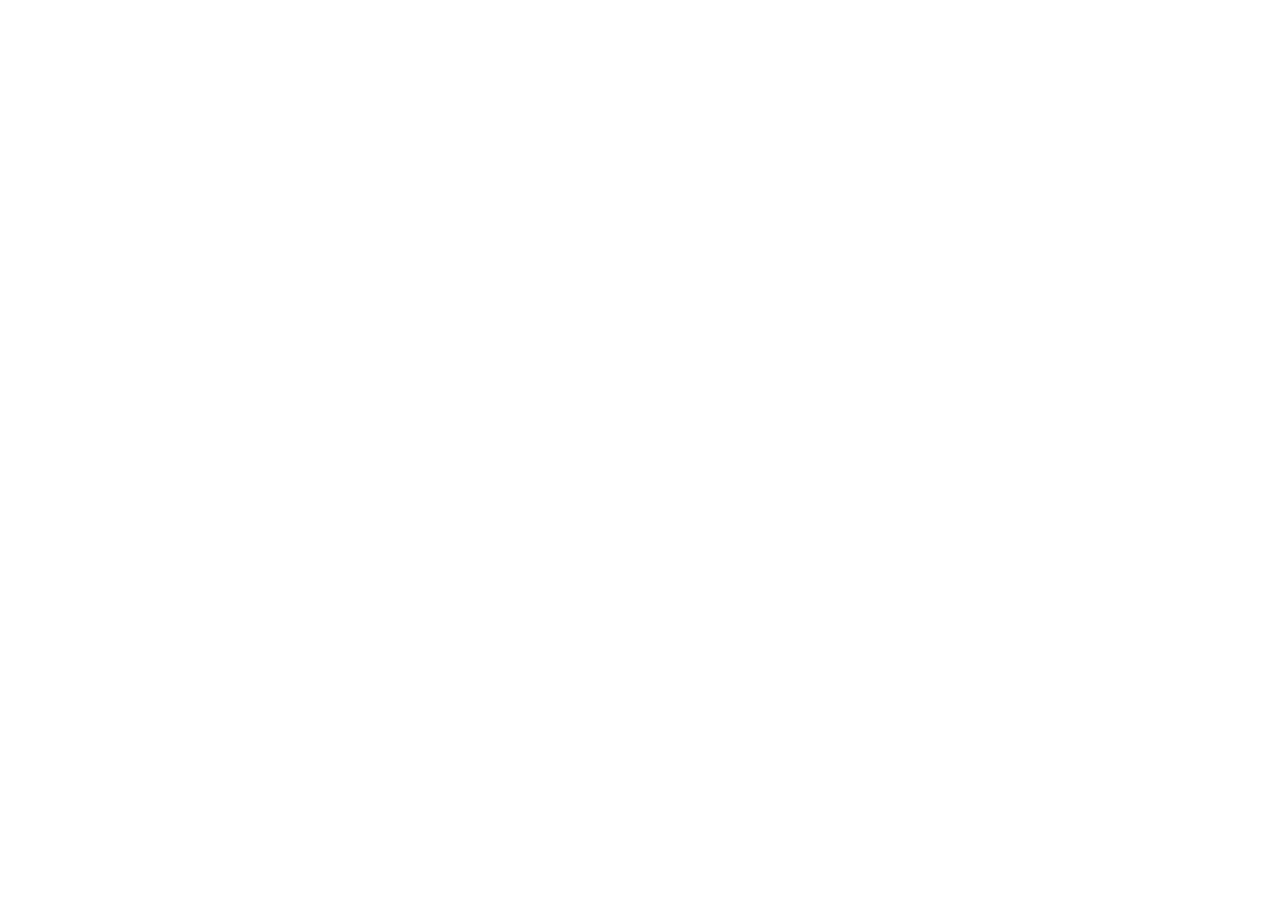
==== commit b3330d63: "Add files via upload" ====
--- a/index.html
+++ b/index.html
@@ -9,8 +9,8 @@
     <link rel="icon" type="image/png" sizes="16x16" href="./favicon-16x16.png">
     <link rel="apple-touch-icon" sizes="180x180" href="./apple-touch-icon.png">
     <title>垃圾检测系统</title>
-    <script type="module" crossorigin src="./assets/index-CLI9x7IE.js"></script>
-    <link rel="stylesheet" crossorigin href="./assets/index-BGQp5-k9.css">
+    <script type="module" crossorigin src="/trash/assets/index-Clz1ws1j.js"></script>
+    <link rel="stylesheet" crossorigin href="/trash/assets/index-BcHO7s_r.css">
   </head>
   <body>
     <noscript>
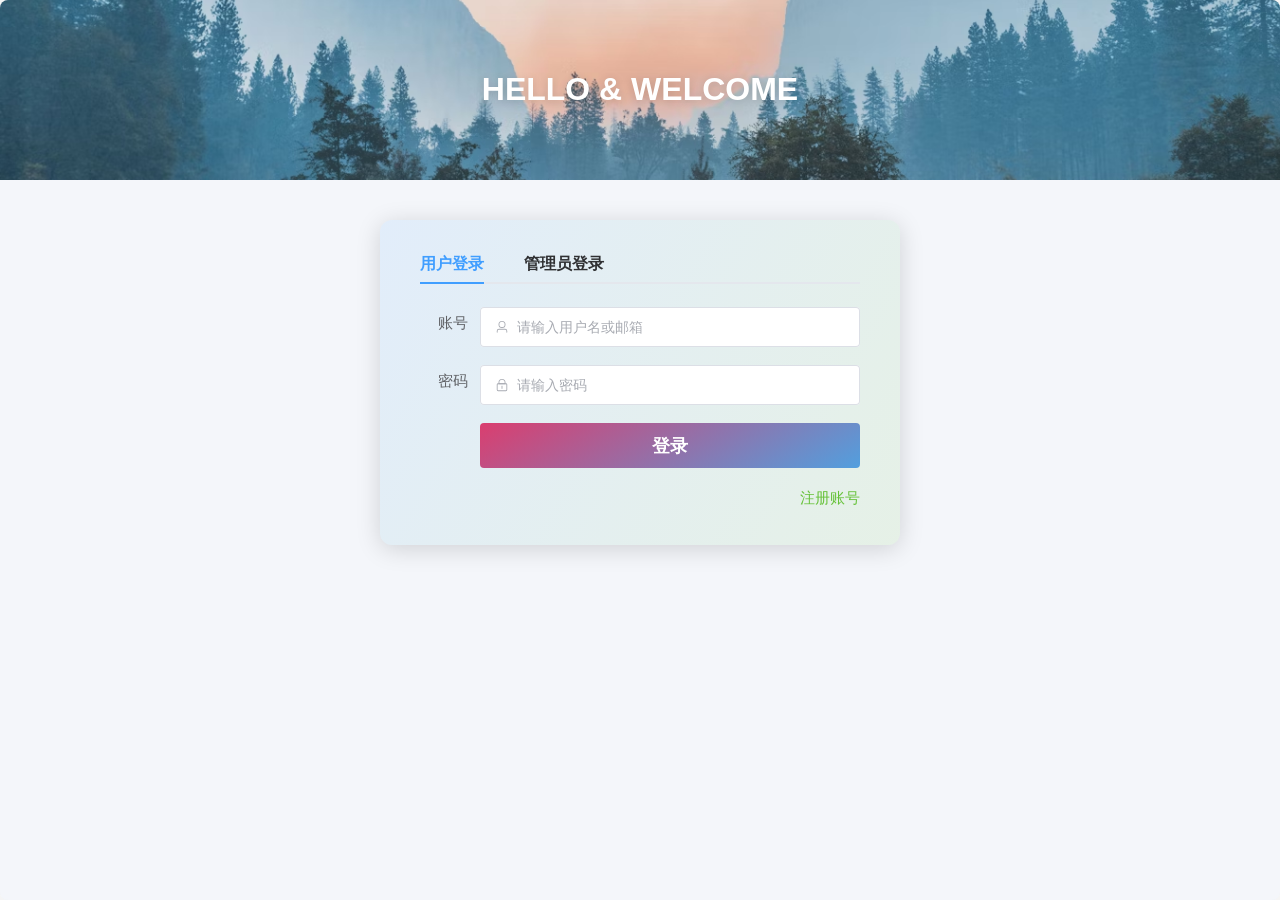
==== commit 22a831a3: "Add files via upload" ====
--- a/index.html
+++ b/index.html
@@ -9,8 +9,8 @@
     <link rel="icon" type="image/png" sizes="16x16" href="./favicon-16x16.png">
     <link rel="apple-touch-icon" sizes="180x180" href="./apple-touch-icon.png">
     <title>垃圾检测系统</title>
-    <script type="module" crossorigin src="/trash/assets/index-Clz1ws1j.js"></script>
-    <link rel="stylesheet" crossorigin href="/trash/assets/index-BcHO7s_r.css">
+    <script type="module" crossorigin src="./assets/index-D2jK3uhi.js"></script>
+    <link rel="stylesheet" crossorigin href="./assets/index-2nZei8aH.css">
   </head>
   <body>
     <noscript>
--- a/assets/index-2nZei8aH.css
+++ b/assets/index-2nZei8aH.css
@@ -0,0 +1 @@
+@charset "UTF-8";:root{--el-color-white:#ffffff;--el-color-black:#000000;--el-color-primary-rgb:64,158,255;--el-color-success-rgb:103,194,58;--el-color-warning-rgb:230,162,60;--el-color-danger-rgb:245,108,108;--el-color-error-rgb:245,108,108;--el-color-info-rgb:144,147,153;--el-font-size-extra-large:20px;--el-font-size-large:18px;--el-font-size-medium:16px;--el-font-size-base:14px;--el-font-size-small:13px;--el-font-size-extra-small:12px;--el-font-family:"Helvetica Neue",Helvetica,"PingFang SC","Hiragino Sans GB","Microsoft YaHei","微软雅黑",Arial,sans-serif;--el-font-weight-primary:500;--el-font-line-height-primary:24px;--el-index-normal:1;--el-index-top:1000;--el-index-popper:2000;--el-border-radius-base:4px;--el-border-radius-small:2px;--el-border-radius-round:20px;--el-border-radius-circle:100%;--el-transition-duration:.3s;--el-transition-duration-fast:.2s;--el-transition-function-ease-in-out-bezier:cubic-bezier(.645,.045,.355,1);--el-transition-function-fast-bezier:cubic-bezier(.23,1,.32,1);--el-transition-all:all var(--el-transition-duration) var(--el-transition-function-ease-in-out-bezier);--el-transition-fade:opacity var(--el-transition-duration) var(--el-transition-function-fast-bezier);--el-transition-md-fade:transform var(--el-transition-duration) var(--el-transition-function-fast-bezier),opacity var(--el-transition-duration) var(--el-transition-function-fast-bezier);--el-transition-fade-linear:opacity var(--el-transition-duration-fast) linear;--el-transition-border:border-color var(--el-transition-duration-fast) var(--el-transition-function-ease-in-out-bezier);--el-transition-box-shadow:box-shadow var(--el-transition-duration-fast) var(--el-transition-function-ease-in-out-bezier);--el-transition-color:color var(--el-transition-duration-fast) var(--el-transition-function-ease-in-out-bezier);--el-component-size-large:40px;--el-component-size:32px;--el-component-size-small:24px;color-scheme:light;--el-color-primary:#409eff;--el-color-primary-light-3:rgb(121,187,255);--el-color-primary-light-5:rgb(160,207,255);--el-color-primary-light-7:rgb(198,226,255);--el-color-primary-light-8:rgb(217,236,255);--el-color-primary-light-9:rgb(236,245,255);--el-color-primary-dark-2:rgb(51,126,204);--el-color-success:#67c23a;--el-color-success-light-3:rgb(149,212,117);--el-color-success-light-5:rgb(179,225,157);--el-color-success-light-7:rgb(209,237,196);--el-color-success-light-8:rgb(225,243,216);--el-color-success-light-9:rgb(240,249,235);--el-color-success-dark-2:rgb(82,155,46);--el-color-warning:#e6a23c;--el-color-warning-light-3:rgb(238,190,119);--el-color-warning-light-5:rgb(243,209,158);--el-color-warning-light-7:rgb(248,227,197);--el-color-warning-light-8:rgb(250,236,216);--el-color-warning-light-9:rgb(253,246,236);--el-color-warning-dark-2:rgb(184,130,48);--el-color-danger:#f56c6c;--el-color-danger-light-3:rgb(248,152,152);--el-color-danger-light-5:rgb(250,182,182);--el-color-danger-light-7:rgb(252,211,211);--el-color-danger-light-8:rgb(253,226,226);--el-color-danger-light-9:rgb(254,240,240);--el-color-danger-dark-2:rgb(196,86,86);--el-color-error:#f56c6c;--el-color-error-light-3:rgb(248,152,152);--el-color-error-light-5:rgb(250,182,182);--el-color-error-light-7:rgb(252,211,211);--el-color-error-light-8:rgb(253,226,226);--el-color-error-light-9:rgb(254,240,240);--el-color-error-dark-2:rgb(196,86,86);--el-color-info:#909399;--el-color-info-light-3:rgb(177,179,184);--el-color-info-light-5:rgb(200,201,204);--el-color-info-light-7:rgb(222,223,224);--el-color-info-light-8:rgb(233,233,235);--el-color-info-light-9:rgb(244,244,245);--el-color-info-dark-2:rgb(115,118,122);--el-bg-color:#ffffff;--el-bg-color-page:#f2f3f5;--el-bg-color-overlay:#ffffff;--el-text-color-primary:#303133;--el-text-color-regular:#606266;--el-text-color-secondary:#909399;--el-text-color-placeholder:#a8abb2;--el-text-color-disabled:#c0c4cc;--el-border-color:#dcdfe6;--el-border-color-light:#e4e7ed;--el-border-color-lighter:#ebeef5;--el-border-color-extra-light:#f2f6fc;--el-border-color-dark:#d4d7de;--el-border-color-darker:#cdd0d6;--el-fill-color:#f0f2f5;--el-fill-color-light:#f5f7fa;--el-fill-color-lighter:#fafafa;--el-fill-color-extra-light:#fafcff;--el-fill-color-dark:#ebedf0;--el-fill-color-darker:#e6e8eb;--el-fill-color-blank:#ffffff;--el-box-shadow:0px 12px 32px 4px rgba(0,0,0,.04),0px 8px 20px rgba(0,0,0,.08);--el-box-shadow-light:0px 0px 12px rgba(0,0,0,.12);--el-box-shadow-lighter:0px 0px 6px rgba(0,0,0,.12);--el-box-shadow-dark:0px 16px 48px 16px rgba(0,0,0,.08),0px 12px 32px rgba(0,0,0,.12),0px 8px 16px -8px rgba(0,0,0,.16);--el-disabled-bg-color:var(--el-fill-color-light);--el-disabled-text-color:var(--el-text-color-placeholder);--el-disabled-border-color:var(--el-border-color-light);--el-overlay-color:rgba(0,0,0,.8);--el-overlay-color-light:rgba(0,0,0,.7);--el-overlay-color-lighter:rgba(0,0,0,.5);--el-mask-color:rgba(255,255,255,.9);--el-mask-color-extra-light:rgba(255,255,255,.3);--el-border-width:1px;--el-border-style:solid;--el-border-color-hover:var(--el-text-color-disabled);--el-border:var(--el-border-width) var(--el-border-style) var(--el-border-color);--el-svg-monochrome-grey:var(--el-border-color)}.fade-in-linear-enter-active,.fade-in-linear-leave-active{transition:var(--el-transition-fade-linear)}.fade-in-linear-enter-from,.fade-in-linear-leave-to{opacity:0}.el-fade-in-linear-enter-active,.el-fade-in-linear-leave-active{transition:var(--el-transition-fade-linear)}.el-fade-in-linear-enter-from,.el-fade-in-linear-leave-to{opacity:0}.el-fade-in-enter-active,.el-fade-in-leave-active{transition:all var(--el-transition-duration) cubic-bezier(.55,0,.1,1)}.el-fade-in-enter-from,.el-fade-in-leave-active{opacity:0}.el-zoom-in-center-enter-active,.el-zoom-in-center-leave-active{transition:all var(--el-transition-duration) cubic-bezier(.55,0,.1,1)}.el-zoom-in-center-enter-from,.el-zoom-in-center-leave-active{opacity:0;transform:scaleX(0)}.el-zoom-in-top-enter-active,.el-zoom-in-top-leave-active{opacity:1;transform:scaleY(1);transform-origin:center top;transition:var(--el-transition-md-fade)}.el-zoom-in-top-enter-active[data-popper-placement^=top],.el-zoom-in-top-leave-active[data-popper-placement^=top]{transform-origin:center bottom}.el-zoom-in-top-enter-from,.el-zoom-in-top-leave-active{opacity:0;transform:scaleY(0)}.el-zoom-in-bottom-enter-active,.el-zoom-in-bottom-leave-active{opacity:1;transform:scaleY(1);transform-origin:center bottom;transition:var(--el-transition-md-fade)}.el-zoom-in-bottom-enter-from,.el-zoom-in-bottom-leave-active{opacity:0;transform:scaleY(0)}.el-zoom-in-left-enter-active,.el-zoom-in-left-leave-active{opacity:1;transform:scale(1);transform-origin:top left;transition:var(--el-transition-md-fade)}.el-zoom-in-left-enter-from,.el-zoom-in-left-leave-active{opacity:0;transform:scale(.45)}.collapse-transition{transition:var(--el-transition-duration) height ease-in-out,var(--el-transition-duration) padding-top ease-in-out,var(--el-transition-duration) padding-bottom ease-in-out}.el-collapse-transition-enter-active,.el-collapse-transition-leave-active{transition:var(--el-transition-duration) max-height ease-in-out,var(--el-transition-duration) padding-top ease-in-out,var(--el-transition-duration) padding-bottom ease-in-out}.horizontal-collapse-transition{transition:var(--el-transition-duration) width ease-in-out,var(--el-transition-duration) padding-left ease-in-out,var(--el-transition-duration) padding-right ease-in-out}.el-list-enter-active,.el-list-leave-active{transition:all 1s}.el-list-enter-from,.el-list-leave-to{opacity:0;transform:translateY(-30px)}.el-list-leave-active{position:absolute!important}.el-opacity-transition{transition:opacity var(--el-transition-duration) cubic-bezier(.55,0,.1,1)}.el-icon--right{margin-left:5px}.el-icon--left{margin-right:5px}@keyframes rotating{0%{transform:rotate(0)}to{transform:rotate(1turn)}}.el-icon{--color:inherit;align-items:center;display:inline-flex;height:1em;justify-content:center;line-height:1em;position:relative;width:1em;fill:currentColor;color:var(--color);font-size:inherit}.el-icon.is-loading{animation:rotating 2s linear infinite}.el-icon svg{height:1em;width:1em}.el-affix--fixed{position:fixed}.el-alert{--el-alert-padding:8px 16px;--el-alert-border-radius-base:var(--el-border-radius-base);--el-alert-title-font-size:14px;--el-alert-title-with-description-font-size:16px;--el-alert-description-font-size:14px;--el-alert-close-font-size:16px;--el-alert-close-customed-font-size:14px;--el-alert-icon-size:16px;--el-alert-icon-large-size:28px;align-items:center;background-color:var(--el-color-white);border-radius:var(--el-alert-border-radius-base);box-sizing:border-box;display:flex;margin:0;opacity:1;overflow:hidden;padding:var(--el-alert-padding);position:relative;transition:opacity var(--el-transition-duration-fast);width:100%}.el-alert.is-light .el-alert__close-btn{color:var(--el-text-color-placeholder)}.el-alert.is-dark .el-alert__close-btn,.el-alert.is-dark .el-alert__description{color:var(--el-color-white)}.el-alert.is-center{justify-content:center}.el-alert--primary{--el-alert-bg-color:var(--el-color-primary-light-9)}.el-alert--primary.is-light{background-color:var(--el-alert-bg-color)}.el-alert--primary.is-light,.el-alert--primary.is-light .el-alert__description{color:var(--el-color-primary)}.el-alert--primary.is-dark{background-color:var(--el-color-primary);color:var(--el-color-white)}.el-alert--success{--el-alert-bg-color:var(--el-color-success-light-9)}.el-alert--success.is-light{background-color:var(--el-alert-bg-color)}.el-alert--success.is-light,.el-alert--success.is-light .el-alert__description{color:var(--el-color-success)}.el-alert--success.is-dark{background-color:var(--el-color-success);color:var(--el-color-white)}.el-alert--info{--el-alert-bg-color:var(--el-color-info-light-9)}.el-alert--info.is-light{background-color:var(--el-alert-bg-color)}.el-alert--info.is-light,.el-alert--info.is-light .el-alert__description{color:var(--el-color-info)}.el-alert--info.is-dark{background-color:var(--el-color-info);color:var(--el-color-white)}.el-alert--warning{--el-alert-bg-color:var(--el-color-warning-light-9)}.el-alert--warning.is-light{background-color:var(--el-alert-bg-color)}.el-alert--warning.is-light,.el-alert--warning.is-light .el-alert__description{color:var(--el-color-warning)}.el-alert--warning.is-dark{background-color:var(--el-color-warning);color:var(--el-color-white)}.el-alert--error{--el-alert-bg-color:var(--el-color-error-light-9)}.el-alert--error.is-light{background-color:var(--el-alert-bg-color)}.el-alert--error.is-light,.el-alert--error.is-light .el-alert__description{color:var(--el-color-error)}.el-alert--error.is-dark{background-color:var(--el-color-error);color:var(--el-color-white)}.el-alert__content{display:flex;flex-direction:column;gap:4px}.el-alert .el-alert__icon{font-size:var(--el-alert-icon-size);margin-right:8px;width:var(--el-alert-icon-size)}.el-alert .el-alert__icon.is-big{font-size:var(--el-alert-icon-large-size);margin-right:12px;width:var(--el-alert-icon-large-size)}.el-alert__title{font-size:var(--el-alert-title-font-size);line-height:24px}.el-alert__title.with-description{font-size:var(--el-alert-title-with-description-font-size)}.el-alert .el-alert__description{font-size:var(--el-alert-description-font-size);margin:0}.el-alert .el-alert__close-btn{cursor:pointer;font-size:var(--el-alert-close-font-size);opacity:1;position:absolute;right:16px;top:12px}.el-alert .el-alert__close-btn.is-customed{font-size:var(--el-alert-close-customed-font-size);font-style:normal;line-height:24px;top:8px}.el-alert-fade-enter-from,.el-alert-fade-leave-active{opacity:0}.el-aside{box-sizing:border-box;flex-shrink:0;overflow:auto;width:var(--el-aside-width,300px)}.el-autocomplete{--el-input-text-color:var(--el-text-color-regular);--el-input-border:var(--el-border);--el-input-hover-border:var(--el-border-color-hover);--el-input-focus-border:var(--el-color-primary);--el-input-transparent-border:0 0 0 1px transparent inset;--el-input-border-color:var(--el-border-color);--el-input-border-radius:var(--el-border-radius-base);--el-input-bg-color:var(--el-fill-color-blank);--el-input-icon-color:var(--el-text-color-placeholder);--el-input-placeholder-color:var(--el-text-color-placeholder);--el-input-hover-border-color:var(--el-border-color-hover);--el-input-clear-hover-color:var(--el-text-color-secondary);--el-input-focus-border-color:var(--el-color-primary);--el-input-width:100%;display:inline-block;position:relative;width:var(--el-input-width)}.el-autocomplete__popper.el-popper{background:var(--el-bg-color-overlay);box-shadow:var(--el-box-shadow-light)}.el-autocomplete__popper.el-popper,.el-autocomplete__popper.el-popper .el-popper__arrow:before{border:1px solid var(--el-border-color-light)}.el-autocomplete__popper.el-popper[data-popper-placement^=top] .el-popper__arrow:before{border-left-color:transparent;border-top-color:transparent}.el-autocomplete__popper.el-popper[data-popper-placement^=bottom] .el-popper__arrow:before{border-bottom-color:transparent;border-right-color:transparent}.el-autocomplete__popper.el-popper[data-popper-placement^=left] .el-popper__arrow:before{border-bottom-color:transparent;border-left-color:transparent}.el-autocomplete__popper.el-popper[data-popper-placement^=right] .el-popper__arrow:before{border-right-color:transparent;border-top-color:transparent}.el-autocomplete-suggestion{border-radius:var(--el-border-radius-base);box-sizing:border-box}.el-autocomplete-suggestion__header{border-bottom:1px solid var(--el-border-color-lighter);padding:10px}.el-autocomplete-suggestion__footer{border-top:1px solid var(--el-border-color-lighter);padding:10px}.el-autocomplete-suggestion__wrap{box-sizing:border-box;max-height:280px;padding:10px 0}.el-autocomplete-suggestion__list{margin:0;padding:0}.el-autocomplete-suggestion li{color:var(--el-text-color-regular);cursor:pointer;font-size:var(--el-font-size-base);line-height:34px;list-style:none;margin:0;overflow:hidden;padding:0 20px;text-align:left;text-overflow:ellipsis;white-space:nowrap}.el-autocomplete-suggestion li.highlighted,.el-autocomplete-suggestion li:hover{background-color:var(--el-fill-color-light)}.el-autocomplete-suggestion li.divider{border-top:1px solid var(--el-color-black);margin-top:6px}.el-autocomplete-suggestion li.divider:last-child{margin-bottom:-6px}.el-autocomplete-suggestion.is-loading li{color:var(--el-text-color-secondary);cursor:default;font-size:20px;height:100px;line-height:100px;text-align:center}.el-autocomplete-suggestion.is-loading li:after{content:"";display:inline-block;height:100%;vertical-align:middle}.el-autocomplete-suggestion.is-loading li:hover{background-color:var(--el-bg-color-overlay)}.el-avatar{--el-avatar-text-color:var(--el-color-white);--el-avatar-bg-color:var(--el-text-color-disabled);--el-avatar-text-size:14px;--el-avatar-icon-size:18px;--el-avatar-border-radius:var(--el-border-radius-base);--el-avatar-size-large:56px;--el-avatar-size-small:24px;--el-avatar-size:40px;align-items:center;background:var(--el-avatar-bg-color);box-sizing:border-box;color:var(--el-avatar-text-color);display:inline-flex;font-size:var(--el-avatar-text-size);height:var(--el-avatar-size);justify-content:center;outline:none;overflow:hidden;text-align:center;width:var(--el-avatar-size)}.el-avatar>img{display:block;height:100%;width:100%}.el-avatar--circle{border-radius:50%}.el-avatar--square{border-radius:var(--el-avatar-border-radius)}.el-avatar--icon{font-size:var(--el-avatar-icon-size)}.el-avatar--small{--el-avatar-size:24px}.el-avatar--large{--el-avatar-size:56px}.el-backtop{--el-backtop-bg-color:var(--el-bg-color-overlay);--el-backtop-text-color:var(--el-color-primary);--el-backtop-hover-bg-color:var(--el-border-color-extra-light);align-items:center;background-color:var(--el-backtop-bg-color);border-radius:50%;box-shadow:var(--el-box-shadow-lighter);color:var(--el-backtop-text-color);cursor:pointer;display:flex;font-size:20px;height:40px;justify-content:center;position:fixed;width:40px;z-index:5}.el-backtop:hover{background-color:var(--el-backtop-hover-bg-color)}.el-backtop__icon{font-size:20px}.el-badge{--el-badge-bg-color:var(--el-color-danger);--el-badge-radius:10px;--el-badge-font-size:12px;--el-badge-padding:6px;--el-badge-size:18px;display:inline-block;position:relative;vertical-align:middle;width:-moz-fit-content;width:fit-content}.el-badge__content{align-items:center;background-color:var(--el-badge-bg-color);border:1px solid var(--el-bg-color);border-radius:var(--el-badge-radius);color:var(--el-color-white);display:inline-flex;font-size:var(--el-badge-font-size);height:var(--el-badge-size);justify-content:center;padding:0 var(--el-badge-padding);white-space:nowrap}.el-badge__content.is-fixed{position:absolute;right:calc(1px + var(--el-badge-size)/2);top:0;transform:translateY(-50%) translate(100%);z-index:var(--el-index-normal)}.el-badge__content.is-fixed.is-dot{right:5px}.el-badge__content.is-dot{border-radius:50%;height:8px;padding:0;right:0;width:8px}.el-badge__content.is-hide-zero{display:none}.el-badge__content--primary{background-color:var(--el-color-primary)}.el-badge__content--success{background-color:var(--el-color-success)}.el-badge__content--warning{background-color:var(--el-color-warning)}.el-badge__content--info{background-color:var(--el-color-info)}.el-badge__content--danger{background-color:var(--el-color-danger)}.el-breadcrumb{font-size:14px;line-height:1}.el-breadcrumb:after,.el-breadcrumb:before{content:"";display:table}.el-breadcrumb:after{clear:both}.el-breadcrumb__separator{color:var(--el-text-color-placeholder);font-weight:700;margin:0 9px}.el-breadcrumb__separator.el-icon{font-weight:400;margin:0 6px}.el-breadcrumb__separator.el-icon svg{vertical-align:middle}.el-breadcrumb__item{align-items:center;display:inline-flex;float:left}.el-breadcrumb__inner{color:var(--el-text-color-regular)}.el-breadcrumb__inner a,.el-breadcrumb__inner.is-link{color:var(--el-text-color-primary);font-weight:700;text-decoration:none;transition:var(--el-transition-color)}.el-breadcrumb__inner a:hover,.el-breadcrumb__inner.is-link:hover{color:var(--el-color-primary);cursor:pointer}.el-breadcrumb__item:last-child .el-breadcrumb__inner,.el-breadcrumb__item:last-child .el-breadcrumb__inner a,.el-breadcrumb__item:last-child .el-breadcrumb__inner a:hover,.el-breadcrumb__item:last-child .el-breadcrumb__inner:hover{color:var(--el-text-color-regular);cursor:text;font-weight:400}.el-breadcrumb__item:last-child .el-breadcrumb__separator{display:none}.el-button-group{display:inline-block;vertical-align:middle}.el-button-group:after,.el-button-group:before{content:"";display:table}.el-button-group:after{clear:both}.el-button-group>.el-button{float:left;position:relative}.el-button-group>.el-button+.el-button{margin-left:0}.el-button-group>.el-button:first-child{border-bottom-right-radius:0;border-top-right-radius:0}.el-button-group>.el-button:last-child{border-bottom-left-radius:0;border-top-left-radius:0}.el-button-group>.el-button:first-child:last-child{border-bottom-left-radius:var(--el-border-radius-base);border-bottom-right-radius:var(--el-border-radius-base);border-top-left-radius:var(--el-border-radius-base);border-top-right-radius:var(--el-border-radius-base)}.el-button-group>.el-button:first-child:last-child.is-round{border-radius:var(--el-border-radius-round)}.el-button-group>.el-button:first-child:last-child.is-circle{border-radius:50%}.el-button-group>.el-button:not(:first-child):not(:last-child){border-radius:0}.el-button-group>.el-button:not(:last-child){margin-right:-1px}.el-button-group>.el-button.is-active,.el-button-group>.el-button:active,.el-button-group>.el-button:focus,.el-button-group>.el-button:hover{z-index:1}.el-button-group>.el-dropdown>.el-button{border-bottom-left-radius:0;border-left-color:var(--el-button-divide-border-color);border-top-left-radius:0}.el-button-group .el-button--primary:first-child{border-right-color:var(--el-button-divide-border-color)}.el-button-group .el-button--primary:last-child{border-left-color:var(--el-button-divide-border-color)}.el-button-group .el-button--primary:not(:first-child):not(:last-child){border-left-color:var(--el-button-divide-border-color);border-right-color:var(--el-button-divide-border-color)}.el-button-group .el-button--success:first-child{border-right-color:var(--el-button-divide-border-color)}.el-button-group .el-button--success:last-child{border-left-color:var(--el-button-divide-border-color)}.el-button-group .el-button--success:not(:first-child):not(:last-child){border-left-color:var(--el-button-divide-border-color);border-right-color:var(--el-button-divide-border-color)}.el-button-group .el-button--warning:first-child{border-right-color:var(--el-button-divide-border-color)}.el-button-group .el-button--warning:last-child{border-left-color:var(--el-button-divide-border-color)}.el-button-group .el-button--warning:not(:first-child):not(:last-child){border-left-color:var(--el-button-divide-border-color);border-right-color:var(--el-button-divide-border-color)}.el-button-group .el-button--danger:first-child{border-right-color:var(--el-button-divide-border-color)}.el-button-group .el-button--danger:last-child{border-left-color:var(--el-button-divide-border-color)}.el-button-group .el-button--danger:not(:first-child):not(:last-child){border-left-color:var(--el-button-divide-border-color);border-right-color:var(--el-button-divide-border-color)}.el-button-group .el-button--info:first-child{border-right-color:var(--el-button-divide-border-color)}.el-button-group .el-button--info:last-child{border-left-color:var(--el-button-divide-border-color)}.el-button-group .el-button--info:not(:first-child):not(:last-child){border-left-color:var(--el-button-divide-border-color);border-right-color:var(--el-button-divide-border-color)}.el-button{--el-button-font-weight:var(--el-font-weight-primary);--el-button-border-color:var(--el-border-color);--el-button-bg-color:var(--el-fill-color-blank);--el-button-text-color:var(--el-text-color-regular);--el-button-disabled-text-color:var(--el-disabled-text-color);--el-button-disabled-bg-color:var(--el-fill-color-blank);--el-button-disabled-border-color:var(--el-border-color-light);--el-button-divide-border-color:rgba(255,255,255,.5);--el-button-hover-text-color:var(--el-color-primary);--el-button-hover-bg-color:var(--el-color-primary-light-9);--el-button-hover-border-color:var(--el-color-primary-light-7);--el-button-active-text-color:var(--el-button-hover-text-color);--el-button-active-border-color:var(--el-color-primary);--el-button-active-bg-color:var(--el-button-hover-bg-color);--el-button-outline-color:var(--el-color-primary-light-5);--el-button-hover-link-text-color:var(--el-text-color-secondary);--el-button-active-color:var(--el-text-color-primary);align-items:center;-webkit-appearance:none;background-color:var(--el-button-bg-color);border:var(--el-border);border-color:var(--el-button-border-color);box-sizing:border-box;color:var(--el-button-text-color);cursor:pointer;display:inline-flex;font-weight:var(--el-button-font-weight);height:32px;justify-content:center;line-height:1;outline:none;text-align:center;transition:.1s;-webkit-user-select:none;-moz-user-select:none;user-select:none;vertical-align:middle;white-space:nowrap}.el-button:hover{background-color:var(--el-button-hover-bg-color);border-color:var(--el-button-hover-border-color);color:var(--el-button-hover-text-color);outline:none}.el-button:active{background-color:var(--el-button-active-bg-color);border-color:var(--el-button-active-border-color);color:var(--el-button-active-text-color);outline:none}.el-button:focus-visible{outline:2px solid var(--el-button-outline-color);outline-offset:1px;transition:outline-offset 0s,outline 0s}.el-button>span{align-items:center;display:inline-flex}.el-button+.el-button{margin-left:12px}.el-button{border-radius:var(--el-border-radius-base);font-size:var(--el-font-size-base)}.el-button,.el-button.is-round{padding:8px 15px}.el-button::-moz-focus-inner{border:0}.el-button [class*=el-icon]+span{margin-left:6px}.el-button [class*=el-icon] svg{vertical-align:bottom}.el-button.is-plain{--el-button-hover-text-color:var(--el-color-primary);--el-button-hover-bg-color:var(--el-fill-color-blank);--el-button-hover-border-color:var(--el-color-primary)}.el-button.is-active{background-color:var(--el-button-active-bg-color);border-color:var(--el-button-active-border-color);color:var(--el-button-active-text-color);outline:none}.el-button.is-disabled,.el-button.is-disabled:hover{background-color:var(--el-button-disabled-bg-color);background-image:none;border-color:var(--el-button-disabled-border-color);color:var(--el-button-disabled-text-color);cursor:not-allowed}.el-button.is-loading{pointer-events:none;position:relative}.el-button.is-loading:before{background-color:var(--el-mask-color-extra-light);border-radius:inherit;content:"";inset:-1px;pointer-events:none;position:absolute;z-index:1}.el-button.is-round{border-radius:var(--el-border-radius-round)}.el-button.is-circle{border-radius:50%;padding:8px;width:32px}.el-button.is-text{background-color:transparent;border:0 solid transparent;color:var(--el-button-text-color)}.el-button.is-text.is-disabled{background-color:transparent!important;color:var(--el-button-disabled-text-color)}.el-button.is-text:not(.is-disabled):hover{background-color:var(--el-fill-color-light)}.el-button.is-text:not(.is-disabled):focus-visible{outline:2px solid var(--el-button-outline-color);outline-offset:1px;transition:outline-offset 0s,outline 0s}.el-button.is-text:not(.is-disabled):active{background-color:var(--el-fill-color)}.el-button.is-text:not(.is-disabled).is-has-bg{background-color:var(--el-fill-color-light)}.el-button.is-text:not(.is-disabled).is-has-bg:hover{background-color:var(--el-fill-color)}.el-button.is-text:not(.is-disabled).is-has-bg:active{background-color:var(--el-fill-color-dark)}.el-button__text--expand{letter-spacing:.3em;margin-right:-.3em}.el-button.is-link{background:transparent;border-color:transparent;color:var(--el-button-text-color);height:auto;padding:2px}.el-button.is-link:hover{color:var(--el-button-hover-link-text-color)}.el-button.is-link.is-disabled{background-color:transparent!important;border-color:transparent!important;color:var(--el-button-disabled-text-color)}.el-button.is-link:not(.is-disabled):active,.el-button.is-link:not(.is-disabled):hover{background-color:transparent;border-color:transparent}.el-button.is-link:not(.is-disabled):active{color:var(--el-button-active-color)}.el-button--text{background:transparent;border-color:transparent;color:var(--el-color-primary);padding-left:0;padding-right:0}.el-button--text.is-disabled{background-color:transparent!important;border-color:transparent!important;color:var(--el-button-disabled-text-color)}.el-button--text:not(.is-disabled):hover{background-color:transparent;border-color:transparent;color:var(--el-color-primary-light-3)}.el-button--text:not(.is-disabled):active{background-color:transparent;border-color:transparent;color:var(--el-color-primary-dark-2)}.el-button__link--expand{letter-spacing:.3em;margin-right:-.3em}.el-button--primary{--el-button-text-color:var(--el-color-white);--el-button-bg-color:var(--el-color-primary);--el-button-border-color:var(--el-color-primary);--el-button-outline-color:var(--el-color-primary-light-5);--el-button-active-color:var(--el-color-primary-dark-2);--el-button-hover-text-color:var(--el-color-white);--el-button-hover-link-text-color:var(--el-color-primary-light-5);--el-button-hover-bg-color:var(--el-color-primary-light-3);--el-button-hover-border-color:var(--el-color-primary-light-3);--el-button-active-bg-color:var(--el-color-primary-dark-2);--el-button-active-border-color:var(--el-color-primary-dark-2);--el-button-disabled-text-color:var(--el-color-white);--el-button-disabled-bg-color:var(--el-color-primary-light-5);--el-button-disabled-border-color:var(--el-color-primary-light-5)}.el-button--primary.is-link,.el-button--primary.is-plain,.el-button--primary.is-text{--el-button-text-color:var(--el-color-primary);--el-button-bg-color:var(--el-color-primary-light-9);--el-button-border-color:var(--el-color-primary-light-5);--el-button-hover-text-color:var(--el-color-white);--el-button-hover-bg-color:var(--el-color-primary);--el-button-hover-border-color:var(--el-color-primary);--el-button-active-text-color:var(--el-color-white)}.el-button--primary.is-link.is-disabled,.el-button--primary.is-link.is-disabled:active,.el-button--primary.is-link.is-disabled:focus,.el-button--primary.is-link.is-disabled:hover,.el-button--primary.is-plain.is-disabled,.el-button--primary.is-plain.is-disabled:active,.el-button--primary.is-plain.is-disabled:focus,.el-button--primary.is-plain.is-disabled:hover,.el-button--primary.is-text.is-disabled,.el-button--primary.is-text.is-disabled:active,.el-button--primary.is-text.is-disabled:focus,.el-button--primary.is-text.is-disabled:hover{background-color:var(--el-color-primary-light-9);border-color:var(--el-color-primary-light-8);color:var(--el-color-primary-light-5)}.el-button--success{--el-button-text-color:var(--el-color-white);--el-button-bg-color:var(--el-color-success);--el-button-border-color:var(--el-color-success);--el-button-outline-color:var(--el-color-success-light-5);--el-button-active-color:var(--el-color-success-dark-2);--el-button-hover-text-color:var(--el-color-white);--el-button-hover-link-text-color:var(--el-color-success-light-5);--el-button-hover-bg-color:var(--el-color-success-light-3);--el-button-hover-border-color:var(--el-color-success-light-3);--el-button-active-bg-color:var(--el-color-success-dark-2);--el-button-active-border-color:var(--el-color-success-dark-2);--el-button-disabled-text-color:var(--el-color-white);--el-button-disabled-bg-color:var(--el-color-success-light-5);--el-button-disabled-border-color:var(--el-color-success-light-5)}.el-button--success.is-link,.el-button--success.is-plain,.el-button--success.is-text{--el-button-text-color:var(--el-color-success);--el-button-bg-color:var(--el-color-success-light-9);--el-button-border-color:var(--el-color-success-light-5);--el-button-hover-text-color:var(--el-color-white);--el-button-hover-bg-color:var(--el-color-success);--el-button-hover-border-color:var(--el-color-success);--el-button-active-text-color:var(--el-color-white)}.el-button--success.is-link.is-disabled,.el-button--success.is-link.is-disabled:active,.el-button--success.is-link.is-disabled:focus,.el-button--success.is-link.is-disabled:hover,.el-button--success.is-plain.is-disabled,.el-button--success.is-plain.is-disabled:active,.el-button--success.is-plain.is-disabled:focus,.el-button--success.is-plain.is-disabled:hover,.el-button--success.is-text.is-disabled,.el-button--success.is-text.is-disabled:active,.el-button--success.is-text.is-disabled:focus,.el-button--success.is-text.is-disabled:hover{background-color:var(--el-color-success-light-9);border-color:var(--el-color-success-light-8);color:var(--el-color-success-light-5)}.el-button--warning{--el-button-text-color:var(--el-color-white);--el-button-bg-color:var(--el-color-warning);--el-button-border-color:var(--el-color-warning);--el-button-outline-color:var(--el-color-warning-light-5);--el-button-active-color:var(--el-color-warning-dark-2);--el-button-hover-text-color:var(--el-color-white);--el-button-hover-link-text-color:var(--el-color-warning-light-5);--el-button-hover-bg-color:var(--el-color-warning-light-3);--el-button-hover-border-color:var(--el-color-warning-light-3);--el-button-active-bg-color:var(--el-color-warning-dark-2);--el-button-active-border-color:var(--el-color-warning-dark-2);--el-button-disabled-text-color:var(--el-color-white);--el-button-disabled-bg-color:var(--el-color-warning-light-5);--el-button-disabled-border-color:var(--el-color-warning-light-5)}.el-button--warning.is-link,.el-button--warning.is-plain,.el-button--warning.is-text{--el-button-text-color:var(--el-color-warning);--el-button-bg-color:var(--el-color-warning-light-9);--el-button-border-color:var(--el-color-warning-light-5);--el-button-hover-text-color:var(--el-color-white);--el-button-hover-bg-color:var(--el-color-warning);--el-button-hover-border-color:var(--el-color-warning);--el-button-active-text-color:var(--el-color-white)}.el-button--warning.is-link.is-disabled,.el-button--warning.is-link.is-disabled:active,.el-button--warning.is-link.is-disabled:focus,.el-button--warning.is-link.is-disabled:hover,.el-button--warning.is-plain.is-disabled,.el-button--warning.is-plain.is-disabled:active,.el-button--warning.is-plain.is-disabled:focus,.el-button--warning.is-plain.is-disabled:hover,.el-button--warning.is-text.is-disabled,.el-button--warning.is-text.is-disabled:active,.el-button--warning.is-text.is-disabled:focus,.el-button--warning.is-text.is-disabled:hover{background-color:var(--el-color-warning-light-9);border-color:var(--el-color-warning-light-8);color:var(--el-color-warning-light-5)}.el-button--danger{--el-button-text-color:var(--el-color-white);--el-button-bg-color:var(--el-color-danger);--el-button-border-color:var(--el-color-danger);--el-button-outline-color:var(--el-color-danger-light-5);--el-button-active-color:var(--el-color-danger-dark-2);--el-button-hover-text-color:var(--el-color-white);--el-button-hover-link-text-color:var(--el-color-danger-light-5);--el-button-hover-bg-color:var(--el-color-danger-light-3);--el-button-hover-border-color:var(--el-color-danger-light-3);--el-button-active-bg-color:var(--el-color-danger-dark-2);--el-button-active-border-color:var(--el-color-danger-dark-2);--el-button-disabled-text-color:var(--el-color-white);--el-button-disabled-bg-color:var(--el-color-danger-light-5);--el-button-disabled-border-color:var(--el-color-danger-light-5)}.el-button--danger.is-link,.el-button--danger.is-plain,.el-button--danger.is-text{--el-button-text-color:var(--el-color-danger);--el-button-bg-color:var(--el-color-danger-light-9);--el-button-border-color:var(--el-color-danger-light-5);--el-button-hover-text-color:var(--el-color-white);--el-button-hover-bg-color:var(--el-color-danger);--el-button-hover-border-color:var(--el-color-danger);--el-button-active-text-color:var(--el-color-white)}.el-button--danger.is-link.is-disabled,.el-button--danger.is-link.is-disabled:active,.el-button--danger.is-link.is-disabled:focus,.el-button--danger.is-link.is-disabled:hover,.el-button--danger.is-plain.is-disabled,.el-button--danger.is-plain.is-disabled:active,.el-button--danger.is-plain.is-disabled:focus,.el-button--danger.is-plain.is-disabled:hover,.el-button--danger.is-text.is-disabled,.el-button--danger.is-text.is-disabled:active,.el-button--danger.is-text.is-disabled:focus,.el-button--danger.is-text.is-disabled:hover{background-color:var(--el-color-danger-light-9);border-color:var(--el-color-danger-light-8);color:var(--el-color-danger-light-5)}.el-button--info{--el-button-text-color:var(--el-color-white);--el-button-bg-color:var(--el-color-info);--el-button-border-color:var(--el-color-info);--el-button-outline-color:var(--el-color-info-light-5);--el-button-active-color:var(--el-color-info-dark-2);--el-button-hover-text-color:var(--el-color-white);--el-button-hover-link-text-color:var(--el-color-info-light-5);--el-button-hover-bg-color:var(--el-color-info-light-3);--el-button-hover-border-color:var(--el-color-info-light-3);--el-button-active-bg-color:var(--el-color-info-dark-2);--el-button-active-border-color:var(--el-color-info-dark-2);--el-button-disabled-text-color:var(--el-color-white);--el-button-disabled-bg-color:var(--el-color-info-light-5);--el-button-disabled-border-color:var(--el-color-info-light-5)}.el-button--info.is-link,.el-button--info.is-plain,.el-button--info.is-text{--el-button-text-color:var(--el-color-info);--el-button-bg-color:var(--el-color-info-light-9);--el-button-border-color:var(--el-color-info-light-5);--el-button-hover-text-color:var(--el-color-white);--el-button-hover-bg-color:var(--el-color-info);--el-button-hover-border-color:var(--el-color-info);--el-button-active-text-color:var(--el-color-white)}.el-button--info.is-link.is-disabled,.el-button--info.is-link.is-disabled:active,.el-button--info.is-link.is-disabled:focus,.el-button--info.is-link.is-disabled:hover,.el-button--info.is-plain.is-disabled,.el-button--info.is-plain.is-disabled:active,.el-button--info.is-plain.is-disabled:focus,.el-button--info.is-plain.is-disabled:hover,.el-button--info.is-text.is-disabled,.el-button--info.is-text.is-disabled:active,.el-button--info.is-text.is-disabled:focus,.el-button--info.is-text.is-disabled:hover{background-color:var(--el-color-info-light-9);border-color:var(--el-color-info-light-8);color:var(--el-color-info-light-5)}.el-button--large{--el-button-size:40px;height:var(--el-button-size)}.el-button--large [class*=el-icon]+span{margin-left:8px}.el-button--large{border-radius:var(--el-border-radius-base);font-size:var(--el-font-size-base);padding:12px 19px}.el-button--large.is-round{padding:12px 19px}.el-button--large.is-circle{padding:12px;width:var(--el-button-size)}.el-button--small{--el-button-size:24px;height:var(--el-button-size)}.el-button--small [class*=el-icon]+span{margin-left:4px}.el-button--small{border-radius:calc(var(--el-border-radius-base) - 1px);font-size:12px;padding:5px 11px}.el-button--small.is-round{padding:5px 11px}.el-button--small.is-circle{padding:5px;width:var(--el-button-size)}.el-calendar{--el-calendar-border:var(--el-table-border,1px solid var(--el-border-color-lighter));--el-calendar-header-border-bottom:var(--el-calendar-border);--el-calendar-selected-bg-color:var(--el-color-primary-light-9);--el-calendar-cell-width:85px;background-color:var(--el-fill-color-blank)}.el-calendar__header{border-bottom:var(--el-calendar-header-border-bottom);display:flex;justify-content:space-between;padding:12px 20px}.el-calendar__title{align-self:center;color:var(--el-text-color)}.el-calendar__body{padding:12px 20px 35px}.el-calendar-table{table-layout:fixed;width:100%}.el-calendar-table thead th{color:var(--el-text-color-regular);font-weight:400;padding:12px 0}.el-calendar-table:not(.is-range) td.next,.el-calendar-table:not(.is-range) td.prev{color:var(--el-text-color-placeholder)}.el-calendar-table td{border-bottom:var(--el-calendar-border);border-right:var(--el-calendar-border);transition:background-color var(--el-transition-duration-fast) ease;vertical-align:top}.el-calendar-table td.is-selected{background-color:var(--el-calendar-selected-bg-color)}.el-calendar-table td.is-today{color:var(--el-color-primary)}.el-calendar-table tr:first-child td{border-top:var(--el-calendar-border)}.el-calendar-table tr td:first-child{border-left:var(--el-calendar-border)}.el-calendar-table tr.el-calendar-table__row--hide-border td{border-top:none}.el-calendar-table .el-calendar-day{box-sizing:border-box;height:var(--el-calendar-cell-width);padding:8px}.el-calendar-table .el-calendar-day:hover{background-color:var(--el-calendar-selected-bg-color);cursor:pointer}.el-card{--el-card-border-color:var(--el-border-color-light);--el-card-border-radius:4px;--el-card-padding:20px;--el-card-bg-color:var(--el-fill-color-blank);background-color:var(--el-card-bg-color);border:1px solid var(--el-card-border-color);border-radius:var(--el-card-border-radius);color:var(--el-text-color-primary);overflow:hidden;transition:var(--el-transition-duration)}.el-card.is-always-shadow,.el-card.is-hover-shadow:focus,.el-card.is-hover-shadow:hover{box-shadow:var(--el-box-shadow-light)}.el-card__header{border-bottom:1px solid var(--el-card-border-color);box-sizing:border-box;padding:calc(var(--el-card-padding) - 2px) var(--el-card-padding)}.el-card__body{padding:var(--el-card-padding)}.el-card__footer{border-top:1px solid var(--el-card-border-color);box-sizing:border-box;padding:calc(var(--el-card-padding) - 2px) var(--el-card-padding)}.el-carousel__item{display:inline-block;height:100%;left:0;overflow:hidden;position:absolute;top:0;width:100%}.el-carousel__item,.el-carousel__item.is-active{z-index:calc(var(--el-index-normal) - 1)}.el-carousel__item--card,.el-carousel__item.is-animating{transition:transform .4s ease-in-out}.el-carousel__item--card{width:50%}.el-carousel__item--card.is-in-stage{cursor:pointer;z-index:var(--el-index-normal)}.el-carousel__item--card.is-in-stage.is-hover .el-carousel__mask,.el-carousel__item--card.is-in-stage:hover .el-carousel__mask{opacity:.12}.el-carousel__item--card.is-active{z-index:calc(var(--el-index-normal) + 1)}.el-carousel__item--card-vertical{height:50%;width:100%}.el-carousel__mask{background-color:var(--el-color-white);height:100%;left:0;opacity:.24;position:absolute;top:0;transition:var(--el-transition-duration-fast);width:100%}.el-carousel{--el-carousel-arrow-font-size:12px;--el-carousel-arrow-size:36px;--el-carousel-arrow-background:rgba(31,45,61,.11);--el-carousel-arrow-hover-background:rgba(31,45,61,.23);--el-carousel-indicator-width:30px;--el-carousel-indicator-height:2px;--el-carousel-indicator-padding-horizontal:4px;--el-carousel-indicator-padding-vertical:12px;--el-carousel-indicator-out-color:var(--el-border-color-hover);position:relative}.el-carousel--horizontal,.el-carousel--vertical{overflow:hidden}.el-carousel__container{height:300px;position:relative}.el-carousel__arrow{align-items:center;background-color:var(--el-carousel-arrow-background);border:none;border-radius:50%;color:#fff;cursor:pointer;display:inline-flex;font-size:var(--el-carousel-arrow-font-size);height:var(--el-carousel-arrow-size);justify-content:center;margin:0;outline:none;padding:0;position:absolute;text-align:center;top:50%;transform:translateY(-50%);transition:var(--el-transition-duration);width:var(--el-carousel-arrow-size);z-index:10}.el-carousel__arrow--left{left:16px}.el-carousel__arrow--right{right:16px}.el-carousel__arrow:hover{background-color:var(--el-carousel-arrow-hover-background)}.el-carousel__arrow i{cursor:pointer}.el-carousel__indicators{list-style:none;margin:0;padding:0;position:absolute;z-index:calc(var(--el-index-normal) + 1)}.el-carousel__indicators--horizontal{bottom:0;left:50%;transform:translate(-50%)}.el-carousel__indicators--vertical{right:0;top:50%;transform:translateY(-50%)}.el-carousel__indicators--outside{bottom:calc(var(--el-carousel-indicator-height) + var(--el-carousel-indicator-padding-vertical)*2);position:static;text-align:center;transform:none}.el-carousel__indicators--outside .el-carousel__indicator:hover button{opacity:.64}.el-carousel__indicators--outside button{background-color:var(--el-carousel-indicator-out-color);opacity:.24}.el-carousel__indicators--right{right:0}.el-carousel__indicators--labels{left:0;right:0;text-align:center;transform:none}.el-carousel__indicators--labels .el-carousel__button{color:#000;font-size:12px;height:auto;padding:2px 18px;width:auto}.el-carousel__indicators--labels .el-carousel__indicator{padding:6px 4px}.el-carousel__indicator{background-color:transparent;cursor:pointer}.el-carousel__indicator:hover button{opacity:.72}.el-carousel__indicator--horizontal{display:inline-block;padding:var(--el-carousel-indicator-padding-vertical) var(--el-carousel-indicator-padding-horizontal)}.el-carousel__indicator--vertical{padding:var(--el-carousel-indicator-padding-horizontal) var(--el-carousel-indicator-padding-vertical)}.el-carousel__indicator--vertical .el-carousel__button{height:calc(var(--el-carousel-indicator-width)/2);width:var(--el-carousel-indicator-height)}.el-carousel__indicator.is-active button{opacity:1}.el-carousel__button{background-color:#fff;border:none;cursor:pointer;display:block;height:var(--el-carousel-indicator-height);margin:0;opacity:.48;outline:none;padding:0;transition:var(--el-transition-duration);width:var(--el-carousel-indicator-width)}.carousel-arrow-left-enter-from,.carousel-arrow-left-leave-active{opacity:0;transform:translateY(-50%) translate(-10px)}.carousel-arrow-right-enter-from,.carousel-arrow-right-leave-active{opacity:0;transform:translateY(-50%) translate(10px)}.el-transitioning{filter:url(#elCarouselHorizontal)}.el-transitioning-vertical{filter:url(#elCarouselVertical)}.el-cascader-panel{--el-cascader-menu-text-color:var(--el-text-color-regular);--el-cascader-menu-selected-text-color:var(--el-color-primary);--el-cascader-menu-fill:var(--el-bg-color-overlay);--el-cascader-menu-font-size:var(--el-font-size-base);--el-cascader-menu-radius:var(--el-border-radius-base);--el-cascader-menu-border:solid 1px var(--el-border-color-light);--el-cascader-menu-shadow:var(--el-box-shadow-light);--el-cascader-node-background-hover:var(--el-fill-color-light);--el-cascader-node-color-disabled:var(--el-text-color-placeholder);--el-cascader-color-empty:var(--el-text-color-placeholder);--el-cascader-tag-background:var(--el-fill-color);border-radius:var(--el-cascader-menu-radius);display:flex;font-size:var(--el-cascader-menu-font-size)}.el-cascader-panel.is-bordered{border:var(--el-cascader-menu-border);border-radius:var(--el-cascader-menu-radius)}.el-cascader-menu{border-right:var(--el-cascader-menu-border);box-sizing:border-box;color:var(--el-cascader-menu-text-color);min-width:180px}.el-cascader-menu:last-child{border-right:none}.el-cascader-menu:last-child .el-cascader-node{padding-right:20px}.el-cascader-menu__wrap.el-scrollbar__wrap{height:204px}.el-cascader-menu__list{box-sizing:border-box;list-style:none;margin:0;min-height:100%;padding:6px 0;position:relative}.el-cascader-menu__hover-zone{height:100%;left:0;pointer-events:none;position:absolute;top:0;width:100%}.el-cascader-menu__empty-text{align-items:center;color:var(--el-cascader-color-empty);display:flex;left:50%;position:absolute;top:50%;transform:translate(-50%,-50%)}.el-cascader-menu__empty-text .is-loading{margin-right:2px}.el-cascader-node{align-items:center;display:flex;height:34px;line-height:34px;outline:none;padding:0 30px 0 20px;position:relative}.el-cascader-node.is-selectable.in-active-path{color:var(--el-cascader-menu-text-color)}.el-cascader-node.in-active-path,.el-cascader-node.is-active,.el-cascader-node.is-selectable.in-checked-path{color:var(--el-cascader-menu-selected-text-color);font-weight:700}.el-cascader-node:not(.is-disabled){cursor:pointer}.el-cascader-node:not(.is-disabled):focus,.el-cascader-node:not(.is-disabled):hover{background:var(--el-cascader-node-background-hover)}.el-cascader-node.is-disabled{color:var(--el-cascader-node-color-disabled);cursor:not-allowed}.el-cascader-node__prefix{left:10px;position:absolute}.el-cascader-node__postfix{position:absolute;right:10px}.el-cascader-node__label{flex:1;overflow:hidden;padding:0 8px;text-align:left;text-overflow:ellipsis;white-space:nowrap}.el-cascader-node>.el-checkbox,.el-cascader-node>.el-radio{margin-right:0}.el-cascader-node>.el-radio .el-radio__label{padding-left:0}.el-cascader{--el-cascader-menu-text-color:var(--el-text-color-regular);--el-cascader-menu-selected-text-color:var(--el-color-primary);--el-cascader-menu-fill:var(--el-bg-color-overlay);--el-cascader-menu-font-size:var(--el-font-size-base);--el-cascader-menu-radius:var(--el-border-radius-base);--el-cascader-menu-border:solid 1px var(--el-border-color-light);--el-cascader-menu-shadow:var(--el-box-shadow-light);--el-cascader-node-background-hover:var(--el-fill-color-light);--el-cascader-node-color-disabled:var(--el-text-color-placeholder);--el-cascader-color-empty:var(--el-text-color-placeholder);--el-cascader-tag-background:var(--el-fill-color);display:inline-block;font-size:var(--el-font-size-base);line-height:32px;outline:none;position:relative;vertical-align:middle}.el-cascader:not(.is-disabled):hover .el-input__wrapper{box-shadow:0 0 0 1px var(--el-input-hover-border-color) inset;cursor:pointer}.el-cascader .el-input{cursor:pointer;display:flex}.el-cascader .el-input .el-input__inner{cursor:pointer;text-overflow:ellipsis}.el-cascader .el-input .el-input__suffix-inner .el-icon svg{vertical-align:middle}.el-cascader .el-input .icon-arrow-down{font-size:14px;transition:transform var(--el-transition-duration)}.el-cascader .el-input .icon-arrow-down.is-reverse{transform:rotate(180deg)}.el-cascader .el-input .icon-circle-close:hover{color:var(--el-input-clear-hover-color,var(--el-text-color-secondary))}.el-cascader .el-input.is-focus .el-input__wrapper{box-shadow:0 0 0 1px var(--el-input-focus-border-color,var(--el-color-primary)) inset}.el-cascader--large{font-size:14px;line-height:40px}.el-cascader--large .el-cascader__tags{gap:6px;padding:8px}.el-cascader--large .el-cascader__search-input{height:24px;margin-left:7px}.el-cascader--small{font-size:12px;line-height:24px}.el-cascader--small .el-cascader__tags{gap:4px;padding:2px}.el-cascader--small .el-cascader__search-input{height:20px;margin-left:5px}.el-cascader.is-disabled .el-cascader__label{color:var(--el-disabled-text-color);z-index:calc(var(--el-index-normal) + 1)}.el-cascader__dropdown{--el-cascader-menu-text-color:var(--el-text-color-regular);--el-cascader-menu-selected-text-color:var(--el-color-primary);--el-cascader-menu-fill:var(--el-bg-color-overlay);--el-cascader-menu-font-size:var(--el-font-size-base);--el-cascader-menu-radius:var(--el-border-radius-base);--el-cascader-menu-border:solid 1px var(--el-border-color-light);--el-cascader-menu-shadow:var(--el-box-shadow-light);--el-cascader-node-background-hover:var(--el-fill-color-light);--el-cascader-node-color-disabled:var(--el-text-color-placeholder);--el-cascader-color-empty:var(--el-text-color-placeholder);--el-cascader-tag-background:var(--el-fill-color);border-radius:var(--el-cascader-menu-radius);font-size:var(--el-cascader-menu-font-size)}.el-cascader__dropdown.el-popper{background:var(--el-cascader-menu-fill)}.el-cascader__dropdown.el-popper,.el-cascader__dropdown.el-popper .el-popper__arrow:before{border:var(--el-cascader-menu-border)}.el-cascader__dropdown.el-popper[data-popper-placement^=top] .el-popper__arrow:before{border-left-color:transparent;border-top-color:transparent}.el-cascader__dropdown.el-popper[data-popper-placement^=bottom] .el-popper__arrow:before{border-bottom-color:transparent;border-right-color:transparent}.el-cascader__dropdown.el-popper[data-popper-placement^=left] .el-popper__arrow:before{border-bottom-color:transparent;border-left-color:transparent}.el-cascader__dropdown.el-popper[data-popper-placement^=right] .el-popper__arrow:before{border-right-color:transparent;border-top-color:transparent}.el-cascader__dropdown.el-popper{box-shadow:var(--el-cascader-menu-shadow)}.el-cascader__header{border-bottom:1px solid var(--el-border-color-light);padding:10px}.el-cascader__footer{border-top:1px solid var(--el-border-color-light);padding:10px}.el-cascader__tags{box-sizing:border-box;display:flex;flex-wrap:wrap;gap:6px;left:0;line-height:normal;padding:4px;position:absolute;right:30px;text-align:left;top:50%;transform:translateY(-50%)}.el-cascader__tags .el-tag{align-items:center;background:var(--el-cascader-tag-background);display:inline-flex;max-width:100%;text-overflow:ellipsis}.el-cascader__tags .el-tag.el-tag--dark,.el-cascader__tags .el-tag.el-tag--plain{background-color:var(--el-tag-bg-color)}.el-cascader__tags .el-tag:not(.is-hit){border-color:transparent}.el-cascader__tags .el-tag:not(.is-hit).el-tag--dark,.el-cascader__tags .el-tag:not(.is-hit).el-tag--plain{border-color:var(--el-tag-border-color)}.el-cascader__tags .el-tag>span{flex:1;line-height:normal;overflow:hidden;text-overflow:ellipsis}.el-cascader__tags .el-tag .el-icon-close{background-color:var(--el-text-color-placeholder);color:var(--el-color-white);flex:none}.el-cascader__tags .el-tag .el-icon-close:hover{background-color:var(--el-text-color-secondary)}.el-cascader__tags .el-tag+input{margin-left:0}.el-cascader__tags.is-validate{right:55px}.el-cascader__collapse-tags{white-space:normal;z-index:var(--el-index-normal)}.el-cascader__collapse-tags .el-tag{align-items:center;background:var(--el-fill-color);display:inline-flex;max-width:100%;text-overflow:ellipsis}.el-cascader__collapse-tags .el-tag.el-tag--dark,.el-cascader__collapse-tags .el-tag.el-tag--plain{background-color:var(--el-tag-bg-color)}.el-cascader__collapse-tags .el-tag:not(.is-hit){border-color:transparent}.el-cascader__collapse-tags .el-tag:not(.is-hit).el-tag--dark,.el-cascader__collapse-tags .el-tag:not(.is-hit).el-tag--plain{border-color:var(--el-tag-border-color)}.el-cascader__collapse-tags .el-tag>span{flex:1;line-height:normal;overflow:hidden;text-overflow:ellipsis}.el-cascader__collapse-tags .el-tag .el-icon-close{background-color:var(--el-text-color-placeholder);color:var(--el-color-white);flex:none}.el-cascader__collapse-tags .el-tag .el-icon-close:hover{background-color:var(--el-text-color-secondary)}.el-cascader__collapse-tags .el-tag+input{margin-left:0}.el-cascader__collapse-tags .el-tag{margin:2px 0}.el-cascader__suggestion-panel{border-radius:var(--el-cascader-menu-radius)}.el-cascader__suggestion-list{color:var(--el-cascader-menu-text-color);font-size:var(--el-font-size-base);margin:0;max-height:204px;padding:6px 0;text-align:center}.el-cascader__suggestion-item{align-items:center;cursor:pointer;display:flex;height:34px;justify-content:space-between;outline:none;padding:0 15px;text-align:left}.el-cascader__suggestion-item:focus,.el-cascader__suggestion-item:hover{background:var(--el-cascader-node-background-hover)}.el-cascader__suggestion-item.is-checked{color:var(--el-cascader-menu-selected-text-color);font-weight:700}.el-cascader__suggestion-item>span{margin-right:10px}.el-cascader__empty-text{color:var(--el-cascader-color-empty);margin:10px 0}.el-cascader__search-input{background:transparent;border:none;box-sizing:border-box;color:var(--el-cascader-menu-text-color);flex:1;height:24px;margin-left:7px;min-width:60px;outline:none;padding:0}.el-cascader__search-input::-moz-placeholder{color:transparent}.el-cascader__search-input::placeholder{color:transparent}.el-check-tag{background-color:var(--el-color-info-light-9);border-radius:var(--el-border-radius-base);color:var(--el-color-info);cursor:pointer;display:inline-block;font-size:var(--el-font-size-base);font-weight:700;line-height:var(--el-font-size-base);padding:7px 15px;transition:var(--el-transition-all)}.el-check-tag:hover{background-color:var(--el-color-info-light-7)}.el-check-tag.el-check-tag--primary.is-checked{background-color:var(--el-color-primary-light-8);color:var(--el-color-primary)}.el-check-tag.el-check-tag--primary.is-checked:hover{background-color:var(--el-color-primary-light-7)}.el-check-tag.el-check-tag--primary.is-checked.is-disabled{background-color:var(--el-color-primary-light-8);color:var(--el-disabled-text-color);cursor:not-allowed}.el-check-tag.el-check-tag--primary.is-checked.is-disabled:hover{background-color:var(--el-color-primary-light-8)}.el-check-tag.el-check-tag--primary.is-disabled{background-color:var(--el-color-info-light-9);color:var(--el-disabled-text-color);cursor:not-allowed}.el-check-tag.el-check-tag--primary.is-disabled:hover{background-color:var(--el-color-info-light-9)}.el-check-tag.el-check-tag--success.is-checked{background-color:var(--el-color-success-light-8);color:var(--el-color-success)}.el-check-tag.el-check-tag--success.is-checked:hover{background-color:var(--el-color-success-light-7)}.el-check-tag.el-check-tag--success.is-checked.is-disabled{background-color:var(--el-color-success-light-8);color:var(--el-disabled-text-color);cursor:not-allowed}.el-check-tag.el-check-tag--success.is-checked.is-disabled:hover{background-color:var(--el-color-success-light-8)}.el-check-tag.el-check-tag--success.is-disabled{color:var(--el-disabled-text-color);cursor:not-allowed}.el-check-tag.el-check-tag--success.is-disabled,.el-check-tag.el-check-tag--success.is-disabled:hover{background-color:var(--el-color-success-light-9)}.el-check-tag.el-check-tag--warning.is-checked{background-color:var(--el-color-warning-light-8);color:var(--el-color-warning)}.el-check-tag.el-check-tag--warning.is-checked:hover{background-color:var(--el-color-warning-light-7)}.el-check-tag.el-check-tag--warning.is-checked.is-disabled{background-color:var(--el-color-warning-light-8);color:var(--el-disabled-text-color);cursor:not-allowed}.el-check-tag.el-check-tag--warning.is-checked.is-disabled:hover{background-color:var(--el-color-warning-light-8)}.el-check-tag.el-check-tag--warning.is-disabled{color:var(--el-disabled-text-color);cursor:not-allowed}.el-check-tag.el-check-tag--warning.is-disabled,.el-check-tag.el-check-tag--warning.is-disabled:hover{background-color:var(--el-color-warning-light-9)}.el-check-tag.el-check-tag--danger.is-checked{background-color:var(--el-color-danger-light-8);color:var(--el-color-danger)}.el-check-tag.el-check-tag--danger.is-checked:hover{background-color:var(--el-color-danger-light-7)}.el-check-tag.el-check-tag--danger.is-checked.is-disabled{background-color:var(--el-color-danger-light-8);color:var(--el-disabled-text-color);cursor:not-allowed}.el-check-tag.el-check-tag--danger.is-checked.is-disabled:hover{background-color:var(--el-color-danger-light-8)}.el-check-tag.el-check-tag--danger.is-disabled{color:var(--el-disabled-text-color);cursor:not-allowed}.el-check-tag.el-check-tag--danger.is-disabled,.el-check-tag.el-check-tag--danger.is-disabled:hover{background-color:var(--el-color-danger-light-9)}.el-check-tag.el-check-tag--error.is-checked{background-color:var(--el-color-error-light-8);color:var(--el-color-error)}.el-check-tag.el-check-tag--error.is-checked:hover{background-color:var(--el-color-error-light-7)}.el-check-tag.el-check-tag--error.is-checked.is-disabled{background-color:var(--el-color-error-light-8);color:var(--el-disabled-text-color);cursor:not-allowed}.el-check-tag.el-check-tag--error.is-checked.is-disabled:hover{background-color:var(--el-color-error-light-8)}.el-check-tag.el-check-tag--error.is-disabled{color:var(--el-disabled-text-color);cursor:not-allowed}.el-check-tag.el-check-tag--error.is-disabled,.el-check-tag.el-check-tag--error.is-disabled:hover{background-color:var(--el-color-error-light-9)}.el-check-tag.el-check-tag--info.is-checked{background-color:var(--el-color-info-light-8);color:var(--el-color-info)}.el-check-tag.el-check-tag--info.is-checked:hover{background-color:var(--el-color-info-light-7)}.el-check-tag.el-check-tag--info.is-checked.is-disabled{background-color:var(--el-color-info-light-8);color:var(--el-disabled-text-color);cursor:not-allowed}.el-check-tag.el-check-tag--info.is-checked.is-disabled:hover{background-color:var(--el-color-info-light-8)}.el-check-tag.el-check-tag--info.is-disabled{color:var(--el-disabled-text-color);cursor:not-allowed}.el-check-tag.el-check-tag--info.is-disabled,.el-check-tag.el-check-tag--info.is-disabled:hover{background-color:var(--el-color-info-light-9)}.el-checkbox-button{--el-checkbox-button-checked-bg-color:var(--el-color-primary);--el-checkbox-button-checked-text-color:var(--el-color-white);--el-checkbox-button-checked-border-color:var(--el-color-primary);display:inline-block;position:relative}.el-checkbox-button__inner{-webkit-appearance:none;background:var(--el-button-bg-color,var(--el-fill-color-blank));border:var(--el-border);border-left-color:transparent;border-radius:0;box-sizing:border-box;color:var(--el-button-text-color,var(--el-text-color-regular));cursor:pointer;display:inline-block;font-size:var(--el-font-size-base);font-weight:var(--el-checkbox-font-weight);line-height:1;margin:0;outline:none;padding:8px 15px;position:relative;text-align:center;transition:var(--el-transition-all);-webkit-user-select:none;-moz-user-select:none;user-select:none;vertical-align:middle;white-space:nowrap}.el-checkbox-button__inner.is-round{padding:8px 15px}.el-checkbox-button__inner:hover{color:var(--el-color-primary)}.el-checkbox-button__inner [class*=el-icon-]{line-height:.9}.el-checkbox-button__inner [class*=el-icon-]+span{margin-left:5px}.el-checkbox-button__original{margin:0;opacity:0;outline:none;position:absolute;z-index:-1}.el-checkbox-button.is-checked .el-checkbox-button__inner{background-color:var(--el-checkbox-button-checked-bg-color);border-color:var(--el-checkbox-button-checked-border-color);box-shadow:-1px 0 0 0 var(--el-color-primary-light-7);color:var(--el-checkbox-button-checked-text-color)}.el-checkbox-button.is-checked:first-child .el-checkbox-button__inner{border-left-color:var(--el-checkbox-button-checked-border-color)}.el-checkbox-button.is-disabled .el-checkbox-button__inner{background-color:var(--el-button-disabled-bg-color,var(--el-fill-color-blank));background-image:none;border-color:var(--el-button-disabled-border-color,var(--el-border-color-light));box-shadow:none;color:var(--el-disabled-text-color);cursor:not-allowed}.el-checkbox-button.is-disabled:first-child .el-checkbox-button__inner{border-left-color:var(--el-button-disabled-border-color,var(--el-border-color-light))}.el-checkbox-button:first-child .el-checkbox-button__inner{border-bottom-left-radius:var(--el-border-radius-base);border-left:var(--el-border);border-top-left-radius:var(--el-border-radius-base);box-shadow:none!important}.el-checkbox-button.is-focus .el-checkbox-button__inner{border-color:var(--el-checkbox-button-checked-border-color)}.el-checkbox-button:last-child .el-checkbox-button__inner{border-bottom-right-radius:var(--el-border-radius-base);border-top-right-radius:var(--el-border-radius-base)}.el-checkbox-button--large .el-checkbox-button__inner{border-radius:0;font-size:var(--el-font-size-base);padding:12px 19px}.el-checkbox-button--large .el-checkbox-button__inner.is-round{padding:12px 19px}.el-checkbox-button--small .el-checkbox-button__inner{border-radius:0;font-size:12px;padding:5px 11px}.el-checkbox-button--small .el-checkbox-button__inner.is-round{padding:5px 11px}.el-checkbox-group{font-size:0;line-height:0}.el-checkbox{--el-checkbox-font-size:14px;--el-checkbox-font-weight:var(--el-font-weight-primary);--el-checkbox-text-color:var(--el-text-color-regular);--el-checkbox-input-height:14px;--el-checkbox-input-width:14px;--el-checkbox-border-radius:var(--el-border-radius-small);--el-checkbox-bg-color:var(--el-fill-color-blank);--el-checkbox-input-border:var(--el-border);--el-checkbox-disabled-border-color:var(--el-border-color);--el-checkbox-disabled-input-fill:var(--el-fill-color-light);--el-checkbox-disabled-icon-color:var(--el-text-color-placeholder);--el-checkbox-disabled-checked-input-fill:var(--el-border-color-extra-light);--el-checkbox-disabled-checked-input-border-color:var(--el-border-color);--el-checkbox-disabled-checked-icon-color:var(--el-text-color-placeholder);--el-checkbox-checked-text-color:var(--el-color-primary);--el-checkbox-checked-input-border-color:var(--el-color-primary);--el-checkbox-checked-bg-color:var(--el-color-primary);--el-checkbox-checked-icon-color:var(--el-color-white);--el-checkbox-input-border-color-hover:var(--el-color-primary);align-items:center;color:var(--el-checkbox-text-color);cursor:pointer;display:inline-flex;font-size:var(--el-font-size-base);font-weight:var(--el-checkbox-font-weight);height:var(--el-checkbox-height,32px);margin-right:30px;position:relative;-webkit-user-select:none;-moz-user-select:none;user-select:none;white-space:nowrap}.el-checkbox.is-disabled{cursor:not-allowed}.el-checkbox.is-bordered{border:var(--el-border);border-radius:var(--el-border-radius-base);box-sizing:border-box;padding:0 15px 0 9px}.el-checkbox.is-bordered.is-checked{border-color:var(--el-color-primary)}.el-checkbox.is-bordered.is-disabled{border-color:var(--el-border-color-lighter)}.el-checkbox.is-bordered.el-checkbox--large{border-radius:var(--el-border-radius-base);padding:0 19px 0 11px}.el-checkbox.is-bordered.el-checkbox--large .el-checkbox__label{font-size:var(--el-font-size-base)}.el-checkbox.is-bordered.el-checkbox--large .el-checkbox__inner{height:14px;width:14px}.el-checkbox.is-bordered.el-checkbox--small{border-radius:calc(var(--el-border-radius-base) - 1px);padding:0 11px 0 7px}.el-checkbox.is-bordered.el-checkbox--small .el-checkbox__label{font-size:12px}.el-checkbox.is-bordered.el-checkbox--small .el-checkbox__inner{height:12px;width:12px}.el-checkbox.is-bordered.el-checkbox--small .el-checkbox__inner:after{height:6px;width:2px}.el-checkbox input:focus-visible+.el-checkbox__inner{border-radius:var(--el-checkbox-border-radius);outline:2px solid var(--el-checkbox-input-border-color-hover);outline-offset:1px}.el-checkbox__input{cursor:pointer;display:inline-flex;outline:none;position:relative;white-space:nowrap}.el-checkbox__input.is-disabled .el-checkbox__inner{background-color:var(--el-checkbox-disabled-input-fill);border-color:var(--el-checkbox-disabled-border-color);cursor:not-allowed}.el-checkbox__input.is-disabled .el-checkbox__inner:after{border-color:var(--el-checkbox-disabled-icon-color);cursor:not-allowed}.el-checkbox__input.is-disabled.is-checked .el-checkbox__inner{background-color:var(--el-checkbox-disabled-checked-input-fill);border-color:var(--el-checkbox-disabled-checked-input-border-color)}.el-checkbox__input.is-disabled.is-checked .el-checkbox__inner:after{border-color:var(--el-checkbox-disabled-checked-icon-color)}.el-checkbox__input.is-disabled.is-indeterminate .el-checkbox__inner{background-color:var(--el-checkbox-disabled-checked-input-fill);border-color:var(--el-checkbox-disabled-checked-input-border-color)}.el-checkbox__input.is-disabled.is-indeterminate .el-checkbox__inner:before{background-color:var(--el-checkbox-disabled-checked-icon-color);border-color:var(--el-checkbox-disabled-checked-icon-color)}.el-checkbox__input.is-disabled+span.el-checkbox__label{color:var(--el-disabled-text-color);cursor:not-allowed}.el-checkbox__input.is-checked .el-checkbox__inner{background-color:var(--el-checkbox-checked-bg-color);border-color:var(--el-checkbox-checked-input-border-color)}.el-checkbox__input.is-checked .el-checkbox__inner:after{border-color:var(--el-checkbox-checked-icon-color);transform:translate(-45%,-60%) rotate(45deg) scaleY(1)}.el-checkbox__input.is-checked+.el-checkbox__label{color:var(--el-checkbox-checked-text-color)}.el-checkbox__input.is-focus:not(.is-checked) .el-checkbox__original:not(:focus-visible){border-color:var(--el-checkbox-input-border-color-hover)}.el-checkbox__input.is-indeterminate .el-checkbox__inner{background-color:var(--el-checkbox-checked-bg-color);border-color:var(--el-checkbox-checked-input-border-color)}.el-checkbox__input.is-indeterminate .el-checkbox__inner:before{background-color:var(--el-checkbox-checked-icon-color);content:"";display:block;height:2px;left:0;position:absolute;right:0;top:5px;transform:scale(.5)}.el-checkbox__input.is-indeterminate .el-checkbox__inner:after{display:none}.el-checkbox__inner{background-color:var(--el-checkbox-bg-color);border:var(--el-checkbox-input-border);border-radius:var(--el-checkbox-border-radius);box-sizing:border-box;display:inline-block;height:var(--el-checkbox-input-height);position:relative;transition:border-color .25s cubic-bezier(.71,-.46,.29,1.46),background-color .25s cubic-bezier(.71,-.46,.29,1.46),outline .25s cubic-bezier(.71,-.46,.29,1.46);width:var(--el-checkbox-input-width);z-index:var(--el-index-normal)}.el-checkbox__inner:hover{border-color:var(--el-checkbox-input-border-color-hover)}.el-checkbox__inner:after{border:1px solid transparent;border-left:0;border-top:0;box-sizing:content-box;content:"";height:7px;left:50%;position:absolute;top:50%;transform:translate(-45%,-60%) rotate(45deg) scaleY(0);transform-origin:center;transition:transform .15s ease-in .05s;width:3px}.el-checkbox__original{height:0;margin:0;opacity:0;outline:none;position:absolute;width:0;z-index:-1}.el-checkbox__label{display:inline-block;font-size:var(--el-checkbox-font-size);line-height:1;padding-left:8px}.el-checkbox.el-checkbox--large{height:40px}.el-checkbox.el-checkbox--large .el-checkbox__label{font-size:14px}.el-checkbox.el-checkbox--large .el-checkbox__inner{height:14px;width:14px}.el-checkbox.el-checkbox--small{height:24px}.el-checkbox.el-checkbox--small .el-checkbox__label{font-size:12px}.el-checkbox.el-checkbox--small .el-checkbox__inner{height:12px;width:12px}.el-checkbox.el-checkbox--small .el-checkbox__input.is-indeterminate .el-checkbox__inner:before{top:4px}.el-checkbox.el-checkbox--small .el-checkbox__inner:after{height:6px;width:2px}.el-checkbox:last-of-type{margin-right:0}[class*=el-col-]{box-sizing:border-box}[class*=el-col-].is-guttered{display:block;min-height:1px}.el-col-0{flex:0 0 0%;max-width:0}.el-col-0,.el-col-0.is-guttered{display:none}.el-col-offset-0{margin-left:0}.el-col-pull-0{position:relative;right:0}.el-col-push-0{left:0;position:relative}.el-col-1{flex:0 0 4.1666666667%;max-width:4.1666666667%}.el-col-1,.el-col-1.is-guttered{display:block}.el-col-offset-1{margin-left:4.1666666667%}.el-col-pull-1{position:relative;right:4.1666666667%}.el-col-push-1{left:4.1666666667%;position:relative}.el-col-2{flex:0 0 8.3333333333%;max-width:8.3333333333%}.el-col-2,.el-col-2.is-guttered{display:block}.el-col-offset-2{margin-left:8.3333333333%}.el-col-pull-2{position:relative;right:8.3333333333%}.el-col-push-2{left:8.3333333333%;position:relative}.el-col-3{flex:0 0 12.5%;max-width:12.5%}.el-col-3,.el-col-3.is-guttered{display:block}.el-col-offset-3{margin-left:12.5%}.el-col-pull-3{position:relative;right:12.5%}.el-col-push-3{left:12.5%;position:relative}.el-col-4{flex:0 0 16.6666666667%;max-width:16.6666666667%}.el-col-4,.el-col-4.is-guttered{display:block}.el-col-offset-4{margin-left:16.6666666667%}.el-col-pull-4{position:relative;right:16.6666666667%}.el-col-push-4{left:16.6666666667%;position:relative}.el-col-5{flex:0 0 20.8333333333%;max-width:20.8333333333%}.el-col-5,.el-col-5.is-guttered{display:block}.el-col-offset-5{margin-left:20.8333333333%}.el-col-pull-5{position:relative;right:20.8333333333%}.el-col-push-5{left:20.8333333333%;position:relative}.el-col-6{flex:0 0 25%;max-width:25%}.el-col-6,.el-col-6.is-guttered{display:block}.el-col-offset-6{margin-left:25%}.el-col-pull-6{position:relative;right:25%}.el-col-push-6{left:25%;position:relative}.el-col-7{flex:0 0 29.1666666667%;max-width:29.1666666667%}.el-col-7,.el-col-7.is-guttered{display:block}.el-col-offset-7{margin-left:29.1666666667%}.el-col-pull-7{position:relative;right:29.1666666667%}.el-col-push-7{left:29.1666666667%;position:relative}.el-col-8{flex:0 0 33.3333333333%;max-width:33.3333333333%}.el-col-8,.el-col-8.is-guttered{display:block}.el-col-offset-8{margin-left:33.3333333333%}.el-col-pull-8{position:relative;right:33.3333333333%}.el-col-push-8{left:33.3333333333%;position:relative}.el-col-9{flex:0 0 37.5%;max-width:37.5%}.el-col-9,.el-col-9.is-guttered{display:block}.el-col-offset-9{margin-left:37.5%}.el-col-pull-9{position:relative;right:37.5%}.el-col-push-9{left:37.5%;position:relative}.el-col-10{flex:0 0 41.6666666667%;max-width:41.6666666667%}.el-col-10,.el-col-10.is-guttered{display:block}.el-col-offset-10{margin-left:41.6666666667%}.el-col-pull-10{position:relative;right:41.6666666667%}.el-col-push-10{left:41.6666666667%;position:relative}.el-col-11{flex:0 0 45.8333333333%;max-width:45.8333333333%}.el-col-11,.el-col-11.is-guttered{display:block}.el-col-offset-11{margin-left:45.8333333333%}.el-col-pull-11{position:relative;right:45.8333333333%}.el-col-push-11{left:45.8333333333%;position:relative}.el-col-12{flex:0 0 50%;max-width:50%}.el-col-12,.el-col-12.is-guttered{display:block}.el-col-offset-12{margin-left:50%}.el-col-pull-12{position:relative;right:50%}.el-col-push-12{left:50%;position:relative}.el-col-13{flex:0 0 54.1666666667%;max-width:54.1666666667%}.el-col-13,.el-col-13.is-guttered{display:block}.el-col-offset-13{margin-left:54.1666666667%}.el-col-pull-13{position:relative;right:54.1666666667%}.el-col-push-13{left:54.1666666667%;position:relative}.el-col-14{flex:0 0 58.3333333333%;max-width:58.3333333333%}.el-col-14,.el-col-14.is-guttered{display:block}.el-col-offset-14{margin-left:58.3333333333%}.el-col-pull-14{position:relative;right:58.3333333333%}.el-col-push-14{left:58.3333333333%;position:relative}.el-col-15{flex:0 0 62.5%;max-width:62.5%}.el-col-15,.el-col-15.is-guttered{display:block}.el-col-offset-15{margin-left:62.5%}.el-col-pull-15{position:relative;right:62.5%}.el-col-push-15{left:62.5%;position:relative}.el-col-16{flex:0 0 66.6666666667%;max-width:66.6666666667%}.el-col-16,.el-col-16.is-guttered{display:block}.el-col-offset-16{margin-left:66.6666666667%}.el-col-pull-16{position:relative;right:66.6666666667%}.el-col-push-16{left:66.6666666667%;position:relative}.el-col-17{flex:0 0 70.8333333333%;max-width:70.8333333333%}.el-col-17,.el-col-17.is-guttered{display:block}.el-col-offset-17{margin-left:70.8333333333%}.el-col-pull-17{position:relative;right:70.8333333333%}.el-col-push-17{left:70.8333333333%;position:relative}.el-col-18{flex:0 0 75%;max-width:75%}.el-col-18,.el-col-18.is-guttered{display:block}.el-col-offset-18{margin-left:75%}.el-col-pull-18{position:relative;right:75%}.el-col-push-18{left:75%;position:relative}.el-col-19{flex:0 0 79.1666666667%;max-width:79.1666666667%}.el-col-19,.el-col-19.is-guttered{display:block}.el-col-offset-19{margin-left:79.1666666667%}.el-col-pull-19{position:relative;right:79.1666666667%}.el-col-push-19{left:79.1666666667%;position:relative}.el-col-20{flex:0 0 83.3333333333%;max-width:83.3333333333%}.el-col-20,.el-col-20.is-guttered{display:block}.el-col-offset-20{margin-left:83.3333333333%}.el-col-pull-20{position:relative;right:83.3333333333%}.el-col-push-20{left:83.3333333333%;position:relative}.el-col-21{flex:0 0 87.5%;max-width:87.5%}.el-col-21,.el-col-21.is-guttered{display:block}.el-col-offset-21{margin-left:87.5%}.el-col-pull-21{position:relative;right:87.5%}.el-col-push-21{left:87.5%;position:relative}.el-col-22{flex:0 0 91.6666666667%;max-width:91.6666666667%}.el-col-22,.el-col-22.is-guttered{display:block}.el-col-offset-22{margin-left:91.6666666667%}.el-col-pull-22{position:relative;right:91.6666666667%}.el-col-push-22{left:91.6666666667%;position:relative}.el-col-23{flex:0 0 95.8333333333%;max-width:95.8333333333%}.el-col-23,.el-col-23.is-guttered{display:block}.el-col-offset-23{margin-left:95.8333333333%}.el-col-pull-23{position:relative;right:95.8333333333%}.el-col-push-23{left:95.8333333333%;position:relative}.el-col-24{flex:0 0 100%;max-width:100%}.el-col-24,.el-col-24.is-guttered{display:block}.el-col-offset-24{margin-left:100%}.el-col-pull-24{position:relative;right:100%}.el-col-push-24{left:100%;position:relative}@media only screen and (max-width:767px){.el-col-xs-0{display:none;flex:0 0 0%;max-width:0}.el-col-xs-0.is-guttered{display:none}.el-col-xs-offset-0{margin-left:0}.el-col-xs-pull-0{position:relative;right:0}.el-col-xs-push-0{left:0;position:relative}.el-col-xs-1{flex:0 0 4.1666666667%;max-width:4.1666666667%}.el-col-xs-1,.el-col-xs-1.is-guttered{display:block}.el-col-xs-offset-1{margin-left:4.1666666667%}.el-col-xs-pull-1{position:relative;right:4.1666666667%}.el-col-xs-push-1{left:4.1666666667%;position:relative}.el-col-xs-2{flex:0 0 8.3333333333%;max-width:8.3333333333%}.el-col-xs-2,.el-col-xs-2.is-guttered{display:block}.el-col-xs-offset-2{margin-left:8.3333333333%}.el-col-xs-pull-2{position:relative;right:8.3333333333%}.el-col-xs-push-2{left:8.3333333333%;position:relative}.el-col-xs-3{flex:0 0 12.5%;max-width:12.5%}.el-col-xs-3,.el-col-xs-3.is-guttered{display:block}.el-col-xs-offset-3{margin-left:12.5%}.el-col-xs-pull-3{position:relative;right:12.5%}.el-col-xs-push-3{left:12.5%;position:relative}.el-col-xs-4{flex:0 0 16.6666666667%;max-width:16.6666666667%}.el-col-xs-4,.el-col-xs-4.is-guttered{display:block}.el-col-xs-offset-4{margin-left:16.6666666667%}.el-col-xs-pull-4{position:relative;right:16.6666666667%}.el-col-xs-push-4{left:16.6666666667%;position:relative}.el-col-xs-5{flex:0 0 20.8333333333%;max-width:20.8333333333%}.el-col-xs-5,.el-col-xs-5.is-guttered{display:block}.el-col-xs-offset-5{margin-left:20.8333333333%}.el-col-xs-pull-5{position:relative;right:20.8333333333%}.el-col-xs-push-5{left:20.8333333333%;position:relative}.el-col-xs-6{flex:0 0 25%;max-width:25%}.el-col-xs-6,.el-col-xs-6.is-guttered{display:block}.el-col-xs-offset-6{margin-left:25%}.el-col-xs-pull-6{position:relative;right:25%}.el-col-xs-push-6{left:25%;position:relative}.el-col-xs-7{flex:0 0 29.1666666667%;max-width:29.1666666667%}.el-col-xs-7,.el-col-xs-7.is-guttered{display:block}.el-col-xs-offset-7{margin-left:29.1666666667%}.el-col-xs-pull-7{position:relative;right:29.1666666667%}.el-col-xs-push-7{left:29.1666666667%;position:relative}.el-col-xs-8{flex:0 0 33.3333333333%;max-width:33.3333333333%}.el-col-xs-8,.el-col-xs-8.is-guttered{display:block}.el-col-xs-offset-8{margin-left:33.3333333333%}.el-col-xs-pull-8{position:relative;right:33.3333333333%}.el-col-xs-push-8{left:33.3333333333%;position:relative}.el-col-xs-9{flex:0 0 37.5%;max-width:37.5%}.el-col-xs-9,.el-col-xs-9.is-guttered{display:block}.el-col-xs-offset-9{margin-left:37.5%}.el-col-xs-pull-9{position:relative;right:37.5%}.el-col-xs-push-9{left:37.5%;position:relative}.el-col-xs-10{display:block;flex:0 0 41.6666666667%;max-width:41.6666666667%}.el-col-xs-10.is-guttered{display:block}.el-col-xs-offset-10{margin-left:41.6666666667%}.el-col-xs-pull-10{position:relative;right:41.6666666667%}.el-col-xs-push-10{left:41.6666666667%;position:relative}.el-col-xs-11{display:block;flex:0 0 45.8333333333%;max-width:45.8333333333%}.el-col-xs-11.is-guttered{display:block}.el-col-xs-offset-11{margin-left:45.8333333333%}.el-col-xs-pull-11{position:relative;right:45.8333333333%}.el-col-xs-push-11{left:45.8333333333%;position:relative}.el-col-xs-12{display:block;flex:0 0 50%;max-width:50%}.el-col-xs-12.is-guttered{display:block}.el-col-xs-offset-12{margin-left:50%}.el-col-xs-pull-12{position:relative;right:50%}.el-col-xs-push-12{left:50%;position:relative}.el-col-xs-13{display:block;flex:0 0 54.1666666667%;max-width:54.1666666667%}.el-col-xs-13.is-guttered{display:block}.el-col-xs-offset-13{margin-left:54.1666666667%}.el-col-xs-pull-13{position:relative;right:54.1666666667%}.el-col-xs-push-13{left:54.1666666667%;position:relative}.el-col-xs-14{display:block;flex:0 0 58.3333333333%;max-width:58.3333333333%}.el-col-xs-14.is-guttered{display:block}.el-col-xs-offset-14{margin-left:58.3333333333%}.el-col-xs-pull-14{position:relative;right:58.3333333333%}.el-col-xs-push-14{left:58.3333333333%;position:relative}.el-col-xs-15{display:block;flex:0 0 62.5%;max-width:62.5%}.el-col-xs-15.is-guttered{display:block}.el-col-xs-offset-15{margin-left:62.5%}.el-col-xs-pull-15{position:relative;right:62.5%}.el-col-xs-push-15{left:62.5%;position:relative}.el-col-xs-16{display:block;flex:0 0 66.6666666667%;max-width:66.6666666667%}.el-col-xs-16.is-guttered{display:block}.el-col-xs-offset-16{margin-left:66.6666666667%}.el-col-xs-pull-16{position:relative;right:66.6666666667%}.el-col-xs-push-16{left:66.6666666667%;position:relative}.el-col-xs-17{display:block;flex:0 0 70.8333333333%;max-width:70.8333333333%}.el-col-xs-17.is-guttered{display:block}.el-col-xs-offset-17{margin-left:70.8333333333%}.el-col-xs-pull-17{position:relative;right:70.8333333333%}.el-col-xs-push-17{left:70.8333333333%;position:relative}.el-col-xs-18{display:block;flex:0 0 75%;max-width:75%}.el-col-xs-18.is-guttered{display:block}.el-col-xs-offset-18{margin-left:75%}.el-col-xs-pull-18{position:relative;right:75%}.el-col-xs-push-18{left:75%;position:relative}.el-col-xs-19{display:block;flex:0 0 79.1666666667%;max-width:79.1666666667%}.el-col-xs-19.is-guttered{display:block}.el-col-xs-offset-19{margin-left:79.1666666667%}.el-col-xs-pull-19{position:relative;right:79.1666666667%}.el-col-xs-push-19{left:79.1666666667%;position:relative}.el-col-xs-20{display:block;flex:0 0 83.3333333333%;max-width:83.3333333333%}.el-col-xs-20.is-guttered{display:block}.el-col-xs-offset-20{margin-left:83.3333333333%}.el-col-xs-pull-20{position:relative;right:83.3333333333%}.el-col-xs-push-20{left:83.3333333333%;position:relative}.el-col-xs-21{display:block;flex:0 0 87.5%;max-width:87.5%}.el-col-xs-21.is-guttered{display:block}.el-col-xs-offset-21{margin-left:87.5%}.el-col-xs-pull-21{position:relative;right:87.5%}.el-col-xs-push-21{left:87.5%;position:relative}.el-col-xs-22{display:block;flex:0 0 91.6666666667%;max-width:91.6666666667%}.el-col-xs-22.is-guttered{display:block}.el-col-xs-offset-22{margin-left:91.6666666667%}.el-col-xs-pull-22{position:relative;right:91.6666666667%}.el-col-xs-push-22{left:91.6666666667%;position:relative}.el-col-xs-23{display:block;flex:0 0 95.8333333333%;max-width:95.8333333333%}.el-col-xs-23.is-guttered{display:block}.el-col-xs-offset-23{margin-left:95.8333333333%}.el-col-xs-pull-23{position:relative;right:95.8333333333%}.el-col-xs-push-23{left:95.8333333333%;position:relative}.el-col-xs-24{display:block;flex:0 0 100%;max-width:100%}.el-col-xs-24.is-guttered{display:block}.el-col-xs-offset-24{margin-left:100%}.el-col-xs-pull-24{position:relative;right:100%}.el-col-xs-push-24{left:100%;position:relative}}@media only screen and (min-width:768px){.el-col-sm-0{display:none;flex:0 0 0%;max-width:0}.el-col-sm-0.is-guttered{display:none}.el-col-sm-offset-0{margin-left:0}.el-col-sm-pull-0{position:relative;right:0}.el-col-sm-push-0{left:0;position:relative}.el-col-sm-1{flex:0 0 4.1666666667%;max-width:4.1666666667%}.el-col-sm-1,.el-col-sm-1.is-guttered{display:block}.el-col-sm-offset-1{margin-left:4.1666666667%}.el-col-sm-pull-1{position:relative;right:4.1666666667%}.el-col-sm-push-1{left:4.1666666667%;position:relative}.el-col-sm-2{flex:0 0 8.3333333333%;max-width:8.3333333333%}.el-col-sm-2,.el-col-sm-2.is-guttered{display:block}.el-col-sm-offset-2{margin-left:8.3333333333%}.el-col-sm-pull-2{position:relative;right:8.3333333333%}.el-col-sm-push-2{left:8.3333333333%;position:relative}.el-col-sm-3{flex:0 0 12.5%;max-width:12.5%}.el-col-sm-3,.el-col-sm-3.is-guttered{display:block}.el-col-sm-offset-3{margin-left:12.5%}.el-col-sm-pull-3{position:relative;right:12.5%}.el-col-sm-push-3{left:12.5%;position:relative}.el-col-sm-4{flex:0 0 16.6666666667%;max-width:16.6666666667%}.el-col-sm-4,.el-col-sm-4.is-guttered{display:block}.el-col-sm-offset-4{margin-left:16.6666666667%}.el-col-sm-pull-4{position:relative;right:16.6666666667%}.el-col-sm-push-4{left:16.6666666667%;position:relative}.el-col-sm-5{flex:0 0 20.8333333333%;max-width:20.8333333333%}.el-col-sm-5,.el-col-sm-5.is-guttered{display:block}.el-col-sm-offset-5{margin-left:20.8333333333%}.el-col-sm-pull-5{position:relative;right:20.8333333333%}.el-col-sm-push-5{left:20.8333333333%;position:relative}.el-col-sm-6{flex:0 0 25%;max-width:25%}.el-col-sm-6,.el-col-sm-6.is-guttered{display:block}.el-col-sm-offset-6{margin-left:25%}.el-col-sm-pull-6{position:relative;right:25%}.el-col-sm-push-6{left:25%;position:relative}.el-col-sm-7{flex:0 0 29.1666666667%;max-width:29.1666666667%}.el-col-sm-7,.el-col-sm-7.is-guttered{display:block}.el-col-sm-offset-7{margin-left:29.1666666667%}.el-col-sm-pull-7{position:relative;right:29.1666666667%}.el-col-sm-push-7{left:29.1666666667%;position:relative}.el-col-sm-8{flex:0 0 33.3333333333%;max-width:33.3333333333%}.el-col-sm-8,.el-col-sm-8.is-guttered{display:block}.el-col-sm-offset-8{margin-left:33.3333333333%}.el-col-sm-pull-8{position:relative;right:33.3333333333%}.el-col-sm-push-8{left:33.3333333333%;position:relative}.el-col-sm-9{flex:0 0 37.5%;max-width:37.5%}.el-col-sm-9,.el-col-sm-9.is-guttered{display:block}.el-col-sm-offset-9{margin-left:37.5%}.el-col-sm-pull-9{position:relative;right:37.5%}.el-col-sm-push-9{left:37.5%;position:relative}.el-col-sm-10{display:block;flex:0 0 41.6666666667%;max-width:41.6666666667%}.el-col-sm-10.is-guttered{display:block}.el-col-sm-offset-10{margin-left:41.6666666667%}.el-col-sm-pull-10{position:relative;right:41.6666666667%}.el-col-sm-push-10{left:41.6666666667%;position:relative}.el-col-sm-11{display:block;flex:0 0 45.8333333333%;max-width:45.8333333333%}.el-col-sm-11.is-guttered{display:block}.el-col-sm-offset-11{margin-left:45.8333333333%}.el-col-sm-pull-11{position:relative;right:45.8333333333%}.el-col-sm-push-11{left:45.8333333333%;position:relative}.el-col-sm-12{display:block;flex:0 0 50%;max-width:50%}.el-col-sm-12.is-guttered{display:block}.el-col-sm-offset-12{margin-left:50%}.el-col-sm-pull-12{position:relative;right:50%}.el-col-sm-push-12{left:50%;position:relative}.el-col-sm-13{display:block;flex:0 0 54.1666666667%;max-width:54.1666666667%}.el-col-sm-13.is-guttered{display:block}.el-col-sm-offset-13{margin-left:54.1666666667%}.el-col-sm-pull-13{position:relative;right:54.1666666667%}.el-col-sm-push-13{left:54.1666666667%;position:relative}.el-col-sm-14{display:block;flex:0 0 58.3333333333%;max-width:58.3333333333%}.el-col-sm-14.is-guttered{display:block}.el-col-sm-offset-14{margin-left:58.3333333333%}.el-col-sm-pull-14{position:relative;right:58.3333333333%}.el-col-sm-push-14{left:58.3333333333%;position:relative}.el-col-sm-15{display:block;flex:0 0 62.5%;max-width:62.5%}.el-col-sm-15.is-guttered{display:block}.el-col-sm-offset-15{margin-left:62.5%}.el-col-sm-pull-15{position:relative;right:62.5%}.el-col-sm-push-15{left:62.5%;position:relative}.el-col-sm-16{display:block;flex:0 0 66.6666666667%;max-width:66.6666666667%}.el-col-sm-16.is-guttered{display:block}.el-col-sm-offset-16{margin-left:66.6666666667%}.el-col-sm-pull-16{position:relative;right:66.6666666667%}.el-col-sm-push-16{left:66.6666666667%;position:relative}.el-col-sm-17{display:block;flex:0 0 70.8333333333%;max-width:70.8333333333%}.el-col-sm-17.is-guttered{display:block}.el-col-sm-offset-17{margin-left:70.8333333333%}.el-col-sm-pull-17{position:relative;right:70.8333333333%}.el-col-sm-push-17{left:70.8333333333%;position:relative}.el-col-sm-18{display:block;flex:0 0 75%;max-width:75%}.el-col-sm-18.is-guttered{display:block}.el-col-sm-offset-18{margin-left:75%}.el-col-sm-pull-18{position:relative;right:75%}.el-col-sm-push-18{left:75%;position:relative}.el-col-sm-19{display:block;flex:0 0 79.1666666667%;max-width:79.1666666667%}.el-col-sm-19.is-guttered{display:block}.el-col-sm-offset-19{margin-left:79.1666666667%}.el-col-sm-pull-19{position:relative;right:79.1666666667%}.el-col-sm-push-19{left:79.1666666667%;position:relative}.el-col-sm-20{display:block;flex:0 0 83.3333333333%;max-width:83.3333333333%}.el-col-sm-20.is-guttered{display:block}.el-col-sm-offset-20{margin-left:83.3333333333%}.el-col-sm-pull-20{position:relative;right:83.3333333333%}.el-col-sm-push-20{left:83.3333333333%;position:relative}.el-col-sm-21{display:block;flex:0 0 87.5%;max-width:87.5%}.el-col-sm-21.is-guttered{display:block}.el-col-sm-offset-21{margin-left:87.5%}.el-col-sm-pull-21{position:relative;right:87.5%}.el-col-sm-push-21{left:87.5%;position:relative}.el-col-sm-22{display:block;flex:0 0 91.6666666667%;max-width:91.6666666667%}.el-col-sm-22.is-guttered{display:block}.el-col-sm-offset-22{margin-left:91.6666666667%}.el-col-sm-pull-22{position:relative;right:91.6666666667%}.el-col-sm-push-22{left:91.6666666667%;position:relative}.el-col-sm-23{display:block;flex:0 0 95.8333333333%;max-width:95.8333333333%}.el-col-sm-23.is-guttered{display:block}.el-col-sm-offset-23{margin-left:95.8333333333%}.el-col-sm-pull-23{position:relative;right:95.8333333333%}.el-col-sm-push-23{left:95.8333333333%;position:relative}.el-col-sm-24{display:block;flex:0 0 100%;max-width:100%}.el-col-sm-24.is-guttered{display:block}.el-col-sm-offset-24{margin-left:100%}.el-col-sm-pull-24{position:relative;right:100%}.el-col-sm-push-24{left:100%;position:relative}}@media only screen and (min-width:992px){.el-col-md-0{display:none;flex:0 0 0%;max-width:0}.el-col-md-0.is-guttered{display:none}.el-col-md-offset-0{margin-left:0}.el-col-md-pull-0{position:relative;right:0}.el-col-md-push-0{left:0;position:relative}.el-col-md-1{flex:0 0 4.1666666667%;max-width:4.1666666667%}.el-col-md-1,.el-col-md-1.is-guttered{display:block}.el-col-md-offset-1{margin-left:4.1666666667%}.el-col-md-pull-1{position:relative;right:4.1666666667%}.el-col-md-push-1{left:4.1666666667%;position:relative}.el-col-md-2{flex:0 0 8.3333333333%;max-width:8.3333333333%}.el-col-md-2,.el-col-md-2.is-guttered{display:block}.el-col-md-offset-2{margin-left:8.3333333333%}.el-col-md-pull-2{position:relative;right:8.3333333333%}.el-col-md-push-2{left:8.3333333333%;position:relative}.el-col-md-3{flex:0 0 12.5%;max-width:12.5%}.el-col-md-3,.el-col-md-3.is-guttered{display:block}.el-col-md-offset-3{margin-left:12.5%}.el-col-md-pull-3{position:relative;right:12.5%}.el-col-md-push-3{left:12.5%;position:relative}.el-col-md-4{flex:0 0 16.6666666667%;max-width:16.6666666667%}.el-col-md-4,.el-col-md-4.is-guttered{display:block}.el-col-md-offset-4{margin-left:16.6666666667%}.el-col-md-pull-4{position:relative;right:16.6666666667%}.el-col-md-push-4{left:16.6666666667%;position:relative}.el-col-md-5{flex:0 0 20.8333333333%;max-width:20.8333333333%}.el-col-md-5,.el-col-md-5.is-guttered{display:block}.el-col-md-offset-5{margin-left:20.8333333333%}.el-col-md-pull-5{position:relative;right:20.8333333333%}.el-col-md-push-5{left:20.8333333333%;position:relative}.el-col-md-6{flex:0 0 25%;max-width:25%}.el-col-md-6,.el-col-md-6.is-guttered{display:block}.el-col-md-offset-6{margin-left:25%}.el-col-md-pull-6{position:relative;right:25%}.el-col-md-push-6{left:25%;position:relative}.el-col-md-7{flex:0 0 29.1666666667%;max-width:29.1666666667%}.el-col-md-7,.el-col-md-7.is-guttered{display:block}.el-col-md-offset-7{margin-left:29.1666666667%}.el-col-md-pull-7{position:relative;right:29.1666666667%}.el-col-md-push-7{left:29.1666666667%;position:relative}.el-col-md-8{flex:0 0 33.3333333333%;max-width:33.3333333333%}.el-col-md-8,.el-col-md-8.is-guttered{display:block}.el-col-md-offset-8{margin-left:33.3333333333%}.el-col-md-pull-8{position:relative;right:33.3333333333%}.el-col-md-push-8{left:33.3333333333%;position:relative}.el-col-md-9{flex:0 0 37.5%;max-width:37.5%}.el-col-md-9,.el-col-md-9.is-guttered{display:block}.el-col-md-offset-9{margin-left:37.5%}.el-col-md-pull-9{position:relative;right:37.5%}.el-col-md-push-9{left:37.5%;position:relative}.el-col-md-10{display:block;flex:0 0 41.6666666667%;max-width:41.6666666667%}.el-col-md-10.is-guttered{display:block}.el-col-md-offset-10{margin-left:41.6666666667%}.el-col-md-pull-10{position:relative;right:41.6666666667%}.el-col-md-push-10{left:41.6666666667%;position:relative}.el-col-md-11{display:block;flex:0 0 45.8333333333%;max-width:45.8333333333%}.el-col-md-11.is-guttered{display:block}.el-col-md-offset-11{margin-left:45.8333333333%}.el-col-md-pull-11{position:relative;right:45.8333333333%}.el-col-md-push-11{left:45.8333333333%;position:relative}.el-col-md-12{display:block;flex:0 0 50%;max-width:50%}.el-col-md-12.is-guttered{display:block}.el-col-md-offset-12{margin-left:50%}.el-col-md-pull-12{position:relative;right:50%}.el-col-md-push-12{left:50%;position:relative}.el-col-md-13{display:block;flex:0 0 54.1666666667%;max-width:54.1666666667%}.el-col-md-13.is-guttered{display:block}.el-col-md-offset-13{margin-left:54.1666666667%}.el-col-md-pull-13{position:relative;right:54.1666666667%}.el-col-md-push-13{left:54.1666666667%;position:relative}.el-col-md-14{display:block;flex:0 0 58.3333333333%;max-width:58.3333333333%}.el-col-md-14.is-guttered{display:block}.el-col-md-offset-14{margin-left:58.3333333333%}.el-col-md-pull-14{position:relative;right:58.3333333333%}.el-col-md-push-14{left:58.3333333333%;position:relative}.el-col-md-15{display:block;flex:0 0 62.5%;max-width:62.5%}.el-col-md-15.is-guttered{display:block}.el-col-md-offset-15{margin-left:62.5%}.el-col-md-pull-15{position:relative;right:62.5%}.el-col-md-push-15{left:62.5%;position:relative}.el-col-md-16{display:block;flex:0 0 66.6666666667%;max-width:66.6666666667%}.el-col-md-16.is-guttered{display:block}.el-col-md-offset-16{margin-left:66.6666666667%}.el-col-md-pull-16{position:relative;right:66.6666666667%}.el-col-md-push-16{left:66.6666666667%;position:relative}.el-col-md-17{display:block;flex:0 0 70.8333333333%;max-width:70.8333333333%}.el-col-md-17.is-guttered{display:block}.el-col-md-offset-17{margin-left:70.8333333333%}.el-col-md-pull-17{position:relative;right:70.8333333333%}.el-col-md-push-17{left:70.8333333333%;position:relative}.el-col-md-18{display:block;flex:0 0 75%;max-width:75%}.el-col-md-18.is-guttered{display:block}.el-col-md-offset-18{margin-left:75%}.el-col-md-pull-18{position:relative;right:75%}.el-col-md-push-18{left:75%;position:relative}.el-col-md-19{display:block;flex:0 0 79.1666666667%;max-width:79.1666666667%}.el-col-md-19.is-guttered{display:block}.el-col-md-offset-19{margin-left:79.1666666667%}.el-col-md-pull-19{position:relative;right:79.1666666667%}.el-col-md-push-19{left:79.1666666667%;position:relative}.el-col-md-20{display:block;flex:0 0 83.3333333333%;max-width:83.3333333333%}.el-col-md-20.is-guttered{display:block}.el-col-md-offset-20{margin-left:83.3333333333%}.el-col-md-pull-20{position:relative;right:83.3333333333%}.el-col-md-push-20{left:83.3333333333%;position:relative}.el-col-md-21{display:block;flex:0 0 87.5%;max-width:87.5%}.el-col-md-21.is-guttered{display:block}.el-col-md-offset-21{margin-left:87.5%}.el-col-md-pull-21{position:relative;right:87.5%}.el-col-md-push-21{left:87.5%;position:relative}.el-col-md-22{display:block;flex:0 0 91.6666666667%;max-width:91.6666666667%}.el-col-md-22.is-guttered{display:block}.el-col-md-offset-22{margin-left:91.6666666667%}.el-col-md-pull-22{position:relative;right:91.6666666667%}.el-col-md-push-22{left:91.6666666667%;position:relative}.el-col-md-23{display:block;flex:0 0 95.8333333333%;max-width:95.8333333333%}.el-col-md-23.is-guttered{display:block}.el-col-md-offset-23{margin-left:95.8333333333%}.el-col-md-pull-23{position:relative;right:95.8333333333%}.el-col-md-push-23{left:95.8333333333%;position:relative}.el-col-md-24{display:block;flex:0 0 100%;max-width:100%}.el-col-md-24.is-guttered{display:block}.el-col-md-offset-24{margin-left:100%}.el-col-md-pull-24{position:relative;right:100%}.el-col-md-push-24{left:100%;position:relative}}@media only screen and (min-width:1200px){.el-col-lg-0{display:none;flex:0 0 0%;max-width:0}.el-col-lg-0.is-guttered{display:none}.el-col-lg-offset-0{margin-left:0}.el-col-lg-pull-0{position:relative;right:0}.el-col-lg-push-0{left:0;position:relative}.el-col-lg-1{flex:0 0 4.1666666667%;max-width:4.1666666667%}.el-col-lg-1,.el-col-lg-1.is-guttered{display:block}.el-col-lg-offset-1{margin-left:4.1666666667%}.el-col-lg-pull-1{position:relative;right:4.1666666667%}.el-col-lg-push-1{left:4.1666666667%;position:relative}.el-col-lg-2{flex:0 0 8.3333333333%;max-width:8.3333333333%}.el-col-lg-2,.el-col-lg-2.is-guttered{display:block}.el-col-lg-offset-2{margin-left:8.3333333333%}.el-col-lg-pull-2{position:relative;right:8.3333333333%}.el-col-lg-push-2{left:8.3333333333%;position:relative}.el-col-lg-3{flex:0 0 12.5%;max-width:12.5%}.el-col-lg-3,.el-col-lg-3.is-guttered{display:block}.el-col-lg-offset-3{margin-left:12.5%}.el-col-lg-pull-3{position:relative;right:12.5%}.el-col-lg-push-3{left:12.5%;position:relative}.el-col-lg-4{flex:0 0 16.6666666667%;max-width:16.6666666667%}.el-col-lg-4,.el-col-lg-4.is-guttered{display:block}.el-col-lg-offset-4{margin-left:16.6666666667%}.el-col-lg-pull-4{position:relative;right:16.6666666667%}.el-col-lg-push-4{left:16.6666666667%;position:relative}.el-col-lg-5{flex:0 0 20.8333333333%;max-width:20.8333333333%}.el-col-lg-5,.el-col-lg-5.is-guttered{display:block}.el-col-lg-offset-5{margin-left:20.8333333333%}.el-col-lg-pull-5{position:relative;right:20.8333333333%}.el-col-lg-push-5{left:20.8333333333%;position:relative}.el-col-lg-6{flex:0 0 25%;max-width:25%}.el-col-lg-6,.el-col-lg-6.is-guttered{display:block}.el-col-lg-offset-6{margin-left:25%}.el-col-lg-pull-6{position:relative;right:25%}.el-col-lg-push-6{left:25%;position:relative}.el-col-lg-7{flex:0 0 29.1666666667%;max-width:29.1666666667%}.el-col-lg-7,.el-col-lg-7.is-guttered{display:block}.el-col-lg-offset-7{margin-left:29.1666666667%}.el-col-lg-pull-7{position:relative;right:29.1666666667%}.el-col-lg-push-7{left:29.1666666667%;position:relative}.el-col-lg-8{flex:0 0 33.3333333333%;max-width:33.3333333333%}.el-col-lg-8,.el-col-lg-8.is-guttered{display:block}.el-col-lg-offset-8{margin-left:33.3333333333%}.el-col-lg-pull-8{position:relative;right:33.3333333333%}.el-col-lg-push-8{left:33.3333333333%;position:relative}.el-col-lg-9{flex:0 0 37.5%;max-width:37.5%}.el-col-lg-9,.el-col-lg-9.is-guttered{display:block}.el-col-lg-offset-9{margin-left:37.5%}.el-col-lg-pull-9{position:relative;right:37.5%}.el-col-lg-push-9{left:37.5%;position:relative}.el-col-lg-10{display:block;flex:0 0 41.6666666667%;max-width:41.6666666667%}.el-col-lg-10.is-guttered{display:block}.el-col-lg-offset-10{margin-left:41.6666666667%}.el-col-lg-pull-10{position:relative;right:41.6666666667%}.el-col-lg-push-10{left:41.6666666667%;position:relative}.el-col-lg-11{display:block;flex:0 0 45.8333333333%;max-width:45.8333333333%}.el-col-lg-11.is-guttered{display:block}.el-col-lg-offset-11{margin-left:45.8333333333%}.el-col-lg-pull-11{position:relative;right:45.8333333333%}.el-col-lg-push-11{left:45.8333333333%;position:relative}.el-col-lg-12{display:block;flex:0 0 50%;max-width:50%}.el-col-lg-12.is-guttered{display:block}.el-col-lg-offset-12{margin-left:50%}.el-col-lg-pull-12{position:relative;right:50%}.el-col-lg-push-12{left:50%;position:relative}.el-col-lg-13{display:block;flex:0 0 54.1666666667%;max-width:54.1666666667%}.el-col-lg-13.is-guttered{display:block}.el-col-lg-offset-13{margin-left:54.1666666667%}.el-col-lg-pull-13{position:relative;right:54.1666666667%}.el-col-lg-push-13{left:54.1666666667%;position:relative}.el-col-lg-14{display:block;flex:0 0 58.3333333333%;max-width:58.3333333333%}.el-col-lg-14.is-guttered{display:block}.el-col-lg-offset-14{margin-left:58.3333333333%}.el-col-lg-pull-14{position:relative;right:58.3333333333%}.el-col-lg-push-14{left:58.3333333333%;position:relative}.el-col-lg-15{display:block;flex:0 0 62.5%;max-width:62.5%}.el-col-lg-15.is-guttered{display:block}.el-col-lg-offset-15{margin-left:62.5%}.el-col-lg-pull-15{position:relative;right:62.5%}.el-col-lg-push-15{left:62.5%;position:relative}.el-col-lg-16{display:block;flex:0 0 66.6666666667%;max-width:66.6666666667%}.el-col-lg-16.is-guttered{display:block}.el-col-lg-offset-16{margin-left:66.6666666667%}.el-col-lg-pull-16{position:relative;right:66.6666666667%}.el-col-lg-push-16{left:66.6666666667%;position:relative}.el-col-lg-17{display:block;flex:0 0 70.8333333333%;max-width:70.8333333333%}.el-col-lg-17.is-guttered{display:block}.el-col-lg-offset-17{margin-left:70.8333333333%}.el-col-lg-pull-17{position:relative;right:70.8333333333%}.el-col-lg-push-17{left:70.8333333333%;position:relative}.el-col-lg-18{display:block;flex:0 0 75%;max-width:75%}.el-col-lg-18.is-guttered{display:block}.el-col-lg-offset-18{margin-left:75%}.el-col-lg-pull-18{position:relative;right:75%}.el-col-lg-push-18{left:75%;position:relative}.el-col-lg-19{display:block;flex:0 0 79.1666666667%;max-width:79.1666666667%}.el-col-lg-19.is-guttered{display:block}.el-col-lg-offset-19{margin-left:79.1666666667%}.el-col-lg-pull-19{position:relative;right:79.1666666667%}.el-col-lg-push-19{left:79.1666666667%;position:relative}.el-col-lg-20{display:block;flex:0 0 83.3333333333%;max-width:83.3333333333%}.el-col-lg-20.is-guttered{display:block}.el-col-lg-offset-20{margin-left:83.3333333333%}.el-col-lg-pull-20{position:relative;right:83.3333333333%}.el-col-lg-push-20{left:83.3333333333%;position:relative}.el-col-lg-21{display:block;flex:0 0 87.5%;max-width:87.5%}.el-col-lg-21.is-guttered{display:block}.el-col-lg-offset-21{margin-left:87.5%}.el-col-lg-pull-21{position:relative;right:87.5%}.el-col-lg-push-21{left:87.5%;position:relative}.el-col-lg-22{display:block;flex:0 0 91.6666666667%;max-width:91.6666666667%}.el-col-lg-22.is-guttered{display:block}.el-col-lg-offset-22{margin-left:91.6666666667%}.el-col-lg-pull-22{position:relative;right:91.6666666667%}.el-col-lg-push-22{left:91.6666666667%;position:relative}.el-col-lg-23{display:block;flex:0 0 95.8333333333%;max-width:95.8333333333%}.el-col-lg-23.is-guttered{display:block}.el-col-lg-offset-23{margin-left:95.8333333333%}.el-col-lg-pull-23{position:relative;right:95.8333333333%}.el-col-lg-push-23{left:95.8333333333%;position:relative}.el-col-lg-24{display:block;flex:0 0 100%;max-width:100%}.el-col-lg-24.is-guttered{display:block}.el-col-lg-offset-24{margin-left:100%}.el-col-lg-pull-24{position:relative;right:100%}.el-col-lg-push-24{left:100%;position:relative}}@media only screen and (min-width:1920px){.el-col-xl-0{display:none;flex:0 0 0%;max-width:0}.el-col-xl-0.is-guttered{display:none}.el-col-xl-offset-0{margin-left:0}.el-col-xl-pull-0{position:relative;right:0}.el-col-xl-push-0{left:0;position:relative}.el-col-xl-1{flex:0 0 4.1666666667%;max-width:4.1666666667%}.el-col-xl-1,.el-col-xl-1.is-guttered{display:block}.el-col-xl-offset-1{margin-left:4.1666666667%}.el-col-xl-pull-1{position:relative;right:4.1666666667%}.el-col-xl-push-1{left:4.1666666667%;position:relative}.el-col-xl-2{flex:0 0 8.3333333333%;max-width:8.3333333333%}.el-col-xl-2,.el-col-xl-2.is-guttered{display:block}.el-col-xl-offset-2{margin-left:8.3333333333%}.el-col-xl-pull-2{position:relative;right:8.3333333333%}.el-col-xl-push-2{left:8.3333333333%;position:relative}.el-col-xl-3{flex:0 0 12.5%;max-width:12.5%}.el-col-xl-3,.el-col-xl-3.is-guttered{display:block}.el-col-xl-offset-3{margin-left:12.5%}.el-col-xl-pull-3{position:relative;right:12.5%}.el-col-xl-push-3{left:12.5%;position:relative}.el-col-xl-4{flex:0 0 16.6666666667%;max-width:16.6666666667%}.el-col-xl-4,.el-col-xl-4.is-guttered{display:block}.el-col-xl-offset-4{margin-left:16.6666666667%}.el-col-xl-pull-4{position:relative;right:16.6666666667%}.el-col-xl-push-4{left:16.6666666667%;position:relative}.el-col-xl-5{flex:0 0 20.8333333333%;max-width:20.8333333333%}.el-col-xl-5,.el-col-xl-5.is-guttered{display:block}.el-col-xl-offset-5{margin-left:20.8333333333%}.el-col-xl-pull-5{position:relative;right:20.8333333333%}.el-col-xl-push-5{left:20.8333333333%;position:relative}.el-col-xl-6{flex:0 0 25%;max-width:25%}.el-col-xl-6,.el-col-xl-6.is-guttered{display:block}.el-col-xl-offset-6{margin-left:25%}.el-col-xl-pull-6{position:relative;right:25%}.el-col-xl-push-6{left:25%;position:relative}.el-col-xl-7{flex:0 0 29.1666666667%;max-width:29.1666666667%}.el-col-xl-7,.el-col-xl-7.is-guttered{display:block}.el-col-xl-offset-7{margin-left:29.1666666667%}.el-col-xl-pull-7{position:relative;right:29.1666666667%}.el-col-xl-push-7{left:29.1666666667%;position:relative}.el-col-xl-8{flex:0 0 33.3333333333%;max-width:33.3333333333%}.el-col-xl-8,.el-col-xl-8.is-guttered{display:block}.el-col-xl-offset-8{margin-left:33.3333333333%}.el-col-xl-pull-8{position:relative;right:33.3333333333%}.el-col-xl-push-8{left:33.3333333333%;position:relative}.el-col-xl-9{flex:0 0 37.5%;max-width:37.5%}.el-col-xl-9,.el-col-xl-9.is-guttered{display:block}.el-col-xl-offset-9{margin-left:37.5%}.el-col-xl-pull-9{position:relative;right:37.5%}.el-col-xl-push-9{left:37.5%;position:relative}.el-col-xl-10{display:block;flex:0 0 41.6666666667%;max-width:41.6666666667%}.el-col-xl-10.is-guttered{display:block}.el-col-xl-offset-10{margin-left:41.6666666667%}.el-col-xl-pull-10{position:relative;right:41.6666666667%}.el-col-xl-push-10{left:41.6666666667%;position:relative}.el-col-xl-11{display:block;flex:0 0 45.8333333333%;max-width:45.8333333333%}.el-col-xl-11.is-guttered{display:block}.el-col-xl-offset-11{margin-left:45.8333333333%}.el-col-xl-pull-11{position:relative;right:45.8333333333%}.el-col-xl-push-11{left:45.8333333333%;position:relative}.el-col-xl-12{display:block;flex:0 0 50%;max-width:50%}.el-col-xl-12.is-guttered{display:block}.el-col-xl-offset-12{margin-left:50%}.el-col-xl-pull-12{position:relative;right:50%}.el-col-xl-push-12{left:50%;position:relative}.el-col-xl-13{display:block;flex:0 0 54.1666666667%;max-width:54.1666666667%}.el-col-xl-13.is-guttered{display:block}.el-col-xl-offset-13{margin-left:54.1666666667%}.el-col-xl-pull-13{position:relative;right:54.1666666667%}.el-col-xl-push-13{left:54.1666666667%;position:relative}.el-col-xl-14{display:block;flex:0 0 58.3333333333%;max-width:58.3333333333%}.el-col-xl-14.is-guttered{display:block}.el-col-xl-offset-14{margin-left:58.3333333333%}.el-col-xl-pull-14{position:relative;right:58.3333333333%}.el-col-xl-push-14{left:58.3333333333%;position:relative}.el-col-xl-15{display:block;flex:0 0 62.5%;max-width:62.5%}.el-col-xl-15.is-guttered{display:block}.el-col-xl-offset-15{margin-left:62.5%}.el-col-xl-pull-15{position:relative;right:62.5%}.el-col-xl-push-15{left:62.5%;position:relative}.el-col-xl-16{display:block;flex:0 0 66.6666666667%;max-width:66.6666666667%}.el-col-xl-16.is-guttered{display:block}.el-col-xl-offset-16{margin-left:66.6666666667%}.el-col-xl-pull-16{position:relative;right:66.6666666667%}.el-col-xl-push-16{left:66.6666666667%;position:relative}.el-col-xl-17{display:block;flex:0 0 70.8333333333%;max-width:70.8333333333%}.el-col-xl-17.is-guttered{display:block}.el-col-xl-offset-17{margin-left:70.8333333333%}.el-col-xl-pull-17{position:relative;right:70.8333333333%}.el-col-xl-push-17{left:70.8333333333%;position:relative}.el-col-xl-18{display:block;flex:0 0 75%;max-width:75%}.el-col-xl-18.is-guttered{display:block}.el-col-xl-offset-18{margin-left:75%}.el-col-xl-pull-18{position:relative;right:75%}.el-col-xl-push-18{left:75%;position:relative}.el-col-xl-19{display:block;flex:0 0 79.1666666667%;max-width:79.1666666667%}.el-col-xl-19.is-guttered{display:block}.el-col-xl-offset-19{margin-left:79.1666666667%}.el-col-xl-pull-19{position:relative;right:79.1666666667%}.el-col-xl-push-19{left:79.1666666667%;position:relative}.el-col-xl-20{display:block;flex:0 0 83.3333333333%;max-width:83.3333333333%}.el-col-xl-20.is-guttered{display:block}.el-col-xl-offset-20{margin-left:83.3333333333%}.el-col-xl-pull-20{position:relative;right:83.3333333333%}.el-col-xl-push-20{left:83.3333333333%;position:relative}.el-col-xl-21{display:block;flex:0 0 87.5%;max-width:87.5%}.el-col-xl-21.is-guttered{display:block}.el-col-xl-offset-21{margin-left:87.5%}.el-col-xl-pull-21{position:relative;right:87.5%}.el-col-xl-push-21{left:87.5%;position:relative}.el-col-xl-22{display:block;flex:0 0 91.6666666667%;max-width:91.6666666667%}.el-col-xl-22.is-guttered{display:block}.el-col-xl-offset-22{margin-left:91.6666666667%}.el-col-xl-pull-22{position:relative;right:91.6666666667%}.el-col-xl-push-22{left:91.6666666667%;position:relative}.el-col-xl-23{display:block;flex:0 0 95.8333333333%;max-width:95.8333333333%}.el-col-xl-23.is-guttered{display:block}.el-col-xl-offset-23{margin-left:95.8333333333%}.el-col-xl-pull-23{position:relative;right:95.8333333333%}.el-col-xl-push-23{left:95.8333333333%;position:relative}.el-col-xl-24{display:block;flex:0 0 100%;max-width:100%}.el-col-xl-24.is-guttered{display:block}.el-col-xl-offset-24{margin-left:100%}.el-col-xl-pull-24{position:relative;right:100%}.el-col-xl-push-24{left:100%;position:relative}}.el-collapse{--el-collapse-border-color:var(--el-border-color-lighter);--el-collapse-header-height:48px;--el-collapse-header-bg-color:var(--el-fill-color-blank);--el-collapse-header-text-color:var(--el-text-color-primary);--el-collapse-header-font-size:13px;--el-collapse-content-bg-color:var(--el-fill-color-blank);--el-collapse-content-font-size:13px;--el-collapse-content-text-color:var(--el-text-color-primary);border-bottom:1px solid var(--el-collapse-border-color);border-top:1px solid var(--el-collapse-border-color)}.el-collapse-item.is-disabled .el-collapse-item__header{color:var(--el-text-color-disabled);cursor:not-allowed}.el-collapse-item__header{align-items:center;background-color:var(--el-collapse-header-bg-color);border:none;border-bottom:1px solid var(--el-collapse-border-color);color:var(--el-collapse-header-text-color);cursor:pointer;display:flex;font-size:var(--el-collapse-header-font-size);font-weight:500;line-height:var(--el-collapse-header-height);min-height:var(--el-collapse-header-height);outline:none;padding:0;transition:border-bottom-color var(--el-transition-duration);width:100%}.el-collapse-item__arrow{font-weight:300;transition:transform var(--el-transition-duration)}.el-collapse-item__arrow.is-active{transform:rotate(90deg)}.el-collapse-item__title{flex:auto;text-align:left}.el-collapse-item__header.focusing:focus:not(:hover){color:var(--el-color-primary)}.el-collapse-item__header.is-active{border-bottom-color:transparent}.el-collapse-item__wrap{background-color:var(--el-collapse-content-bg-color);border-bottom:1px solid var(--el-collapse-border-color);box-sizing:border-box;overflow:hidden;will-change:height}.el-collapse-item__content{color:var(--el-collapse-content-text-color);font-size:var(--el-collapse-content-font-size);line-height:1.7692307692;padding-bottom:25px}.el-collapse-item:last-child{margin-bottom:-1px}.el-collapse-icon-position-left .el-collapse-item__header{gap:8px}.el-collapse-icon-position-left .el-collapse-item__title{order:1}.el-collapse-icon-position-right .el-collapse-item__header{padding-right:8px}.el-color-picker-panel{background:var(--el-bg-color-overlay);box-sizing:content-box;padding:12px;width:300px}.el-color-picker-panel.is-border{border:1px solid var(--el-border-color-lighter);border-radius:4px}.el-color-picker-panel__wrapper{margin-bottom:6px}.el-color-picker-panel__footer{display:flex;justify-content:space-between;margin-top:12px;text-align:right}.el-color-picker-panel__footer .el-input{color:#000;font-size:12px;line-height:26px;width:160px}.el-color-picker-panel.is-disabled .el-color-hue-slider,.el-color-picker-panel.is-disabled .el-color-svpanel{cursor:not-allowed;opacity:.3}.el-color-picker-panel.is-disabled .el-color-hue-slider__thumb{cursor:not-allowed}.el-color-picker-panel.is-disabled .el-color-alpha-slider,.el-color-picker-panel.is-disabled .el-color-predefine .el-color-predefine__color-selector{cursor:not-allowed;opacity:.3}.el-color-predefine{display:flex;font-size:12px;margin-top:8px;width:280px}.el-color-predefine__colors{display:flex;flex:1;flex-wrap:wrap;gap:8px}.el-color-predefine__color-selector{border-radius:4px;cursor:pointer;height:20px;width:20px}.el-color-predefine__color-selector.selected{box-shadow:0 0 3px 2px var(--el-color-primary)}.el-color-predefine__color-selector>div{border-radius:3px;display:flex;height:100%}.el-color-predefine__color-selector.is-alpha{background-image:url([data-uri])}.el-color-hue-slider{background-color:red;box-sizing:border-box;float:right;height:12px;padding:0 2px;position:relative;width:280px}.el-color-hue-slider__bar{background:linear-gradient(90deg,red 0,#ff0 17%,#0f0 33%,#0ff,#00f 67%,#f0f 83%,red);height:100%;position:relative}.el-color-hue-slider__thumb{background:#fff;border:1px solid var(--el-border-color-lighter);border-radius:1px;box-shadow:0 0 2px #0009;box-sizing:border-box;cursor:pointer;height:100%;left:0;position:absolute;top:0;width:4px;z-index:1}.el-color-hue-slider__thumb:focus-visible{outline:2px solid var(--el-color-primary);outline-offset:1px}.el-color-hue-slider.is-vertical{height:180px;padding:2px 0;width:12px}.el-color-hue-slider.is-vertical .el-color-hue-slider__bar{background:linear-gradient(180deg,red 0,#ff0 17%,#0f0 33%,#0ff,#00f 67%,#f0f 83%,red)}.el-color-hue-slider.is-vertical .el-color-hue-slider__thumb{height:4px;left:0;top:0;width:100%}.el-color-svpanel{height:180px;position:relative;width:280px}.el-color-svpanel__black,.el-color-svpanel__white{inset:0;position:absolute}.el-color-svpanel__white{background:linear-gradient(90deg,#fff,#fff0)}.el-color-svpanel__black{background:linear-gradient(0deg,#000,#0000)}.el-color-svpanel__cursor{position:absolute}.el-color-svpanel__cursor>div{border-radius:50%;box-shadow:0 0 0 1.5px #fff,inset 0 0 1px 1px #0000004d,0 0 1px 2px #0006;cursor:head;height:4px;transform:translate(-2px,-2px);width:4px}.el-color-alpha-slider{background-image:linear-gradient(45deg,var(--el-color-picker-alpha-bg-a) 25%,var(--el-color-picker-alpha-bg-b) 25%),linear-gradient(135deg,var(--el-color-picker-alpha-bg-a) 25%,var(--el-color-picker-alpha-bg-b) 25%),linear-gradient(45deg,var(--el-color-picker-alpha-bg-b) 75%,var(--el-color-picker-alpha-bg-a) 75%),linear-gradient(135deg,var(--el-color-picker-alpha-bg-b) 75%,var(--el-color-picker-alpha-bg-a) 75%);background-position:0 0,6px 0,6px -6px,0 6px;background-size:12px 12px;box-sizing:border-box;height:12px;position:relative;width:280px}.el-color-alpha-slider.is-disabled .el-color-alpha-slider__thumb{cursor:not-allowed}.el-color-alpha-slider__bar{background:linear-gradient(to right,rgba(255,255,255,0) 0,var(--el-bg-color) 100%);height:100%;position:relative}.el-color-alpha-slider__thumb{background:#fff;border:1px solid var(--el-border-color-lighter);border-radius:1px;box-shadow:0 0 2px #0009;box-sizing:border-box;cursor:pointer;height:100%;left:0;position:absolute;top:0;width:4px;z-index:1}.el-color-alpha-slider__thumb:focus-visible{outline:2px solid var(--el-color-primary);outline-offset:1px}.el-color-alpha-slider.is-vertical{height:180px;width:20px}.el-color-alpha-slider.is-vertical .el-color-alpha-slider__bar{background:linear-gradient(180deg,#fff0 0,#fff)}.el-color-alpha-slider.is-vertical .el-color-alpha-slider__thumb{height:4px;left:0;top:0;width:100%}.el-color-picker-panel{--el-color-picker-alpha-bg-a:#ccc;--el-color-picker-alpha-bg-b:transparent}.dark .el-color-picker-panel{--el-color-picker-alpha-bg-a:#333333}.el-color-picker{display:inline-block;height:32px;line-height:normal;outline:none;position:relative;width:32px}.el-color-picker:hover:not(.is-disabled,.is-focused) .el-color-picker__trigger{border-color:var(--el-border-color-hover)}.el-color-picker:focus-visible:not(.is-disabled) .el-color-picker__trigger{outline:2px solid var(--el-color-primary);outline-offset:1px}.el-color-picker.is-focused .el-color-picker__trigger{border-color:var(--el-color-primary)}.el-color-picker.is-disabled .el-color-picker__trigger{background-color:var(--el-fill-color-light);cursor:not-allowed}.el-color-picker.is-disabled .el-color-picker__color{opacity:.3}.el-color-picker--large{height:40px;width:40px}.el-color-picker--small{height:24px;width:24px}.el-color-picker--small .el-color-picker__empty,.el-color-picker--small .el-color-picker__icon{transform:scale(.8)}.el-color-picker__trigger{align-items:center;border:1px solid var(--el-border-color);border-radius:4px;cursor:pointer;display:inline-flex;font-size:0;justify-content:center;padding:4px}.el-color-picker__color,.el-color-picker__trigger{box-sizing:border-box;height:100%;position:relative;width:100%}.el-color-picker__color{border:1px solid var(--el-text-color-secondary);border-radius:var(--el-border-radius-small);display:block;text-align:center}.el-color-picker__color.is-alpha{background-image:linear-gradient(45deg,var(--el-color-picker-alpha-bg-a) 25%,var(--el-color-picker-alpha-bg-b) 25%),linear-gradient(135deg,var(--el-color-picker-alpha-bg-a) 25%,var(--el-color-picker-alpha-bg-b) 25%),linear-gradient(45deg,var(--el-color-picker-alpha-bg-b) 75%,var(--el-color-picker-alpha-bg-a) 75%),linear-gradient(135deg,var(--el-color-picker-alpha-bg-b) 75%,var(--el-color-picker-alpha-bg-a) 75%);background-position:0 0,6px 0,6px -6px,0 6px;background-size:12px 12px}.el-color-picker__color-inner{align-items:center;display:inline-flex;height:100%;justify-content:center;width:100%}.el-color-picker .el-color-picker__empty{color:var(--el-text-color-secondary);font-size:12px}.el-color-picker .el-color-picker__icon{align-items:center;color:#fff;display:inline-flex;font-size:12px;justify-content:center}.el-color-picker__panel{background-color:#fff;border-radius:var(--el-border-radius-base);box-shadow:var(--el-box-shadow-light)}.el-color-picker__panel.el-popper{border:1px solid var(--el-border-color-lighter)}.el-color-picker,.el-color-picker__panel{--el-color-picker-alpha-bg-a:#ccc;--el-color-picker-alpha-bg-b:transparent}.dark .el-color-picker,.dark .el-color-picker__panel{--el-color-picker-alpha-bg-a:#333333}.el-container{box-sizing:border-box;display:flex;flex:1;flex-basis:auto;flex-direction:row;min-width:0}.el-container.is-vertical{flex-direction:column}.el-date-table{font-size:12px;-webkit-user-select:none;-moz-user-select:none;user-select:none}.el-date-table.is-week-mode .el-date-table__row:hover .el-date-table-cell{background-color:var(--el-datepicker-inrange-bg-color)}.el-date-table.is-week-mode .el-date-table__row:hover td.available:hover{color:var(--el-datepicker-text-color)}.el-date-table.is-week-mode .el-date-table__row:hover td:first-child .el-date-table-cell{border-bottom-left-radius:15px;border-top-left-radius:15px;margin-left:5px}.el-date-table.is-week-mode .el-date-table__row:hover td:last-child .el-date-table-cell{border-bottom-right-radius:15px;border-top-right-radius:15px;margin-right:5px}.el-date-table.is-week-mode .el-date-table__row.current .el-date-table-cell{background-color:var(--el-datepicker-inrange-bg-color)}.el-date-table td{box-sizing:border-box;cursor:pointer;height:30px;padding:4px 0;position:relative;text-align:center;width:32px}.el-date-table td .el-date-table-cell{box-sizing:border-box;height:30px;padding:3px 0}.el-date-table td .el-date-table-cell .el-date-table-cell__text{border-radius:50%;display:block;height:24px;left:50%;line-height:24px;margin:0 auto;position:absolute;transform:translate(-50%);width:24px}.el-date-table td.next-month,.el-date-table td.prev-month{color:var(--el-datepicker-off-text-color)}.el-date-table td.today{position:relative}.el-date-table td.today .el-date-table-cell__text{color:var(--el-color-primary);font-weight:700}.el-date-table td.today.end-date .el-date-table-cell__text,.el-date-table td.today.start-date .el-date-table-cell__text{color:#fff}.el-date-table td.available:hover{color:var(--el-datepicker-hover-text-color)}.el-date-table td.in-range .el-date-table-cell{background-color:var(--el-datepicker-inrange-bg-color)}.el-date-table td.in-range .el-date-table-cell:hover{background-color:var(--el-datepicker-inrange-hover-bg-color)}.el-date-table td.current:not(.disabled) .el-date-table-cell__text{background-color:var(--el-datepicker-active-color);color:#fff}.el-date-table td.current:not(.disabled):focus-visible .el-date-table-cell__text{outline:2px solid var(--el-datepicker-active-color);outline-offset:1px}.el-date-table td.end-date .el-date-table-cell,.el-date-table td.start-date .el-date-table-cell{color:#fff}.el-date-table td.end-date .el-date-table-cell__text,.el-date-table td.start-date .el-date-table-cell__text{background-color:var(--el-datepicker-active-color)}.el-date-table td.start-date .el-date-table-cell{border-bottom-left-radius:15px;border-top-left-radius:15px;margin-left:5px}.el-date-table td.end-date .el-date-table-cell{border-bottom-right-radius:15px;border-top-right-radius:15px;margin-right:5px}.el-date-table td.disabled .el-date-table-cell{background-color:var(--el-fill-color-light);color:var(--el-text-color-placeholder);cursor:not-allowed;opacity:1}.el-date-table td.selected .el-date-table-cell{border-radius:15px;margin-left:5px;margin-right:5px}.el-date-table td.selected .el-date-table-cell__text{background-color:var(--el-datepicker-active-color);border-radius:15px;color:#fff}.el-date-table td.week{color:var(--el-datepicker-off-text-color);cursor:default;font-size:80%}.el-date-table td:focus{outline:none}.el-date-table th{border-bottom:1px solid var(--el-border-color-lighter);color:var(--el-datepicker-header-text-color);font-weight:400;padding:5px}.el-date-table th.el-date-table__week-header{padding:0;width:24px}.el-month-table{border-collapse:collapse;font-size:12px;margin:-1px}.el-month-table td{cursor:pointer;padding:8px 0;position:relative;text-align:center;width:68px}.el-month-table td .el-date-table-cell{box-sizing:border-box;height:48px;padding:6px 0}.el-month-table td.today .el-date-table-cell__text{color:var(--el-color-primary);font-weight:700}.el-month-table td.today.end-date .el-date-table-cell__text,.el-month-table td.today.start-date .el-date-table-cell__text{color:#fff}.el-month-table td.disabled .el-date-table-cell__text{background-color:var(--el-fill-color-light);color:var(--el-text-color-placeholder);cursor:not-allowed}.el-month-table td.disabled .el-date-table-cell__text:hover{color:var(--el-text-color-placeholder)}.el-month-table td .el-date-table-cell__text{border-radius:18px;color:var(--el-datepicker-text-color);display:block;height:36px;left:50%;line-height:36px;margin:0 auto;position:absolute;transform:translate(-50%);width:54px}.el-month-table td .el-date-table-cell__text:hover{color:var(--el-datepicker-hover-text-color)}.el-month-table td.in-range .el-date-table-cell{background-color:var(--el-datepicker-inrange-bg-color)}.el-month-table td.in-range .el-date-table-cell:hover{background-color:var(--el-datepicker-inrange-hover-bg-color)}.el-month-table td.end-date .el-date-table-cell,.el-month-table td.start-date .el-date-table-cell{color:#fff}.el-month-table td.end-date .el-date-table-cell__text,.el-month-table td.start-date .el-date-table-cell__text{background-color:var(--el-datepicker-active-color);color:#fff}.el-month-table td.start-date .el-date-table-cell{border-bottom-left-radius:24px;border-top-left-radius:24px;margin-left:3px}.el-month-table td.end-date .el-date-table-cell{border-bottom-right-radius:24px;border-top-right-radius:24px;margin-right:3px}.el-month-table td.current:not(.disabled) .el-date-table-cell{border-radius:24px;margin-left:3px;margin-right:3px}.el-month-table td.current:not(.disabled) .el-date-table-cell__text{background-color:var(--el-datepicker-active-color);color:#fff}.el-month-table td:focus-visible{outline:none}.el-month-table td:focus-visible .el-date-table-cell__text{outline:2px solid var(--el-datepicker-active-color);outline-offset:1px}.el-year-table{border-collapse:collapse;font-size:12px;margin:-1px}.el-year-table .el-icon{color:var(--el-datepicker-icon-color)}.el-year-table td{cursor:pointer;padding:8px 0;position:relative;text-align:center;width:68px}.el-year-table td .el-date-table-cell{box-sizing:border-box;height:48px;padding:6px 0}.el-year-table td.today .el-date-table-cell__text{color:var(--el-color-primary);font-weight:700}.el-year-table td.today.end-date .el-date-table-cell__text,.el-year-table td.today.start-date .el-date-table-cell__text{color:#fff}.el-year-table td.disabled .el-date-table-cell__text{background-color:var(--el-fill-color-light);color:var(--el-text-color-placeholder);cursor:not-allowed}.el-year-table td.disabled .el-date-table-cell__text:hover{color:var(--el-text-color-placeholder)}.el-year-table td .el-date-table-cell__text{border-radius:18px;color:var(--el-datepicker-text-color);display:block;height:36px;left:50%;line-height:36px;margin:0 auto;position:absolute;transform:translate(-50%);width:60px}.el-year-table td .el-date-table-cell__text:hover{color:var(--el-datepicker-hover-text-color)}.el-year-table td.in-range .el-date-table-cell{background-color:var(--el-datepicker-inrange-bg-color)}.el-year-table td.in-range .el-date-table-cell:hover{background-color:var(--el-datepicker-inrange-hover-bg-color)}.el-year-table td.end-date .el-date-table-cell,.el-year-table td.start-date .el-date-table-cell{color:#fff}.el-year-table td.end-date .el-date-table-cell__text,.el-year-table td.start-date .el-date-table-cell__text{background-color:var(--el-datepicker-active-color);color:#fff}.el-year-table td.start-date .el-date-table-cell{border-bottom-left-radius:24px;border-top-left-radius:24px}.el-year-table td.end-date .el-date-table-cell{border-bottom-right-radius:24px;border-top-right-radius:24px}.el-year-table td.current:not(.disabled) .el-date-table-cell__text{background-color:var(--el-datepicker-active-color);color:#fff}.el-year-table td:focus-visible{outline:none}.el-year-table td:focus-visible .el-date-table-cell__text{outline:2px solid var(--el-datepicker-active-color);outline-offset:1px}.el-time-spinner.has-seconds .el-time-spinner__wrapper{width:33.3%}.el-time-spinner__wrapper{display:inline-block;max-height:192px;overflow:auto;position:relative;vertical-align:top;width:50%}.el-time-spinner__wrapper.el-scrollbar__wrap:not(.el-scrollbar__wrap--hidden-default){padding-bottom:15px}.el-time-spinner__wrapper.is-arrow{box-sizing:border-box;overflow:hidden;text-align:center}.el-time-spinner__wrapper.is-arrow .el-time-spinner__list{transform:translateY(-32px)}.el-time-spinner__wrapper.is-arrow .el-time-spinner__item:hover:not(.is-disabled):not(.is-active){background:var(--el-fill-color-light);cursor:default}.el-time-spinner__arrow{color:var(--el-text-color-secondary);cursor:pointer;font-size:12px;height:30px;left:0;line-height:30px;position:absolute;text-align:center;width:100%;z-index:var(--el-index-normal)}.el-time-spinner__arrow:hover{color:var(--el-color-primary)}.el-time-spinner__arrow.arrow-up{top:10px}.el-time-spinner__arrow.arrow-down{bottom:10px}.el-time-spinner__input.el-input{width:70%}.el-time-spinner__input.el-input .el-input__inner,.el-time-spinner__list{padding:0;text-align:center}.el-time-spinner__list{list-style:none;margin:0}.el-time-spinner__list:after,.el-time-spinner__list:before{content:"";display:block;height:80px;width:100%}.el-time-spinner__item{color:var(--el-text-color-regular);font-size:12px;height:32px;line-height:32px}.el-time-spinner__item:hover:not(.is-disabled):not(.is-active){background:var(--el-fill-color-light);cursor:pointer}.el-time-spinner__item.is-active:not(.is-disabled){color:var(--el-text-color-primary);font-weight:700}.el-time-spinner__item.is-disabled{color:var(--el-text-color-placeholder);cursor:not-allowed}.el-picker__popper{--el-datepicker-border-color:var(--el-disabled-border-color)}.el-picker__popper.el-popper{background:var(--el-bg-color-overlay);box-shadow:var(--el-box-shadow-light)}.el-picker__popper.el-popper,.el-picker__popper.el-popper .el-popper__arrow:before{border:1px solid var(--el-datepicker-border-color)}.el-picker__popper.el-popper[data-popper-placement^=top] .el-popper__arrow:before{border-left-color:transparent;border-top-color:transparent}.el-picker__popper.el-popper[data-popper-placement^=bottom] .el-popper__arrow:before{border-bottom-color:transparent;border-right-color:transparent}.el-picker__popper.el-popper[data-popper-placement^=left] .el-popper__arrow:before{border-bottom-color:transparent;border-left-color:transparent}.el-picker__popper.el-popper[data-popper-placement^=right] .el-popper__arrow:before{border-right-color:transparent;border-top-color:transparent}.el-date-editor{--el-date-editor-width:220px;--el-date-editor-monthrange-width:300px;--el-date-editor-daterange-width:350px;--el-date-editor-datetimerange-width:400px;--el-input-text-color:var(--el-text-color-regular);--el-input-border:var(--el-border);--el-input-hover-border:var(--el-border-color-hover);--el-input-focus-border:var(--el-color-primary);--el-input-transparent-border:0 0 0 1px transparent inset;--el-input-border-color:var(--el-border-color);--el-input-border-radius:var(--el-border-radius-base);--el-input-bg-color:var(--el-fill-color-blank);--el-input-icon-color:var(--el-text-color-placeholder);--el-input-placeholder-color:var(--el-text-color-placeholder);--el-input-hover-border-color:var(--el-border-color-hover);--el-input-clear-hover-color:var(--el-text-color-secondary);--el-input-focus-border-color:var(--el-color-primary);--el-input-width:100%;position:relative;text-align:left;vertical-align:middle}.el-date-editor.el-input__wrapper{box-shadow:0 0 0 1px var(--el-input-border-color,var(--el-border-color)) inset}.el-date-editor.el-input__wrapper:hover{box-shadow:0 0 0 1px var(--el-input-hover-border-color) inset}.el-date-editor.is-focus .el-input__wrapper{box-shadow:0 0 0 1px var(--el-input-focus-border-color) inset}.el-date-editor.el-input,.el-date-editor.el-input__wrapper{height:var(--el-input-height,var(--el-component-size));width:var(--el-date-editor-width)}.el-date-editor--monthrange{--el-date-editor-width:var(--el-date-editor-monthrange-width)}.el-date-editor--daterange,.el-date-editor--timerange{--el-date-editor-width:var(--el-date-editor-daterange-width)}.el-date-editor--datetimerange{--el-date-editor-width:var(--el-date-editor-datetimerange-width)}.el-date-editor--dates .el-input__wrapper{text-overflow:ellipsis;white-space:nowrap}.el-date-editor .clear-icon,.el-date-editor .close-icon{cursor:pointer}.el-date-editor .clear-icon:hover{color:var(--el-input-clear-hover-color)}.el-date-editor .el-range__icon{color:var(--el-text-color-placeholder);float:left;font-size:14px;height:inherit}.el-date-editor .el-range__icon svg{vertical-align:middle}.el-date-editor .el-range-input{-webkit-appearance:none;-moz-appearance:none;appearance:none;background-color:transparent;border:none;color:var(--el-text-color-regular);display:inline-block;font-size:var(--el-font-size-base);height:30px;line-height:30px;margin:0;outline:none;padding:0;text-align:center;width:39%}.el-date-editor .el-range-input::-moz-placeholder{color:var(--el-text-color-placeholder)}.el-date-editor .el-range-input::placeholder{color:var(--el-text-color-placeholder)}.el-date-editor .el-range-separator{align-items:center;color:var(--el-text-color-primary);display:inline-flex;flex:1;font-size:14px;height:100%;justify-content:center;margin:0;overflow-wrap:break-word;padding:0 5px}.el-date-editor .el-range__close-icon{color:var(--el-text-color-placeholder);cursor:pointer;font-size:14px;height:inherit;width:unset}.el-date-editor .el-range__close-icon:hover{color:var(--el-input-clear-hover-color)}.el-date-editor .el-range__close-icon svg{vertical-align:middle}.el-date-editor .el-range__close-icon--hidden{opacity:0;visibility:hidden}.el-range-editor.el-input__wrapper{align-items:center;display:inline-flex;padding:0 10px;vertical-align:middle}.el-range-editor.is-active,.el-range-editor.is-active:hover{box-shadow:0 0 0 1px var(--el-input-focus-border-color) inset}.el-range-editor--large{line-height:var(--el-component-size-large)}.el-range-editor--large.el-input__wrapper{height:var(--el-component-size-large)}.el-range-editor--large .el-range-separator{font-size:14px;line-height:40px}.el-range-editor--large .el-range-input{font-size:14px;height:38px;line-height:38px}.el-range-editor--small{line-height:var(--el-component-size-small)}.el-range-editor--small.el-input__wrapper{height:var(--el-component-size-small)}.el-range-editor--small .el-range-separator{font-size:12px;line-height:24px}.el-range-editor--small .el-range-input{font-size:12px;height:22px;line-height:22px}.el-range-editor.is-disabled{background-color:var(--el-disabled-bg-color);color:var(--el-disabled-text-color);cursor:not-allowed}.el-range-editor.is-disabled,.el-range-editor.is-disabled:focus,.el-range-editor.is-disabled:hover{border-color:var(--el-disabled-border-color)}.el-range-editor.is-disabled input{background-color:var(--el-disabled-bg-color);color:var(--el-disabled-text-color);cursor:not-allowed}.el-range-editor.is-disabled input::-moz-placeholder{color:var(--el-text-color-placeholder)}.el-range-editor.is-disabled input::placeholder{color:var(--el-text-color-placeholder)}.el-range-editor.is-disabled .el-range-separator{color:var(--el-disabled-text-color)}.el-picker-panel{background:var(--el-bg-color-overlay);border-radius:var(--el-popper-border-radius,var(--el-border-radius-base));color:var(--el-text-color-regular);line-height:30px}.el-picker-panel .el-time-panel{background-color:var(--el-bg-color-overlay);border:1px solid var(--el-datepicker-border-color);box-shadow:var(--el-box-shadow-light);margin:5px 0}.el-picker-panel__body-wrapper:after,.el-picker-panel__body:after{clear:both;content:"";display:table}.el-picker-panel__content{margin:15px;position:relative}.el-picker-panel__footer{background-color:var(--el-bg-color-overlay);border-top:1px solid var(--el-datepicker-inner-border-color);font-size:0;padding:4px 12px;position:relative;text-align:right}.el-picker-panel__shortcut{background-color:transparent;border:0;color:var(--el-datepicker-text-color);cursor:pointer;display:block;font-size:14px;line-height:28px;outline:none;padding-left:12px;text-align:left;width:100%}.el-picker-panel__shortcut:hover{color:var(--el-datepicker-hover-text-color)}.el-picker-panel__shortcut.active{background-color:#e6f1fe;color:var(--el-datepicker-active-color)}.el-picker-panel__btn{background-color:transparent;border:1px solid var(--el-fill-color-darker);border-radius:2px;color:var(--el-text-color-primary);cursor:pointer;font-size:12px;line-height:24px;outline:none;padding:0 20px}.el-picker-panel__btn[disabled]{color:var(--el-text-color-disabled);cursor:not-allowed}.el-picker-panel__icon-btn{background:transparent;border:0;color:var(--el-datepicker-icon-color);cursor:pointer;font-size:12px;margin-top:8px;outline:none}.el-picker-panel__icon-btn:hover{color:var(--el-datepicker-hover-text-color)}.el-picker-panel__icon-btn:focus-visible{color:var(--el-datepicker-hover-text-color)}.el-picker-panel__icon-btn.is-disabled{color:var(--el-text-color-disabled)}.el-picker-panel__icon-btn.is-disabled:hover{cursor:not-allowed}.el-picker-panel__icon-btn.is-disabled .el-icon{cursor:inherit}.el-picker-panel__icon-btn .el-icon{cursor:pointer;font-size:inherit}.el-picker-panel__link-btn{vertical-align:middle}.el-picker-panel.is-disabled .el-picker-panel__prev-btn{color:var(--el-text-color-disabled)}.el-picker-panel.is-disabled .el-picker-panel__prev-btn:hover{cursor:not-allowed}.el-picker-panel.is-disabled .el-picker-panel__prev-btn .el-icon{cursor:inherit}.el-picker-panel.is-disabled .el-picker-panel__next-btn{color:var(--el-text-color-disabled)}.el-picker-panel.is-disabled .el-picker-panel__next-btn:hover{cursor:not-allowed}.el-picker-panel.is-disabled .el-picker-panel__next-btn .el-icon{cursor:inherit}.el-picker-panel.is-disabled .el-picker-panel__icon-btn{color:var(--el-text-color-disabled)}.el-picker-panel.is-disabled .el-picker-panel__icon-btn:hover{cursor:not-allowed}.el-picker-panel.is-disabled .el-picker-panel__icon-btn .el-icon{cursor:inherit}.el-picker-panel.is-disabled .el-picker-panel__shortcut{color:var(--el-text-color-disabled)}.el-picker-panel.is-disabled .el-picker-panel__shortcut:hover{cursor:not-allowed}.el-picker-panel.is-disabled .el-picker-panel__shortcut .el-icon{cursor:inherit}.el-picker-panel [slot=sidebar],.el-picker-panel__sidebar{border-right:1px solid var(--el-datepicker-inner-border-color);bottom:0;box-sizing:border-box;overflow:auto;padding-top:6px;position:absolute;top:0;width:110px}.el-picker-panel [slot=sidebar]+.el-picker-panel__body,.el-picker-panel__sidebar+.el-picker-panel__body{margin-left:110px}.el-date-picker{--el-datepicker-text-color:var(--el-text-color-regular);--el-datepicker-off-text-color:var(--el-text-color-placeholder);--el-datepicker-header-text-color:var(--el-text-color-regular);--el-datepicker-icon-color:var(--el-text-color-primary);--el-datepicker-border-color:var(--el-disabled-border-color);--el-datepicker-inner-border-color:var(--el-border-color-light);--el-datepicker-inrange-bg-color:var(--el-border-color-extra-light);--el-datepicker-inrange-hover-bg-color:var(--el-border-color-extra-light);--el-datepicker-active-color:var(--el-color-primary);--el-datepicker-hover-text-color:var(--el-color-primary);width:322px}.el-date-picker.has-sidebar.has-time{width:434px}.el-date-picker.has-sidebar{width:438px}.el-date-picker.has-time .el-picker-panel__body-wrapper{position:relative}.el-date-picker .el-picker-panel__content{width:292px}.el-date-picker table{table-layout:fixed;width:100%}.el-date-picker__editor-wrap{display:table-cell;padding:0 5px;position:relative}.el-date-picker__time-header{border-bottom:1px solid var(--el-datepicker-inner-border-color);box-sizing:border-box;display:table;font-size:12px;padding:8px 5px 5px;position:relative;width:100%}.el-date-picker__header{padding:12px 12px 0;text-align:center}.el-date-picker__header--bordered{border-bottom:1px solid var(--el-border-color-lighter);margin-bottom:0;padding-bottom:12px}.el-date-picker__header--bordered+.el-picker-panel__content{margin-top:0}.el-date-picker__header-label{color:var(--el-text-color-regular);cursor:pointer;font-size:16px;font-weight:500;line-height:22px;padding:0 5px;text-align:center}.el-date-picker__header-label:hover{color:var(--el-datepicker-hover-text-color)}.el-date-picker__header-label:focus-visible{color:var(--el-datepicker-hover-text-color);outline:none}.el-date-picker__header-label.active{color:var(--el-datepicker-active-color)}.el-date-picker__prev-btn{float:left}.el-date-picker__next-btn{float:right}.el-date-picker__time-wrap{padding:10px;text-align:center}.el-date-picker__time-label{cursor:pointer;float:left;line-height:30px;margin-left:10px}.el-date-picker .el-time-panel{position:absolute}.el-date-picker.is-disabled .el-date-picker__header-label{color:var(--el-text-color-disabled)}.el-date-picker.is-disabled .el-date-picker__header-label:hover{cursor:not-allowed}.el-date-picker.is-disabled .el-date-picker__header-label .el-icon{cursor:inherit}.el-date-range-picker{--el-datepicker-text-color:var(--el-text-color-regular);--el-datepicker-off-text-color:var(--el-text-color-placeholder);--el-datepicker-header-text-color:var(--el-text-color-regular);--el-datepicker-icon-color:var(--el-text-color-primary);--el-datepicker-border-color:var(--el-disabled-border-color);--el-datepicker-inner-border-color:var(--el-border-color-light);--el-datepicker-inrange-bg-color:var(--el-border-color-extra-light);--el-datepicker-inrange-hover-bg-color:var(--el-border-color-extra-light);--el-datepicker-active-color:var(--el-color-primary);--el-datepicker-hover-text-color:var(--el-color-primary);width:646px}.el-date-range-picker.has-sidebar{width:756px}.el-date-range-picker.has-time .el-picker-panel__body-wrapper{position:relative}.el-date-range-picker table{table-layout:fixed;width:100%}.el-date-range-picker .el-picker-panel__body{min-width:513px}.el-date-range-picker .el-picker-panel__content{margin:0}.el-date-range-picker__header{height:28px;position:relative;text-align:center}.el-date-range-picker__header [class*=arrow-left]{float:left}.el-date-range-picker__header [class*=arrow-right]{float:right}.el-date-range-picker__header div{font-size:16px;font-weight:500;margin-right:50px}.el-date-range-picker__header-label{color:var(--el-text-color-regular);cursor:pointer;font-size:16px;font-weight:500;line-height:22px;padding:0 5px;text-align:center}.el-date-range-picker__header-label:hover{color:var(--el-datepicker-hover-text-color)}.el-date-range-picker__header-label:focus-visible{color:var(--el-datepicker-hover-text-color);outline:none}.el-date-range-picker__header-label.active{color:var(--el-datepicker-active-color)}.el-date-range-picker__content{box-sizing:border-box;float:left;margin:0;padding:16px;width:50%}.el-date-range-picker__content.is-left{border-right:1px solid var(--el-datepicker-inner-border-color)}.el-date-range-picker__content .el-date-range-picker__header div{margin-left:50px;margin-right:50px}.el-date-range-picker__editors-wrap{box-sizing:border-box;display:table-cell}.el-date-range-picker__editors-wrap.is-right{text-align:right}.el-date-range-picker__time-header{border-bottom:1px solid var(--el-datepicker-inner-border-color);box-sizing:border-box;display:table;font-size:12px;padding:8px 5px 5px;position:relative;width:100%}.el-date-range-picker__time-header>.el-icon-arrow-right{color:var(--el-datepicker-icon-color);display:table-cell;font-size:20px;vertical-align:middle}.el-date-range-picker__time-picker-wrap{display:table-cell;padding:0 5px;position:relative}.el-date-range-picker__time-picker-wrap .el-picker-panel{background:#fff;position:absolute;right:0;top:13px;z-index:1}.el-date-range-picker__time-picker-wrap .el-time-panel{position:absolute}.el-date-range-picker.is-disabled .el-date-range-picker__header-label{color:var(--el-text-color-disabled)}.el-date-range-picker.is-disabled .el-date-range-picker__header-label:hover{cursor:not-allowed}.el-date-range-picker.is-disabled .el-date-range-picker__header-label .el-icon{cursor:inherit}.el-time-range-picker{overflow:visible;width:354px}.el-time-range-picker__content{padding:10px;position:relative;text-align:center;z-index:1}.el-time-range-picker__cell{box-sizing:border-box;display:inline-block;margin:0;padding:4px 7px 7px;width:50%}.el-time-range-picker__header{font-size:14px;margin-bottom:5px;text-align:center}.el-time-range-picker__body{border:1px solid var(--el-datepicker-border-color);border-radius:2px}.el-time-panel{border-radius:2px;box-sizing:content-box;left:0;position:relative;-webkit-user-select:none;-moz-user-select:none;user-select:none;width:180px;z-index:var(--el-index-top)}.el-time-panel__content{font-size:0;overflow:hidden;position:relative}.el-time-panel__content:after,.el-time-panel__content:before{box-sizing:border-box;content:"";height:32px;left:0;margin-top:-16px;padding-top:6px;position:absolute;right:0;text-align:left;top:50%;z-index:-1}.el-time-panel__content:after{left:50%;margin-left:12%;margin-right:12%}.el-time-panel__content:before{border-bottom:1px solid var(--el-border-color-light);border-top:1px solid var(--el-border-color-light);margin-left:12%;margin-right:12%;padding-left:50%}.el-time-panel__content.has-seconds:after{left:66.6666666667%}.el-time-panel__content.has-seconds:before{padding-left:33.3333333333%}.el-time-panel__footer{border-top:1px solid var(--el-timepicker-inner-border-color,var(--el-border-color-light));box-sizing:border-box;height:36px;line-height:25px;padding:4px;text-align:right}.el-time-panel__btn{background-color:transparent;border:none;color:var(--el-text-color-primary);cursor:pointer;font-size:12px;line-height:28px;margin:0 5px;outline:none;padding:0 5px}.el-time-panel__btn.confirm{color:var(--el-timepicker-active-color,var(--el-color-primary));font-weight:800}.el-picker-panel.is-border{border:1px solid var(--el-border-color-lighter)}.el-picker-panel.is-border .el-picker-panel__body-wrapper{position:relative}.el-picker-panel.is-border.el-picker-panel [slot=sidebar],.el-picker-panel.is-border.el-picker-panel__sidebar{border-right:1px solid var(--el-datepicker-inner-border-color);box-sizing:border-box;height:100%;overflow:auto;padding-top:6px;position:absolute;top:0;width:110px}.el-descriptions{--el-descriptions-table-border:1px solid var(--el-border-color-lighter);--el-descriptions-item-bordered-label-background:var(--el-fill-color-light);box-sizing:border-box;color:var(--el-text-color-primary);font-size:var(--el-font-size-base)}.el-descriptions__header{align-items:center;display:flex;justify-content:space-between;margin-bottom:16px}.el-descriptions__title{color:var(--el-text-color-primary);font-size:16px;font-weight:700}.el-descriptions__body{background-color:var(--el-fill-color-blank)}.el-descriptions__body .el-descriptions__table{border-collapse:collapse;width:100%}.el-descriptions__body .el-descriptions__table .el-descriptions__cell{box-sizing:border-box;font-size:14px;line-height:23px;text-align:left}.el-descriptions__body .el-descriptions__table .el-descriptions__cell.is-left{text-align:left}.el-descriptions__body .el-descriptions__table .el-descriptions__cell.is-center{text-align:center}.el-descriptions__body .el-descriptions__table .el-descriptions__cell.is-right{text-align:right}.el-descriptions__body .el-descriptions__table.is-bordered .el-descriptions__cell{border:var(--el-descriptions-table-border);padding:8px 11px}.el-descriptions__body .el-descriptions__table:not(.is-bordered) .el-descriptions__cell{padding-bottom:12px}.el-descriptions--large{font-size:14px}.el-descriptions--large .el-descriptions__header{margin-bottom:20px}.el-descriptions--large .el-descriptions__header .el-descriptions__title{font-size:16px}.el-descriptions--large .el-descriptions__body .el-descriptions__table .el-descriptions__cell{font-size:14px}.el-descriptions--large .el-descriptions__body .el-descriptions__table.is-bordered .el-descriptions__cell{padding:12px 15px}.el-descriptions--large .el-descriptions__body .el-descriptions__table:not(.is-bordered) .el-descriptions__cell{padding-bottom:16px}.el-descriptions--small{font-size:12px}.el-descriptions--small .el-descriptions__header{margin-bottom:12px}.el-descriptions--small .el-descriptions__header .el-descriptions__title{font-size:14px}.el-descriptions--small .el-descriptions__body .el-descriptions__table .el-descriptions__cell{font-size:12px}.el-descriptions--small .el-descriptions__body .el-descriptions__table.is-bordered .el-descriptions__cell{padding:4px 7px}.el-descriptions--small .el-descriptions__body .el-descriptions__table:not(.is-bordered) .el-descriptions__cell{padding-bottom:8px}.el-descriptions__label.el-descriptions__cell.is-bordered-label{background:var(--el-descriptions-item-bordered-label-background);color:var(--el-text-color-regular);font-weight:700}.el-descriptions__label:not(.is-bordered-label){color:var(--el-text-color-primary);margin-right:16px}.el-descriptions__label.el-descriptions__cell:not(.is-bordered-label).is-vertical-label{padding-bottom:6px}.el-descriptions__content.el-descriptions__cell.is-bordered-content{color:var(--el-text-color-primary)}.el-descriptions__content:not(.is-bordered-label){color:var(--el-text-color-regular)}.el-descriptions--large .el-descriptions__label:not(.is-bordered-label){margin-right:16px}.el-descriptions--large .el-descriptions__label.el-descriptions__cell:not(.is-bordered-label).is-vertical-label{padding-bottom:8px}.el-descriptions--small .el-descriptions__label:not(.is-bordered-label){margin-right:12px}.el-descriptions--small .el-descriptions__label.el-descriptions__cell:not(.is-bordered-label).is-vertical-label{padding-bottom:4px}:root{--el-popup-modal-bg-color:var(--el-color-black);--el-popup-modal-opacity:.5}.v-modal-enter{animation:v-modal-in var(--el-transition-duration-fast) ease}.v-modal-leave{animation:v-modal-out var(--el-transition-duration-fast) ease forwards}@keyframes v-modal-in{0%{opacity:0}}@keyframes v-modal-out{to{opacity:0}}.v-modal{background:var(--el-popup-modal-bg-color);height:100%;left:0;opacity:var(--el-popup-modal-opacity);position:fixed;top:0;width:100%}.el-popup-parent--hidden{overflow:hidden}.el-dialog{--el-dialog-width:50%;--el-dialog-margin-top:15vh;--el-dialog-bg-color:var(--el-bg-color);--el-dialog-box-shadow:var(--el-box-shadow);--el-dialog-title-font-size:var(--el-font-size-large);--el-dialog-content-font-size:14px;--el-dialog-font-line-height:var(--el-font-line-height-primary);--el-dialog-padding-primary:16px;--el-dialog-border-radius:var(--el-border-radius-base);background:var(--el-dialog-bg-color);border-radius:var(--el-dialog-border-radius);box-shadow:var(--el-dialog-box-shadow);box-sizing:border-box;margin:var(--el-dialog-margin-top,15vh) auto 50px;overflow-wrap:break-word;padding:var(--el-dialog-padding-primary);position:relative;width:var(--el-dialog-width,50%)}.el-dialog:focus{outline:none!important}.el-dialog.is-align-center{margin:auto}.el-dialog.is-fullscreen{--el-dialog-width:100%;--el-dialog-margin-top:0;border-radius:0;height:100%;margin-bottom:0;overflow:auto}.el-dialog__wrapper{inset:0;margin:0;overflow:auto;position:fixed}.el-dialog.is-draggable .el-dialog__header{cursor:move;-webkit-user-select:none;-moz-user-select:none;user-select:none}.el-dialog__header{padding-bottom:var(--el-dialog-padding-primary)}.el-dialog__header.show-close{padding-right:calc(var(--el-dialog-padding-primary) + var(--el-message-close-size, 16px))}.el-dialog__headerbtn{background:transparent;border:none;cursor:pointer;font-size:var(--el-message-close-size,16px);height:48px;outline:none;padding:0;position:absolute;right:0;top:0;width:48px}.el-dialog__headerbtn .el-dialog__close{color:var(--el-color-info);font-size:inherit}.el-dialog__headerbtn:focus .el-dialog__close,.el-dialog__headerbtn:hover .el-dialog__close{color:var(--el-color-primary)}.el-dialog__title{color:var(--el-text-color-primary);font-size:var(--el-dialog-title-font-size);line-height:var(--el-dialog-font-line-height)}.el-dialog__body{color:var(--el-text-color-regular);font-size:var(--el-dialog-content-font-size)}.el-dialog__footer{box-sizing:border-box;padding-top:var(--el-dialog-padding-primary);text-align:right}.el-dialog--center{text-align:center}.el-dialog--center .el-dialog__body{text-align:initial}.el-dialog--center .el-dialog__footer{text-align:inherit}.el-modal-dialog.is-penetrable{pointer-events:none}.el-modal-dialog.is-penetrable .el-dialog{pointer-events:auto}.el-overlay-dialog{inset:0;overflow:auto;position:fixed}.dialog-fade-enter-active{animation:modal-fade-in var(--el-transition-duration)}.dialog-fade-enter-active .el-overlay-dialog{animation:dialog-fade-in var(--el-transition-duration)}.dialog-fade-leave-active{animation:modal-fade-out var(--el-transition-duration)}.dialog-fade-leave-active .el-overlay-dialog{animation:dialog-fade-out var(--el-transition-duration)}@keyframes dialog-fade-in{0%{opacity:0;transform:translate3d(0,-20px,0)}to{opacity:1;transform:translateZ(0)}}@keyframes dialog-fade-out{0%{opacity:1;transform:translateZ(0)}to{opacity:0;transform:translate3d(0,-20px,0)}}@keyframes modal-fade-in{0%{opacity:0}to{opacity:1}}@keyframes modal-fade-out{0%{opacity:1}to{opacity:0}}.el-divider{position:relative}.el-divider--horizontal{border-top:1px var(--el-border-color) var(--el-border-style);display:block;height:1px;margin:24px 0;width:100%}.el-divider--vertical{border-left:1px var(--el-border-color) var(--el-border-style);display:inline-block;height:1em;margin:0 8px;position:relative;vertical-align:middle;width:1px}.el-divider__text{background-color:var(--el-bg-color);color:var(--el-text-color-primary);font-size:14px;font-weight:500;padding:0 20px;position:absolute}.el-divider__text.is-left{left:20px;transform:translateY(-50%)}.el-divider__text.is-center{left:50%;transform:translate(-50%) translateY(-50%)}.el-divider__text.is-right{right:20px;transform:translateY(-50%)}.el-overlay.is-drawer{overflow:hidden}.el-drawer{--el-drawer-bg-color:var(--el-dialog-bg-color,var(--el-bg-color));--el-drawer-padding-primary:var(--el-dialog-padding-primary,20px);--el-drawer-dragger-size:8px;background-color:var(--el-drawer-bg-color);box-shadow:var(--el-box-shadow-dark);box-sizing:border-box;display:flex;flex-direction:column;position:absolute;transition:all var(--el-transition-duration)}.el-drawer .btt,.el-drawer .ltr,.el-drawer .rtl,.el-drawer .ttb{transform:translate(0)}.el-drawer__sr-focus:focus{outline:none!important}.el-drawer__header{align-items:center;color:var(--el-text-color-primary);display:flex;margin-bottom:32px;overflow:hidden;padding:var(--el-drawer-padding-primary);padding-bottom:0}.el-drawer__header>:first-child{flex:1}.el-drawer__title{flex:1;font-size:16px;line-height:inherit;margin:0}.el-drawer__footer{overflow:hidden;padding:var(--el-drawer-padding-primary);padding-top:10px;text-align:right}.el-drawer__close-btn{background-color:transparent;border:none;color:inherit;cursor:pointer;display:inline-flex;font-size:var(--el-font-size-extra-large);outline:none}.el-drawer__close-btn:focus i,.el-drawer__close-btn:hover i{color:var(--el-color-primary)}.el-drawer__body{flex:1;overflow:auto;padding:var(--el-drawer-padding-primary)}.el-drawer__body>*{box-sizing:border-box}.el-drawer.is-dragging{transition:none}.el-drawer__dragger{-webkit-user-select:none;-moz-user-select:none;user-select:none}.el-drawer__dragger,.el-drawer__dragger:before{background-color:transparent;position:absolute;transition:all .2s}.el-drawer__dragger:before{content:""}.el-drawer__dragger:hover:before{background-color:var(--el-color-primary)}.el-drawer.ltr,.el-drawer.rtl{bottom:0;height:100%;top:0}.el-drawer.ltr>.el-drawer__dragger,.el-drawer.rtl>.el-drawer__dragger{bottom:0;cursor:ew-resize;height:100%;top:0;width:var(--el-drawer-dragger-size)}.el-drawer.ltr>.el-drawer__dragger:before,.el-drawer.rtl>.el-drawer__dragger:before{bottom:0;top:0;width:3px}.el-drawer.btt,.el-drawer.ttb{left:0;right:0;width:100%}.el-drawer.btt>.el-drawer__dragger,.el-drawer.ttb>.el-drawer__dragger{cursor:ns-resize;height:var(--el-drawer-dragger-size);left:0;right:0;width:100%}.el-drawer.btt>.el-drawer__dragger:before,.el-drawer.ttb>.el-drawer__dragger:before{height:3px;left:0;right:0}.el-drawer.ltr{left:0}.el-drawer.ltr>.el-drawer__dragger{right:0}.el-drawer.ltr>.el-drawer__dragger:before{right:-2px}.el-drawer.rtl{right:0}.el-drawer.rtl>.el-drawer__dragger{left:0}.el-drawer.rtl>.el-drawer__dragger:before{left:-2px}.el-drawer.ttb{top:0}.el-drawer.ttb>.el-drawer__dragger{bottom:0}.el-drawer.ttb>.el-drawer__dragger:before{bottom:-2px}.el-drawer.btt{bottom:0}.el-drawer.btt>.el-drawer__dragger{top:0}.el-drawer.btt>.el-drawer__dragger:before{top:-2px}.el-drawer-fade-enter-active,.el-drawer-fade-leave-active{transition:all var(--el-transition-duration)}.el-drawer-fade-enter-active,.el-drawer-fade-enter-from,.el-drawer-fade-enter-to,.el-drawer-fade-leave-active,.el-drawer-fade-leave-from,.el-drawer-fade-leave-to{overflow:hidden!important}.el-drawer-fade-enter-from,.el-drawer-fade-leave-to{background-color:transparent!important}.el-drawer-fade-enter-from .rtl,.el-drawer-fade-leave-to .rtl{transform:translate(100%)}.el-drawer-fade-enter-from .ltr,.el-drawer-fade-leave-to .ltr{transform:translate(-100%)}.el-drawer-fade-enter-from .ttb,.el-drawer-fade-leave-to .ttb{transform:translateY(-100%)}.el-drawer-fade-enter-from .btt,.el-drawer-fade-leave-to .btt{transform:translateY(100%)}.el-dropdown{--el-dropdown-menu-box-shadow:var(--el-box-shadow-light);--el-dropdown-menuItem-hover-fill:var(--el-color-primary-light-9);--el-dropdown-menuItem-hover-color:var(--el-color-primary);--el-dropdown-menu-index:10;color:var(--el-text-color-regular);display:inline-flex;font-size:var(--el-font-size-base);line-height:1;position:relative;vertical-align:top}.el-dropdown.is-disabled{color:var(--el-text-color-placeholder);cursor:not-allowed}.el-dropdown__popper{--el-dropdown-menu-box-shadow:var(--el-box-shadow-light);--el-dropdown-menuItem-hover-fill:var(--el-color-primary-light-9);--el-dropdown-menuItem-hover-color:var(--el-color-primary);--el-dropdown-menu-index:10}.el-dropdown__popper.el-popper{background:var(--el-bg-color-overlay);box-shadow:var(--el-dropdown-menu-box-shadow)}.el-dropdown__popper.el-popper,.el-dropdown__popper.el-popper .el-popper__arrow:before{border:1px solid var(--el-border-color-light)}.el-dropdown__popper.el-popper[data-popper-placement^=top] .el-popper__arrow:before{border-left-color:transparent;border-top-color:transparent}.el-dropdown__popper.el-popper[data-popper-placement^=bottom] .el-popper__arrow:before{border-bottom-color:transparent;border-right-color:transparent}.el-dropdown__popper.el-popper[data-popper-placement^=left] .el-popper__arrow:before{border-bottom-color:transparent;border-left-color:transparent}.el-dropdown__popper.el-popper[data-popper-placement^=right] .el-popper__arrow:before{border-right-color:transparent;border-top-color:transparent}.el-dropdown__popper .el-dropdown-menu{border:none}.el-dropdown__popper .el-dropdown__popper-selfdefine{outline:none}.el-dropdown__popper .el-scrollbar__bar{z-index:calc(var(--el-dropdown-menu-index) + 1)}.el-dropdown__popper .el-dropdown__list{box-sizing:border-box;list-style:none;margin:0;padding:0}.el-dropdown .el-dropdown__caret-button{align-items:center;border-left:none;display:inline-flex;justify-content:center;padding-left:0;padding-right:0;width:32px}.el-dropdown .el-dropdown__caret-button>span{display:inline-flex}.el-dropdown .el-dropdown__caret-button:before{background:var(--el-overlay-color-lighter);bottom:-1px;content:"";display:block;left:0;position:absolute;top:-1px;width:1px}.el-dropdown .el-dropdown__caret-button.el-button:before{background:var(--el-border-color);opacity:.5}.el-dropdown .el-dropdown__caret-button .el-dropdown__icon{font-size:inherit;padding-left:0}.el-dropdown .el-dropdown-selfdefine{outline:none}.el-dropdown--large .el-dropdown__caret-button{width:40px}.el-dropdown--small .el-dropdown__caret-button{width:24px}.el-dropdown-menu{background-color:var(--el-bg-color-overlay);border:none;border-radius:var(--el-border-radius-base);box-shadow:none;left:0;list-style:none;margin:0;padding:5px 0;position:relative;top:0;z-index:var(--el-dropdown-menu-index)}.el-dropdown-menu__item{align-items:center;color:var(--el-text-color-regular);cursor:pointer;display:flex;font-size:var(--el-font-size-base);line-height:22px;list-style:none;margin:0;outline:none;padding:5px 16px;white-space:nowrap}.el-dropdown-menu__item:not(.is-disabled):focus,.el-dropdown-menu__item:not(.is-disabled):hover{background-color:var(--el-dropdown-menuItem-hover-fill);color:var(--el-dropdown-menuItem-hover-color)}.el-dropdown-menu__item i{margin-right:5px}.el-dropdown-menu__item--divided{border-top:1px solid var(--el-border-color-lighter);margin:6px 0}.el-dropdown-menu__item.is-disabled{color:var(--el-text-color-disabled);cursor:not-allowed}.el-dropdown-menu--large{padding:7px 0}.el-dropdown-menu--large .el-dropdown-menu__item{font-size:14px;line-height:22px;padding:7px 20px}.el-dropdown-menu--large .el-dropdown-menu__item--divided{margin:8px 0}.el-dropdown-menu--small{padding:3px 0}.el-dropdown-menu--small .el-dropdown-menu__item{font-size:12px;line-height:20px;padding:2px 12px}.el-dropdown-menu--small .el-dropdown-menu__item--divided{margin:4px 0}.el-empty{--el-empty-padding:40px 0;--el-empty-image-width:160px;--el-empty-description-margin-top:20px;--el-empty-bottom-margin-top:20px;--el-empty-fill-color-0:var(--el-color-white);--el-empty-fill-color-1:#fcfcfd;--el-empty-fill-color-2:#f8f9fb;--el-empty-fill-color-3:#f7f8fc;--el-empty-fill-color-4:#eeeff3;--el-empty-fill-color-5:#edeef2;--el-empty-fill-color-6:#e9ebef;--el-empty-fill-color-7:#e5e7e9;--el-empty-fill-color-8:#e0e3e9;--el-empty-fill-color-9:#d5d7de;align-items:center;box-sizing:border-box;display:flex;flex-direction:column;justify-content:center;padding:var(--el-empty-padding);text-align:center}.el-empty__image{width:var(--el-empty-image-width)}.el-empty__image img{height:100%;-o-object-fit:contain;object-fit:contain;-webkit-user-select:none;-moz-user-select:none;user-select:none;vertical-align:top;width:100%}.el-empty__image svg{color:var(--el-svg-monochrome-grey);fill:currentColor;height:100%;vertical-align:top;width:100%}.el-empty__description{margin-top:var(--el-empty-description-margin-top)}.el-empty__description p{color:var(--el-text-color-secondary);font-size:var(--el-font-size-base);margin:0}.el-empty__bottom{margin-top:var(--el-empty-bottom-margin-top)}.el-footer{--el-footer-padding:0 20px;--el-footer-height:60px;box-sizing:border-box;flex-shrink:0;height:var(--el-footer-height);padding:var(--el-footer-padding)}.el-form{--el-form-label-font-size:var(--el-font-size-base);--el-form-inline-content-width:220px}.el-form--inline .el-form-item{display:inline-flex;margin-right:32px;vertical-align:middle}.el-form--inline.el-form--label-top{display:flex;flex-wrap:wrap}.el-form--inline.el-form--label-top .el-form-item{display:block}.el-form-item{display:flex;--font-size:14px;margin-bottom:18px}.el-form-item .el-form-item{margin-bottom:0}.el-form-item .el-input__validateIcon{display:none}.el-form-item--large{--font-size:14px;--el-form-label-font-size:var(--font-size);margin-bottom:22px}.el-form-item--large .el-form-item__label{height:40px;line-height:40px}.el-form-item--large .el-form-item__content{line-height:40px}.el-form-item--large .el-form-item__error{padding-top:4px}.el-form-item--default{--font-size:14px;--el-form-label-font-size:var(--font-size);margin-bottom:18px}.el-form-item--default .el-form-item__label{height:32px;line-height:32px}.el-form-item--default .el-form-item__content{line-height:32px}.el-form-item--default .el-form-item__error{padding-top:2px}.el-form-item--small{--font-size:12px;--el-form-label-font-size:var(--font-size);margin-bottom:18px}.el-form-item--small .el-form-item__label{height:24px;line-height:24px}.el-form-item--small .el-form-item__content{line-height:24px}.el-form-item--small .el-form-item__error{padding-top:2px}.el-form-item--label-left .el-form-item__label{justify-content:flex-start;text-align:left}.el-form-item--label-right .el-form-item__label{justify-content:flex-end;text-align:right}.el-form-item--label-top{display:block}.el-form-item--label-top .el-form-item__label{display:block;height:auto;line-height:22px;margin-bottom:8px;text-align:left;width:-moz-fit-content;width:fit-content}.el-form-item__label-wrap{display:flex}.el-form-item__label{align-items:flex-start;box-sizing:border-box;color:var(--el-text-color-regular);display:inline-flex;flex:0 0 auto;font-size:var(--el-form-label-font-size);height:32px;line-height:32px;padding:0 12px 0 0}.el-form-item__content{align-items:center;display:flex;flex:1;flex-wrap:wrap;font-size:var(--font-size);line-height:32px;min-width:0;position:relative}.el-form-item__content .el-input-group{vertical-align:top}.el-form-item__error{color:var(--el-color-danger);font-size:12px;left:0;line-height:1;padding-top:2px;position:absolute;top:100%}.el-form-item__error--inline{display:inline-block;left:auto;margin-left:10px;position:relative;top:auto}.el-form-item.is-required:not(.is-no-asterisk).asterisk-left>.el-form-item__label-wrap>.el-form-item__label:before,.el-form-item.is-required:not(.is-no-asterisk).asterisk-left>.el-form-item__label:before{color:var(--el-color-danger);content:"*";margin-right:4px}.el-form-item.is-required:not(.is-no-asterisk).asterisk-right>.el-form-item__label-wrap>.el-form-item__label:after,.el-form-item.is-required:not(.is-no-asterisk).asterisk-right>.el-form-item__label:after{color:var(--el-color-danger);content:"*";margin-left:4px}.el-form-item.is-error .el-form-item__content .el-input-tag__wrapper,.el-form-item.is-error .el-form-item__content .el-input-tag__wrapper.is-focus,.el-form-item.is-error .el-form-item__content .el-input-tag__wrapper:focus,.el-form-item.is-error .el-form-item__content .el-input-tag__wrapper:hover,.el-form-item.is-error .el-form-item__content .el-input__wrapper,.el-form-item.is-error .el-form-item__content .el-input__wrapper.is-focus,.el-form-item.is-error .el-form-item__content .el-input__wrapper:focus,.el-form-item.is-error .el-form-item__content .el-input__wrapper:hover,.el-form-item.is-error .el-form-item__content .el-select__wrapper,.el-form-item.is-error .el-form-item__content .el-select__wrapper.is-focus,.el-form-item.is-error .el-form-item__content .el-select__wrapper:focus,.el-form-item.is-error .el-form-item__content .el-select__wrapper:hover,.el-form-item.is-error .el-form-item__content .el-textarea__inner,.el-form-item.is-error .el-form-item__content .el-textarea__inner.is-focus,.el-form-item.is-error .el-form-item__content .el-textarea__inner:focus,.el-form-item.is-error .el-form-item__content .el-textarea__inner:hover{box-shadow:0 0 0 1px var(--el-color-danger) inset}.el-form-item.is-error .el-form-item__content .el-input-group__append .el-input__wrapper,.el-form-item.is-error .el-form-item__content .el-input-group__prepend .el-input__wrapper{box-shadow:inset 0 0 0 1px transparent}.el-form-item.is-error .el-form-item__content .el-input-group__append .el-input__validateIcon,.el-form-item.is-error .el-form-item__content .el-input-group__prepend .el-input__validateIcon{display:none}.el-form-item.is-error .el-form-item__content .el-input__validateIcon{color:var(--el-color-danger)}.el-form-item--feedback .el-input__validateIcon{display:inline-flex}.el-header{--el-header-padding:0 20px;--el-header-height:60px;box-sizing:border-box;flex-shrink:0;height:var(--el-header-height);padding:var(--el-header-padding)}.el-image-viewer__wrapper{inset:0;position:fixed}.el-image-viewer__wrapper:focus{outline:none!important}.el-image-viewer__btn{align-items:center;border-radius:50%;box-sizing:border-box;cursor:pointer;display:flex;justify-content:center;opacity:.8;position:absolute;-webkit-user-select:none;-moz-user-select:none;user-select:none;z-index:1}.el-image-viewer__btn .el-icon{cursor:pointer}.el-image-viewer__close{font-size:40px;height:40px;right:40px;top:40px;width:40px}.el-image-viewer__canvas{align-items:center;display:flex;height:100%;justify-content:center;position:static;-webkit-user-select:none;-moz-user-select:none;user-select:none;width:100%}.el-image-viewer__actions{background-color:var(--el-text-color-regular);border-color:#fff;border-radius:22px;bottom:30px;height:44px;left:50%;padding:0 23px;transform:translate(-50%)}.el-image-viewer__actions__inner{align-items:center;color:#fff;cursor:default;display:flex;font-size:23px;gap:22px;height:100%;justify-content:space-around;padding:0 6px;width:100%}.el-image-viewer__actions__divider{margin:0 -6px}.el-image-viewer__progress{bottom:90px;color:#fff;cursor:default;left:50%;transform:translate(-50%)}.el-image-viewer__prev{left:40px}.el-image-viewer__next,.el-image-viewer__prev{background-color:var(--el-text-color-regular);border-color:#fff;color:#fff;font-size:24px;height:44px;top:50%;transform:translateY(-50%);width:44px}.el-image-viewer__next{right:40px;text-indent:2px}.el-image-viewer__close{background-color:var(--el-text-color-regular);border-color:#fff;color:#fff;font-size:24px;height:44px;width:44px}.el-image-viewer__mask{background:#000;height:100%;left:0;opacity:.5;position:absolute;top:0;width:100%}.viewer-fade-enter-active{animation:viewer-fade-in var(--el-transition-duration)}.viewer-fade-leave-active{animation:viewer-fade-out var(--el-transition-duration)}@keyframes viewer-fade-in{0%{opacity:0;transform:translate3d(0,-20px,0)}to{opacity:1;transform:translateZ(0)}}@keyframes viewer-fade-out{0%{opacity:1;transform:translateZ(0)}to{opacity:0;transform:translate3d(0,-20px,0)}}.el-image__error,.el-image__inner,.el-image__placeholder,.el-image__wrapper{height:100%;width:100%}.el-image{display:inline-block;overflow:hidden;position:relative}.el-image__inner{opacity:1;vertical-align:top}.el-image__inner.is-loading{opacity:0}.el-image__wrapper{left:0;position:absolute;top:0}.el-image__error,.el-image__placeholder{background:var(--el-fill-color-light)}.el-image__error{align-items:center;color:var(--el-text-color-placeholder);display:flex;font-size:14px;justify-content:center;vertical-align:middle}.el-image__preview{cursor:pointer}.el-textarea{--el-input-text-color:var(--el-text-color-regular);--el-input-border:var(--el-border);--el-input-hover-border:var(--el-border-color-hover);--el-input-focus-border:var(--el-color-primary);--el-input-transparent-border:0 0 0 1px transparent inset;--el-input-border-color:var(--el-border-color);--el-input-border-radius:var(--el-border-radius-base);--el-input-bg-color:var(--el-fill-color-blank);--el-input-icon-color:var(--el-text-color-placeholder);--el-input-placeholder-color:var(--el-text-color-placeholder);--el-input-hover-border-color:var(--el-border-color-hover);--el-input-clear-hover-color:var(--el-text-color-secondary);--el-input-focus-border-color:var(--el-color-primary);--el-input-width:100%;display:inline-block;font-size:var(--el-font-size-base);position:relative;vertical-align:bottom;width:100%}.el-textarea__inner{-webkit-appearance:none;background-color:var(--el-input-bg-color,var(--el-fill-color-blank));background-image:none;border:none;border-radius:var(--el-input-border-radius,var(--el-border-radius-base));box-shadow:0 0 0 1px var(--el-input-border-color,var(--el-border-color)) inset;box-sizing:border-box;color:var(--el-input-text-color,var(--el-text-color-regular));display:block;font-family:inherit;font-size:inherit;line-height:1.5;padding:5px 11px;position:relative;resize:vertical;transition:var(--el-transition-box-shadow);width:100%}.el-textarea__inner::-moz-placeholder{color:var(--el-input-placeholder-color,var(--el-text-color-placeholder))}.el-textarea__inner::placeholder{color:var(--el-input-placeholder-color,var(--el-text-color-placeholder))}.el-textarea__inner:hover{box-shadow:0 0 0 1px var(--el-input-hover-border-color) inset}.el-textarea__inner:focus{box-shadow:0 0 0 1px var(--el-input-focus-border-color) inset;outline:none}.el-textarea .el-input__count{background:var(--el-fill-color-blank);bottom:5px;color:var(--el-color-info);font-size:12px;line-height:14px;position:absolute;right:10px}.el-textarea.is-disabled .el-textarea__inner{background-color:var(--el-disabled-bg-color);box-shadow:0 0 0 1px var(--el-disabled-border-color) inset;color:var(--el-disabled-text-color);cursor:not-allowed}.el-textarea.is-disabled .el-textarea__inner::-moz-placeholder{color:var(--el-text-color-placeholder)}.el-textarea.is-disabled .el-textarea__inner::placeholder{color:var(--el-text-color-placeholder)}.el-textarea.is-exceed .el-textarea__inner{box-shadow:0 0 0 1px var(--el-color-danger) inset}.el-textarea.is-exceed .el-input__count{color:var(--el-color-danger)}.el-input{--el-input-text-color:var(--el-text-color-regular);--el-input-border:var(--el-border);--el-input-hover-border:var(--el-border-color-hover);--el-input-focus-border:var(--el-color-primary);--el-input-transparent-border:0 0 0 1px transparent inset;--el-input-border-color:var(--el-border-color);--el-input-border-radius:var(--el-border-radius-base);--el-input-bg-color:var(--el-fill-color-blank);--el-input-icon-color:var(--el-text-color-placeholder);--el-input-placeholder-color:var(--el-text-color-placeholder);--el-input-hover-border-color:var(--el-border-color-hover);--el-input-clear-hover-color:var(--el-text-color-secondary);--el-input-focus-border-color:var(--el-color-primary);--el-input-width:100%;--el-input-height:var(--el-component-size);box-sizing:border-box;display:inline-flex;font-size:var(--el-font-size-base);line-height:var(--el-input-height);position:relative;vertical-align:middle;width:var(--el-input-width)}.el-input::-webkit-scrollbar{width:6px;z-index:11}.el-input::-webkit-scrollbar:horizontal{height:6px}.el-input::-webkit-scrollbar-thumb{background:var(--el-text-color-disabled);border-radius:5px;width:6px}.el-input::-webkit-scrollbar-corner,.el-input::-webkit-scrollbar-track{background:var(--el-fill-color-blank)}.el-input::-webkit-scrollbar-track-piece{background:var(--el-fill-color-blank);width:6px}.el-input .el-input__clear,.el-input .el-input__password{color:var(--el-input-icon-color);cursor:pointer;font-size:14px}.el-input .el-input__clear:hover,.el-input .el-input__password:hover{color:var(--el-input-clear-hover-color)}.el-input .el-input__count{align-items:center;color:var(--el-color-info);display:inline-flex;font-size:12px;height:100%}.el-input .el-input__count .el-input__count-inner{background:var(--el-fill-color-blank);display:inline-block;line-height:normal;padding-left:8px}.el-input__wrapper{align-items:center;background-color:var(--el-input-bg-color,var(--el-fill-color-blank));background-image:none;border-radius:var(--el-input-border-radius,var(--el-border-radius-base));box-shadow:0 0 0 1px var(--el-input-border-color,var(--el-border-color)) inset;cursor:text;display:inline-flex;flex-grow:1;justify-content:center;padding:1px 11px;transform:translateZ(0);transition:var(--el-transition-box-shadow)}.el-input__wrapper:hover{box-shadow:0 0 0 1px var(--el-input-hover-border-color) inset}.el-input__wrapper.is-focus{box-shadow:0 0 0 1px var(--el-input-focus-border-color) inset}.el-input{--el-input-inner-height:calc(var(--el-input-height, 32px) - 2px)}.el-input__inner{-webkit-appearance:none;background:none;border:none;box-sizing:border-box;color:var(--el-input-text-color,var(--el-text-color-regular));flex-grow:1;font-size:inherit;height:var(--el-input-inner-height);line-height:var(--el-input-inner-height);outline:none;padding:0;width:100%}.el-input__inner:focus{outline:none}.el-input__inner::-moz-placeholder{color:var(--el-input-placeholder-color,var(--el-text-color-placeholder))}.el-input__inner::placeholder{color:var(--el-input-placeholder-color,var(--el-text-color-placeholder))}.el-input__inner[type=password]::-ms-reveal{display:none}.el-input__inner[type=number]{line-height:1}.el-input__prefix{color:var(--el-input-icon-color,var(--el-text-color-placeholder));display:inline-flex;flex-shrink:0;flex-wrap:nowrap;height:100%;line-height:var(--el-input-inner-height);pointer-events:none;text-align:center;transition:all var(--el-transition-duration);white-space:nowrap}.el-input__prefix-inner{align-items:center;display:inline-flex;justify-content:center;pointer-events:all}.el-input__prefix-inner>:last-child{margin-right:8px}.el-input__prefix-inner>:first-child,.el-input__prefix-inner>:first-child.el-input__icon{margin-left:0}.el-input__suffix{color:var(--el-input-icon-color,var(--el-text-color-placeholder));display:inline-flex;flex-shrink:0;flex-wrap:nowrap;height:100%;line-height:var(--el-input-inner-height);pointer-events:none;text-align:center;transition:all var(--el-transition-duration);white-space:nowrap}.el-input__suffix-inner{align-items:center;display:inline-flex;justify-content:center;pointer-events:all}.el-input__suffix-inner>:first-child{margin-left:8px}.el-input .el-input__icon{align-items:center;display:flex;height:inherit;justify-content:center;line-height:inherit;margin-left:8px;transition:all var(--el-transition-duration)}.el-input__validateIcon{pointer-events:none}.el-input.is-active .el-input__wrapper{box-shadow:0 0 0 1px var(--el-input-focus-color, ) inset}.el-input.is-disabled{cursor:not-allowed}.el-input.is-disabled .el-input__wrapper{background-color:var(--el-disabled-bg-color);box-shadow:0 0 0 1px var(--el-disabled-border-color) inset;cursor:not-allowed}.el-input.is-disabled .el-input__inner{color:var(--el-disabled-text-color);-webkit-text-fill-color:var(--el-disabled-text-color);cursor:not-allowed}.el-input.is-disabled .el-input__inner::-moz-placeholder{color:var(--el-text-color-placeholder)}.el-input.is-disabled .el-input__inner::placeholder{color:var(--el-text-color-placeholder)}.el-input.is-disabled .el-input__icon{cursor:not-allowed}.el-input.is-disabled .el-input__prefix-inner,.el-input.is-disabled .el-input__suffix-inner{pointer-events:none}.el-input.is-exceed .el-input__wrapper{box-shadow:0 0 0 1px var(--el-color-danger) inset}.el-input.is-exceed .el-input__suffix .el-input__count{color:var(--el-color-danger)}.el-input--large{--el-input-height:var(--el-component-size-large);font-size:14px}.el-input--large .el-input__wrapper{padding:1px 15px}.el-input--large{--el-input-inner-height:calc(var(--el-input-height, 40px) - 2px)}.el-input--small{--el-input-height:var(--el-component-size-small);font-size:12px}.el-input--small .el-input__wrapper{padding:1px 7px}.el-input--small{--el-input-inner-height:calc(var(--el-input-height, 24px) - 2px)}.el-input-group{align-items:stretch;display:inline-flex;width:100%}.el-input-group__append,.el-input-group__prepend{align-items:center;background-color:var(--el-fill-color-light);border-radius:var(--el-input-border-radius);color:var(--el-color-info);display:inline-flex;justify-content:center;min-height:100%;padding:0 20px;position:relative;white-space:nowrap}.el-input-group__append:focus,.el-input-group__prepend:focus{outline:none}.el-input-group__append .el-button,.el-input-group__append .el-select,.el-input-group__prepend .el-button,.el-input-group__prepend .el-select{display:inline-block;flex:1;margin:0 -20px}.el-input-group__append button.el-button,.el-input-group__append button.el-button:hover,.el-input-group__append div.el-select .el-select__wrapper,.el-input-group__append div.el-select:hover .el-select__wrapper,.el-input-group__prepend button.el-button,.el-input-group__prepend button.el-button:hover,.el-input-group__prepend div.el-select .el-select__wrapper,.el-input-group__prepend div.el-select:hover .el-select__wrapper{background-color:transparent;border-color:transparent;color:inherit}.el-input-group__append .el-button,.el-input-group__append .el-input,.el-input-group__prepend .el-button,.el-input-group__prepend .el-input{font-size:inherit}.el-input-group__prepend{border-bottom-right-radius:0;border-right:0;border-top-right-radius:0;box-shadow:1px 0 0 0 var(--el-input-border-color) inset,0 1px 0 0 var(--el-input-border-color) inset,0 -1px 0 0 var(--el-input-border-color) inset}.el-input-group__append{border-left:0;box-shadow:0 1px 0 0 var(--el-input-border-color) inset,0 -1px 0 0 var(--el-input-border-color) inset,-1px 0 0 0 var(--el-input-border-color) inset}.el-input-group--prepend>.el-input__wrapper,.el-input-group__append{border-bottom-left-radius:0;border-top-left-radius:0}.el-input-group--prepend .el-input-group__prepend .el-select .el-select__wrapper{border-bottom-right-radius:0;border-top-right-radius:0;box-shadow:1px 0 0 0 var(--el-input-border-color) inset,0 1px 0 0 var(--el-input-border-color) inset,0 -1px 0 0 var(--el-input-border-color) inset}.el-input-group--append>.el-input__wrapper{border-bottom-right-radius:0;border-top-right-radius:0}.el-input-group--append .el-input-group__append .el-select .el-select__wrapper{border-bottom-left-radius:0;border-top-left-radius:0;box-shadow:0 1px 0 0 var(--el-input-border-color) inset,0 -1px 0 0 var(--el-input-border-color) inset,-1px 0 0 0 var(--el-input-border-color) inset}.el-input-hidden{display:none!important}.el-input-number{display:inline-flex;line-height:30px;position:relative;vertical-align:middle;width:150px}.el-input-number .el-input__wrapper{padding-left:42px;padding-right:42px}.el-input-number .el-input__inner{-webkit-appearance:none;-moz-appearance:textfield;line-height:1;text-align:center}.el-input-number .el-input__inner::-webkit-inner-spin-button,.el-input-number .el-input__inner::-webkit-outer-spin-button{-webkit-appearance:none;margin:0}.el-input-number.is-left .el-input__inner{text-align:left}.el-input-number.is-right .el-input__inner{text-align:right}.el-input-number.is-center .el-input__inner{text-align:center}.el-input-number__decrease,.el-input-number__increase{align-items:center;background:var(--el-fill-color-light);bottom:1px;color:var(--el-text-color-regular);cursor:pointer;display:flex;font-size:13px;height:auto;justify-content:center;position:absolute;top:1px;-webkit-user-select:none;-moz-user-select:none;user-select:none;width:32px;z-index:1}.el-input-number__decrease:hover,.el-input-number__increase:hover{color:var(--el-color-primary)}.el-input-number__decrease:hover~.el-input:not(.is-disabled) .el-input__wrapper,.el-input-number__increase:hover~.el-input:not(.is-disabled) .el-input__wrapper{box-shadow:0 0 0 1px var(--el-input-focus-border-color,var(--el-color-primary)) inset}.el-input-number__decrease.is-disabled,.el-input-number__increase.is-disabled{color:var(--el-disabled-text-color);cursor:not-allowed}.el-input-number__increase{border-left:var(--el-border);border-radius:0 var(--el-border-radius-base) var(--el-border-radius-base) 0;right:1px}.el-input-number__decrease{border-radius:var(--el-border-radius-base) 0 0 var(--el-border-radius-base);border-right:var(--el-border);left:1px}.el-input-number.is-disabled .el-input-number__decrease,.el-input-number.is-disabled .el-input-number__increase{border-color:var(--el-disabled-border-color);color:var(--el-disabled-border-color)}.el-input-number.is-disabled .el-input-number__decrease:hover,.el-input-number.is-disabled .el-input-number__increase:hover{color:var(--el-disabled-border-color);cursor:not-allowed}.el-input-number--large{line-height:38px;width:180px}.el-input-number--large .el-input-number__decrease,.el-input-number--large .el-input-number__increase{font-size:14px;width:40px}.el-input-number--large.is-controls-right .el-input--large .el-input__wrapper{padding-right:47px}.el-input-number--large .el-input--large .el-input__wrapper{padding-left:47px;padding-right:47px}.el-input-number--small{line-height:22px;width:120px}.el-input-number--small .el-input-number__decrease,.el-input-number--small .el-input-number__increase{font-size:12px;width:24px}.el-input-number--small.is-controls-right .el-input--small .el-input__wrapper{padding-right:31px}.el-input-number--small .el-input--small .el-input__wrapper{padding-left:31px;padding-right:31px}.el-input-number--small .el-input-number__decrease [class*=el-icon],.el-input-number--small .el-input-number__increase [class*=el-icon]{transform:scale(.9)}.el-input-number.is-without-controls .el-input__wrapper{padding-left:15px;padding-right:15px}.el-input-number.is-controls-right .el-input__wrapper{padding-left:15px;padding-right:42px}.el-input-number.is-controls-right .el-input-number__decrease,.el-input-number.is-controls-right .el-input-number__increase{--el-input-number-controls-height:15px;height:var(--el-input-number-controls-height);line-height:var(--el-input-number-controls-height)}.el-input-number.is-controls-right .el-input-number__decrease [class*=el-icon],.el-input-number.is-controls-right .el-input-number__increase [class*=el-icon]{transform:scale(.8)}.el-input-number.is-controls-right .el-input-number__increase{border-bottom:var(--el-border);border-radius:0 var(--el-border-radius-base) 0 0;bottom:auto;left:auto}.el-input-number.is-controls-right .el-input-number__decrease{border-left:var(--el-border);border-radius:0 0 var(--el-border-radius-base) 0;border-right:none;left:auto;right:1px;top:auto}.el-input-number.is-controls-right[class*=large] [class*=decrease],.el-input-number.is-controls-right[class*=large] [class*=increase]{--el-input-number-controls-height:19px}.el-input-number.is-controls-right[class*=small] [class*=decrease],.el-input-number.is-controls-right[class*=small] [class*=increase]{--el-input-number-controls-height:11px}.el-input-tag{--el-input-tag-border-color-hover:var(--el-border-color-hover);--el-input-tag-placeholder-color:var(--el-text-color-placeholder);--el-input-tag-disabled-color:var(--el-disabled-text-color);--el-input-tag-disabled-border:var(--el-disabled-border-color);--el-input-tag-font-size:var(--el-font-size-base);--el-input-tag-close-hover-color:var(--el-text-color-secondary);--el-input-tag-text-color:var(--el-text-color-regular);--el-input-tag-input-focus-border-color:var(--el-color-primary);--el-input-tag-width:100%;--el-input-tag-mini-height:var(--el-component-size);--el-input-tag-gap:6px;--el-input-tag-padding:4px;--el-input-tag-inner-padding:8px;--el-input-tag-line-height:24px;align-items:center;background-color:var(--el-fill-color-blank);border-radius:var(--el-border-radius-base);box-shadow:0 0 0 1px var(--el-border-color) inset;box-sizing:border-box;cursor:pointer;display:flex;font-size:var(--el-input-tag-font-size);line-height:var(--el-input-tag-line-height);min-height:var(--el-input-tag-mini-height);padding:var(--el-input-tag-padding);transform:translateZ(0);transition:var(--el-transition-duration);width:var(--el-input-tag-width)}.el-input-tag.is-focused{box-shadow:0 0 0 1px var(--el-color-primary) inset}.el-input-tag.is-hovering:not(.is-focused){box-shadow:0 0 0 1px var(--el-border-color-hover) inset}.el-input-tag.is-disabled{background-color:var(--el-fill-color-light);cursor:not-allowed}.el-input-tag.is-disabled,.el-input-tag.is-disabled:hover{box-shadow:0 0 0 1px var(--el-input-tag-disabled-border) inset}.el-input-tag.is-disabled.is-focus{box-shadow:0 0 0 1px var(--el-input-focus-border-color) inset}.el-input-tag.is-disabled .el-input-tag__inner .el-input-tag__input,.el-input-tag.is-disabled .el-input-tag__inner .el-tag{cursor:not-allowed}.el-input-tag__prefix,.el-input-tag__suffix{align-items:center;color:var(--el-input-icon-color,var(--el-text-color-placeholder));display:flex;flex-shrink:0;padding:0 var(--el-input-tag-inner-padding)}.el-input-tag__suffix{gap:8px}.el-input-tag__input-tag-list{align-items:center;display:flex;flex:1;flex-wrap:wrap;gap:6px;min-width:0;position:relative}.el-input-tag__input-tag-list.is-near{margin-left:-8px}.el-input-tag__input-tag-list .el-tag{border-color:transparent;cursor:pointer}.el-input-tag__input-tag-list .el-tag.el-tag--plain{border-color:var(--el-tag-border-color)}.el-input-tag__input-tag-list .el-tag .el-tag__content{min-width:0}.el-input-tag__inner{align-items:center;display:flex;flex:1;flex-wrap:wrap;gap:var(--el-input-tag-gap);max-width:100%;min-width:0;position:relative}.el-input-tag__inner.is-left-space{margin-left:var(--el-input-tag-inner-padding)}.el-input-tag__inner.is-right-space{margin-right:var(--el-input-tag-inner-padding)}.el-input-tag__inner.is-draggable .el-tag{cursor:move;-webkit-user-select:none;-moz-user-select:none;user-select:none}.el-input-tag__drop-indicator{background-color:var(--el-color-primary);height:var(--el-input-tag-line-height);position:absolute;top:0;width:1px}.el-input-tag__inner .el-tag{border-color:transparent;cursor:pointer;max-width:100%}.el-input-tag__inner .el-tag.el-tag--plain{border-color:var(--el-tag-border-color)}.el-input-tag__inner .el-tag .el-tag__content{line-height:normal;min-width:0;overflow:hidden;text-overflow:ellipsis;white-space:nowrap}.el-input-tag__input-wrapper{flex:1}.el-input-tag__input{-webkit-appearance:none;-moz-appearance:none;appearance:none;background-color:transparent;border:none;color:var(--el-input-tag-text-color);font-family:inherit;font-size:inherit;line-height:inherit;outline:none;padding:0;width:100%}.el-input-tag__input::-moz-placeholder{color:var(--el-input-tag-placeholder-color)}.el-input-tag__input::placeholder{color:var(--el-input-tag-placeholder-color)}.el-input-tag__input-calculator{left:0;max-width:100%;overflow:hidden;position:absolute;top:0;visibility:hidden;white-space:pre}.el-input-tag--large{--el-input-tag-gap:6px;--el-input-tag-padding:8px;--el-input-tag-padding-left:8px;--el-input-tag-font-size:14px}.el-input-tag--small{--el-input-tag-gap:4px;--el-input-tag-padding:2px;--el-input-tag-padding-left:6px;--el-input-tag-font-size:12px;--el-input-tag-line-height:20px;--el-input-tag-mini-height:var(--el-component-size-small)}.el-link{--el-link-font-size:var(--el-font-size-base);--el-link-font-weight:var(--el-font-weight-primary);--el-link-text-color:var(--el-text-color-regular);--el-link-hover-text-color:var(--el-color-primary);--el-link-disabled-text-color:var(--el-text-color-placeholder);align-items:center;color:var(--el-link-text-color);cursor:pointer;display:inline-flex;flex-direction:row;font-size:var(--el-link-font-size);font-weight:var(--el-link-font-weight);justify-content:center;outline:none;padding:0;position:relative;text-decoration:none;vertical-align:middle}.el-link.is-hover-underline:hover:after{border-bottom:1px solid var(--el-link-hover-text-color);bottom:0;content:"";height:0;left:0;position:absolute;right:0}.el-link.is-underline:after{border-bottom:1px solid var(--el-link-text-color);bottom:0;content:"";height:0;left:0;position:absolute;right:0}.el-link:hover{color:var(--el-link-hover-text-color)}.el-link:hover:after{border-color:var(--el-link-hover-text-color)}.el-link [class*=el-icon-]+span{margin-left:5px}.el-link__inner{align-items:center;display:inline-flex;justify-content:center}.el-link.el-link--primary{--el-link-text-color:var(--el-color-primary);--el-link-hover-text-color:var(--el-color-primary-light-3);--el-link-disabled-text-color:var(--el-color-primary-light-5)}.el-link.el-link--success{--el-link-text-color:var(--el-color-success);--el-link-hover-text-color:var(--el-color-success-light-3);--el-link-disabled-text-color:var(--el-color-success-light-5)}.el-link.el-link--warning{--el-link-text-color:var(--el-color-warning);--el-link-hover-text-color:var(--el-color-warning-light-3);--el-link-disabled-text-color:var(--el-color-warning-light-5)}.el-link.el-link--danger{--el-link-text-color:var(--el-color-danger);--el-link-hover-text-color:var(--el-color-danger-light-3);--el-link-disabled-text-color:var(--el-color-danger-light-5)}.el-link.el-link--error{--el-link-text-color:var(--el-color-error);--el-link-hover-text-color:var(--el-color-error-light-3);--el-link-disabled-text-color:var(--el-color-error-light-5)}.el-link.el-link--info{--el-link-text-color:var(--el-color-info);--el-link-hover-text-color:var(--el-color-info-light-3);--el-link-disabled-text-color:var(--el-color-info-light-5)}.el-link.is-disabled{color:var(--el-link-disabled-text-color);cursor:not-allowed}.el-link.is-disabled:after{border-color:var(--el-link-disabled-text-color)}:root{--el-loading-spinner-size:42px;--el-loading-fullscreen-spinner-size:50px}.el-loading-parent--relative{position:relative!important}.el-loading-parent--hidden{overflow:hidden!important}.el-loading-mask{background-color:var(--el-mask-color);inset:0;margin:0;position:absolute;transition:opacity var(--el-transition-duration);z-index:2000}.el-loading-mask.is-fullscreen{position:fixed}.el-loading-mask.is-fullscreen .el-loading-spinner{margin-top:calc((0px - var(--el-loading-fullscreen-spinner-size))/2)}.el-loading-mask.is-fullscreen .el-loading-spinner .circular{height:var(--el-loading-fullscreen-spinner-size);width:var(--el-loading-fullscreen-spinner-size)}.el-loading-spinner{margin-top:calc((0px - var(--el-loading-spinner-size))/2);position:absolute;text-align:center;top:50%;width:100%}.el-loading-spinner .el-loading-text{color:var(--el-color-primary);font-size:14px;margin:3px 0}.el-loading-spinner .circular{animation:loading-rotate 2s linear infinite;display:inline;height:var(--el-loading-spinner-size);width:var(--el-loading-spinner-size)}.el-loading-spinner .path{animation:loading-dash 1.5s ease-in-out infinite;stroke-dasharray:90,150;stroke-dashoffset:0;stroke-width:2;stroke:var(--el-color-primary);stroke-linecap:round}.el-loading-spinner i{color:var(--el-color-primary)}.el-loading-fade-enter-from,.el-loading-fade-leave-to{opacity:0}@keyframes loading-rotate{to{transform:rotate(1turn)}}@keyframes loading-dash{0%{stroke-dasharray:1,200;stroke-dashoffset:0}50%{stroke-dasharray:90,150;stroke-dashoffset:-40px}to{stroke-dasharray:90,150;stroke-dashoffset:-120px}}.el-main{--el-main-padding:20px;box-sizing:border-box;display:block;flex:1;flex-basis:auto;overflow:auto;padding:var(--el-main-padding)}:root{--el-menu-active-color:var(--el-color-primary);--el-menu-text-color:var(--el-text-color-primary);--el-menu-hover-text-color:var(--el-color-primary);--el-menu-bg-color:var(--el-fill-color-blank);--el-menu-hover-bg-color:var(--el-color-primary-light-9);--el-menu-item-height:56px;--el-menu-sub-item-height:calc(var(--el-menu-item-height) - 6px);--el-menu-horizontal-height:60px;--el-menu-horizontal-sub-item-height:36px;--el-menu-item-font-size:var(--el-font-size-base);--el-menu-item-hover-fill:var(--el-color-primary-light-9);--el-menu-border-color:var(--el-border-color);--el-menu-base-level-padding:20px;--el-menu-level-padding:20px;--el-menu-icon-width:24px}.el-menu{background-color:var(--el-menu-bg-color);border-right:1px solid var(--el-menu-border-color);box-sizing:border-box;list-style:none;margin:0;padding-left:0;position:relative}.el-menu--vertical:not(.el-menu--collapse):not(.el-menu--popup-container) .el-menu-item,.el-menu--vertical:not(.el-menu--collapse):not(.el-menu--popup-container) .el-menu-item-group__title,.el-menu--vertical:not(.el-menu--collapse):not(.el-menu--popup-container) .el-sub-menu__title{padding-left:calc(var(--el-menu-base-level-padding) + var(--el-menu-level)*var(--el-menu-level-padding));white-space:nowrap}.el-menu:not(.el-menu--collapse) .el-sub-menu__title{padding-right:calc(var(--el-menu-base-level-padding) + var(--el-menu-icon-width))}.el-menu--horizontal{border-right:none;display:flex;flex-wrap:nowrap;height:var(--el-menu-horizontal-height)}.el-menu--horizontal.el-menu--popup-container{height:unset}.el-menu--horizontal.el-menu{border-bottom:1px solid var(--el-menu-border-color)}.el-menu--horizontal>.el-menu-item{align-items:center;border-bottom:2px solid transparent;color:var(--el-menu-text-color);display:inline-flex;height:100%;justify-content:center;margin:0}.el-menu--horizontal>.el-menu-item a,.el-menu--horizontal>.el-menu-item a:hover{color:inherit}.el-menu--horizontal>.el-sub-menu:focus,.el-menu--horizontal>.el-sub-menu:hover{outline:none}.el-menu--horizontal>.el-sub-menu:hover .el-sub-menu__title{color:var(--el-menu-hover-text-color)}.el-menu--horizontal>.el-sub-menu.is-active .el-sub-menu__title{border-bottom:2px solid var(--el-menu-active-color);color:var(--el-menu-active-color)}.el-menu--horizontal>.el-sub-menu .el-sub-menu__title{border-bottom:2px solid transparent;color:var(--el-menu-text-color);height:100%}.el-menu--horizontal>.el-sub-menu .el-sub-menu__title:hover{background-color:var(--el-menu-bg-color)}.el-menu--horizontal .el-menu .el-menu-item,.el-menu--horizontal .el-menu .el-sub-menu__title{align-items:center;background-color:var(--el-menu-bg-color);color:var(--el-menu-text-color);display:flex;height:var(--el-menu-horizontal-sub-item-height);line-height:var(--el-menu-horizontal-sub-item-height);padding:0 10px}.el-menu--horizontal .el-menu .el-sub-menu__title{padding-right:40px}.el-menu--horizontal .el-menu .el-menu-item.is-active,.el-menu--horizontal .el-menu .el-menu-item.is-active:hover,.el-menu--horizontal .el-menu .el-sub-menu.is-active>.el-sub-menu__title,.el-menu--horizontal .el-menu .el-sub-menu.is-active>.el-sub-menu__title:hover{color:var(--el-menu-active-color)}.el-menu--horizontal .el-menu-item:not(.is-disabled):focus,.el-menu--horizontal .el-menu-item:not(.is-disabled):hover{background-color:var(--el-menu-hover-bg-color);color:var(--el-menu-active-color,var(--el-menu-hover-text-color));outline:none}.el-menu--horizontal>.el-menu-item.is-active{border-bottom:2px solid var(--el-menu-active-color);color:var(--el-menu-active-color)!important}.el-menu--collapse{width:calc(var(--el-menu-icon-width) + var(--el-menu-base-level-padding)*2)}.el-menu--collapse>.el-menu-item [class^=el-icon],.el-menu--collapse>.el-menu-item-group>ul>.el-sub-menu>.el-sub-menu__title [class^=el-icon],.el-menu--collapse>.el-sub-menu>.el-sub-menu__title [class^=el-icon]{margin:0;text-align:center;vertical-align:middle;width:var(--el-menu-icon-width)}.el-menu--collapse>.el-menu-item .el-sub-menu__icon-arrow,.el-menu--collapse>.el-menu-item-group>ul>.el-sub-menu>.el-sub-menu__title .el-sub-menu__icon-arrow,.el-menu--collapse>.el-sub-menu>.el-sub-menu__title .el-sub-menu__icon-arrow{display:none}.el-menu--collapse>.el-menu-item-group>ul>.el-sub-menu>.el-sub-menu__title>span,.el-menu--collapse>.el-menu-item>span,.el-menu--collapse>.el-sub-menu>.el-sub-menu__title>span{display:inline-block;height:0;overflow:hidden;visibility:hidden;width:0}.el-menu--collapse>.el-menu-item.is-active i{color:inherit}.el-menu--collapse .el-menu .el-sub-menu{min-width:200px}.el-menu--collapse .el-sub-menu.is-active .el-sub-menu__title{color:var(--el-menu-active-color)}.el-menu--popup{border:none;border-radius:var(--el-border-radius-small);box-shadow:var(--el-box-shadow-light);min-width:200px;padding:5px 0;z-index:100}.el-menu .el-icon{flex-shrink:0}.el-menu-item{align-items:center;box-sizing:border-box;color:var(--el-menu-text-color);cursor:pointer;display:flex;font-size:var(--el-menu-item-font-size);height:var(--el-menu-item-height);line-height:var(--el-menu-item-height);list-style:none;padding:0 var(--el-menu-base-level-padding);position:relative;transition:border-color var(--el-transition-duration),background-color var(--el-transition-duration),color var(--el-transition-duration);white-space:nowrap}.el-menu-item *{vertical-align:bottom}.el-menu-item i{color:inherit}.el-menu-item:focus,.el-menu-item:hover{outline:none}.el-menu-item:hover{background-color:var(--el-menu-hover-bg-color)}.el-menu-item.is-disabled{background:none!important;cursor:not-allowed;opacity:.25}.el-menu-item [class^=el-icon]{font-size:18px;margin-right:5px;text-align:center;vertical-align:middle;width:var(--el-menu-icon-width)}.el-menu-item.is-active{color:var(--el-menu-active-color)}.el-menu-item.is-active i{color:inherit}.el-menu-item .el-menu-tooltip__trigger{align-items:center;box-sizing:border-box;display:inline-flex;height:100%;left:0;padding:0 var(--el-menu-base-level-padding);position:absolute;top:0;width:100%}.el-sub-menu{list-style:none;margin:0;padding-left:0}.el-sub-menu__title{align-items:center;box-sizing:border-box;color:var(--el-menu-text-color);cursor:pointer;display:flex;font-size:var(--el-menu-item-font-size);height:var(--el-menu-item-height);line-height:var(--el-menu-item-height);list-style:none;padding:0 var(--el-menu-base-level-padding);position:relative;transition:border-color var(--el-transition-duration),background-color var(--el-transition-duration),color var(--el-transition-duration);white-space:nowrap}.el-sub-menu__title *{vertical-align:bottom}.el-sub-menu__title i{color:inherit}.el-sub-menu__title:focus,.el-sub-menu__title:hover{outline:none}.el-sub-menu__title.is-disabled{background:none!important;cursor:not-allowed;opacity:.25}.el-sub-menu__title:hover{background-color:var(--el-menu-hover-bg-color)}.el-sub-menu .el-menu{border:none}.el-sub-menu .el-menu-item{height:var(--el-menu-sub-item-height);line-height:var(--el-menu-sub-item-height)}.el-sub-menu.el-sub-menu__hide-arrow .el-sub-menu__title{padding-right:var(--el-menu-base-level-padding)}.el-sub-menu__hide-arrow .el-sub-menu__icon-arrow{display:none!important}.el-sub-menu.is-active .el-sub-menu__title{border-bottom-color:var(--el-menu-active-color)}.el-sub-menu.is-disabled .el-menu-item,.el-sub-menu.is-disabled .el-sub-menu__title{background:none!important;cursor:not-allowed;opacity:.25}.el-sub-menu .el-icon{font-size:18px;margin-right:5px;text-align:center;vertical-align:middle;width:var(--el-menu-icon-width)}.el-sub-menu .el-icon.el-sub-menu__icon-more{margin-right:0!important}.el-sub-menu .el-sub-menu__icon-arrow{font-size:12px;margin-right:0;margin-top:-6px;position:absolute;right:var(--el-menu-base-level-padding);top:50%;transition:transform var(--el-transition-duration);width:inherit}.el-menu-item-group>ul{padding:0}.el-menu-item-group__title{color:var(--el-text-color-secondary);font-size:12px;line-height:normal;padding:7px 0 7px var(--el-menu-base-level-padding)}.horizontal-collapse-transition .el-sub-menu__title .el-sub-menu__icon-arrow{opacity:0;transition:var(--el-transition-duration-fast)}.el-message-box{--el-messagebox-title-color:var(--el-text-color-primary);--el-messagebox-width:420px;--el-messagebox-border-radius:4px;--el-messagebox-box-shadow:var(--el-box-shadow);--el-messagebox-font-size:var(--el-font-size-large);--el-messagebox-content-font-size:var(--el-font-size-base);--el-messagebox-content-color:var(--el-text-color-regular);--el-messagebox-error-font-size:12px;--el-messagebox-padding-primary:12px;--el-messagebox-font-line-height:var(--el-font-line-height-primary);backface-visibility:hidden;background-color:var(--el-bg-color);border-radius:var(--el-messagebox-border-radius);box-shadow:var(--el-messagebox-box-shadow);box-sizing:border-box;display:inline-block;font-size:var(--el-messagebox-font-size);max-width:var(--el-messagebox-width);overflow:hidden;overflow-wrap:break-word;padding:var(--el-messagebox-padding-primary);position:relative;text-align:left;vertical-align:middle;width:100%}.el-message-box:focus{outline:none!important}.is-message-box .el-overlay-message-box{inset:0;overflow:auto;padding:16px;position:fixed;text-align:center}.is-message-box .el-overlay-message-box:after{content:"";display:inline-block;height:100%;vertical-align:middle;width:0}.el-message-box.is-draggable .el-message-box__header{cursor:move;-webkit-user-select:none;-moz-user-select:none;user-select:none}.el-message-box__header{padding-bottom:var(--el-messagebox-padding-primary)}.el-message-box__header.show-close{padding-right:calc(var(--el-messagebox-padding-primary) + var(--el-message-close-size, 16px))}.el-message-box__title{color:var(--el-messagebox-title-color);font-size:var(--el-messagebox-font-size);line-height:var(--el-messagebox-font-line-height)}.el-message-box__headerbtn{background:transparent;border:none;cursor:pointer;font-size:var(--el-message-close-size,16px);height:40px;outline:none;padding:0;position:absolute;right:0;top:0;width:40px}.el-message-box__headerbtn .el-message-box__close{color:var(--el-color-info);font-size:inherit}.el-message-box__headerbtn:focus .el-message-box__close,.el-message-box__headerbtn:hover .el-message-box__close{color:var(--el-color-primary)}.el-message-box__content{color:var(--el-messagebox-content-color);font-size:var(--el-messagebox-content-font-size)}.el-message-box__container{align-items:center;display:flex;gap:12px}.el-message-box__input{padding-top:12px}.el-message-box__input div.invalid>input,.el-message-box__input div.invalid>input:focus{border-color:var(--el-color-error)}.el-message-box__status{font-size:24px}.el-message-box__status.el-message-box-icon--primary{--el-messagebox-color:var(--el-color-primary);color:var(--el-messagebox-color)}.el-message-box__status.el-message-box-icon--success{--el-messagebox-color:var(--el-color-success);color:var(--el-messagebox-color)}.el-message-box__status.el-message-box-icon--info{--el-messagebox-color:var(--el-color-info);color:var(--el-messagebox-color)}.el-message-box__status.el-message-box-icon--warning{--el-messagebox-color:var(--el-color-warning);color:var(--el-messagebox-color)}.el-message-box__status.el-message-box-icon--error{--el-messagebox-color:var(--el-color-error);color:var(--el-messagebox-color)}.el-message-box__message{margin:0;min-width:0}.el-message-box__message p{line-height:var(--el-messagebox-font-line-height);margin:0}.el-message-box__errormsg{color:var(--el-color-error);font-size:var(--el-messagebox-error-font-size);line-height:var(--el-messagebox-font-line-height)}.el-message-box__btns{align-items:center;display:flex;flex-wrap:wrap;justify-content:flex-end;padding-top:var(--el-messagebox-padding-primary)}.el-message-box--center .el-message-box__title{align-items:center;display:flex;gap:6px;justify-content:center}.el-message-box--center .el-message-box__status{font-size:inherit}.el-message-box--center .el-message-box__btns,.el-message-box--center .el-message-box__container{justify-content:center}.fade-in-linear-enter-active .el-overlay-message-box{animation:msgbox-fade-in var(--el-transition-duration)}.fade-in-linear-leave-active .el-overlay-message-box{animation:msgbox-fade-in var(--el-transition-duration) reverse}@keyframes msgbox-fade-in{0%{opacity:0;transform:translate3d(0,-20px,0)}to{opacity:1;transform:translateZ(0)}}.el-message{--el-message-bg-color:var(--el-color-info-light-9);--el-message-border-color:var(--el-border-color-lighter);--el-message-padding:11px 15px;--el-message-close-size:16px;--el-message-close-icon-color:var(--el-text-color-placeholder);--el-message-close-hover-color:var(--el-text-color-secondary);align-items:center;background-color:var(--el-message-bg-color);border-color:var(--el-message-border-color);border-radius:var(--el-border-radius-base);border-style:var(--el-border-style);border-width:var(--el-border-width);box-sizing:border-box;display:flex;gap:8px;max-width:calc(100% - 32px);padding:var(--el-message-padding);position:fixed;transition:opacity var(--el-transition-duration),transform .4s,top .4s,bottom .4s;width:-moz-fit-content;width:fit-content}.el-message.is-left{left:16px}.el-message.is-right{right:16px}.el-message.is-center{left:50%;transform:translate(-50%)}.el-message.is-plain{background-color:var(--el-bg-color-overlay);border-color:var(--el-bg-color-overlay);box-shadow:var(--el-box-shadow-light)}.el-message p{margin:0}.el-message--primary{--el-message-bg-color:var(--el-color-primary-light-9);--el-message-border-color:var(--el-color-primary-light-8);--el-message-text-color:var(--el-color-primary)}.el-message--primary .el-message__content{color:var(--el-message-text-color);overflow-wrap:break-word}.el-message .el-message-icon--primary{color:var(--el-message-text-color)}.el-message--success{--el-message-bg-color:var(--el-color-success-light-9);--el-message-border-color:var(--el-color-success-light-8);--el-message-text-color:var(--el-color-success)}.el-message--success .el-message__content{color:var(--el-message-text-color);overflow-wrap:break-word}.el-message .el-message-icon--success{color:var(--el-message-text-color)}.el-message--info{--el-message-bg-color:var(--el-color-info-light-9);--el-message-border-color:var(--el-color-info-light-8);--el-message-text-color:var(--el-color-info)}.el-message--info .el-message__content{color:var(--el-message-text-color);overflow-wrap:break-word}.el-message .el-message-icon--info{color:var(--el-message-text-color)}.el-message--warning{--el-message-bg-color:var(--el-color-warning-light-9);--el-message-border-color:var(--el-color-warning-light-8);--el-message-text-color:var(--el-color-warning)}.el-message--warning .el-message__content{color:var(--el-message-text-color);overflow-wrap:break-word}.el-message .el-message-icon--warning{color:var(--el-message-text-color)}.el-message--error{--el-message-bg-color:var(--el-color-error-light-9);--el-message-border-color:var(--el-color-error-light-8);--el-message-text-color:var(--el-color-error)}.el-message--error .el-message__content{color:var(--el-message-text-color);overflow-wrap:break-word}.el-message .el-message-icon--error{color:var(--el-message-text-color)}.el-message .el-message__badge{position:absolute;right:-8px;top:-8px}.el-message__content{font-size:14px;line-height:1;padding:0}.el-message__content:focus{outline-width:0}.el-message .el-message__closeBtn{color:var(--el-message-close-icon-color);cursor:pointer;font-size:var(--el-message-close-size)}.el-message .el-message__closeBtn:focus{outline-width:0}.el-message .el-message__closeBtn:hover{color:var(--el-message-close-hover-color)}.el-message-fade-enter-from,.el-message-fade-leave-to{opacity:0}.el-message-fade-enter-from:is(.is-left,.is-right),.el-message-fade-leave-to:is(.is-left,.is-right){transform:translateY(-100%)}.el-message-fade-enter-from:is(.is-left,.is-right).is-bottom,.el-message-fade-leave-to:is(.is-left,.is-right).is-bottom{transform:translateY(100%)}.el-message-fade-enter-from.is-center,.el-message-fade-leave-to.is-center{transform:translate(-50%,-100%)}.el-message-fade-enter-from.is-center.is-bottom,.el-message-fade-leave-to.is-center.is-bottom{transform:translate(-50%,100%)}.el-notification{--el-notification-width:330px;--el-notification-padding:14px 26px 14px 13px;--el-notification-radius:8px;--el-notification-shadow:var(--el-box-shadow-light);--el-notification-border-color:var(--el-border-color-lighter);--el-notification-icon-size:24px;--el-notification-close-font-size:var(--el-message-close-size,16px);--el-notification-group-margin-left:13px;--el-notification-group-margin-right:8px;--el-notification-content-font-size:var(--el-font-size-base);--el-notification-content-color:var(--el-text-color-regular);--el-notification-title-font-size:16px;--el-notification-title-color:var(--el-text-color-primary);--el-notification-close-color:var(--el-text-color-secondary);--el-notification-close-hover-color:var(--el-text-color-regular);background-color:var(--el-bg-color-overlay);border:1px solid var(--el-notification-border-color);border-radius:var(--el-notification-radius);box-shadow:var(--el-notification-shadow);box-sizing:border-box;display:flex;overflow:hidden;overflow-wrap:break-word;padding:var(--el-notification-padding);position:fixed;transition:opacity var(--el-transition-duration),transform var(--el-transition-duration),left var(--el-transition-duration),right var(--el-transition-duration),top .4s,bottom var(--el-transition-duration);width:var(--el-notification-width);z-index:9999}.el-notification.right{right:16px}.el-notification.left{left:16px}.el-notification__group{flex:1;margin-left:var(--el-notification-group-margin-left);margin-right:var(--el-notification-group-margin-right);min-width:0}.el-notification__title{color:var(--el-notification-title-color);font-size:var(--el-notification-title-font-size);font-weight:700;line-height:var(--el-notification-icon-size);margin:0}.el-notification__content{color:var(--el-notification-content-color);font-size:var(--el-notification-content-font-size);line-height:24px;margin:6px 0 0}.el-notification__content p{margin:0}.el-notification .el-notification__icon{flex-shrink:0;font-size:var(--el-notification-icon-size);height:var(--el-notification-icon-size);width:var(--el-notification-icon-size)}.el-notification .el-notification__closeBtn{color:var(--el-notification-close-color);cursor:pointer;font-size:var(--el-notification-close-font-size);position:absolute;right:15px;top:18px}.el-notification .el-notification__closeBtn:hover{color:var(--el-notification-close-hover-color)}.el-notification .el-notification--primary{--el-notification-icon-color:var(--el-color-primary);color:var(--el-notification-icon-color)}.el-notification .el-notification--success{--el-notification-icon-color:var(--el-color-success);color:var(--el-notification-icon-color)}.el-notification .el-notification--info{--el-notification-icon-color:var(--el-color-info);color:var(--el-notification-icon-color)}.el-notification .el-notification--warning{--el-notification-icon-color:var(--el-color-warning);color:var(--el-notification-icon-color)}.el-notification .el-notification--error{--el-notification-icon-color:var(--el-color-error);color:var(--el-notification-icon-color)}.el-notification-fade-enter-from.right{right:0;transform:translate(100%)}.el-notification-fade-enter-from.left{left:0;transform:translate(-100%)}.el-notification-fade-leave-to{opacity:0}.el-overlay{background-color:var(--el-overlay-color-lighter);height:100%;inset:0;overflow:auto;position:fixed;z-index:2000}.el-overlay .el-overlay-root{height:0}.el-page-header.is-contentful .el-page-header__main{border-top:1px solid var(--el-border-color-light);margin-top:16px}.el-page-header__header{align-items:center;display:flex;justify-content:space-between;line-height:24px}.el-page-header__left{align-items:center;display:flex;margin-right:40px;position:relative}.el-page-header__back{align-items:center;cursor:pointer;display:flex}.el-page-header__left .el-divider--vertical{margin:0 16px}.el-page-header__icon{align-items:center;display:flex;font-size:16px;margin-right:10px}.el-page-header__icon .el-icon{font-size:inherit}.el-page-header__title{font-size:14px;font-weight:500}.el-page-header__content{color:var(--el-text-color-primary);font-size:18px}.el-page-header__breadcrumb{margin-bottom:16px}.el-pagination{--el-pagination-font-size:14px;--el-pagination-bg-color:var(--el-fill-color-blank);--el-pagination-text-color:var(--el-text-color-primary);--el-pagination-border-radius:2px;--el-pagination-button-color:var(--el-text-color-primary);--el-pagination-button-width:32px;--el-pagination-button-height:32px;--el-pagination-button-disabled-color:var(--el-text-color-placeholder);--el-pagination-button-disabled-bg-color:var(--el-fill-color-blank);--el-pagination-button-bg-color:var(--el-fill-color);--el-pagination-hover-color:var(--el-color-primary);--el-pagination-font-size-small:12px;--el-pagination-button-width-small:24px;--el-pagination-button-height-small:24px;--el-pagination-button-width-large:40px;--el-pagination-button-height-large:40px;--el-pagination-item-gap:16px;align-items:center;color:var(--el-pagination-text-color);display:flex;font-size:var(--el-pagination-font-size);font-weight:400;white-space:nowrap}.el-pagination .el-input__inner{-moz-appearance:textfield;text-align:center}.el-pagination .el-select{width:128px}.el-pagination button{align-items:center;background:var(--el-pagination-bg-color);border:none;border-radius:var(--el-pagination-border-radius);box-sizing:border-box;color:var(--el-pagination-button-color);cursor:pointer;display:flex;font-size:var(--el-pagination-font-size);height:var(--el-pagination-button-height);justify-content:center;line-height:var(--el-pagination-button-height);min-width:var(--el-pagination-button-width);padding:0 4px;text-align:center}.el-pagination button *{pointer-events:none}.el-pagination button:focus{outline:none}.el-pagination button.is-active,.el-pagination button:hover{color:var(--el-pagination-hover-color)}.el-pagination button.is-active{cursor:default;font-weight:700}.el-pagination button.is-active.is-disabled{color:var(--el-text-color-secondary);font-weight:700}.el-pagination button.is-disabled,.el-pagination button:disabled{background-color:var(--el-pagination-button-disabled-bg-color);color:var(--el-pagination-button-disabled-color);cursor:not-allowed}.el-pagination button:focus-visible{outline:1px solid var(--el-pagination-hover-color);outline-offset:-1px}.el-pagination .btn-next .el-icon,.el-pagination .btn-prev .el-icon{display:block;font-size:12px;font-weight:700;width:inherit}.el-pagination>.is-first{margin-left:0!important}.el-pagination>.is-last{margin-right:0!important}.el-pagination .btn-prev{margin-left:var(--el-pagination-item-gap)}.el-pagination__sizes,.el-pagination__total{color:var(--el-text-color-regular);font-weight:400;margin-left:var(--el-pagination-item-gap)}.el-pagination__total[disabled=true]{color:var(--el-text-color-placeholder)}.el-pagination__jump{align-items:center;color:var(--el-text-color-regular);display:flex;font-weight:400;margin-left:var(--el-pagination-item-gap)}.el-pagination__jump[disabled=true]{color:var(--el-text-color-placeholder)}.el-pagination__goto{margin-right:8px}.el-pagination__editor{box-sizing:border-box;text-align:center}.el-pagination__editor.el-input{width:56px}.el-pagination__editor .el-input__inner::-webkit-inner-spin-button,.el-pagination__editor .el-input__inner::-webkit-outer-spin-button{-webkit-appearance:none;margin:0}.el-pagination__classifier{margin-left:8px}.el-pagination__rightwrapper{align-items:center;display:flex;flex:1;justify-content:flex-end}.el-pagination.is-background .btn-next,.el-pagination.is-background .btn-prev,.el-pagination.is-background .el-pager li{background-color:var(--el-pagination-button-bg-color);margin:0 4px}.el-pagination.is-background .btn-next.is-active,.el-pagination.is-background .btn-prev.is-active,.el-pagination.is-background .el-pager li.is-active{background-color:var(--el-color-primary);color:var(--el-color-white)}.el-pagination.is-background .btn-next.is-disabled,.el-pagination.is-background .btn-next:disabled,.el-pagination.is-background .btn-prev.is-disabled,.el-pagination.is-background .btn-prev:disabled,.el-pagination.is-background .el-pager li.is-disabled,.el-pagination.is-background .el-pager li:disabled{background-color:var(--el-disabled-bg-color);color:var(--el-text-color-placeholder)}.el-pagination.is-background .btn-next.is-disabled.is-active,.el-pagination.is-background .btn-next:disabled.is-active,.el-pagination.is-background .btn-prev.is-disabled.is-active,.el-pagination.is-background .btn-prev:disabled.is-active,.el-pagination.is-background .el-pager li.is-disabled.is-active,.el-pagination.is-background .el-pager li:disabled.is-active{background-color:var(--el-fill-color-dark);color:var(--el-text-color-secondary)}.el-pagination.is-background .btn-prev{margin-left:var(--el-pagination-item-gap)}.el-pagination--small .btn-next,.el-pagination--small .btn-prev,.el-pagination--small .el-pager li{font-size:var(--el-pagination-font-size-small);height:var(--el-pagination-button-height-small);line-height:var(--el-pagination-button-height-small);min-width:var(--el-pagination-button-width-small)}.el-pagination--small button,.el-pagination--small span:not([class*=suffix]){font-size:var(--el-pagination-font-size-small)}.el-pagination--small .el-select{width:100px}.el-pagination--large .btn-next,.el-pagination--large .btn-prev,.el-pagination--large .el-pager li{height:var(--el-pagination-button-height-large);line-height:var(--el-pagination-button-height-large);min-width:var(--el-pagination-button-width-large)}.el-pagination--large .el-select .el-input{width:160px}.el-pager{font-size:0;list-style:none;margin:0;padding:0;-webkit-user-select:none;-moz-user-select:none;user-select:none}.el-pager,.el-pager li{align-items:center;display:flex}.el-pager li{background:var(--el-pagination-bg-color);border:none;border-radius:var(--el-pagination-border-radius);box-sizing:border-box;color:var(--el-pagination-button-color);cursor:pointer;font-size:var(--el-pagination-font-size);height:var(--el-pagination-button-height);justify-content:center;line-height:var(--el-pagination-button-height);min-width:var(--el-pagination-button-width);padding:0 4px;text-align:center}.el-pager li *{pointer-events:none}.el-pager li:focus{outline:none}.el-pager li.is-active,.el-pager li:hover{color:var(--el-pagination-hover-color)}.el-pager li.is-active{cursor:default;font-weight:700}.el-pager li.is-active.is-disabled{color:var(--el-text-color-secondary);font-weight:700}.el-pager li.is-disabled,.el-pager li:disabled{background-color:var(--el-pagination-button-disabled-bg-color);color:var(--el-pagination-button-disabled-color);cursor:not-allowed}.el-pager li:focus-visible{outline:1px solid var(--el-pagination-hover-color);outline-offset:-1px}.el-popconfirm__main{align-items:center;display:flex}.el-popconfirm__icon{margin-right:5px}.el-popconfirm__action{margin-top:8px;text-align:right}.el-popover{--el-popover-bg-color:var(--el-bg-color-overlay);--el-popover-font-size:var(--el-font-size-base);--el-popover-border-color:var(--el-border-color-lighter);--el-popover-padding:12px;--el-popover-padding-large:18px 20px;--el-popover-title-font-size:16px;--el-popover-title-text-color:var(--el-text-color-primary);--el-popover-border-radius:4px}.el-popover.el-popper{background:var(--el-popover-bg-color);border:1px solid var(--el-popover-border-color);border-radius:var(--el-popover-border-radius);box-shadow:var(--el-box-shadow-light);box-sizing:border-box;color:var(--el-text-color-regular);font-size:var(--el-popover-font-size);line-height:1.4;min-width:150px;overflow-wrap:break-word;padding:var(--el-popover-padding);z-index:var(--el-index-popper)}.el-popover.el-popper--plain{padding:var(--el-popover-padding-large)}.el-popover__title{color:var(--el-popover-title-text-color);font-size:var(--el-popover-title-font-size);line-height:1;margin-bottom:12px}.el-popover__reference:focus:hover,.el-popover__reference:focus:not(.focusing){outline-width:0}.el-popover.el-popper.is-dark{--el-popover-bg-color:var(--el-text-color-primary);--el-popover-border-color:var(--el-text-color-primary);--el-popover-title-text-color:var(--el-bg-color);color:var(--el-bg-color)}.el-popover.el-popper:focus,.el-popover.el-popper:focus:active{outline-width:0}.el-progress{align-items:center;display:flex;line-height:1;position:relative}.el-progress__text{color:var(--el-text-color-regular);font-size:14px;line-height:1;margin-left:5px;min-width:50px}.el-progress__text i{display:block;vertical-align:middle}.el-progress--circle,.el-progress--dashboard{display:inline-block}.el-progress--circle .el-progress__text,.el-progress--dashboard .el-progress__text{left:0;margin:0;position:absolute;text-align:center;top:50%;transform:translateY(-50%);width:100%}.el-progress--circle .el-progress__text i,.el-progress--dashboard .el-progress__text i{display:inline-block;vertical-align:middle}.el-progress--without-text .el-progress__text{display:none}.el-progress--without-text .el-progress-bar{display:block;margin-right:0;padding-right:0}.el-progress--text-inside .el-progress-bar{margin-right:0;padding-right:0}.el-progress.is-success .el-progress-bar__inner{background-color:var(--el-color-success)}.el-progress.is-success .el-progress__text{color:var(--el-color-success)}.el-progress.is-warning .el-progress-bar__inner{background-color:var(--el-color-warning)}.el-progress.is-warning .el-progress__text{color:var(--el-color-warning)}.el-progress.is-exception .el-progress-bar__inner{background-color:var(--el-color-danger)}.el-progress.is-exception .el-progress__text{color:var(--el-color-danger)}.el-progress-bar{box-sizing:border-box;flex-grow:1}.el-progress-bar__outer{background-color:var(--el-border-color-lighter);border-radius:100px;height:6px;overflow:hidden;position:relative;vertical-align:middle}.el-progress-bar__inner{background-color:var(--el-color-primary);border-radius:100px;height:100%;left:0;line-height:1;position:absolute;text-align:right;top:0;transition:width .6s ease;white-space:nowrap}.el-progress-bar__inner:after{content:"";display:inline-block;height:100%;vertical-align:middle}.el-progress-bar__inner--indeterminate{animation:indeterminate 3s infinite;transform:translateZ(0)}.el-progress-bar__inner--striped{background-image:linear-gradient(45deg,rgba(0,0,0,.1) 25%,transparent 0,transparent 50%,rgba(0,0,0,.1) 0,rgba(0,0,0,.1) 75%,transparent 0,transparent);background-size:1.25em 1.25em}.el-progress-bar__inner--striped.el-progress-bar__inner--striped-flow{animation:striped-flow 3s linear infinite}.el-progress-bar__innerText{color:#fff;display:inline-block;font-size:12px;margin:0 5px;vertical-align:middle}@keyframes progress{0%{background-position:0 0}to{background-position:32px 0}}@keyframes indeterminate{0%{left:-100%}to{left:100%}}@keyframes striped-flow{0%{background-position:-100%}to{background-position:100%}}.el-radio-button{--el-radio-button-checked-bg-color:var(--el-color-primary);--el-radio-button-checked-text-color:var(--el-color-white);--el-radio-button-checked-border-color:var(--el-color-primary);--el-radio-button-disabled-checked-fill:var(--el-border-color-extra-light)}.el-radio-button,.el-radio-button__inner{display:inline-block;outline:none;position:relative}.el-radio-button__inner{-webkit-appearance:none;background:var(--el-button-bg-color,var(--el-fill-color-blank));border:var(--el-border);border-left:0;border-radius:0;box-sizing:border-box;color:var(--el-button-text-color,var(--el-text-color-regular));cursor:pointer;font-size:var(--el-font-size-base);font-weight:var(--el-button-font-weight,var(--el-font-weight-primary));line-height:1;margin:0;padding:8px 15px;text-align:center;transition:var(--el-transition-all);-webkit-user-select:none;-moz-user-select:none;user-select:none;vertical-align:middle;white-space:nowrap}.el-radio-button__inner.is-round{padding:8px 15px}.el-radio-button__inner:hover{color:var(--el-color-primary)}.el-radio-button__inner [class*=el-icon-]{line-height:.9}.el-radio-button__inner [class*=el-icon-]+span{margin-left:5px}.el-radio-button:first-child .el-radio-button__inner{border-left:var(--el-border);border-radius:var(--el-border-radius-base) 0 0 var(--el-border-radius-base);box-shadow:none!important}.el-radio-button.is-active .el-radio-button__original-radio:not(:disabled)+.el-radio-button__inner{background-color:var(--el-radio-button-checked-bg-color,var(--el-color-primary));border-color:var(--el-radio-button-checked-border-color,var(--el-color-primary));box-shadow:-1px 0 0 0 var(--el-radio-button-checked-border-color,var(--el-color-primary));color:var(--el-radio-button-checked-text-color,var(--el-color-white))}.el-radio-button__original-radio{opacity:0;outline:none;position:absolute;z-index:-1}.el-radio-button__original-radio:focus-visible+.el-radio-button__inner{border-left:var(--el-border);border-left-color:var(--el-radio-button-checked-border-color,var(--el-color-primary));border-radius:var(--el-border-radius-base);box-shadow:none;outline:2px solid var(--el-radio-button-checked-border-color);outline-offset:1px;z-index:2}.el-radio-button__original-radio:disabled+.el-radio-button__inner{background-color:var(--el-button-disabled-bg-color,var(--el-fill-color-blank));background-image:none;border-color:var(--el-button-disabled-border-color,var(--el-border-color-light));box-shadow:none;color:var(--el-disabled-text-color);cursor:not-allowed}.el-radio-button__original-radio:disabled:checked+.el-radio-button__inner{background-color:var(--el-radio-button-disabled-checked-fill)}.el-radio-button:last-child .el-radio-button__inner{border-radius:0 var(--el-border-radius-base) var(--el-border-radius-base) 0}.el-radio-button:first-child:last-child .el-radio-button__inner{border-radius:var(--el-border-radius-base)}.el-radio-button--large .el-radio-button__inner{border-radius:0;font-size:var(--el-font-size-base);padding:12px 19px}.el-radio-button--large .el-radio-button__inner.is-round{padding:12px 19px}.el-radio-button--small .el-radio-button__inner{border-radius:0;font-size:12px;padding:5px 11px}.el-radio-button--small .el-radio-button__inner.is-round{padding:5px 11px}.el-radio-group{align-items:center;display:inline-flex;flex-wrap:wrap;font-size:0}.el-radio{--el-radio-font-size:var(--el-font-size-base);--el-radio-text-color:var(--el-text-color-regular);--el-radio-font-weight:var(--el-font-weight-primary);--el-radio-input-height:14px;--el-radio-input-width:14px;--el-radio-input-border-radius:var(--el-border-radius-circle);--el-radio-input-bg-color:var(--el-fill-color-blank);--el-radio-input-border:var(--el-border);--el-radio-input-border-color:var(--el-border-color);--el-radio-input-border-color-hover:var(--el-color-primary);align-items:center;color:var(--el-radio-text-color);cursor:pointer;display:inline-flex;font-size:var(--el-font-size-base);font-weight:var(--el-radio-font-weight);height:32px;margin-right:30px;outline:none;position:relative;-webkit-user-select:none;-moz-user-select:none;user-select:none;white-space:nowrap}.el-radio.el-radio--large{height:40px}.el-radio.el-radio--small{height:24px}.el-radio.is-bordered{border:var(--el-border);border-radius:var(--el-border-radius-base);box-sizing:border-box;padding:0 15px 0 9px}.el-radio.is-bordered.is-checked{border-color:var(--el-color-primary)}.el-radio.is-bordered.is-disabled{border-color:var(--el-border-color-lighter);cursor:not-allowed}.el-radio.is-bordered.el-radio--large{border-radius:var(--el-border-radius-base);padding:0 19px 0 11px}.el-radio.is-bordered.el-radio--large .el-radio__label{font-size:var(--el-font-size-base)}.el-radio.is-bordered.el-radio--large .el-radio__inner{height:14px;width:14px}.el-radio.is-bordered.el-radio--small{border-radius:var(--el-border-radius-base);padding:0 11px 0 7px}.el-radio.is-bordered.el-radio--small .el-radio__label{font-size:12px}.el-radio.is-bordered.el-radio--small .el-radio__inner{height:12px;width:12px}.el-radio:last-child{margin-right:0}.el-radio__input{cursor:pointer;display:inline-flex;outline:none;position:relative;vertical-align:middle;white-space:nowrap}.el-radio__input.is-disabled .el-radio__inner{border-color:var(--el-disabled-border-color)}.el-radio__input.is-disabled .el-radio__inner,.el-radio__input.is-disabled .el-radio__inner:after{background-color:var(--el-disabled-bg-color);cursor:not-allowed}.el-radio__input.is-disabled .el-radio__inner+.el-radio__label{cursor:not-allowed}.el-radio__input.is-disabled.is-checked .el-radio__inner{background-color:var(--el-disabled-bg-color);border-color:var(--el-disabled-border-color)}.el-radio__input.is-disabled.is-checked .el-radio__inner:after{background-color:var(--el-text-color-placeholder)}.el-radio__input.is-disabled+span.el-radio__label{color:var(--el-text-color-placeholder);cursor:not-allowed}.el-radio__input.is-checked .el-radio__inner{background:var(--el-color-primary);border-color:var(--el-color-primary)}.el-radio__input.is-checked .el-radio__inner:after{background-color:var(--el-color-white);transform:translate(-50%,-50%) scale(1)}.el-radio__input.is-checked+.el-radio__label{color:var(--el-color-primary)}.el-radio__input.is-focus .el-radio__inner{border-color:var(--el-radio-input-border-color-hover)}.el-radio__inner{background-color:var(--el-radio-input-bg-color);border:var(--el-radio-input-border);border-radius:var(--el-radio-input-border-radius);box-sizing:border-box;cursor:pointer;display:inline-block;height:var(--el-radio-input-height);position:relative;width:var(--el-radio-input-width)}.el-radio__inner:hover{border-color:var(--el-radio-input-border-color-hover)}.el-radio__inner:after{border-radius:var(--el-radio-input-border-radius);content:"";height:4px;left:50%;position:absolute;top:50%;transform:translate(-50%,-50%) scale(0);transition:transform .15s ease-in;width:4px}.el-radio__original{inset:0;margin:0;opacity:0;outline:none;position:absolute;z-index:-1}.el-radio__original:focus-visible+.el-radio__inner{border-radius:var(--el-radio-input-border-radius);outline:2px solid var(--el-radio-input-border-color-hover);outline-offset:1px}.el-radio:focus:not(:focus-visible):not(.is-focus):not(:active):not(.is-disabled) .el-radio__inner{box-shadow:0 0 2px 2px var(--el-radio-input-border-color-hover)}.el-radio__label{font-size:var(--el-radio-font-size);padding-left:8px}.el-radio.el-radio--large .el-radio__label{font-size:14px}.el-radio.el-radio--large .el-radio__inner{height:14px;width:14px}.el-radio.el-radio--small .el-radio__label{font-size:12px}.el-radio.el-radio--small .el-radio__inner{height:12px;width:12px}.el-rate{--el-rate-height:20px;--el-rate-font-size:var(--el-font-size-base);--el-rate-icon-size:18px;--el-rate-icon-margin:6px;--el-rate-void-color:var(--el-border-color-darker);--el-rate-fill-color:#f7ba2a;--el-rate-disabled-void-color:var(--el-fill-color);--el-rate-text-color:var(--el-text-color-primary);--el-rate-outline-color:var(--el-color-primary-light-5);align-items:center;display:inline-flex;height:32px}.el-rate:active,.el-rate:focus{outline:none}.el-rate:focus-visible .el-rate__item .el-rate__icon.is-focus-visible{outline:2px solid var(--el-rate-outline-color);transition:outline-offset 0s,outline 0s}.el-rate__item{color:var(--el-rate-void-color);cursor:pointer;display:inline-block;font-size:0;line-height:normal;position:relative;vertical-align:middle}.el-rate .el-rate__icon{display:inline-block;font-size:var(--el-rate-icon-size);margin-right:var(--el-rate-icon-margin);position:relative;transition:var(--el-transition-duration)}.el-rate .el-rate__icon.hover{transform:scale(1.15)}.el-rate .el-rate__icon .path2{left:0;position:absolute;top:0}.el-rate .el-rate__icon.is-active{color:var(--el-rate-fill-color)}.el-rate__decimal{color:var(--el-rate-fill-color);display:inline-block;overflow:hidden}.el-rate__decimal,.el-rate__decimal--box{left:0;position:absolute;top:0}.el-rate__text{color:var(--el-rate-text-color);font-size:var(--el-rate-font-size);vertical-align:middle}.el-rate--large{height:40px}.el-rate--small{height:24px}.el-rate--small .el-rate__icon{font-size:14px}.el-rate.is-disabled .el-rate__item{color:var(--el-rate-disabled-void-color);cursor:auto}.el-result{--el-result-padding:40px 30px;--el-result-icon-font-size:64px;--el-result-title-font-size:20px;--el-result-title-margin-top:20px;--el-result-subtitle-margin-top:10px;--el-result-extra-margin-top:30px;align-items:center;box-sizing:border-box;display:flex;flex-direction:column;justify-content:center;padding:var(--el-result-padding);text-align:center}.el-result__icon svg{height:var(--el-result-icon-font-size);width:var(--el-result-icon-font-size)}.el-result__title{margin-top:var(--el-result-title-margin-top)}.el-result__title p{color:var(--el-text-color-primary);font-size:var(--el-result-title-font-size);line-height:1.3;margin:0}.el-result__subtitle{margin-top:var(--el-result-subtitle-margin-top)}.el-result__subtitle p{color:var(--el-text-color-regular);font-size:var(--el-font-size-base);line-height:1.3;margin:0}.el-result__extra{margin-top:var(--el-result-extra-margin-top)}.el-result .icon-primary{--el-result-color:var(--el-color-primary);color:var(--el-result-color)}.el-result .icon-success{--el-result-color:var(--el-color-success);color:var(--el-result-color)}.el-result .icon-warning{--el-result-color:var(--el-color-warning);color:var(--el-result-color)}.el-result .icon-danger{--el-result-color:var(--el-color-danger);color:var(--el-result-color)}.el-result .icon-error{--el-result-color:var(--el-color-error);color:var(--el-result-color)}.el-result .icon-info{--el-result-color:var(--el-color-info);color:var(--el-result-color)}.el-row{box-sizing:border-box;display:flex;flex-wrap:wrap;position:relative}.el-row.is-justify-center{justify-content:center}.el-row.is-justify-end{justify-content:flex-end}.el-row.is-justify-space-between{justify-content:space-between}.el-row.is-justify-space-around{justify-content:space-around}.el-row.is-justify-space-evenly{justify-content:space-evenly}.el-row.is-align-top{align-items:flex-start}.el-row.is-align-middle{align-items:center}.el-row.is-align-bottom{align-items:flex-end}.el-scrollbar{--el-scrollbar-opacity:.3;--el-scrollbar-bg-color:var(--el-text-color-secondary);--el-scrollbar-hover-opacity:.5;--el-scrollbar-hover-bg-color:var(--el-text-color-secondary);height:100%;overflow:hidden;position:relative}.el-scrollbar__wrap{height:100%;overflow:auto}.el-scrollbar__wrap--hidden-default{scrollbar-width:none}.el-scrollbar__wrap--hidden-default::-webkit-scrollbar{display:none}.el-scrollbar__thumb{background-color:var(--el-scrollbar-bg-color,var(--el-text-color-secondary));border-radius:inherit;cursor:pointer;display:block;height:0;opacity:var(--el-scrollbar-opacity,.3);position:relative;transition:var(--el-transition-duration) background-color;width:0}.el-scrollbar__thumb:hover{background-color:var(--el-scrollbar-hover-bg-color,var(--el-text-color-secondary));opacity:var(--el-scrollbar-hover-opacity,.5)}.el-scrollbar__bar{border-radius:4px;bottom:2px;position:absolute;right:2px;z-index:1}.el-scrollbar__bar.is-vertical{top:2px;width:6px}.el-scrollbar__bar.is-vertical>div{width:100%}.el-scrollbar__bar.is-horizontal{height:6px;left:2px}.el-scrollbar__bar.is-horizontal>div{height:100%}.el-scrollbar-fade-enter-active{transition:opacity .34s ease-out}.el-scrollbar-fade-leave-active{transition:opacity .12s ease-out}.el-scrollbar-fade-enter-from,.el-scrollbar-fade-leave-active{opacity:0}.el-select-dropdown{border-radius:var(--el-border-radius-base);box-sizing:border-box;z-index:calc(var(--el-index-top) + 1)}.el-select-dropdown .el-scrollbar.is-empty .el-select-dropdown__list{padding:0}.el-select-dropdown__empty,.el-select-dropdown__loading{color:var(--el-text-color-secondary);font-size:var(--el-select-font-size);margin:0;padding:10px 0;text-align:center}.el-select-dropdown__wrap{max-height:274px}.el-select-dropdown__list{box-sizing:border-box;list-style:none;margin:0;padding:6px 0}.el-select-dropdown__list.el-vl__window{margin:6px 0;padding:0}.el-select-dropdown__header{border-bottom:1px solid var(--el-border-color-light);padding:10px}.el-select-dropdown__footer{border-top:1px solid var(--el-border-color-light);padding:10px}.el-select-dropdown__item{box-sizing:border-box;color:var(--el-text-color-regular);cursor:pointer;font-size:var(--el-font-size-base);height:34px;line-height:34px;overflow:hidden;padding:0 32px 0 20px;position:relative;text-overflow:ellipsis;white-space:nowrap}.el-select-dropdown__item.is-hovering{background-color:var(--el-fill-color-light)}.el-select-dropdown__item.is-selected{color:var(--el-color-primary);font-weight:700}.el-select-dropdown__item.is-disabled{background-color:unset;color:var(--el-text-color-placeholder);cursor:not-allowed}.el-select-dropdown.is-multiple .el-select-dropdown__item.is-selected:after{background-color:var(--el-color-primary);background-position:50%;background-repeat:no-repeat;border-right:none;border-top:none;content:"";height:12px;mask:url("data:image/svg+xml;utf8,%3Csvg class='icon' width='200' height='200' viewBox='0 0 1024 1024' xmlns='http://www.w3.org/2000/svg'%3E%3Cpath fill='currentColor' d='M406.656 706.944L195.84 496.256a32 32 0 10-45.248 45.248l256 256 512-512a32 32 0 00-45.248-45.248L406.592 706.944z'%3E%3C/path%3E%3C/svg%3E") no-repeat;mask-size:100% 100%;-webkit-mask:url("data:image/svg+xml;utf8,%3Csvg class='icon' width='200' height='200' viewBox='0 0 1024 1024' xmlns='http://www.w3.org/2000/svg'%3E%3Cpath fill='currentColor' d='M406.656 706.944L195.84 496.256a32 32 0 10-45.248 45.248l256 256 512-512a32 32 0 00-45.248-45.248L406.592 706.944z'%3E%3C/path%3E%3C/svg%3E") no-repeat;-webkit-mask-size:100% 100%;position:absolute;right:20px;top:50%;transform:translateY(-50%);width:12px}.el-select-dropdown.is-multiple .el-select-dropdown__item.is-disabled:after{background-color:var(--el-text-color-placeholder)}.el-select-group{margin:0;padding:0}.el-select-group__wrap{list-style:none;margin:0;padding:0;position:relative}.el-select-group__title{box-sizing:border-box;color:var(--el-color-info);font-size:12px;line-height:34px;overflow:hidden;padding:0 20px;text-overflow:ellipsis;white-space:nowrap}.el-select-group .el-select-dropdown__item{padding-left:20px}.el-select{--el-select-border-color-hover:var(--el-border-color-hover);--el-select-disabled-color:var(--el-disabled-text-color);--el-select-disabled-border:var(--el-disabled-border-color);--el-select-font-size:var(--el-font-size-base);--el-select-close-hover-color:var(--el-text-color-secondary);--el-select-input-color:var(--el-text-color-placeholder);--el-select-multiple-input-color:var(--el-text-color-regular);--el-select-input-focus-border-color:var(--el-color-primary);--el-select-input-font-size:14px;--el-select-width:100%;display:inline-block;position:relative;vertical-align:middle;width:var(--el-select-width)}.el-select__wrapper{align-items:center;background-color:var(--el-fill-color-blank);border-radius:var(--el-border-radius-base);box-shadow:0 0 0 1px var(--el-border-color) inset;box-sizing:border-box;cursor:pointer;display:flex;font-size:14px;gap:6px;line-height:24px;min-height:32px;padding:4px 12px;position:relative;text-align:left;transform:translateZ(0);transition:var(--el-transition-duration)}.el-select__wrapper.is-filterable{cursor:text}.el-select__wrapper.is-focused{box-shadow:0 0 0 1px var(--el-color-primary) inset}.el-select__wrapper.is-hovering:not(.is-focused){box-shadow:0 0 0 1px var(--el-border-color-hover) inset}.el-select__wrapper.is-disabled{background-color:var(--el-fill-color-light);color:var(--el-text-color-placeholder);cursor:not-allowed}.el-select__wrapper.is-disabled,.el-select__wrapper.is-disabled:hover{box-shadow:0 0 0 1px var(--el-select-disabled-border) inset}.el-select__wrapper.is-disabled.is-focus{box-shadow:0 0 0 1px var(--el-input-focus-border-color) inset}.el-select__wrapper.is-disabled .el-select__selected-item{color:var(--el-select-disabled-color)}.el-select__wrapper.is-disabled .el-select__caret,.el-select__wrapper.is-disabled .el-tag,.el-select__wrapper.is-disabled input{cursor:not-allowed}.el-select__wrapper.is-disabled .el-select__prefix,.el-select__wrapper.is-disabled .el-select__suffix{pointer-events:none}.el-select__prefix,.el-select__suffix{align-items:center;color:var(--el-input-icon-color,var(--el-text-color-placeholder));display:flex;flex-shrink:0;gap:6px}.el-select__caret{color:var(--el-select-input-color);cursor:pointer;font-size:var(--el-select-input-font-size);transform:rotate(0);transition:var(--el-transition-duration)}.el-select__caret.is-reverse{transform:rotate(180deg)}.el-select__clear{cursor:pointer}.el-select__clear:hover{color:var(--el-select-close-hover-color)}.el-select__selection{align-items:center;display:flex;flex:1;flex-wrap:wrap;gap:6px;min-width:0;position:relative}.el-select__selection.is-near{margin-left:-8px}.el-select__selection .el-tag{border-color:transparent;cursor:pointer}.el-select__selection .el-tag.el-tag--plain{border-color:var(--el-tag-border-color)}.el-select__selection .el-tag .el-tag__content{min-width:0}.el-select__selected-item{display:flex;flex-wrap:wrap;-webkit-user-select:none;-moz-user-select:none;user-select:none}.el-select__tags-text{line-height:normal}.el-select__placeholder,.el-select__tags-text{display:block;overflow:hidden;text-overflow:ellipsis;white-space:nowrap}.el-select__placeholder{color:var(--el-input-text-color,var(--el-text-color-regular));position:absolute;top:50%;transform:translateY(-50%);width:100%;z-index:-1}.el-select__placeholder.is-transparent{color:var(--el-text-color-placeholder);-webkit-user-select:none;-moz-user-select:none;user-select:none}.el-select__popper.el-popper{background:var(--el-bg-color-overlay);box-shadow:var(--el-box-shadow-light)}.el-select__popper.el-popper,.el-select__popper.el-popper .el-popper__arrow:before{border:1px solid var(--el-border-color-light)}.el-select__popper.el-popper[data-popper-placement^=top] .el-popper__arrow:before{border-left-color:transparent;border-top-color:transparent}.el-select__popper.el-popper[data-popper-placement^=bottom] .el-popper__arrow:before{border-bottom-color:transparent;border-right-color:transparent}.el-select__popper.el-popper[data-popper-placement^=left] .el-popper__arrow:before{border-bottom-color:transparent;border-left-color:transparent}.el-select__popper.el-popper[data-popper-placement^=right] .el-popper__arrow:before{border-right-color:transparent;border-top-color:transparent}.el-select__input-wrapper{flex:1}.el-select__input-wrapper.is-hidden{opacity:0;position:absolute;z-index:-1}.el-select__input{-webkit-appearance:none;-moz-appearance:none;appearance:none;background-color:transparent;border:none;color:var(--el-select-multiple-input-color);font-family:inherit;font-size:inherit;height:24px;outline:none;padding:0;width:100%}.el-select__input.is-disabled{cursor:not-allowed}.el-select__input-calculator{left:0;max-width:100%;overflow:hidden;position:absolute;top:0;visibility:hidden;white-space:pre}.el-select--large .el-select__wrapper{font-size:14px;gap:6px;line-height:24px;min-height:40px;padding:8px 16px}.el-select--large .el-select__selection{gap:6px}.el-select--large .el-select__selection.is-near{margin-left:-8px}.el-select--large .el-select__prefix,.el-select--large .el-select__suffix{gap:6px}.el-select--large .el-select__input{height:24px}.el-select--small .el-select__wrapper{font-size:12px;gap:4px;line-height:20px;min-height:24px;padding:2px 8px}.el-select--small .el-select__selection{gap:4px}.el-select--small .el-select__selection.is-near{margin-left:-6px}.el-select--small .el-select__prefix,.el-select--small .el-select__suffix{gap:4px}.el-select--small .el-select__input{height:20px}.el-skeleton{--el-skeleton-circle-size:var(--el-avatar-size)}.el-skeleton__item{background:var(--el-skeleton-color);border-radius:var(--el-border-radius-base);display:inline-block;height:16px;width:100%}.el-skeleton__circle{border-radius:50%;height:var(--el-skeleton-circle-size);line-height:var(--el-skeleton-circle-size);width:var(--el-skeleton-circle-size)}.el-skeleton__button{border-radius:4px;height:40px;width:64px}.el-skeleton__p{width:100%}.el-skeleton__p.is-last{width:61%}.el-skeleton__p.is-first{width:33%}.el-skeleton__text{height:var(--el-font-size-small);width:100%}.el-skeleton__caption{height:var(--el-font-size-extra-small)}.el-skeleton__h1{height:var(--el-font-size-extra-large)}.el-skeleton__h3{height:var(--el-font-size-large)}.el-skeleton__h5{height:var(--el-font-size-medium)}.el-skeleton__image{align-items:center;border-radius:0;display:flex;justify-content:center;width:unset}.el-skeleton__image svg{color:var(--el-svg-monochrome-grey);fill:currentColor;height:22%;width:22%}.el-skeleton{--el-skeleton-color:var(--el-fill-color);--el-skeleton-to-color:var(--el-fill-color-darker)}@keyframes el-skeleton-loading{0%{background-position:100% 50%}to{background-position:0 50%}}.el-skeleton{width:100%}.el-skeleton__first-line,.el-skeleton__paragraph{background:var(--el-skeleton-color);height:16px;margin-top:16px}.el-skeleton.is-animated .el-skeleton__item{animation:el-skeleton-loading 1.4s ease infinite;background:linear-gradient(90deg,var(--el-skeleton-color) 25%,var(--el-skeleton-to-color) 37%,var(--el-skeleton-color) 63%);background-size:400% 100%}.el-slider{--el-slider-main-bg-color:var(--el-color-primary);--el-slider-runway-bg-color:var(--el-border-color-light);--el-slider-stop-bg-color:var(--el-color-white);--el-slider-disabled-color:var(--el-text-color-placeholder);--el-slider-border-radius:3px;--el-slider-height:6px;--el-slider-button-size:20px;--el-slider-button-wrapper-size:36px;--el-slider-button-wrapper-offset:-15px;align-items:center;display:flex;height:32px;width:100%}.el-slider__runway{background-color:var(--el-slider-runway-bg-color);border-radius:var(--el-slider-border-radius);cursor:pointer;flex:1;height:var(--el-slider-height);position:relative}.el-slider__runway.show-input{margin-right:30px;width:auto}.el-slider__runway.is-disabled{cursor:default}.el-slider__runway.is-disabled .el-slider__bar{background-color:var(--el-slider-disabled-color)}.el-slider__runway.is-disabled .el-slider__button{border-color:var(--el-slider-disabled-color)}.el-slider__runway.is-disabled .el-slider__button-wrapper.dragging,.el-slider__runway.is-disabled .el-slider__button-wrapper.hover,.el-slider__runway.is-disabled .el-slider__button-wrapper:hover{cursor:not-allowed}.el-slider__runway.is-disabled .el-slider__button.dragging,.el-slider__runway.is-disabled .el-slider__button.hover,.el-slider__runway.is-disabled .el-slider__button:hover{transform:scale(1)}.el-slider__runway.is-disabled .el-slider__button.dragging,.el-slider__runway.is-disabled .el-slider__button.hover,.el-slider__runway.is-disabled .el-slider__button:hover{cursor:not-allowed}.el-slider__input{flex-shrink:0;width:130px}.el-slider__bar{background-color:var(--el-slider-main-bg-color);border-bottom-left-radius:var(--el-slider-border-radius);border-top-left-radius:var(--el-slider-border-radius);height:var(--el-slider-height);position:absolute}.el-slider__button-wrapper{background-color:transparent;height:var(--el-slider-button-wrapper-size);line-height:normal;outline:none;position:absolute;text-align:center;top:var(--el-slider-button-wrapper-offset);transform:translate(-50%);-webkit-user-select:none;-moz-user-select:none;user-select:none;width:var(--el-slider-button-wrapper-size);z-index:1}.el-slider__button-wrapper:after{content:"";display:inline-block;height:100%;vertical-align:middle}.el-slider__button-wrapper.hover,.el-slider__button-wrapper:hover{cursor:grab}.el-slider__button-wrapper.dragging{cursor:grabbing}.el-slider__button{background-color:var(--el-color-white);border:2px solid var(--el-slider-main-bg-color);border-radius:50%;box-sizing:border-box;display:inline-block;height:var(--el-slider-button-size);transition:var(--el-transition-duration-fast);-webkit-user-select:none;-moz-user-select:none;user-select:none;vertical-align:middle;width:var(--el-slider-button-size)}.el-slider__button.dragging,.el-slider__button.hover,.el-slider__button:hover{transform:scale(1.2)}.el-slider__button.hover,.el-slider__button:hover{cursor:grab}.el-slider__button.dragging{cursor:grabbing}.el-slider__stop{background-color:var(--el-slider-stop-bg-color);border-radius:var(--el-border-radius-circle);height:var(--el-slider-height);position:absolute;transform:translate(-50%);width:var(--el-slider-height)}.el-slider__marks{height:100%;left:12px;top:0;width:18px}.el-slider__marks-text{color:var(--el-color-info);font-size:14px;margin-top:15px;position:absolute;transform:translate(-50%);white-space:pre}.el-slider.is-vertical{display:inline-flex;flex:0;height:100%;position:relative;width:auto}.el-slider.is-vertical .el-slider__runway{height:100%;margin:0 16px;width:var(--el-slider-height)}.el-slider.is-vertical .el-slider__bar{border-radius:0 0 3px 3px;height:auto;width:var(--el-slider-height)}.el-slider.is-vertical .el-slider__button-wrapper{left:var(--el-slider-button-wrapper-offset);top:auto;transform:translateY(50%)}.el-slider.is-vertical .el-slider__stop{transform:translateY(50%)}.el-slider.is-vertical .el-slider__marks-text{left:15px;margin-top:0;transform:translateY(50%)}.el-slider--large{height:40px}.el-slider--small{height:24px}.el-space{display:inline-flex;vertical-align:top}.el-space__item{display:flex;flex-wrap:wrap}.el-space__item>*{flex:1}.el-space--vertical{flex-direction:column}.el-time-spinner{white-space:nowrap;width:100%}.el-spinner{display:inline-block;vertical-align:middle}.el-spinner-inner{animation:rotate 2s linear infinite;height:50px;width:50px}.el-spinner-inner .path{stroke:var(--el-border-color-lighter);stroke-linecap:round;animation:dash 1.5s ease-in-out infinite}@keyframes rotate{to{transform:rotate(1turn)}}@keyframes dash{0%{stroke-dasharray:1,150;stroke-dashoffset:0}50%{stroke-dasharray:90,150;stroke-dashoffset:-35}to{stroke-dasharray:90,150;stroke-dashoffset:-124}}.el-step{flex-shrink:1;position:relative}.el-step:last-of-type .el-step__line{display:none}.el-step:last-of-type.is-flex{flex-basis:auto!important;flex-grow:0;flex-shrink:0}.el-step:last-of-type .el-step__description,.el-step:last-of-type .el-step__main{padding-right:0}.el-step__head{position:relative;width:100%}.el-step__head.is-process{border-color:var(--el-text-color-primary);color:var(--el-text-color-primary)}.el-step__head.is-wait{border-color:var(--el-text-color-placeholder);color:var(--el-text-color-placeholder)}.el-step__head.is-success{border-color:var(--el-color-success);color:var(--el-color-success)}.el-step__head.is-error{border-color:var(--el-color-danger);color:var(--el-color-danger)}.el-step__head.is-finish{border-color:var(--el-color-primary);color:var(--el-color-primary)}.el-step__icon{align-items:center;background:var(--el-bg-color);box-sizing:border-box;display:inline-flex;font-size:14px;height:24px;justify-content:center;position:relative;transition:.15s ease-out;width:24px;z-index:1}.el-step__icon.is-text{border:2px solid;border-radius:50%}.el-step__icon.is-icon{width:40px}.el-step__icon-inner{color:inherit;display:inline-block;font-weight:700;line-height:1;text-align:center;-webkit-user-select:none;-moz-user-select:none;user-select:none}.el-step__icon-inner[class*=el-icon]:not(.is-status){font-size:25px;font-weight:400}.el-step__icon-inner.is-status{transform:translateY(1px)}.el-step__line{background-color:var(--el-text-color-placeholder);border-color:currentColor;position:absolute}.el-step__line-inner{border:1px solid;box-sizing:border-box;display:block;height:0;transition:.15s ease-out;width:0}.el-step__main{text-align:left;white-space:normal}.el-step__title{font-size:16px;line-height:38px}.el-step__title.is-process{color:var(--el-text-color-primary);font-weight:700}.el-step__title.is-wait{color:var(--el-text-color-placeholder)}.el-step__title.is-success{color:var(--el-color-success)}.el-step__title.is-error{color:var(--el-color-danger)}.el-step__title.is-finish{color:var(--el-color-primary)}.el-step__description{font-size:12px;font-weight:400;line-height:20px;margin-top:-5px;padding-right:10%}.el-step__description.is-process{color:var(--el-text-color-primary)}.el-step__description.is-wait{color:var(--el-text-color-placeholder)}.el-step__description.is-success{color:var(--el-color-success)}.el-step__description.is-error{color:var(--el-color-danger)}.el-step__description.is-finish{color:var(--el-color-primary)}.el-step.is-horizontal{display:inline-block}.el-step.is-horizontal .el-step__line{height:2px;left:0;right:0;top:11px}.el-step.is-vertical{display:flex}.el-step.is-vertical .el-step__head{flex-grow:0;width:24px}.el-step.is-vertical .el-step__main{flex-grow:1;padding-left:10px}.el-step.is-vertical .el-step__title{line-height:24px;padding-bottom:8px}.el-step.is-vertical .el-step__line{bottom:0;left:11px;top:0;width:2px}.el-step.is-vertical .el-step__icon.is-icon{width:24px}.el-step.is-center .el-step__head,.el-step.is-center .el-step__main{text-align:center}.el-step.is-center .el-step__description{padding-left:20%;padding-right:20%}.el-step.is-center .el-step__line{left:50%;right:-50%}.el-step.is-simple{align-items:center;display:flex}.el-step.is-simple .el-step__head{font-size:0;padding-right:10px;width:auto}.el-step.is-simple .el-step__icon{background:transparent;font-size:12px;height:16px;width:16px}.el-step.is-simple .el-step__icon-inner[class*=el-icon]:not(.is-status){font-size:18px}.el-step.is-simple .el-step__icon-inner.is-status{transform:scale(.8) translateY(1px)}.el-step.is-simple .el-step__main{align-items:stretch;display:flex;flex-grow:1;position:relative}.el-step.is-simple .el-step__title{font-size:16px;line-height:20px}.el-step.is-simple:not(:last-of-type) .el-step__title{max-width:50%;overflow-wrap:break-word}.el-step.is-simple .el-step__arrow{align-items:center;display:flex;flex-grow:1;justify-content:center}.el-step.is-simple .el-step__arrow:after,.el-step.is-simple .el-step__arrow:before{background:var(--el-text-color-placeholder);content:"";display:inline-block;height:15px;position:absolute;width:1px}.el-step.is-simple .el-step__arrow:before{transform:rotate(-45deg) translateY(-4px);transform-origin:0 0}.el-step.is-simple .el-step__arrow:after{transform:rotate(45deg) translateY(4px);transform-origin:100% 100%}.el-step.is-simple:last-of-type .el-step__arrow{display:none}.el-steps{display:flex}.el-steps--simple{background:var(--el-fill-color-light);border-radius:4px;padding:13px 8%}.el-steps--horizontal{white-space:nowrap}.el-steps--vertical{flex-flow:column;height:100%}.el-switch{--el-switch-on-color:var(--el-color-primary);--el-switch-off-color:var(--el-border-color);align-items:center;display:inline-flex;font-size:14px;height:32px;line-height:20px;position:relative;vertical-align:middle}.el-switch.is-disabled .el-switch__core,.el-switch.is-disabled .el-switch__label{cursor:not-allowed}.el-switch__label{color:var(--el-text-color-primary);cursor:pointer;display:inline-block;font-size:14px;font-weight:500;height:20px;transition:var(--el-transition-duration-fast);vertical-align:middle}.el-switch__label.is-active{color:var(--el-color-primary)}.el-switch__label--left{margin-right:10px}.el-switch__label--right{margin-left:10px}.el-switch__label *{display:inline-block;font-size:14px;line-height:1}.el-switch__label .el-icon{height:inherit}.el-switch__label .el-icon svg{vertical-align:middle}.el-switch__input{height:0;margin:0;opacity:0;position:absolute;width:0}.el-switch__input:focus-visible~.el-switch__core{outline:2px solid var(--el-switch-on-color);outline-offset:1px}.el-switch__core{align-items:center;background:var(--el-switch-off-color);border:1px solid var(--el-switch-border-color,var(--el-switch-off-color));border-radius:10px;box-sizing:border-box;cursor:pointer;display:inline-flex;height:20px;min-width:40px;outline:none;position:relative;transition:border-color var(--el-transition-duration),background-color var(--el-transition-duration)}.el-switch__core .el-switch__inner{align-items:center;display:flex;height:16px;justify-content:center;overflow:hidden;padding:0 4px 0 18px;transition:all var(--el-transition-duration);width:100%}.el-switch__core .el-switch__inner .is-icon,.el-switch__core .el-switch__inner .is-text{color:var(--el-color-white);font-size:12px;overflow:hidden;text-overflow:ellipsis;-webkit-user-select:none;-moz-user-select:none;user-select:none;white-space:nowrap}.el-switch__core .el-switch__action{align-items:center;background-color:var(--el-color-white);border-radius:var(--el-border-radius-circle);color:var(--el-switch-off-color);display:flex;height:16px;justify-content:center;left:1px;position:absolute;transition:all var(--el-transition-duration);width:16px}.el-switch.is-checked .el-switch__core{background-color:var(--el-switch-on-color);border-color:var(--el-switch-border-color,var(--el-switch-on-color))}.el-switch.is-checked .el-switch__core .el-switch__action{color:var(--el-switch-on-color);left:calc(100% - 17px)}.el-switch.is-checked .el-switch__core .el-switch__inner{padding:0 18px 0 4px}.el-switch.is-disabled{opacity:.6}.el-switch--wide .el-switch__label.el-switch__label--left span{left:10px}.el-switch--wide .el-switch__label.el-switch__label--right span{right:10px}.el-switch .label-fade-enter-from,.el-switch .label-fade-leave-active{opacity:0}.el-switch--large{font-size:14px;height:40px;line-height:24px}.el-switch--large .el-switch__label{font-size:14px;height:24px}.el-switch--large .el-switch__label *{font-size:14px}.el-switch--large .el-switch__core{border-radius:12px;height:24px;min-width:50px}.el-switch--large .el-switch__core .el-switch__inner{height:20px;padding:0 6px 0 22px}.el-switch--large .el-switch__core .el-switch__action{height:20px;width:20px}.el-switch--large.is-checked .el-switch__core .el-switch__action{left:calc(100% - 21px)}.el-switch--large.is-checked .el-switch__core .el-switch__inner{padding:0 22px 0 6px}.el-switch--small{font-size:12px;height:24px;line-height:16px}.el-switch--small .el-switch__label{font-size:12px;height:16px}.el-switch--small .el-switch__label *{font-size:12px}.el-switch--small .el-switch__core{border-radius:8px;height:16px;min-width:30px}.el-switch--small .el-switch__core .el-switch__inner{height:12px;padding:0 2px 0 14px}.el-switch--small .el-switch__core .el-switch__action{height:12px;width:12px}.el-switch--small.is-checked .el-switch__core .el-switch__action{left:calc(100% - 13px)}.el-switch--small.is-checked .el-switch__core .el-switch__inner{padding:0 14px 0 2px}.el-table-column--selection .cell{padding-left:14px;padding-right:14px}.el-table-filter{background-color:#fff;border:1px solid var(--el-border-color-lighter);border-radius:2px;box-shadow:var(--el-box-shadow-light);box-sizing:border-box}.el-table-filter__list{list-style:none;margin:0;min-width:100px;padding:5px 0}.el-table-filter__list-item{cursor:pointer;font-size:var(--el-font-size-base);line-height:36px;padding:0 10px}.el-table-filter__list-item:hover{background-color:var(--el-color-primary-light-9);color:var(--el-color-primary)}.el-table-filter__list-item.is-active{background-color:var(--el-color-primary);color:#fff}.el-table-filter__content{min-width:100px}.el-table-filter__bottom{border-top:1px solid var(--el-border-color-lighter);padding:8px}.el-table-filter__bottom button{background:transparent;border:none;color:var(--el-text-color-regular);cursor:pointer;font-size:var(--el-font-size-small);padding:0 3px}.el-table-filter__bottom button:hover{color:var(--el-color-primary)}.el-table-filter__bottom button:focus{outline:none}.el-table-filter__bottom button.is-disabled{color:var(--el-disabled-text-color);cursor:not-allowed}.el-table-filter__wrap{max-height:280px}.el-table-filter__checkbox-group{padding:10px}.el-table-filter__checkbox-group label.el-checkbox{align-items:center;display:flex;height:unset;margin-bottom:12px;margin-left:5px;margin-right:5px}.el-table-filter__checkbox-group .el-checkbox:last-child{margin-bottom:0}.el-table{--el-table-border-color:var(--el-border-color-lighter);--el-table-border:1px solid var(--el-table-border-color);--el-table-text-color:var(--el-text-color-regular);--el-table-header-text-color:var(--el-text-color-secondary);--el-table-row-hover-bg-color:var(--el-fill-color-light);--el-table-current-row-bg-color:var(--el-color-primary-light-9);--el-table-header-bg-color:var(--el-bg-color);--el-table-fixed-box-shadow:var(--el-box-shadow-light);--el-table-bg-color:var(--el-fill-color-blank);--el-table-tr-bg-color:var(--el-bg-color);--el-table-expanded-cell-bg-color:var(--el-fill-color-blank);--el-table-fixed-left-column:inset 10px 0 10px -10px rgba(0,0,0,.15);--el-table-fixed-right-column:inset -10px 0 10px -10px rgba(0,0,0,.15);--el-table-index:var(--el-index-normal);background-color:var(--el-table-bg-color);box-sizing:border-box;color:var(--el-table-text-color);font-size:var(--el-font-size-base);height:-moz-fit-content;height:fit-content;max-width:100%;overflow:hidden;position:relative;width:100%}.el-table__inner-wrapper{display:flex;flex-direction:column;height:100%;position:relative}.el-table__inner-wrapper:before{bottom:0;height:1px;left:0}.el-table tbody:focus-visible{outline:none}.el-table.has-footer.el-table--fluid-height tr:last-child td.el-table__cell,.el-table.has-footer.el-table--scrollable-y tr:last-child td.el-table__cell{border-bottom-color:transparent}.el-table__empty-block{align-items:center;display:flex;justify-content:center;left:0;min-height:60px;position:sticky;text-align:center;width:100%}.el-table__empty-text{color:var(--el-text-color-secondary);line-height:60px;width:50%}.el-table__expand-column .cell{padding:0;text-align:center;-webkit-user-select:none;-moz-user-select:none;user-select:none}.el-table__expand-icon{color:var(--el-text-color-regular);cursor:pointer;font-size:12px;height:20px;position:relative;transition:transform var(--el-transition-duration-fast) ease-in-out}.el-table__expand-icon--expanded{transform:rotate(90deg)}.el-table__expand-icon>.el-icon{font-size:12px}.el-table__expanded-cell{background-color:var(--el-table-expanded-cell-bg-color)}.el-table__expanded-cell[class*=cell]{padding:20px 50px}.el-table__expanded-cell:hover{background-color:transparent!important}.el-table__placeholder{display:inline-block;width:20px}.el-table__append-wrapper{overflow:hidden}.el-table--fit{border-bottom:0;border-right:0}.el-table--fit .el-table__cell.gutter{border-right-width:1px}.el-table--fit .el-table__inner-wrapper:before{width:100%}.el-table thead{color:var(--el-table-header-text-color)}.el-table thead th{font-weight:600}.el-table thead.is-group th.el-table__cell{background:var(--el-fill-color-light)}.el-table .el-table__cell{box-sizing:border-box;min-width:0;padding:8px 0;position:relative;text-align:left;text-overflow:ellipsis;vertical-align:middle;z-index:var(--el-table-index)}.el-table .el-table__cell.is-center{text-align:center}.el-table .el-table__cell.is-right{text-align:right}.el-table .el-table__cell.gutter{border-bottom-width:0;border-right-width:0;padding:0;width:15px}.el-table .el-table__cell.is-hidden>*{visibility:hidden}.el-table .cell{box-sizing:border-box;line-height:23px;overflow:hidden;overflow-wrap:break-word;padding:0 12px;text-overflow:ellipsis;white-space:normal}.el-table .cell.el-tooltip{min-width:50px;white-space:nowrap}.el-table--large{font-size:var(--el-font-size-base)}.el-table--large .el-table__cell{padding:12px 0}.el-table--large .cell{padding:0 16px}.el-table--default{font-size:var(--el-font-size-base)}.el-table--default .el-table__cell{padding:8px 0}.el-table--default .cell{padding:0 12px}.el-table--small{font-size:var(--el-font-size-extra-small)}.el-table--small .el-table__cell{padding:4px 0}.el-table--small .cell{padding:0 8px}.el-table tr{background-color:var(--el-table-tr-bg-color)}.el-table tr input[type=checkbox]{margin:0}.el-table td.el-table__cell,.el-table th.el-table__cell.is-leaf{border-bottom:var(--el-table-border)}.el-table th.el-table__cell.is-sortable{cursor:pointer}.el-table th.el-table__cell{background-color:var(--el-table-header-bg-color)}.el-table th.el-table__cell>.cell.highlight{color:var(--el-color-primary)}.el-table th.el-table__cell.required>div:before{background:#ff4d51;border-radius:50%;content:"";display:inline-block;height:8px;margin-right:5px;vertical-align:middle;width:8px}.el-table td.el-table__cell div{box-sizing:border-box}.el-table td.el-table__cell.gutter{width:0}.el-table--border .el-table__inner-wrapper:after,.el-table--border:after,.el-table--border:before,.el-table__inner-wrapper:before{background-color:var(--el-table-border-color);content:"";position:absolute;z-index:calc(var(--el-table-index) + 2)}.el-table--border .el-table__inner-wrapper:after{height:1px;left:0;top:0;width:100%;z-index:calc(var(--el-table-index) + 2)}.el-table--border:before{height:100%;left:0;top:-1px;width:1px}.el-table--border:after{height:100%;right:0;top:-1px;width:1px}.el-table--border .el-table__inner-wrapper{border-bottom:none;border-right:none}.el-table--border .el-table__footer-wrapper{flex-shrink:0;position:relative}.el-table--border .el-table__cell{border-right:var(--el-table-border)}.el-table--border th.el-table__cell.gutter:last-of-type{border-bottom:var(--el-table-border);border-bottom-width:1px}.el-table--border th.el-table__cell{border-bottom:var(--el-table-border)}.el-table--hidden{visibility:hidden}.el-table__body-wrapper,.el-table__footer-wrapper,.el-table__header-wrapper{width:100%}.el-table__body-wrapper tr td.el-table-fixed-column--left,.el-table__body-wrapper tr td.el-table-fixed-column--right,.el-table__body-wrapper tr th.el-table-fixed-column--left,.el-table__body-wrapper tr th.el-table-fixed-column--right,.el-table__footer-wrapper tr td.el-table-fixed-column--left,.el-table__footer-wrapper tr td.el-table-fixed-column--right,.el-table__footer-wrapper tr th.el-table-fixed-column--left,.el-table__footer-wrapper tr th.el-table-fixed-column--right,.el-table__header-wrapper tr td.el-table-fixed-column--left,.el-table__header-wrapper tr td.el-table-fixed-column--right,.el-table__header-wrapper tr th.el-table-fixed-column--left,.el-table__header-wrapper tr th.el-table-fixed-column--right{background:inherit;position:sticky!important;z-index:calc(var(--el-table-index) + 1)}.el-table__body-wrapper tr td.el-table-fixed-column--left.is-first-column:before,.el-table__body-wrapper tr td.el-table-fixed-column--left.is-last-column:before,.el-table__body-wrapper tr td.el-table-fixed-column--right.is-first-column:before,.el-table__body-wrapper tr td.el-table-fixed-column--right.is-last-column:before,.el-table__body-wrapper tr th.el-table-fixed-column--left.is-first-column:before,.el-table__body-wrapper tr th.el-table-fixed-column--left.is-last-column:before,.el-table__body-wrapper tr th.el-table-fixed-column--right.is-first-column:before,.el-table__body-wrapper tr th.el-table-fixed-column--right.is-last-column:before,.el-table__footer-wrapper tr td.el-table-fixed-column--left.is-first-column:before,.el-table__footer-wrapper tr td.el-table-fixed-column--left.is-last-column:before,.el-table__footer-wrapper tr td.el-table-fixed-column--right.is-first-column:before,.el-table__footer-wrapper tr td.el-table-fixed-column--right.is-last-column:before,.el-table__footer-wrapper tr th.el-table-fixed-column--left.is-first-column:before,.el-table__footer-wrapper tr th.el-table-fixed-column--left.is-last-column:before,.el-table__footer-wrapper tr th.el-table-fixed-column--right.is-first-column:before,.el-table__footer-wrapper tr th.el-table-fixed-column--right.is-last-column:before,.el-table__header-wrapper tr td.el-table-fixed-column--left.is-first-column:before,.el-table__header-wrapper tr td.el-table-fixed-column--left.is-last-column:before,.el-table__header-wrapper tr td.el-table-fixed-column--right.is-first-column:before,.el-table__header-wrapper tr td.el-table-fixed-column--right.is-last-column:before,.el-table__header-wrapper tr th.el-table-fixed-column--left.is-first-column:before,.el-table__header-wrapper tr th.el-table-fixed-column--left.is-last-column:before,.el-table__header-wrapper tr th.el-table-fixed-column--right.is-first-column:before,.el-table__header-wrapper tr th.el-table-fixed-column--right.is-last-column:before{bottom:-1px;box-shadow:none;content:"";overflow-x:hidden;overflow-y:hidden;pointer-events:none;position:absolute;top:0;touch-action:none;width:10px}.el-table__body-wrapper tr td.el-table-fixed-column--left.is-first-column:before,.el-table__body-wrapper tr td.el-table-fixed-column--right.is-first-column:before,.el-table__body-wrapper tr th.el-table-fixed-column--left.is-first-column:before,.el-table__body-wrapper tr th.el-table-fixed-column--right.is-first-column:before,.el-table__footer-wrapper tr td.el-table-fixed-column--left.is-first-column:before,.el-table__footer-wrapper tr td.el-table-fixed-column--right.is-first-column:before,.el-table__footer-wrapper tr th.el-table-fixed-column--left.is-first-column:before,.el-table__footer-wrapper tr th.el-table-fixed-column--right.is-first-column:before,.el-table__header-wrapper tr td.el-table-fixed-column--left.is-first-column:before,.el-table__header-wrapper tr td.el-table-fixed-column--right.is-first-column:before,.el-table__header-wrapper tr th.el-table-fixed-column--left.is-first-column:before,.el-table__header-wrapper tr th.el-table-fixed-column--right.is-first-column:before{left:-10px}.el-table__body-wrapper tr td.el-table-fixed-column--left.is-last-column:before,.el-table__body-wrapper tr td.el-table-fixed-column--right.is-last-column:before,.el-table__body-wrapper tr th.el-table-fixed-column--left.is-last-column:before,.el-table__body-wrapper tr th.el-table-fixed-column--right.is-last-column:before,.el-table__footer-wrapper tr td.el-table-fixed-column--left.is-last-column:before,.el-table__footer-wrapper tr td.el-table-fixed-column--right.is-last-column:before,.el-table__footer-wrapper tr th.el-table-fixed-column--left.is-last-column:before,.el-table__footer-wrapper tr th.el-table-fixed-column--right.is-last-column:before,.el-table__header-wrapper tr td.el-table-fixed-column--left.is-last-column:before,.el-table__header-wrapper tr td.el-table-fixed-column--right.is-last-column:before,.el-table__header-wrapper tr th.el-table-fixed-column--left.is-last-column:before,.el-table__header-wrapper tr th.el-table-fixed-column--right.is-last-column:before{right:-10px}.el-table__body-wrapper tr td.el-table__fixed-right-patch,.el-table__body-wrapper tr th.el-table__fixed-right-patch,.el-table__footer-wrapper tr td.el-table__fixed-right-patch,.el-table__footer-wrapper tr th.el-table__fixed-right-patch,.el-table__header-wrapper tr td.el-table__fixed-right-patch,.el-table__header-wrapper tr th.el-table__fixed-right-patch{background:#fff;position:sticky!important;right:0;z-index:calc(var(--el-table-index) + 1)}.el-table__header-wrapper{flex-shrink:0}.el-table__header-wrapper tr th.el-table-fixed-column--left,.el-table__header-wrapper tr th.el-table-fixed-column--right{background-color:var(--el-table-header-bg-color)}.el-table__body,.el-table__footer,.el-table__header{border-collapse:separate;table-layout:fixed}.el-table__header-wrapper{overflow:hidden}.el-table__header-wrapper tbody td.el-table__cell{background-color:var(--el-table-row-hover-bg-color);color:var(--el-table-text-color)}.el-table__footer-wrapper{flex-shrink:0;overflow:hidden}.el-table__footer-wrapper tfoot td.el-table__cell{background-color:var(--el-table-row-hover-bg-color);color:var(--el-table-text-color)}.el-table__body-wrapper .el-table-column--selection>.cell,.el-table__header-wrapper .el-table-column--selection>.cell{align-items:center;display:inline-flex;height:23px}.el-table__body-wrapper .el-table-column--selection .el-checkbox,.el-table__header-wrapper .el-table-column--selection .el-checkbox{height:unset}.el-table.is-scrolling-left .el-table-fixed-column--right.is-first-column:before{box-shadow:var(--el-table-fixed-right-column)}.el-table.is-scrolling-left.el-table--border .el-table-fixed-column--left.is-last-column.el-table__cell{border-right:var(--el-table-border)}.el-table.is-scrolling-left th.el-table-fixed-column--left{background-color:var(--el-table-header-bg-color)}.el-table.is-scrolling-right .el-table-fixed-column--left.is-last-column:before{box-shadow:var(--el-table-fixed-left-column)}.el-table.is-scrolling-right .el-table-fixed-column--left.is-last-column.el-table__cell{border-right:none}.el-table.is-scrolling-right th.el-table-fixed-column--right{background-color:var(--el-table-header-bg-color)}.el-table.is-scrolling-middle .el-table-fixed-column--left.is-last-column.el-table__cell{border-right:none}.el-table.is-scrolling-middle .el-table-fixed-column--right.is-first-column:before{box-shadow:var(--el-table-fixed-right-column)}.el-table.is-scrolling-middle .el-table-fixed-column--left.is-last-column:before{box-shadow:var(--el-table-fixed-left-column)}.el-table.is-scrolling-none .el-table-fixed-column--left.is-first-column:before,.el-table.is-scrolling-none .el-table-fixed-column--left.is-last-column:before,.el-table.is-scrolling-none .el-table-fixed-column--right.is-first-column:before,.el-table.is-scrolling-none .el-table-fixed-column--right.is-last-column:before{box-shadow:none}.el-table.is-scrolling-none th.el-table-fixed-column--left,.el-table.is-scrolling-none th.el-table-fixed-column--right{background-color:var(--el-table-header-bg-color)}.el-table__body-wrapper{flex:1;overflow:hidden;position:relative}.el-table__body-wrapper .el-scrollbar__bar{z-index:calc(var(--el-table-index) + 2)}.el-table .caret-wrapper{align-items:center;cursor:pointer;display:inline-flex;flex-direction:column;height:14px;overflow:initial;position:relative;vertical-align:middle;width:24px}.el-table .sort-caret{border:5px solid transparent;height:0;left:7px;position:absolute;width:0}.el-table .sort-caret.ascending{border-bottom-color:var(--el-text-color-placeholder);top:-5px}.el-table .sort-caret.descending{border-top-color:var(--el-text-color-placeholder);bottom:-3px}.el-table .ascending .sort-caret.ascending{border-bottom-color:var(--el-color-primary)}.el-table .descending .sort-caret.descending{border-top-color:var(--el-color-primary)}.el-table .hidden-columns{position:absolute;visibility:hidden;z-index:-1}.el-table--striped .el-table__body tr.el-table__row--striped td.el-table__cell{background:var(--el-fill-color-lighter)}.el-table--striped .el-table__body tr.el-table__row--striped.current-row td.el-table__cell{background-color:var(--el-table-current-row-bg-color)}.el-table__body tr.hover-row.current-row>td.el-table__cell,.el-table__body tr.hover-row.el-table__row--striped.current-row>td.el-table__cell,.el-table__body tr.hover-row.el-table__row--striped>td.el-table__cell,.el-table__body tr.hover-row>td.el-table__cell,.el-table__body tr>td.hover-cell{background-color:var(--el-table-row-hover-bg-color)}.el-table__body tr.current-row>td.el-table__cell{background-color:var(--el-table-current-row-bg-color)}.el-table.el-table--scrollable-y .el-table__body-header{position:sticky;top:0;z-index:calc(var(--el-table-index) + 2)}.el-table.el-table--scrollable-y .el-table__body-footer{bottom:0;position:sticky;z-index:calc(var(--el-table-index) + 2)}.el-table__column-resize-proxy{border-left:var(--el-table-border);bottom:0;left:200px;position:absolute;top:0;width:0;z-index:calc(var(--el-table-index) + 9)}.el-table__column-filter-trigger{cursor:pointer;display:inline-block}.el-table__column-filter-trigger i{color:var(--el-color-info);font-size:14px;vertical-align:middle}.el-table__border-left-patch{height:100%;top:0;width:1px}.el-table__border-bottom-patch,.el-table__border-left-patch{background-color:var(--el-table-border-color);left:0;position:absolute;z-index:calc(var(--el-table-index) + 2)}.el-table__border-bottom-patch{height:1px}.el-table__border-right-patch{background-color:var(--el-table-border-color);height:100%;position:absolute;top:0;width:1px;z-index:calc(var(--el-table-index) + 2)}.el-table--enable-row-transition .el-table__body td.el-table__cell{transition:background-color .25s ease}.el-table--enable-row-hover .el-table__body tr:hover>td.el-table__cell{background-color:var(--el-table-row-hover-bg-color)}.el-table [class*=el-table__row--level] .el-table__expand-icon{display:inline-block;height:12px;line-height:12px;margin-right:8px;text-align:center;width:12px}.el-table .el-table.el-table--border .el-table__cell{border-right:var(--el-table-border)}.el-table:not(.el-table--border) .el-table__cell{border-right:none}.el-table:not(.el-table--border)>.el-table__inner-wrapper:after{content:none}.el-table-v2{--el-table-border-color:var(--el-border-color-lighter);--el-table-border:1px solid var(--el-table-border-color);--el-table-text-color:var(--el-text-color-regular);--el-table-header-text-color:var(--el-text-color-secondary);--el-table-row-hover-bg-color:var(--el-fill-color-light);--el-table-current-row-bg-color:var(--el-color-primary-light-9);--el-table-header-bg-color:var(--el-bg-color);--el-table-fixed-box-shadow:var(--el-box-shadow-light);--el-table-bg-color:var(--el-fill-color-blank);--el-table-tr-bg-color:var(--el-bg-color);--el-table-expanded-cell-bg-color:var(--el-fill-color-blank);--el-table-fixed-left-column:inset 10px 0 10px -10px rgba(0,0,0,.15);--el-table-fixed-right-column:inset -10px 0 10px -10px rgba(0,0,0,.15);--el-table-index:var(--el-index-normal);font-size:var(--el-font-size-base)}.el-table-v2 *{box-sizing:border-box}.el-table-v2__root{position:relative}.el-table-v2__root:hover .el-table-v2__main .el-virtual-scrollbar{opacity:1}.el-table-v2__main{background-color:var(--el-bg-color);display:flex;flex-direction:column-reverse;left:0;overflow:hidden;position:absolute;top:0}.el-table-v2__main .el-vl__horizontal,.el-table-v2__main .el-vl__vertical{z-index:2}.el-table-v2__left{background-color:var(--el-bg-color);box-shadow:2px 0 4px #0000000f;display:flex;flex-direction:column-reverse;left:0;overflow:hidden;position:absolute;top:0}.el-table-v2__left .el-virtual-scrollbar{opacity:0}.el-table-v2__left .el-vl__horizontal,.el-table-v2__left .el-vl__vertical{z-index:-1}.el-table-v2__right{background-color:var(--el-bg-color);box-shadow:-2px 0 4px #0000000f;display:flex;flex-direction:column-reverse;overflow:hidden;position:absolute;right:0;top:0}.el-table-v2__right .el-virtual-scrollbar{opacity:0}.el-table-v2__right .el-vl__horizontal,.el-table-v2__right .el-vl__vertical{z-index:-1}.el-table-v2__header-row,.el-table-v2__row{padding-inline-end:var(--el-table-scrollbar-size)}.el-table-v2__header-wrapper{overflow:hidden}.el-table-v2__header{overflow:hidden;position:relative}.el-table-v2__header .el-checkbox{z-index:0}.el-table-v2__footer{bottom:0;overflow:hidden;right:0}.el-table-v2__empty,.el-table-v2__footer,.el-table-v2__overlay{left:0;position:absolute}.el-table-v2__overlay{bottom:0;right:0;top:0;z-index:9999}.el-table-v2__header-row{border-bottom:var(--el-table-border);display:flex}.el-table-v2__header-cell{align-items:center;background-color:var(--el-table-header-bg-color);color:var(--el-table-header-text-color);display:flex;font-weight:700;height:100%;overflow:hidden;padding:0 8px;-webkit-user-select:none;-moz-user-select:none;user-select:none}.el-table-v2__header-cell.is-align-center{justify-content:center;text-align:center}.el-table-v2__header-cell.is-align-right{justify-content:flex-end;text-align:right}.el-table-v2__header-cell.is-sortable{cursor:pointer}.el-table-v2__header-cell:hover .el-icon{display:block}.el-table-v2__sort-icon{display:none;opacity:.6;transition:opacity,display var(--el-transition-duration)}.el-table-v2__sort-icon.is-sorting{display:block;opacity:1}.el-table-v2__row{align-items:center;border-bottom:var(--el-table-border);display:flex;transition:background-color var(--el-transition-duration)}.el-table-v2__row.is-hovered,.el-table-v2__row:hover{background-color:var(--el-table-row-hover-bg-color)}.el-table-v2__row-cell{align-items:center;display:flex;height:100%;overflow:hidden;padding:0 8px}.el-table-v2__row-cell.is-align-center{justify-content:center;text-align:center}.el-table-v2__row-cell.is-align-right{justify-content:flex-end;text-align:right}.el-table-v2__expand-icon{cursor:pointer;margin:0 4px;-webkit-user-select:none;-moz-user-select:none;user-select:none}.el-table-v2__expand-icon svg{transition:transform var(--el-transition-duration)}.el-table-v2__expand-icon.is-expanded svg{transform:rotate(90deg)}.el-table-v2:not(.is-dynamic) .el-table-v2__cell-text{overflow:hidden;text-overflow:ellipsis;white-space:nowrap}.el-table-v2.is-dynamic .el-table-v2__row{align-items:stretch;overflow:hidden}.el-table-v2.is-dynamic .el-table-v2__row .el-table-v2__row-cell{overflow-wrap:break-word}.el-tabs{--el-tabs-header-height:40px;display:flex}.el-tabs__header{align-items:center;display:flex;justify-content:space-between;margin:0 0 15px;padding:0;position:relative}.el-tabs__header-vertical{flex-direction:column}.el-tabs__active-bar{background-color:var(--el-color-primary);bottom:0;height:2px;left:0;list-style:none;position:absolute;transition:width var(--el-transition-duration) var(--el-transition-function-ease-in-out-bezier),transform var(--el-transition-duration) var(--el-transition-function-ease-in-out-bezier);z-index:1}.el-tabs__new-tab{align-items:center;border:1px solid var(--el-border-color);border-radius:3px;color:var(--el-text-color-primary);cursor:pointer;display:flex;flex-shrink:0;font-size:12px;height:20px;justify-content:center;line-height:20px;margin:10px 0 10px 10px;text-align:center;transition:all .15s;width:20px}.el-tabs__new-tab .is-icon-plus{height:inherit;transform:scale(.8);width:inherit}.el-tabs__new-tab .is-icon-plus svg{vertical-align:middle}.el-tabs__new-tab:hover{color:var(--el-color-primary)}.el-tabs__new-tab-vertical{margin-left:0}.el-tabs__nav-wrap{flex:1 auto;margin-bottom:-1px;overflow:hidden;position:relative}.el-tabs__nav-wrap:after{background-color:var(--el-border-color-light);bottom:0;content:"";height:2px;left:0;position:absolute;width:100%;z-index:var(--el-index-normal)}.el-tabs__nav-wrap.is-scrollable{box-sizing:border-box;padding:0 20px}.el-tabs__nav-scroll{overflow:hidden}.el-tabs__nav-next,.el-tabs__nav-prev{color:var(--el-text-color-secondary);cursor:pointer;font-size:12px;line-height:44px;position:absolute;text-align:center;width:20px}.el-tabs__nav-next{right:0}.el-tabs__nav-prev{left:0}.el-tabs__nav{display:flex;float:left;position:relative;transition:transform var(--el-transition-duration);white-space:nowrap;z-index:calc(var(--el-index-normal) + 1)}.el-tabs__nav.is-stretch{display:flex;min-width:100%}.el-tabs__nav.is-stretch>*{flex:1;text-align:center}.el-tabs__item{align-items:center;box-sizing:border-box;color:var(--el-text-color-primary);display:flex;font-size:var(--el-font-size-base);font-weight:500;height:var(--el-tabs-header-height);justify-content:center;list-style:none;padding:0 20px;position:relative}.el-tabs__item:focus,.el-tabs__item:focus:active{outline:none}.el-tabs__item:focus-visible{border-radius:3px;box-shadow:0 0 2px 2px var(--el-color-primary) inset}.el-tabs__item .is-icon-close{border-radius:50%;margin-left:5px;text-align:center;transition:all var(--el-transition-duration) var(--el-transition-function-ease-in-out-bezier)}.el-tabs__item .is-icon-close:before{display:inline-block;transform:scale(.9)}.el-tabs__item .is-icon-close:hover{background-color:var(--el-text-color-placeholder);color:#fff}.el-tabs__item.is-active,.el-tabs__item:hover{color:var(--el-color-primary)}.el-tabs__item:hover{cursor:pointer}.el-tabs__item.is-disabled{color:var(--el-disabled-text-color);cursor:not-allowed}.el-tabs__content{flex-grow:1;overflow:hidden;position:relative}.el-tabs--bottom>.el-tabs__header .el-tabs__item:nth-child(2),.el-tabs--top>.el-tabs__header .el-tabs__item:nth-child(2){padding-left:0}.el-tabs--bottom>.el-tabs__header .el-tabs__item:last-child,.el-tabs--top>.el-tabs__header .el-tabs__item:last-child{padding-right:0}.el-tabs--bottom.el-tabs--border-card>.el-tabs__header .el-tabs__item:nth-child(2),.el-tabs--bottom.el-tabs--card>.el-tabs__header .el-tabs__item:nth-child(2),.el-tabs--top.el-tabs--border-card>.el-tabs__header .el-tabs__item:nth-child(2),.el-tabs--top.el-tabs--card>.el-tabs__header .el-tabs__item:nth-child(2){padding-left:20px}.el-tabs--bottom.el-tabs--border-card>.el-tabs__header .el-tabs__item:last-child,.el-tabs--bottom.el-tabs--card>.el-tabs__header .el-tabs__item:last-child,.el-tabs--top.el-tabs--border-card>.el-tabs__header .el-tabs__item:last-child,.el-tabs--top.el-tabs--card>.el-tabs__header .el-tabs__item:last-child{padding-right:20px}.el-tabs--card>.el-tabs__header{border-bottom:1px solid var(--el-border-color-light);box-sizing:border-box;height:var(--el-tabs-header-height)}.el-tabs--card>.el-tabs__header .el-tabs__nav-wrap:after{content:none}.el-tabs--card>.el-tabs__header .el-tabs__nav{border:1px solid var(--el-border-color-light);border-bottom:none;border-radius:4px 4px 0 0;box-sizing:border-box}.el-tabs--card>.el-tabs__header .el-tabs__active-bar{display:none}.el-tabs--card>.el-tabs__header .el-tabs__item .is-icon-close{font-size:12px;height:14px;overflow:hidden;position:relative;right:-2px;transform-origin:100% 50%;width:0}.el-tabs--card>.el-tabs__header .el-tabs__item{border-bottom:1px solid transparent;border-left:1px solid var(--el-border-color-light);margin-top:-1px;transition:color var(--el-transition-duration) var(--el-transition-function-ease-in-out-bezier),padding var(--el-transition-duration) var(--el-transition-function-ease-in-out-bezier)}.el-tabs--card>.el-tabs__header .el-tabs__item:first-child{border-left:none}.el-tabs--card>.el-tabs__header .el-tabs__item.is-closable:hover{padding-left:13px;padding-right:13px}.el-tabs--card>.el-tabs__header .el-tabs__item.is-closable:hover .is-icon-close{width:14px}.el-tabs--card>.el-tabs__header .el-tabs__item.is-active{border-bottom-color:var(--el-bg-color)}.el-tabs--card>.el-tabs__header .el-tabs__item.is-active.is-closable{padding-left:20px;padding-right:20px}.el-tabs--card>.el-tabs__header .el-tabs__item.is-active.is-closable .is-icon-close{width:14px}.el-tabs--border-card{background:var(--el-bg-color-overlay);border:1px solid var(--el-border-color)}.el-tabs--border-card>.el-tabs__content{padding:15px}.el-tabs--border-card>.el-tabs__header{background-color:var(--el-fill-color-light);border-bottom:1px solid var(--el-border-color-light);margin:0}.el-tabs--border-card>.el-tabs__header .el-tabs__nav-wrap:after{content:none}.el-tabs--border-card>.el-tabs__header .el-tabs__item{border:1px solid transparent;color:var(--el-text-color-secondary);margin-top:-1px;transition:all var(--el-transition-duration) var(--el-transition-function-ease-in-out-bezier)}.el-tabs--border-card>.el-tabs__header .el-tabs__item+.el-tabs__item,.el-tabs--border-card>.el-tabs__header .el-tabs__item:first-child{margin-left:-1px}.el-tabs--border-card>.el-tabs__header .el-tabs__item.is-active{background-color:var(--el-bg-color-overlay);border-left-color:var(--el-border-color);border-right-color:var(--el-border-color);color:var(--el-color-primary)}.el-tabs--border-card>.el-tabs__header .el-tabs__item:not(.is-disabled):hover{color:var(--el-color-primary)}.el-tabs--border-card>.el-tabs__header .el-tabs__item.is-disabled{color:var(--el-disabled-text-color)}.el-tabs--border-card>.el-tabs__header .is-scrollable .el-tabs__item:first-child{margin-left:0}.el-tabs--bottom{flex-direction:column}.el-tabs--bottom .el-tabs__header.is-bottom{margin-bottom:0;margin-top:10px}.el-tabs--bottom.el-tabs--border-card .el-tabs__header.is-bottom{border-bottom:0;border-top:1px solid var(--el-border-color)}.el-tabs--bottom.el-tabs--border-card .el-tabs__nav-wrap.is-bottom{margin-bottom:0;margin-top:-1px}.el-tabs--bottom.el-tabs--border-card .el-tabs__item.is-bottom:not(.is-active){border:1px solid transparent}.el-tabs--bottom.el-tabs--border-card .el-tabs__item.is-bottom{margin:0 -1px -1px}.el-tabs--left,.el-tabs--right{overflow:hidden}.el-tabs--left .el-tabs__header.is-left,.el-tabs--left .el-tabs__header.is-right,.el-tabs--left .el-tabs__nav-scroll,.el-tabs--left .el-tabs__nav-wrap.is-left,.el-tabs--left .el-tabs__nav-wrap.is-right,.el-tabs--right .el-tabs__header.is-left,.el-tabs--right .el-tabs__header.is-right,.el-tabs--right .el-tabs__nav-scroll,.el-tabs--right .el-tabs__nav-wrap.is-left,.el-tabs--right .el-tabs__nav-wrap.is-right{height:100%}.el-tabs--left .el-tabs__active-bar.is-left,.el-tabs--left .el-tabs__active-bar.is-right,.el-tabs--right .el-tabs__active-bar.is-left,.el-tabs--right .el-tabs__active-bar.is-right{bottom:auto;height:auto;top:0;width:2px}.el-tabs--left .el-tabs__nav-wrap.is-left,.el-tabs--left .el-tabs__nav-wrap.is-right,.el-tabs--right .el-tabs__nav-wrap.is-left,.el-tabs--right .el-tabs__nav-wrap.is-right{margin-bottom:0}.el-tabs--left .el-tabs__nav-wrap.is-left>.el-tabs__nav-next,.el-tabs--left .el-tabs__nav-wrap.is-left>.el-tabs__nav-prev,.el-tabs--left .el-tabs__nav-wrap.is-right>.el-tabs__nav-next,.el-tabs--left .el-tabs__nav-wrap.is-right>.el-tabs__nav-prev,.el-tabs--right .el-tabs__nav-wrap.is-left>.el-tabs__nav-next,.el-tabs--right .el-tabs__nav-wrap.is-left>.el-tabs__nav-prev,.el-tabs--right .el-tabs__nav-wrap.is-right>.el-tabs__nav-next,.el-tabs--right .el-tabs__nav-wrap.is-right>.el-tabs__nav-prev{cursor:pointer;height:30px;line-height:30px;text-align:center;width:100%}.el-tabs--left .el-tabs__nav-wrap.is-left>.el-tabs__nav-next i,.el-tabs--left .el-tabs__nav-wrap.is-left>.el-tabs__nav-prev i,.el-tabs--left .el-tabs__nav-wrap.is-right>.el-tabs__nav-next i,.el-tabs--left .el-tabs__nav-wrap.is-right>.el-tabs__nav-prev i,.el-tabs--right .el-tabs__nav-wrap.is-left>.el-tabs__nav-next i,.el-tabs--right .el-tabs__nav-wrap.is-left>.el-tabs__nav-prev i,.el-tabs--right .el-tabs__nav-wrap.is-right>.el-tabs__nav-next i,.el-tabs--right .el-tabs__nav-wrap.is-right>.el-tabs__nav-prev i{transform:rotate(90deg)}.el-tabs--left .el-tabs__nav-wrap.is-left>.el-tabs__nav-prev,.el-tabs--left .el-tabs__nav-wrap.is-right>.el-tabs__nav-prev,.el-tabs--right .el-tabs__nav-wrap.is-left>.el-tabs__nav-prev,.el-tabs--right .el-tabs__nav-wrap.is-right>.el-tabs__nav-prev{left:auto;top:0}.el-tabs--left .el-tabs__nav-wrap.is-left>.el-tabs__nav-next,.el-tabs--left .el-tabs__nav-wrap.is-right>.el-tabs__nav-next,.el-tabs--right .el-tabs__nav-wrap.is-left>.el-tabs__nav-next,.el-tabs--right .el-tabs__nav-wrap.is-right>.el-tabs__nav-next{bottom:0;right:auto}.el-tabs--left .el-tabs__nav-wrap.is-left.is-scrollable,.el-tabs--left .el-tabs__nav-wrap.is-right.is-scrollable,.el-tabs--right .el-tabs__nav-wrap.is-left.is-scrollable,.el-tabs--right .el-tabs__nav-wrap.is-right.is-scrollable{padding:30px 0}.el-tabs--left .el-tabs__nav-wrap.is-left:after,.el-tabs--left .el-tabs__nav-wrap.is-right:after,.el-tabs--right .el-tabs__nav-wrap.is-left:after,.el-tabs--right .el-tabs__nav-wrap.is-right:after{bottom:auto;height:100%;top:0;width:2px}.el-tabs--left .el-tabs__nav.is-left,.el-tabs--left .el-tabs__nav.is-right,.el-tabs--right .el-tabs__nav.is-left,.el-tabs--right .el-tabs__nav.is-right{flex-direction:column}.el-tabs--left .el-tabs__item.is-left,.el-tabs--right .el-tabs__item.is-left{justify-content:flex-end}.el-tabs--left .el-tabs__item.is-right,.el-tabs--right .el-tabs__item.is-right{justify-content:flex-start}.el-tabs--left{flex-direction:row}.el-tabs--left .el-tabs__header.is-left{margin-bottom:0;margin-right:10px}.el-tabs--left .el-tabs__nav-wrap.is-left{margin-right:-1px}.el-tabs--left .el-tabs__active-bar.is-left,.el-tabs--left .el-tabs__nav-wrap.is-left:after{left:auto;right:0}.el-tabs--left .el-tabs__item.is-left{text-align:right}.el-tabs--left.el-tabs--card .el-tabs__active-bar.is-left{display:none}.el-tabs--left.el-tabs--card .el-tabs__item.is-left{border-bottom:none;border-left:none;border-right:1px solid var(--el-border-color-light);border-top:1px solid var(--el-border-color-light);text-align:left}.el-tabs--left.el-tabs--card .el-tabs__item.is-left:first-child{border-right:1px solid var(--el-border-color-light);border-top:none}.el-tabs--left.el-tabs--card .el-tabs__item.is-left.is-active{border:1px solid var(--el-border-color-light);border-bottom:none;border-left:none;border-right:1px solid #fff}.el-tabs--left.el-tabs--card .el-tabs__item.is-left.is-active:first-child{border-top:none}.el-tabs--left.el-tabs--card .el-tabs__item.is-left.is-active:last-child{border-bottom:none}.el-tabs--left.el-tabs--card .el-tabs__nav{border-bottom:1px solid var(--el-border-color-light);border-radius:4px 0 0 4px;border-right:none}.el-tabs--left.el-tabs--card .el-tabs__new-tab{float:none}.el-tabs--left.el-tabs--border-card .el-tabs__header.is-left{border-right:1px solid var(--el-border-color)}.el-tabs--left.el-tabs--border-card .el-tabs__item.is-left{border:1px solid transparent;margin:-1px 0 -1px -1px}.el-tabs--left.el-tabs--border-card .el-tabs__item.is-left.is-active{border-color:rgb(209,219,229) transparent}.el-tabs--left>.el-tabs__content+.el-tabs__header{order:-1}.el-tabs--right .el-tabs__header.is-right{margin-bottom:0;margin-left:10px}.el-tabs--right .el-tabs__nav-wrap.is-right{margin-left:-1px}.el-tabs--right .el-tabs__nav-wrap.is-right:after{left:0;right:auto}.el-tabs--right .el-tabs__active-bar.is-right{left:0}.el-tabs--right.el-tabs--card .el-tabs__active-bar.is-right{display:none}.el-tabs--right.el-tabs--card .el-tabs__item.is-right{border-bottom:none;border-top:1px solid var(--el-border-color-light)}.el-tabs--right.el-tabs--card .el-tabs__item.is-right:first-child{border-left:1px solid var(--el-border-color-light);border-top:none}.el-tabs--right.el-tabs--card .el-tabs__item.is-right.is-active{border:1px solid var(--el-border-color-light);border-bottom:none;border-left:1px solid #fff;border-right:none}.el-tabs--right.el-tabs--card .el-tabs__item.is-right.is-active:first-child{border-top:none}.el-tabs--right.el-tabs--card .el-tabs__item.is-right.is-active:last-child{border-bottom:none}.el-tabs--right.el-tabs--card .el-tabs__nav{border-bottom:1px solid var(--el-border-color-light);border-left:none;border-radius:0 4px 4px 0}.el-tabs--right.el-tabs--border-card .el-tabs__header.is-right{border-left:1px solid var(--el-border-color)}.el-tabs--right.el-tabs--border-card .el-tabs__item.is-right{border:1px solid transparent;margin:-1px -1px -1px 0}.el-tabs--right.el-tabs--border-card .el-tabs__item.is-right.is-active{border-color:rgb(209,219,229) transparent}.el-tabs--top{flex-direction:column}.el-tabs--top>.el-tabs__content+.el-tabs__header{order:-1}.slideInLeft-transition,.slideInRight-transition{display:inline-block}.slideInRight-enter{animation:slideInRight-enter var(--el-transition-duration)}.slideInRight-leave{animation:slideInRight-leave var(--el-transition-duration);left:0;position:absolute;right:0}.slideInLeft-enter{animation:slideInLeft-enter var(--el-transition-duration)}.slideInLeft-leave{animation:slideInLeft-leave var(--el-transition-duration);left:0;position:absolute;right:0}@keyframes slideInRight-enter{0%{opacity:0;transform:translate(100%);transform-origin:0 0}to{opacity:1;transform:translate(0);transform-origin:0 0}}@keyframes slideInRight-leave{0%{opacity:1;transform:translate(0);transform-origin:0 0}to{opacity:0;transform:translate(100%);transform-origin:0 0}}@keyframes slideInLeft-enter{0%{opacity:0;transform:translate(-100%);transform-origin:0 0}to{opacity:1;transform:translate(0);transform-origin:0 0}}@keyframes slideInLeft-leave{0%{opacity:1;transform:translate(0);transform-origin:0 0}to{opacity:0;transform:translate(-100%);transform-origin:0 0}}.el-tag{--el-tag-font-size:12px;--el-tag-border-radius:4px;--el-tag-border-radius-rounded:9999px;align-items:center;background-color:var(--el-tag-bg-color);border-color:var(--el-tag-border-color);border-radius:var(--el-tag-border-radius);border-style:solid;border-width:1px;box-sizing:border-box;color:var(--el-tag-text-color);display:inline-flex;font-size:var(--el-tag-font-size);height:24px;justify-content:center;line-height:1;padding:0 9px;vertical-align:middle;white-space:nowrap;--el-icon-size:14px}.el-tag,.el-tag.el-tag--primary{--el-tag-bg-color:var(--el-color-primary-light-9);--el-tag-border-color:var(--el-color-primary-light-8);--el-tag-hover-color:var(--el-color-primary)}.el-tag.el-tag--success{--el-tag-bg-color:var(--el-color-success-light-9);--el-tag-border-color:var(--el-color-success-light-8);--el-tag-hover-color:var(--el-color-success)}.el-tag.el-tag--warning{--el-tag-bg-color:var(--el-color-warning-light-9);--el-tag-border-color:var(--el-color-warning-light-8);--el-tag-hover-color:var(--el-color-warning)}.el-tag.el-tag--danger{--el-tag-bg-color:var(--el-color-danger-light-9);--el-tag-border-color:var(--el-color-danger-light-8);--el-tag-hover-color:var(--el-color-danger)}.el-tag.el-tag--error{--el-tag-bg-color:var(--el-color-error-light-9);--el-tag-border-color:var(--el-color-error-light-8);--el-tag-hover-color:var(--el-color-error)}.el-tag.el-tag--info{--el-tag-bg-color:var(--el-color-info-light-9);--el-tag-border-color:var(--el-color-info-light-8);--el-tag-hover-color:var(--el-color-info)}.el-tag.is-hit{border-color:var(--el-color-primary)}.el-tag.is-round{border-radius:var(--el-tag-border-radius-rounded)}.el-tag .el-tag__close{color:var(--el-tag-text-color);flex-shrink:0}.el-tag .el-tag__close:hover{background-color:var(--el-tag-hover-color);color:var(--el-color-white)}.el-tag.el-tag--primary{--el-tag-text-color:var(--el-color-primary)}.el-tag.el-tag--success{--el-tag-text-color:var(--el-color-success)}.el-tag.el-tag--warning{--el-tag-text-color:var(--el-color-warning)}.el-tag.el-tag--danger{--el-tag-text-color:var(--el-color-danger)}.el-tag.el-tag--error{--el-tag-text-color:var(--el-color-error)}.el-tag.el-tag--info{--el-tag-text-color:var(--el-color-info)}.el-tag .el-icon{border-radius:50%;cursor:pointer;font-size:calc(var(--el-icon-size) - 2px);height:var(--el-icon-size);width:var(--el-icon-size)}.el-tag .el-tag__close{margin-left:6px}.el-tag--dark{--el-tag-text-color:var(--el-color-white)}.el-tag--dark,.el-tag--dark.el-tag--primary{--el-tag-bg-color:var(--el-color-primary);--el-tag-border-color:var(--el-color-primary);--el-tag-hover-color:var(--el-color-primary-light-3)}.el-tag--dark.el-tag--success{--el-tag-bg-color:var(--el-color-success);--el-tag-border-color:var(--el-color-success);--el-tag-hover-color:var(--el-color-success-light-3)}.el-tag--dark.el-tag--warning{--el-tag-bg-color:var(--el-color-warning);--el-tag-border-color:var(--el-color-warning);--el-tag-hover-color:var(--el-color-warning-light-3)}.el-tag--dark.el-tag--danger{--el-tag-bg-color:var(--el-color-danger);--el-tag-border-color:var(--el-color-danger);--el-tag-hover-color:var(--el-color-danger-light-3)}.el-tag--dark.el-tag--error{--el-tag-bg-color:var(--el-color-error);--el-tag-border-color:var(--el-color-error);--el-tag-hover-color:var(--el-color-error-light-3)}.el-tag--dark.el-tag--info{--el-tag-bg-color:var(--el-color-info);--el-tag-border-color:var(--el-color-info);--el-tag-hover-color:var(--el-color-info-light-3)}.el-tag--dark.el-tag--danger,.el-tag--dark.el-tag--error,.el-tag--dark.el-tag--info,.el-tag--dark.el-tag--primary,.el-tag--dark.el-tag--success,.el-tag--dark.el-tag--warning{--el-tag-text-color:var(--el-color-white)}.el-tag--plain,.el-tag--plain.el-tag--primary{--el-tag-bg-color:var(--el-fill-color-blank);--el-tag-border-color:var(--el-color-primary-light-5);--el-tag-hover-color:var(--el-color-primary)}.el-tag--plain.el-tag--success{--el-tag-bg-color:var(--el-fill-color-blank);--el-tag-border-color:var(--el-color-success-light-5);--el-tag-hover-color:var(--el-color-success)}.el-tag--plain.el-tag--warning{--el-tag-bg-color:var(--el-fill-color-blank);--el-tag-border-color:var(--el-color-warning-light-5);--el-tag-hover-color:var(--el-color-warning)}.el-tag--plain.el-tag--danger{--el-tag-bg-color:var(--el-fill-color-blank);--el-tag-border-color:var(--el-color-danger-light-5);--el-tag-hover-color:var(--el-color-danger)}.el-tag--plain.el-tag--error{--el-tag-bg-color:var(--el-fill-color-blank);--el-tag-border-color:var(--el-color-error-light-5);--el-tag-hover-color:var(--el-color-error)}.el-tag--plain.el-tag--info{--el-tag-bg-color:var(--el-fill-color-blank);--el-tag-border-color:var(--el-color-info-light-5);--el-tag-hover-color:var(--el-color-info)}.el-tag.is-closable{padding-right:5px}.el-tag--large{height:32px;padding:0 11px;--el-icon-size:16px}.el-tag--large .el-tag__close{margin-left:8px}.el-tag--large.is-closable{padding-right:7px}.el-tag--small{height:20px;padding:0 7px;--el-icon-size:12px}.el-tag--small .el-tag__close{margin-left:4px}.el-tag--small.is-closable{padding-right:3px}.el-tag--small .el-icon-close{transform:scale(.8)}.el-tag.el-tag--primary.is-hit{border-color:var(--el-color-primary)}.el-tag.el-tag--success.is-hit{border-color:var(--el-color-success)}.el-tag.el-tag--warning.is-hit{border-color:var(--el-color-warning)}.el-tag.el-tag--danger.is-hit{border-color:var(--el-color-danger)}.el-tag.el-tag--error.is-hit{border-color:var(--el-color-error)}.el-tag.el-tag--info.is-hit{border-color:var(--el-color-info)}.el-text{--el-text-font-size:var(--el-font-size-base);--el-text-color:var(--el-text-color-regular);align-self:center;color:var(--el-text-color);font-size:var(--el-text-font-size);margin:0;overflow-wrap:break-word;padding:0}.el-text.is-truncated{display:inline-block;max-width:100%;overflow:hidden;text-overflow:ellipsis;white-space:nowrap}.el-text.is-line-clamp{display:-webkit-inline-box;-webkit-box-orient:vertical;overflow:hidden}.el-text--large{--el-text-font-size:var(--el-font-size-medium)}.el-text--default{--el-text-font-size:var(--el-font-size-base)}.el-text--small{--el-text-font-size:var(--el-font-size-extra-small)}.el-text.el-text--pri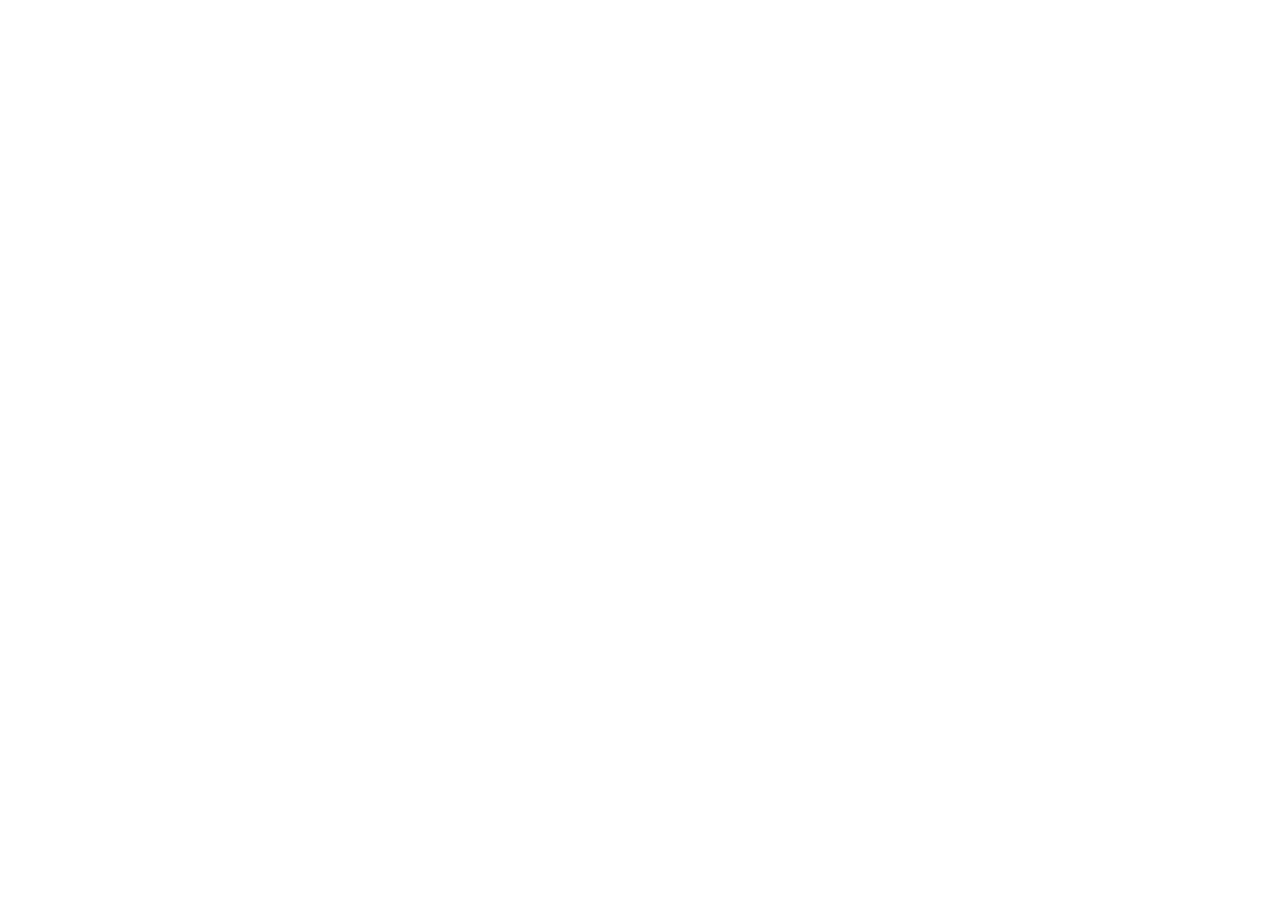
==== commit 49e1893d: "Add files via upload" ====
--- a/index.html
+++ b/index.html
@@ -9,8 +9,8 @@
     <link rel="icon" type="image/png" sizes="16x16" href="./favicon-16x16.png">
     <link rel="apple-touch-icon" sizes="180x180" href="./apple-touch-icon.png">
     <title>垃圾检测系统</title>
-    <script type="module" crossorigin src="./assets/index-D2jK3uhi.js"></script>
-    <link rel="stylesheet" crossorigin href="./assets/index-2nZei8aH.css">
+    <script type="module" crossorigin src="/trash/assets/index-i4oASoJ4.js"></script>
+    <link rel="stylesheet" crossorigin href="/trash/assets/index-01jJvZI6.css">
   </head>
   <body>
     <noscript>
